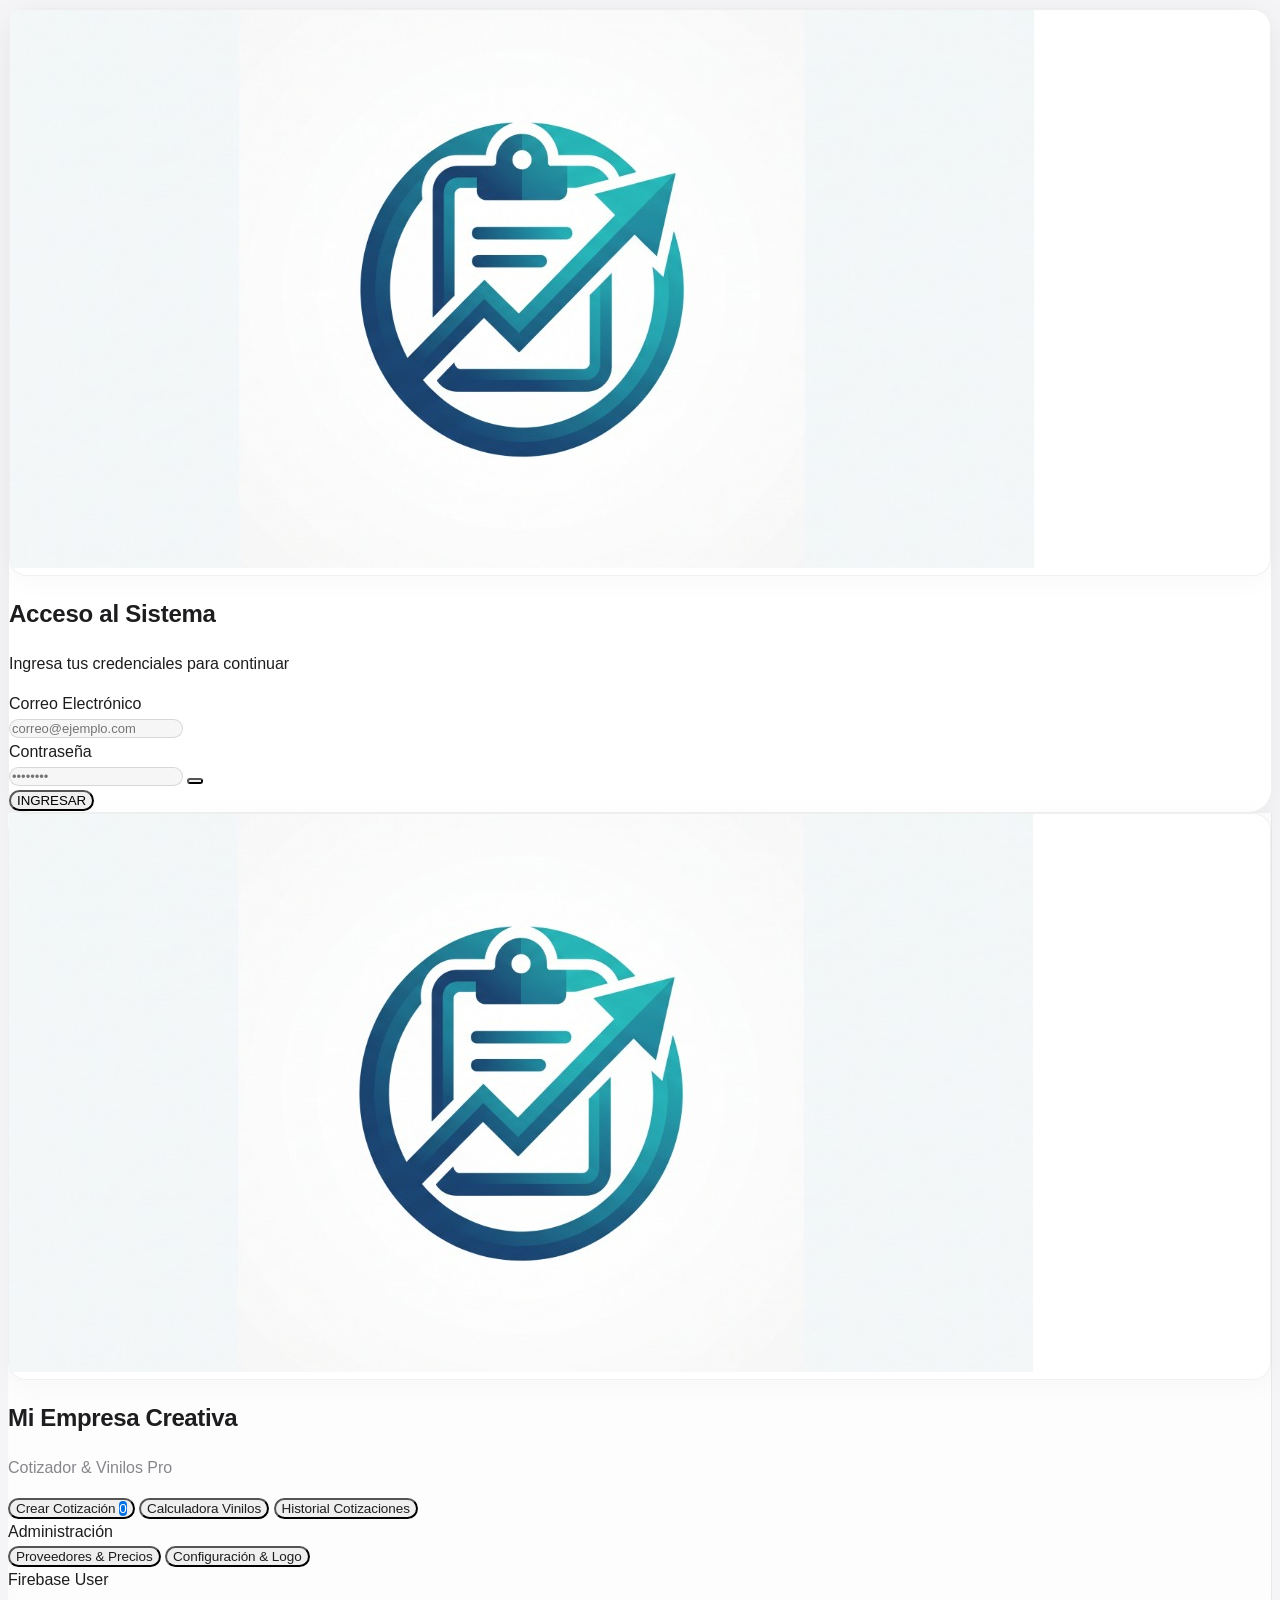
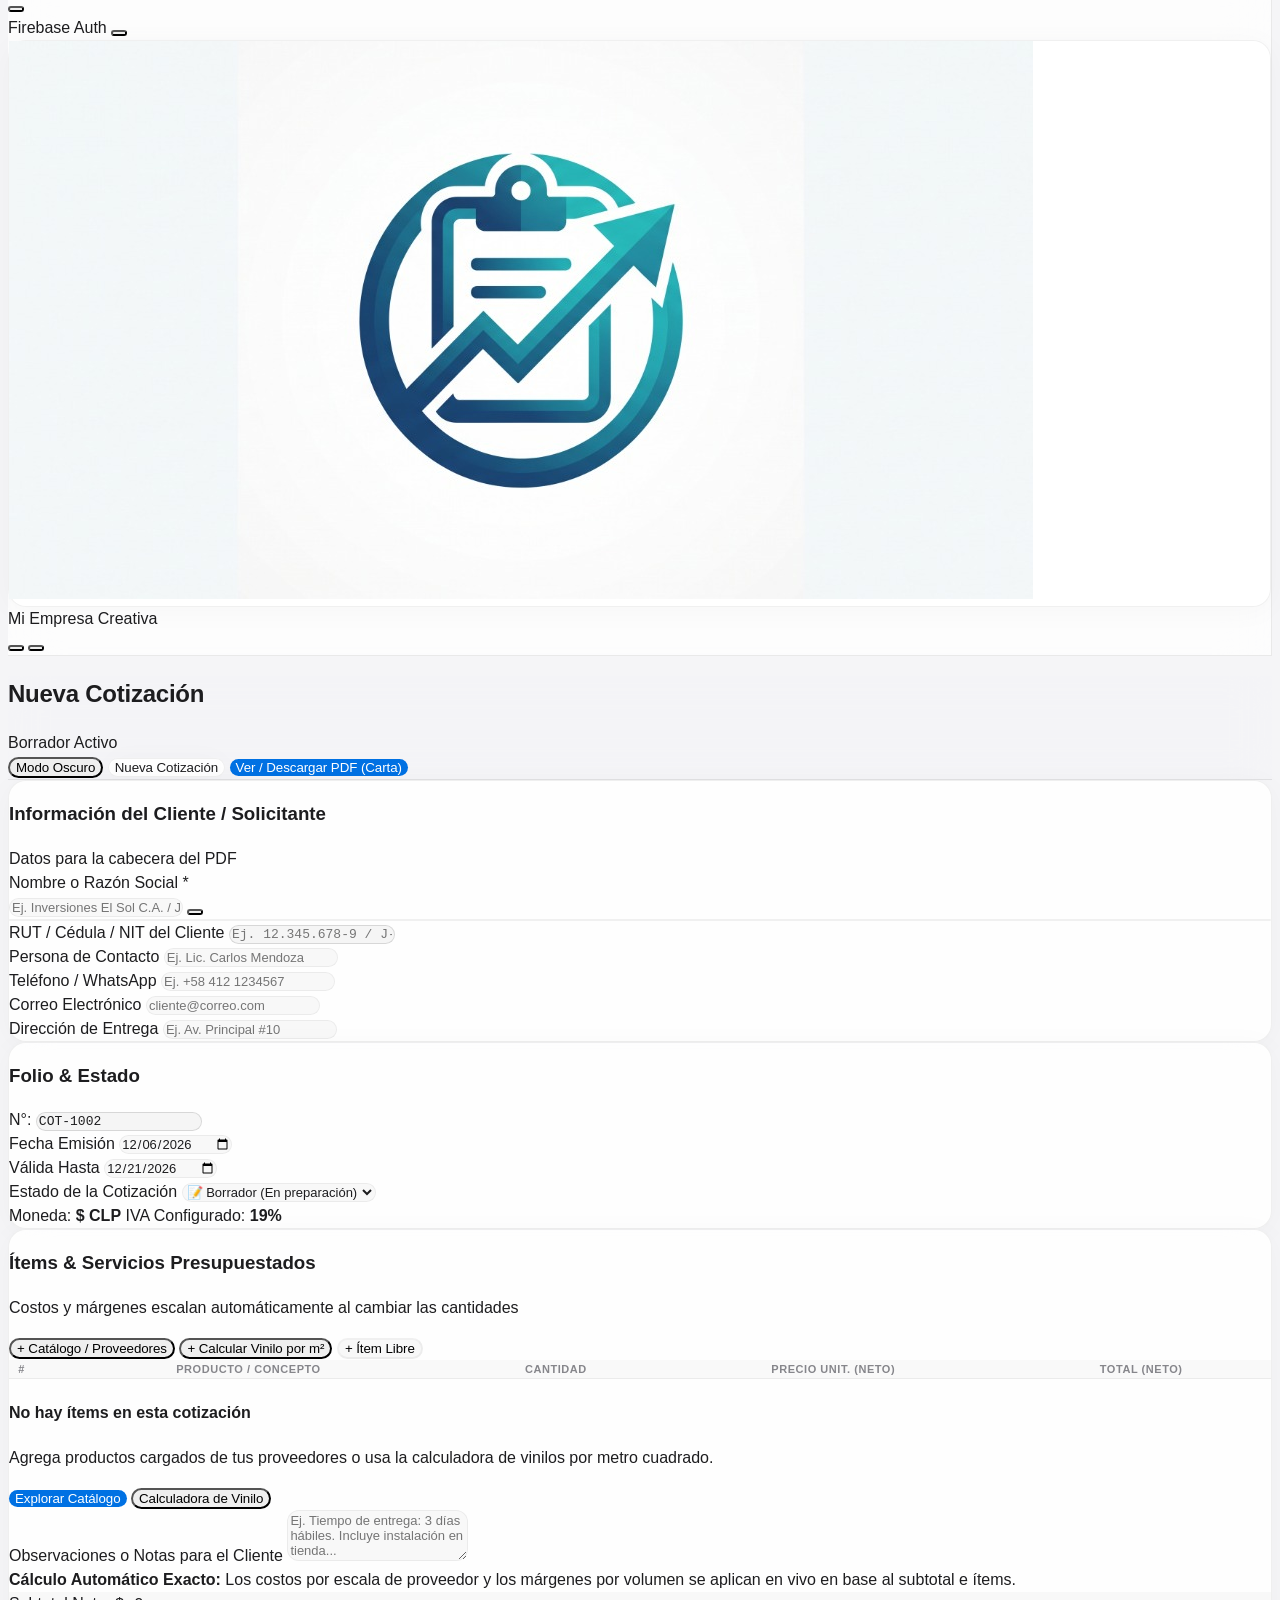
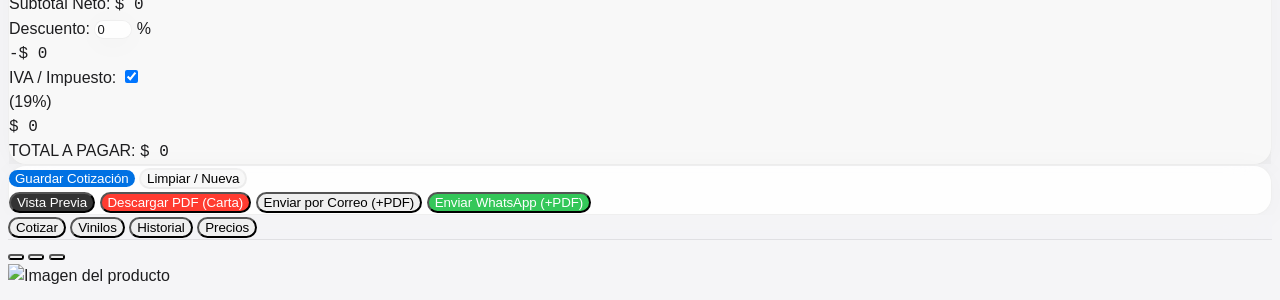
==== public/index.html @ 5bf2e66a "feat: ordenar catalogo al presionar encabezados de columna" ====
<!DOCTYPE html>
<html lang="es" class="h-full bg-[#f5f5f7]">
<head>
    <meta charset="UTF-8">
    <meta name="viewport" content="width=device-width, initial-scale=1.0, maximum-scale=1.0, user-scalable=no">
    <title>Sistema Pro de Cotizaciones & Calculadora de Vinilos</title>
    
    <!-- PWA Meta -->
    <meta name="theme-color" content="#f5f5f7">
    <meta name="apple-mobile-web-app-capable" content="yes">
    <meta name="apple-mobile-web-app-status-bar-style" content="default">
    <link rel="manifest" href="manifest.json">
    <link rel="icon" type="image/jpeg" href="assets/logo.jpg">

    <!-- Tailwind CSS CDN -->
    <script src="https://cdn.tailwindcss.com"></script>
    <script>
        tailwind.config = {
            darkMode: 'class',
            theme: {
                extend: {
                    colors: {
                        apple: {
                            bg: '#f5f5f7',
                            text: '#1d1d1f',
                            secondary: '#86868b',
                            blue: '#0071e3',
                            'blue-hover': '#0077ed',
                            link: '#0066cc',
                            green: '#34c759',
                            orange: '#ff9500',
                            red: '#ff3b30'
                        },
                        primary: {
                            50: '#f0f7ff',
                            100: '#e0effe',
                            200: '#bae0fd',
                            300: '#7cc5fb',
                            400: '#36a8f7',
                            500: '#0071e3',
                            600: '#0071e3',
                            700: '#005bb5',
                            800: '#004c99',
                            900: '#003e7e',
                        },
                        indigo: {
                            50: '#f0f7ff',
                            100: '#e0effe',
                            200: '#bae0fd',
                            300: '#7cc5fb',
                            400: '#36a8f7',
                            500: '#0071e3',
                            600: '#0071e3',
                            700: '#005bb5',
                            800: '#004c99',
                            900: '#003e7e',
                        }
                    },
                    fontFamily: {
                        sans: ['-apple-system', 'BlinkMacSystemFont', '"SF Pro Display"', '"SF Pro Text"', '"Segoe UI"', 'Roboto', 'Helvetica', 'Arial', 'sans-serif'],
                    }
                }
            }
        }
    </script>

    <!-- Lucide Icons -->
    <script src="https://unpkg.com/lucide@latest"></script>
    
    <!-- html2pdf.js for High-Res Client PDF Generation -->
    <script src="https://cdnjs.cloudflare.com/ajax/libs/html2pdf.js/0.10.1/html2pdf.bundle.min.js"></script>

    <!-- SheetJS (xlsx.full.min.js) for native Excel XLS/XLSX import & export -->
    <script src="https://cdn.jsdelivr.net/npm/xlsx@0.18.5/dist/xlsx.full.min.js"></script>

    <!-- Confetti for approvals -->
    <script src="https://cdn.jsdelivr.net/npm/canvas-confetti@1.9.2/dist/confetti.browser.min.js"></script>

    <!-- Firebase App, Auth & Firestore SDK (v10 Compat) -->
    <script src="https://www.gstatic.com/firebasejs/10.8.0/firebase-app-compat.js"></script>
    <script src="https://www.gstatic.com/firebasejs/10.8.0/firebase-auth-compat.js"></script>
    <script src="https://www.gstatic.com/firebasejs/10.8.0/firebase-firestore-compat.js"></script>
    <!-- Auto-init si está en Firebase Hosting -->
    <script src="/__/firebase/init.js" onerror="console.log('Modo GitHub Pages / Local')"></script>

    <!-- Custom Styles con Cache Busting -->
    <link rel="stylesheet" href="css/styles.css?v=5.3">
</head>
<body class="h-full flex flex-col md:flex-row overflow-hidden select-none md:select-auto">

    <!-- Toast Notifications Container -->
    <div id="toast-container" class="fixed top-4 right-4 z-50 flex flex-col gap-2 pointer-events-none"></div>

    <!-- ============================================================== -->
    <!-- PANTALLA DE AUTENTICACIÓN / LOGIN ESTILO APPLE                 -->
    <!-- ============================================================== -->
    <div id="auth-screen" class="fixed inset-0 z-50 bg-[#f5f5f7] flex items-center justify-center p-4">
        <div class="bg-white/90 backdrop-blur-2xl rounded-[24px] w-full max-w-sm shadow-xl overflow-hidden border border-black/5 p-8 space-y-6">
            <!-- Header con Logo de la App -->
            <div class="text-center space-y-2">
                <div class="h-20 w-20 rounded-2xl bg-white mx-auto flex items-center justify-center shadow-md p-1 border border-black/5 overflow-hidden">
                    <img src="assets/logo.jpg" alt="Logo de la Aplicación" class="h-full w-full object-cover rounded-xl" />
                </div>
                <h2 class="text-2xl font-semibold tracking-tight text-[#1d1d1f]">Acceso al Sistema</h2>
                <p class="text-xs text-[#86868b]">Ingresa tus credenciales para continuar</p>
            </div>

            <!-- Formulario de Iniciar Sesión -->
            <form id="form-login" onsubmit="app.handleLoginSubmit(event)" class="space-y-4">
                <div>
                    <label class="block text-xs font-semibold text-[#1d1d1f] mb-1.5">Correo Electrónico</label>
                    <div class="relative">
                        <i data-lucide="mail" class="w-4 h-4 text-[#86868b] absolute left-3.5 top-3"></i>
                        <input type="email" id="login-email" required placeholder="correo@ejemplo.com" 
                            class="w-full pl-10 pr-3.5 py-2.5 text-xs bg-black/[0.03] border border-black/10 rounded-xl focus:bg-white focus:border-[#0071e3] outline-none transition-all" />
                    </div>
                </div>

                <div>
                    <label class="block text-xs font-semibold text-[#1d1d1f] mb-1.5">Contraseña</label>
                    <div class="relative flex items-center">
                        <i data-lucide="lock" class="w-4 h-4 text-[#86868b] absolute left-3.5"></i>
                        <input type="password" id="login-password" required placeholder="••••••••" 
                            class="w-full pl-10 pr-10 py-2.5 text-xs bg-black/[0.03] border border-black/10 rounded-xl focus:bg-white focus:border-[#0071e3] outline-none transition-all" />
                        <button type="button" onclick="app.togglePasswordVisibility('login-password', 'login-pass-icon')" id="login-pass-icon" class="absolute right-3 text-[#86868b] hover:text-[#1d1d1f] p-1 focus:outline-none" title="Ver contraseña">
                            <i data-lucide="eye" class="w-4 h-4"></i>
                        </button>
                    </div>
                </div>

                <div class="pt-2">
                    <button type="submit" id="login-submit-btn" class="w-full py-3 px-4 rounded-full text-xs font-medium uppercase tracking-wider bg-[#0071e3] hover:bg-[#0077ed] text-white shadow-md shadow-[#0071e3]/20 transition-all flex items-center justify-center gap-2">
                        <i data-lucide="log-in" class="w-4 h-4"></i>
                        INGRESAR
                    </button>
                </div>
            </form>
        </div>
    </div>

    <!-- ============================================================== -->
    <!-- INTERFAZ PRINCIPAL DE LA APLICACIÓN                            -->
    <!-- ============================================================== -->

    <!-- Sidebar Desktop -->
    <aside class="hidden md:flex flex-col w-64 bg-slate-900 text-white border-r border-slate-800 shrink-0 select-none">
        <div class="p-5 flex items-center gap-3 border-b border-slate-800/80">
            <div id="sidebar-logo-container" class="h-11 w-11 rounded-xl bg-white flex items-center justify-center shadow-sm shrink-0 border border-black/5 overflow-hidden">
                <img src="assets/logo.jpg" alt="Logo de la Aplicación" class="h-full w-full object-cover" />
            </div>
            <div class="overflow-hidden">
                <h1 id="sidebar-company-name" class="font-bold text-sm text-white truncate leading-tight">Mi Empresa</h1>
                <p class="text-[11px] text-indigo-400 font-medium tracking-wide">Cotizador & Vinilos Pro</p>
            </div>
        </div>

        <!-- Navigation Menu Desktop -->
        <nav class="flex-1 px-3 py-4 space-y-1.5 overflow-y-auto">
            <button onclick="app.switchTab('tab-cotizador')" data-nav-tab="tab-cotizador" class="nav-btn w-full flex items-center gap-3 px-3.5 py-2.5 rounded-xl text-sm font-semibold transition-all text-slate-300 hover:bg-slate-800 hover:text-white group">
                <i data-lucide="file-spreadsheet" class="w-5 h-5 text-slate-400 group-hover:text-indigo-400 transition-colors"></i>
                <span>Crear Cotización</span>
                <span id="draft-item-count-badge" class="hidden ml-auto bg-indigo-600 text-white text-[10px] font-bold px-2 py-0.5 rounded-full">0</span>
            </button>

            <button onclick="app.switchTab('tab-vinilos')" data-nav-tab="tab-vinilos" class="nav-btn w-full flex items-center gap-3 px-3.5 py-2.5 rounded-xl text-sm font-semibold transition-all text-slate-300 hover:bg-slate-800 hover:text-white group">
                <i data-lucide="scissors" class="w-5 h-5 text-slate-400 group-hover:text-cyan-400 transition-colors"></i>
                <span>Calculadora Vinilos</span>
            </button>

            <button onclick="app.switchTab('tab-historial')" data-nav-tab="tab-historial" class="nav-btn w-full flex items-center gap-3 px-3.5 py-2.5 rounded-xl text-sm font-semibold transition-all text-slate-300 hover:bg-slate-800 hover:text-white group">
                <i data-lucide="history" class="w-5 h-5 text-slate-400 group-hover:text-amber-400 transition-colors"></i>
                <span>Historial Cotizaciones</span>
            </button>

            <div class="pt-3 pb-1 px-3 text-[10px] font-bold uppercase tracking-wider text-slate-500">Administración</div>

            <button onclick="app.switchTab('tab-catalogo')" data-nav-tab="tab-catalogo" class="nav-btn w-full flex items-center gap-3 px-3.5 py-2.5 rounded-xl text-sm font-semibold transition-all text-slate-300 hover:bg-slate-800 hover:text-white group">
                <i data-lucide="boxes" class="w-5 h-5 text-slate-400 group-hover:text-emerald-400 transition-colors"></i>
                <span>Proveedores & Precios</span>
            </button>

            <button onclick="app.switchTab('tab-ajustes')" data-nav-tab="tab-ajustes" class="nav-btn w-full flex items-center gap-3 px-3.5 py-2.5 rounded-xl text-sm font-semibold transition-all text-slate-300 hover:bg-slate-800 hover:text-white group">
                <i data-lucide="settings" class="w-5 h-5 text-slate-400 group-hover:text-purple-400 transition-colors"></i>
                <span>Configuración & Logo</span>
            </button>
        </nav>

        <!-- Sidebar Footer Status & Usuario -->
        <div class="p-3 border-t border-slate-800/80 bg-slate-950/40 space-y-2">
            <div class="flex items-center justify-between px-2 text-xs">
                <div class="flex items-center gap-2 truncate">
                    <span class="h-2 w-2 rounded-full bg-emerald-500"></span>
                    <span id="sidebar-user-name" class="font-bold text-slate-300 truncate text-[11px]">Firebase User</span>
                </div>
                <button onclick="app.logout()" title="Cerrar Sesión de Firebase" class="text-slate-400 hover:text-rose-400 p-1 rounded transition-colors">
                    <i data-lucide="log-out" class="w-4 h-4"></i>
                </button>
            </div>
            <div class="flex items-center justify-between text-[11px] text-slate-500 px-2">
                <span>Firebase Auth</span>
                <button onclick="app.quickBackup()" title="Respaldo JSON" class="hover:text-white">
                    <i data-lucide="download-cloud" class="w-3.5 h-3.5"></i>
                </button>
            </div>
        </div>
    </aside>

    <!-- Mobile Top Header -->
    <header class="md:hidden flex items-center justify-between px-4 py-3 bg-slate-900 text-white border-b border-slate-800 shrink-0">
        <div class="flex items-center gap-2.5">
            <div class="h-8 w-8 rounded-lg overflow-hidden bg-white flex items-center justify-center border border-black/5">
                <img src="assets/logo.jpg" alt="Logo" class="h-full w-full object-cover" />
            </div>
            <span id="mobile-header-title" class="font-bold text-sm text-white">Cotizador Pro</span>
        </div>
        <div class="flex items-center gap-1.5">
            <button onclick="app.toggleTheme()" id="mobile-theme-toggle-btn" class="p-2 text-slate-400 hover:text-white" title="Cambiar Modo Claro/Oscuro">
                <i data-lucide="moon" class="w-5 h-5"></i>
            </button>
            <button onclick="app.logout()" title="Cerrar Sesión de Firebase" class="p-2 text-slate-400 hover:text-rose-400">
                <i data-lucide="log-out" class="w-5 h-5"></i>
            </button>
        </div>
    </header>

    <!-- Main Content Area -->
    <main class="flex-1 flex flex-col h-full overflow-hidden bg-slate-100/70">
        
        <!-- Top Action / Context Bar -->
        <div class="glass-header px-6 py-3.5 hidden md:flex items-center justify-between shrink-0">
            <div class="flex items-center gap-3">
                <h2 id="page-current-title" class="text-xl font-extrabold text-slate-800">Nueva Cotización</h2>
                <span id="page-current-subtitle" class="text-xs bg-indigo-50 text-indigo-700 font-semibold px-2.5 py-1 rounded-full border border-indigo-200/60">Borrador Activo</span>
            </div>
            <div class="flex items-center gap-2" id="header-quick-actions">
                <!-- Botón de Alternar Modo Claro / Oscuro -->
                <button type="button" onclick="app.toggleTheme()" id="theme-toggle-btn" class="inline-flex items-center gap-2 px-3.5 py-2 rounded-full text-xs font-medium bg-black/[0.04] dark:bg-white/10 text-[#1d1d1f] dark:text-[#f5f5f7] border border-black/10 dark:border-white/15 hover:bg-black/[0.08] dark:hover:bg-white/20 transition-all shadow-sm">
                    <i data-lucide="moon" id="theme-toggle-icon" class="w-4 h-4 text-[#0071e3]"></i>
                    <span id="theme-toggle-label">Modo Oscuro</span>
                </button>
                <button onclick="app.startNewQuote()" class="inline-flex items-center gap-2 px-3.5 py-2 rounded-xl text-xs font-bold bg-white text-slate-700 hover:bg-slate-50 border border-slate-300 shadow-sm transition-all">
                    <i data-lucide="plus-circle" class="w-4 h-4 text-indigo-600"></i>
                    Nueva Cotización
                </button>
                <button onclick="app.previewCurrentPDF()" class="inline-flex items-center gap-2 px-3.5 py-2 rounded-xl text-xs font-bold bg-indigo-600 text-white hover:bg-indigo-700 shadow-sm shadow-indigo-600/20 transition-all">
                    <i data-lucide="file-text" class="w-4 h-4"></i>
                    Ver / Descargar PDF (Carta)
                </button>
            </div>
        </div>

        <!-- Scrollable Tab Views Container -->
        <div class="flex-1 overflow-y-auto p-4 md:p-6 pb-24 md:pb-8">

            <!-- ============================================================== -->
            <!-- TAB 1: CREADOR DE COTIZACIONES                                 -->
            <!-- ============================================================== -->
            <div id="tab-cotizador" class="tab-content active space-y-6 max-w-7xl mx-auto">
                
                <!-- Encabezado de la Cotización: Datos Generales y Cliente con RUT -->
                <div class="grid grid-cols-1 lg:grid-cols-12 gap-6">
                    
                    <!-- Tarjeta: Datos del Cliente -->
                    <div class="lg:col-span-7 bg-white p-5 rounded-2xl border border-slate-200/80 shadow-sm space-y-4">
                        <div class="flex items-center justify-between border-b border-slate-100 pb-3">
                            <div class="flex items-center gap-2">
                                <span class="p-1.5 bg-indigo-50 text-indigo-600 rounded-lg">
                                    <i data-lucide="user" class="w-4 h-4"></i>
                                </span>
                                <h3 class="font-bold text-sm text-slate-800">Información del Cliente / Solicitante</h3>
                            </div>
                            <span class="text-[11px] text-slate-400">Datos para la cabecera del PDF</span>
                        </div>

                        <div class="grid grid-cols-1 sm:grid-cols-2 gap-3">
                            <div class="relative" id="client-select-wrapper">
                                <label class="block text-xs font-bold text-slate-600 mb-1">Nombre o Razón Social *</label>
                                <div class="relative">
                                    <input type="text" id="quote-client-name" placeholder="Ej. Inversiones El Sol C.A. / Juan Pérez" autocomplete="off"
                                        onclick="app.openCustomDropdown('client')"
                                        oninput="app.filterCustomDropdown('client', this.value)"
                                        class="w-full pl-3.5 pr-8 py-2 text-xs bg-slate-50 border border-slate-200 rounded-xl focus:bg-white focus:border-indigo-500 focus:ring-2 focus:ring-indigo-100 outline-none transition-all" />
                                    <button type="button" onclick="app.toggleCustomDropdown('client')" tabindex="-1" class="absolute right-2.5 top-1/2 -translate-y-1/2 p-1 text-slate-400 hover:text-indigo-600 transition-colors" title="Ver clientes registrados">
                                        <i data-lucide="chevron-down" class="w-3.5 h-3.5"></i>
                                    </button>
                                </div>
                                <div id="client-custom-dropdown" class="hidden absolute left-0 right-0 top-full mt-1 z-50 bg-white border border-slate-200 rounded-2xl shadow-xl max-h-60 overflow-y-auto divide-y divide-slate-100">
                                </div>
                            </div>
                            <div>
                                <label class="block text-xs font-bold text-indigo-700 mb-1">RUT / Cédula / NIT del Cliente</label>
                                <input type="text" id="quote-client-rut" placeholder="Ej. 12.345.678-9 / J-12345678-0" 
                                    class="w-full px-3.5 py-2 text-xs font-bold font-mono bg-indigo-50/50 border border-indigo-200 rounded-xl focus:bg-white focus:border-indigo-500 outline-none transition-all" />
                            </div>
                            <div>
                                <label class="block text-xs font-bold text-slate-600 mb-1">Persona de Contacto</label>
                                <input type="text" id="quote-client-contact" placeholder="Ej. Lic. Carlos Mendoza" 
                                    class="w-full px-3.5 py-2 text-xs bg-slate-50 border border-slate-200 rounded-xl focus:bg-white focus:border-indigo-500 outline-none transition-all" />
                            </div>
                            <div>
                                <label class="block text-xs font-bold text-slate-600 mb-1">Teléfono / WhatsApp</label>
                                <input type="text" id="quote-client-phone" placeholder="Ej. +58 412 1234567" 
                                    class="w-full px-3.5 py-2 text-xs bg-slate-50 border border-slate-200 rounded-xl focus:bg-white focus:border-indigo-500 outline-none transition-all" />
                            </div>
                            <div>
                                <label class="block text-xs font-bold text-slate-600 mb-1">Correo Electrónico</label>
                                <input type="email" id="quote-client-email" placeholder="cliente@correo.com" 
                                    class="w-full px-3.5 py-2 text-xs bg-slate-50 border border-slate-200 rounded-xl focus:bg-white focus:border-indigo-500 outline-none transition-all" />
                            </div>
                            <div>
                                <label class="block text-xs font-bold text-slate-600 mb-1">Dirección de Entrega</label>
                                <input type="text" id="quote-client-address" placeholder="Ej. Av. Principal #10" 
                                    class="w-full px-3.5 py-2 text-xs bg-slate-50 border border-slate-200 rounded-xl focus:bg-white focus:border-indigo-500 outline-none transition-all" />
                            </div>
                        </div>
                    </div>

                    <!-- Tarjeta: Metadatos y Fechas -->
                    <div class="lg:col-span-5 bg-white p-5 rounded-2xl border border-slate-200/80 shadow-sm space-y-4 flex flex-col justify-between">
                        <div class="space-y-4">
                            <div class="flex items-center justify-between border-b border-slate-100 pb-3">
                                <div class="flex items-center gap-2">
                                    <span class="p-1.5 bg-indigo-50 text-indigo-600 rounded-lg">
                                        <i data-lucide="file-check" class="w-4 h-4"></i>
                                    </span>
                                    <h3 class="font-bold text-sm text-slate-800">Folio & Estado</h3>
                                </div>
                                <div class="flex items-center gap-1.5">
                                    <span class="text-xs font-bold text-slate-500">N°:</span>
                                    <input type="text" id="quote-number-input" class="w-28 px-2.5 py-1 text-xs font-mono font-bold text-indigo-700 bg-indigo-50/50 border border-indigo-200 rounded-lg text-center focus:bg-white outline-none" />
                                </div>
                            </div>

                            <div class="grid grid-cols-2 gap-3">
                                <div>
                                    <label class="block text-xs font-bold text-slate-600 mb-1">Fecha Emisión</label>
                                    <input type="date" id="quote-date-input" class="w-full px-3 py-1.5 text-xs bg-slate-50 border border-slate-200 rounded-xl focus:bg-white focus:border-indigo-500 outline-none" />
                                </div>
                                <div>
                                    <label class="block text-xs font-bold text-slate-600 mb-1">Válida Hasta</label>
                                    <input type="date" id="quote-valid-until-input" class="w-full px-3 py-1.5 text-xs bg-slate-50 border border-slate-200 rounded-xl focus:bg-white focus:border-indigo-500 outline-none" />
                                </div>
                            </div>

                            <div>
                                <label class="block text-xs font-bold text-slate-600 mb-1">Estado de la Cotización</label>
                                <select id="quote-status-select" class="w-full px-3 py-2 text-xs font-bold bg-slate-50 border border-slate-200 rounded-xl focus:bg-white outline-none">
                                    <option value="Borrador">📝 Borrador (En preparación)</option>
                                    <option value="Enviada">📤 Enviada al Cliente</option>
                                    <option value="Aprobada">✅ Aprobada / En Producción</option>
                                    <option value="Rechazada">❌ Rechazada / Vencida</option>
                                </select>
                            </div>
                        </div>

                        <div class="pt-2 border-t border-slate-100 flex items-center justify-between text-xs text-slate-500">
                            <span>Moneda: <strong id="quote-currency-badge" class="text-indigo-600 font-bold">$ USD</strong></span>
                            <span>IVA Configurado: <strong id="quote-tax-badge" class="text-slate-700">19%</strong></span>
                        </div>
                    </div>
                </div>

                <!-- Sección: Agregar Ítems / Productos a la Cotización -->
                <div class="bg-white p-5 rounded-2xl border border-slate-200/80 shadow-sm space-y-4">
                    <div class="flex flex-col sm:flex-row items-start sm:items-center justify-between gap-3 border-b border-slate-100 pb-3">
                        <div>
                            <h3 class="font-bold text-base text-slate-800">Ítems & Servicios Presupuestados</h3>
                            <p class="text-xs text-slate-500">Costos y márgenes escalan automáticamente al cambiar las cantidades</p>
                        </div>
                        
                        <!-- Botones de Acción Rápida para añadir -->
                        <div class="flex flex-wrap items-center gap-2">
                            <button onclick="app.openAddProductModal()" class="inline-flex items-center gap-1.5 px-3 py-2 rounded-xl text-xs font-bold bg-indigo-50 text-indigo-700 hover:bg-indigo-100 transition-colors">
                                <i data-lucide="package-plus" class="w-4 h-4"></i>
                                + Catálogo / Proveedores
                            </button>
                            <button onclick="app.switchTab('tab-vinilos')" class="inline-flex items-center gap-1.5 px-3 py-2 rounded-xl text-xs font-bold bg-cyan-50 text-cyan-700 hover:bg-cyan-100 transition-colors">
                                <i data-lucide="scissors" class="w-4 h-4"></i>
                                + Calcular Vinilo por m²
                            </button>
                            <button onclick="app.openAddCustomItemModal()" class="inline-flex items-center gap-1.5 px-3 py-2 rounded-xl text-xs font-bold bg-slate-100 text-slate-700 hover:bg-slate-200 transition-colors">
                                <i data-lucide="plus" class="w-4 h-4"></i>
                                + Ítem Libre
                            </button>
                        </div>
                    </div>

                    <!-- Tabla de Ítems de Cotización -->
                    <div class="overflow-x-auto">
                        <table class="w-full text-left border-collapse min-w-[700px]">
                            <thead>
                                <tr class="text-[11px] font-bold text-slate-400 uppercase tracking-wider border-b border-slate-200 bg-slate-50/50">
                                    <th class="py-3 px-3 rounded-l-lg w-12 text-center">#</th>
                                    <th class="py-3 px-3">Producto / Concepto</th>
                                    <th class="py-3 px-3 w-28 text-center">Cantidad</th>
                                    <th class="py-3 px-3 w-32 text-right">Precio Unit. (Neto)</th>
                                    <th class="py-3 px-3 w-32 text-right">Total (Neto)</th>
                                    <th class="py-3 px-3 rounded-r-lg w-12 text-center"></th>
                                </tr>
                            </thead>
                            <tbody id="quote-items-tbody" class="divide-y divide-slate-100 text-sm">
                                <!-- Filas generadas dinámicamente -->
                            </tbody>
                        </table>
                    </div>

                    <!-- Estado Vacío -->
                    <div id="quote-empty-state" class="py-12 flex flex-col items-center justify-center text-center">
                        <div class="h-14 w-14 rounded-2xl bg-indigo-50 text-indigo-500 flex items-center justify-center mb-3">
                            <i data-lucide="shopping-cart" class="w-7 h-7"></i>
                        </div>
                        <h4 class="font-bold text-slate-700 text-sm">No hay ítems en esta cotización</h4>
                        <p class="text-xs text-slate-400 max-w-sm mt-1 mb-4">Agrega productos cargados de tus proveedores o usa la calculadora de vinilos por metro cuadrado.</p>
                        <div class="flex gap-2">
                            <button onclick="app.openAddProductModal()" class="px-4 py-2 text-xs font-bold bg-indigo-600 text-white rounded-xl shadow-sm hover:bg-indigo-700">
                                Explorar Catálogo
                            </button>
                            <button onclick="app.switchTab('tab-vinilos')" class="px-4 py-2 text-xs font-bold bg-cyan-600 text-white rounded-xl shadow-sm hover:bg-cyan-700">
                                Calculadora de Vinilo
                            </button>
                        </div>
                    </div>

                    <!-- Notas Adicionales y Cuadro de Totales -->
                    <div class="grid grid-cols-1 lg:grid-cols-12 gap-6 pt-4 border-t border-slate-100">
                        <div class="lg:col-span-7 space-y-3">
                            <label class="block text-xs font-bold text-slate-600">Observaciones o Notas para el Cliente</label>
                            <textarea id="quote-notes-input" rows="3" placeholder="Ej. Tiempo de entrega: 3 días hábiles. Incluye instalación en tienda..." 
                                class="w-full px-3.5 py-2 text-xs bg-slate-50 border border-slate-200 rounded-xl focus:bg-white focus:border-indigo-500 outline-none resize-none"></textarea>
                            
                            <!-- Regla de Volumen Activa Info -->
                            <div class="bg-indigo-50/70 p-3 rounded-xl border border-indigo-100 flex items-start gap-2.5">
                                <i data-lucide="info" class="w-4 h-4 text-indigo-600 shrink-0 mt-0.5"></i>
                                <div class="text-xs text-indigo-900 leading-relaxed">
                                    <strong>Cálculo Automático Exacto:</strong> Los costos por escala de proveedor y los márgenes por volumen se aplican en vivo en base al subtotal e ítems.
                                </div>
                            </div>
                        </div>

                        <!-- Resumen Financiero con Corrección de IVA -->
                        <div class="lg:col-span-5 bg-slate-50 p-5 rounded-2xl border border-slate-200 space-y-3">
                            <div class="flex justify-between items-center text-xs text-slate-600">
                                <span class="font-medium">Subtotal Neto:</span>
                                <span id="quote-subtotal-display" class="font-bold text-slate-800 font-mono text-sm">$ 0.00</span>
                            </div>

                            <div class="flex justify-between items-center text-xs text-slate-600">
                                <div class="flex items-center gap-1.5">
                                    <span class="font-medium">Descuento:</span>
                                    <input type="number" id="quote-discount-input" min="0" max="100" value="0" 
                                        class="w-14 px-1.5 py-0.5 text-xs text-center font-bold bg-white border border-slate-200 rounded-md focus:border-indigo-500 outline-none" />
                                    <span>%</span>
                                </div>
                                <span id="quote-discount-display" class="font-bold text-emerald-600 font-mono text-sm">-$ 0.00</span>
                            </div>

                            <div class="flex justify-between items-center text-xs text-slate-600">
                                <div class="flex items-center gap-2">
                                    <span class="font-medium">IVA / Impuesto:</span>
                                    <label class="relative inline-flex items-center cursor-pointer">
                                        <input type="checkbox" id="quote-tax-toggle" class="sr-only peer" checked>
                                        <div class="w-7 h-4 bg-slate-200 peer-focus:outline-none rounded-full peer peer-checked:after:translate-x-full peer-checked:after:border-white after:content-[''] after:absolute after:top-[2px] after:left-[2px] after:bg-white after:border-slate-300 after:border after:rounded-full after:h-3 after:w-3 after:transition-all peer-checked:bg-indigo-600"></div>
                                    </label>
                                    <span id="quote-tax-rate-label" class="text-[11px] font-bold text-slate-500">(19%)</span>
                                </div>
                                <span id="quote-tax-display" class="font-bold text-slate-800 font-mono text-sm">$ 0.00</span>
                            </div>

                            <div class="border-t-2 border-slate-200 pt-3 flex justify-between items-baseline">
                                <span class="text-sm font-extrabold text-slate-900 uppercase">TOTAL A PAGAR:</span>
                                <span id="quote-total-display" class="text-2xl font-black text-indigo-700 font-mono">$ 0.00</span>
                            </div>
                        </div>
                    </div>
                </div>

                <!-- Barra Inferior de Acciones Principales -->
                <div class="bg-white p-4 rounded-2xl border border-slate-200/80 shadow-sm flex flex-wrap items-center justify-between gap-3">
                    <div class="flex items-center gap-2">
                        <button onclick="app.saveCurrentQuote(true)" class="inline-flex items-center gap-2 px-5 py-2.5 rounded-xl text-xs font-bold bg-indigo-600 text-white hover:bg-indigo-700 shadow-md shadow-indigo-600/20 transition-all">
                            <i data-lucide="save" class="w-4 h-4"></i>
                            Guardar Cotización
                        </button>
                        <button onclick="app.startNewQuote()" class="inline-flex items-center gap-2 px-4 py-2.5 rounded-xl text-xs font-bold bg-slate-100 text-slate-700 hover:bg-slate-200 transition-all">
                            <i data-lucide="file-plus" class="w-4 h-4"></i>
                            Limpiar / Nueva
                        </button>
                    </div>

                    <div class="flex flex-wrap items-center gap-2">
                        <button onclick="app.previewCurrentPDF()" class="inline-flex items-center gap-2 px-4 py-2.5 rounded-xl text-xs font-bold bg-slate-800 text-white hover:bg-slate-900 transition-all">
                            <i data-lucide="eye" class="w-4 h-4 text-indigo-300"></i>
                            Vista Previa
                        </button>
                        <button onclick="app.downloadCurrentPDF()" class="inline-flex items-center gap-2 px-4 py-2.5 rounded-xl text-xs font-bold bg-rose-600 text-white hover:bg-rose-700 shadow-sm shadow-rose-600/20 transition-all">
                            <i data-lucide="file-down" class="w-4 h-4"></i>
                            Descargar PDF (Carta)
                        </button>
                        <button onclick="app.sendByEmail()" class="inline-flex items-center gap-2 px-4 py-2.5 rounded-xl text-xs font-bold bg-blue-600 text-white hover:bg-blue-700 shadow-sm shadow-blue-600/20 transition-all" title="Adjunta PDF y abre correo">
                            <i data-lucide="mail" class="w-4 h-4"></i>
                            Enviar por Correo (+PDF)
                        </button>
                        <button onclick="app.sendByWhatsApp()" class="inline-flex items-center gap-2 px-4 py-2.5 rounded-xl text-xs font-bold bg-emerald-600 text-white hover:bg-emerald-700 shadow-sm shadow-emerald-600/20 transition-all" title="Adjunta PDF y abre WhatsApp">
                            <i data-lucide="message-circle" class="w-4 h-4"></i>
                            Enviar WhatsApp (+PDF)
                        </button>
                    </div>
                </div>

            </div>

            <!-- ============================================================== -->
            <!-- TAB 2: CALCULADORA DE VINILOS -->
            <!-- ============================================================== -->
            <div id="tab-vinilos" class="tab-content space-y-5 max-w-6xl mx-auto">

                <!-- Encabezado estilo Apple -->
                <div class="bg-white/80 backdrop-blur-xl p-6 rounded-[20px] border border-black/5 shadow-sm flex flex-col sm:flex-row items-start sm:items-center justify-between gap-4">
                    <div class="flex items-center gap-3.5">
                        <div class="p-3 bg-[#0071e3]/10 text-[#0071e3] rounded-2xl">
                            <i data-lucide="scissors" class="w-6 h-6"></i>
                        </div>
                        <div>
                            <h2 class="text-xl font-semibold text-[#1d1d1f]">Calculadora de Vinilos por Metro Cuadrado (m²)</h2>
                            <p class="text-xs text-[#86868b]">Selecciona el tipo de vinilo, ingresa la medida del pliego y calcula tu precio de venta con precisión</p>
                        </div>
                    </div>
                    <button onclick="app.openVinylPresetModal()" class="inline-flex items-center gap-1.5 px-4 py-2 rounded-full text-xs font-medium bg-[#0071e3] text-white hover:bg-[#0077ed] shadow-sm transition-all shrink-0">
                        <i data-lucide="plus-circle" class="w-4 h-4"></i> + Nuevo Tipo de Vinilo
                    </button>
                </div>

                <div class="grid grid-cols-1 lg:grid-cols-12 gap-5">

                    <!-- Panel Izquierdo: Entradas -->
                    <div class="lg:col-span-7 space-y-4">

                        <!-- PASO 1: Tipos de Vinilo -->
                        <div class="bg-white p-5 rounded-2xl border border-slate-200 shadow-sm">
                            <div class="flex items-center justify-between mb-3">
                                <div class="flex items-center gap-2">
                                    <span class="w-5 h-5 bg-indigo-600 text-white text-[10px] font-black rounded-full flex items-center justify-center">1</span>
                                    <label class="text-xs font-bold text-slate-700 uppercase tracking-wider">Tipo de Vinilo / Material</label>
                                </div>
                                <button onclick="app.openVinylPresetModal()" class="text-xs text-indigo-600 font-bold hover:underline">+ Crear Otro</button>
                            </div>
                            <div class="grid grid-cols-1 sm:grid-cols-2 gap-2" id="vinyl-type-selector-cards">
                                <!-- Inyectado dinámicamente -->
                            </div>
                        </div>

                        <!-- PASO 2: Datos del pliego/bobina comprado -->
                        <div class="bg-white p-5 rounded-2xl border border-indigo-200 shadow-sm">
                            <div class="flex items-center justify-between mb-3">
                                <div class="flex items-center gap-2">
                                    <span class="w-5 h-5 bg-indigo-600 text-white text-[10px] font-black rounded-full flex items-center justify-center">2</span>
                                    <label class="text-xs font-bold text-slate-700 uppercase tracking-wider">Medida y Precio del Pliego/Bobina Comprada</label>
                                </div>
                                <!-- Badge resultado -->
                                <span id="vinyl-roll-calc-equivalent" class="text-[11px] font-bold text-indigo-700 bg-indigo-50 px-2.5 py-1 rounded-lg border border-indigo-200">Costo: $0 / m²</span>
                            </div>
                            <div class="grid grid-cols-2 sm:grid-cols-4 gap-3">
                                <div>
                                    <label class="block text-[11px] font-bold text-slate-600 mb-1">Ancho Pliego (cm)</label>
                                    <input type="number" id="vinyl-roll-width-input" step="1" value="58" min="1"
                                        oninput="app.onVinylRollChange()"
                                        class="w-full px-3 py-2.5 text-sm font-bold bg-slate-50 border border-slate-200 rounded-xl focus:bg-white focus:border-indigo-400 outline-none text-center" />
                                </div>
                                <div>
                                    <label class="block text-[11px] font-bold text-slate-600 mb-1">Largo Pliego (cm)</label>
                                    <input type="number" id="vinyl-roll-length-input" step="1" value="100" min="1"
                                        oninput="app.onVinylRollChange()"
                                        class="w-full px-3 py-2.5 text-sm font-bold bg-slate-50 border border-slate-200 rounded-xl focus:bg-white focus:border-indigo-400 outline-none text-center" />
                                </div>
                                <div>
                                    <label class="block text-[11px] font-bold text-indigo-700 mb-1">Precio Material ($)</label>
                                    <div class="relative">
                                        <span class="absolute left-2.5 top-1/2 -translate-y-1/2 text-xs font-bold text-slate-400">$</span>
                                        <input type="text" id="vinyl-roll-cost-input" value="" placeholder="Ej: 14000"
                                            oninput="app.onVinylRollChange()"
                                            class="w-full pl-6 pr-2 py-2.5 text-sm font-bold text-indigo-700 bg-indigo-50 border border-indigo-300 rounded-xl focus:bg-white focus:border-indigo-500 outline-none text-center" />
                                    </div>
                                </div>
                                <div>
                                    <label class="block text-[11px] font-bold text-indigo-700 mb-1">Mano Obra Pliego ($)</label>
                                    <div class="relative">
                                        <span class="absolute left-2.5 top-1/2 -translate-y-1/2 text-xs font-bold text-slate-400">$</span>
                                        <input type="text" id="vinyl-roll-labor-input" value="" placeholder="Ej: 1600"
                                            oninput="app.onVinylRollChange()"
                                            class="w-full pl-6 pr-2 py-2.5 text-sm font-bold text-indigo-700 bg-indigo-50 border border-indigo-300 rounded-xl focus:bg-white focus:border-indigo-500 outline-none text-center" />
                                    </div>
                                </div>
                            </div>
                            <!-- Resultado costo m² calculado (grande y visible) -->
                            <div class="mt-3 p-3 bg-indigo-600 rounded-xl text-white flex items-center justify-between">
                                <span class="text-xs font-bold opacity-80">Costo de Material por m² (calculado automáticamente):</span>
                                <span id="vinyl-cost-m2-display" class="text-xl font-black font-mono">$0.00</span>
                            </div>
                            <!-- Campo oculto que guarda el costo/m² calculado -->
                            <input type="hidden" id="vinyl-cost-m2-input" />
                        </div>

                        <!-- PASO 3: Precio de Venta + Margen (bidireccional) -->
                        <div class="bg-white p-5 rounded-2xl border border-emerald-200 shadow-sm">
                            <div class="flex items-center gap-2 mb-3">
                                <span class="w-5 h-5 bg-emerald-600 text-white text-[10px] font-black rounded-full flex items-center justify-center">3</span>
                                <label class="text-xs font-bold text-slate-700 uppercase tracking-wider">Precio de Venta / Ganancia</label>
                                <span class="text-[10px] text-slate-400">(edita el % o el precio, se calculan solos)</span>
                            </div>
                            <div class="grid grid-cols-2 sm:grid-cols-4 gap-3">
                                <div>
                                    <label class="block text-[11px] font-bold text-slate-600 mb-1">Mano Obra / m²</label>
                                    <div class="relative">
                                        <span class="absolute left-2.5 top-1/2 -translate-y-1/2 text-xs font-bold text-slate-400">$</span>
                                        <input type="text" id="vinyl-labor-m2-input" value="0"
                                            oninput="app.calculateVinylLive()"
                                            class="w-full pl-6 pr-2 py-2 text-xs font-bold bg-slate-50 border border-slate-200 rounded-xl focus:bg-white outline-none text-center" />
                                    </div>
                                </div>
                                <div>
                                    <label class="block text-[11px] font-bold text-slate-600 mb-1">% Merma / Desp.</label>
                                    <div class="relative">
                                        <input type="number" id="vinyl-waste-input" step="1" value="10"
                                            oninput="app.calculateVinylLive()"
                                            class="w-full pl-2 pr-6 py-2 text-xs font-bold bg-slate-50 border border-slate-200 rounded-xl focus:bg-white outline-none text-center" />
                                        <span class="absolute right-2.5 top-1/2 -translate-y-1/2 text-xs font-bold text-slate-400">%</span>
                                    </div>
                                </div>
                                <div>
                                    <label class="block text-[11px] font-bold text-emerald-700 mb-1">% Ganancia</label>
                                    <div class="relative">
                                        <input type="number" id="vinyl-margin-input" step="1" value="50"
                                            oninput="app.onVinylMarginChange()"
                                            class="w-full pl-2 pr-6 py-2 text-xs font-black text-emerald-700 bg-emerald-50 border border-emerald-300 rounded-xl focus:bg-white outline-none text-center" />
                                        <span class="absolute right-2.5 top-1/2 -translate-y-1/2 text-xs font-bold text-emerald-500">%</span>
                                    </div>
                                </div>
                                <div>
                                    <label class="block text-[11px] font-bold text-emerald-700 mb-1">Precio Venta / m²</label>
                                    <div class="relative">
                                        <span class="absolute left-2.5 top-1/2 -translate-y-1/2 text-xs font-bold text-emerald-400">$</span>
                                        <input type="text" id="vinyl-sale-price-m2-input" value=""
                                            oninput="app.onVinylSalePriceM2Change()"
                                            placeholder="Auto"
                                            class="w-full pl-6 pr-2 py-2 text-xs font-black text-emerald-700 bg-emerald-50 border border-emerald-300 rounded-xl focus:bg-white outline-none text-center" />
                                    </div>
                                </div>
                            </div>
                        </div>

                        <!-- PASO 4: Dimensiones del trabajo -->
                        <div class="bg-white p-5 rounded-2xl border border-slate-200 shadow-sm">
                            <div class="flex items-center justify-between mb-3">
                                <div class="flex items-center gap-2">
                                    <span class="w-5 h-5 bg-slate-600 text-white text-[10px] font-black rounded-full flex items-center justify-center">4</span>
                                    <label class="text-xs font-bold text-slate-700 uppercase tracking-wider">Dimensiones del Trabajo a Cotizar</label>
                                </div>
                                <div class="flex items-center gap-1 bg-slate-100 p-1 rounded-xl">
                                    <button type="button" onclick="app.setVinylUnitMode('cm')" id="unit-btn-cm" class="px-2.5 py-1 text-xs font-bold rounded-lg bg-indigo-600 text-white transition-all">cm</button>
                                    <button type="button" onclick="app.setVinylUnitMode('m')" id="unit-btn-m" class="px-2.5 py-1 text-xs font-bold rounded-lg text-slate-600 hover:text-slate-900 transition-all">metros</button>
                                </div>
                            </div>
                            <div class="grid grid-cols-3 gap-3">
                                <div>
                                    <label class="block text-xs font-bold text-slate-600 mb-1">Ancho (<span class="unit-label-span">cm</span>)</label>
                                    <input type="number" id="vinyl-width-input" step="0.1" min="0" value="50"
                                        oninput="app.calculateVinylLive()"
                                        class="w-full px-3 py-2.5 text-sm font-bold bg-white border border-slate-200 rounded-xl focus:border-indigo-400 outline-none text-center" />
                                </div>
                                <div>
                                    <label class="block text-xs font-bold text-slate-600 mb-1">Alto (<span class="unit-label-span">cm</span>)</label>
                                    <input type="number" id="vinyl-height-input" step="0.1" min="0" value="30"
                                        oninput="app.calculateVinylLive()"
                                        class="w-full px-3 py-2.5 text-sm font-bold bg-white border border-slate-200 rounded-xl focus:border-indigo-400 outline-none text-center" />
                                </div>
                                <div>
                                    <label class="block text-xs font-bold text-slate-600 mb-1">Cantidad (Pzas)</label>
                                    <input type="number" id="vinyl-quantity-input" min="1" value="1"
                                        oninput="app.calculateVinylLive()"
                                        class="w-full px-3 py-2.5 text-sm font-bold bg-white border border-slate-200 rounded-xl focus:border-indigo-400 outline-none text-center text-indigo-600" />
                                </div>
                            </div>
                        </div>

                        <!-- Nombre / Detalle para cotización -->
                        <div>
                            <label class="block text-xs font-bold text-slate-600 mb-1">Nombre / Detalle para la Cotización</label>
                            <input type="text" id="vinyl-custom-title-input" placeholder="Ej. Vinilo Adhesivo para Rotulación de Vidrieras (Logo Empresa)"
                                class="w-full px-3.5 py-2 text-xs bg-white border border-slate-200 rounded-xl focus:bg-white focus:border-indigo-500 outline-none" />
                        </div>
                    </div>

                    <!-- Panel Derecho: Resultados -->
                    <div class="lg:col-span-5 flex flex-col gap-4">

                        <!-- Resumen del Cálculo -->
                        <div class="bg-white p-6 rounded-2xl border border-slate-200 shadow-sm space-y-4 sticky top-4">
                            <h3 class="font-extrabold text-sm text-slate-800 border-b border-slate-100 pb-3 flex items-center justify-between">
                                <span>Resumen del Cálculo</span>
                                <span id="vinyl-m2-badge" class="px-2.5 py-0.5 text-xs font-bold bg-indigo-50 text-indigo-700 rounded-full border border-indigo-200">0.00 m²</span>
                            </h3>

                            <div class="space-y-2 text-xs">
                                <div class="flex justify-between text-slate-500">
                                    <span>Área Neta Total:</span>
                                    <span id="calc-net-area-display" class="font-bold text-slate-700">0.00 m²</span>
                                </div>
                                <div class="flex justify-between text-slate-500">
                                    <span>Área con Merma (<span id="calc-waste-rate-display">10</span>%):</span>
                                    <span id="calc-gross-area-display" class="font-bold text-slate-700">0.00 m²</span>
                                </div>
                                <div class="flex justify-between text-slate-500">
                                    <span>Costo Material:</span>
                                    <span id="calc-material-cost-display" class="font-bold text-slate-700">$ 0.00</span>
                                </div>
                                <div class="flex justify-between text-slate-500">
                                    <span>Mano de Obra / Corte:</span>
                                    <span id="calc-labor-cost-display" class="font-bold text-slate-700">$ 0.00</span>
                                </div>
                                <div class="flex justify-between text-slate-600 pt-2 border-t border-slate-100">
                                    <span class="font-semibold">Costo Base Total:</span>
                                    <span id="calc-total-cost-display" class="font-bold text-slate-800">$ 0.00</span>
                                </div>
                                <div class="flex justify-between text-emerald-600">
                                    <span class="font-semibold">Ganancia Neta Estimada:</span>
                                    <span id="calc-profit-display" class="font-bold">+$ 0.00</span>
                                </div>
                            </div>

                            <!-- Precio Final -->
                            <div class="bg-gradient-to-br from-indigo-50 to-cyan-50 p-4 rounded-2xl border border-indigo-100 space-y-2">
                                <div class="flex justify-between items-baseline">
                                    <span class="text-xs font-bold text-slate-600 uppercase">Precio por Unidad:</span>
                                    <span id="calc-unit-price-display" class="text-lg font-black text-indigo-600 font-mono">$ 0.00</span>
                                </div>
                                <div class="flex justify-between items-baseline border-t border-indigo-200/60 pt-2">
                                    <span class="text-sm font-black text-slate-900 uppercase">Precio Total Venta:</span>
                                    <span id="calc-total-sale-display" class="text-2xl font-black text-indigo-700 font-mono">$ 0.00</span>
                                </div>
                            </div>

                            <button onclick="app.addVinylToCurrentQuote()" class="w-full py-3.5 px-4 rounded-xl text-xs font-black tracking-wider uppercase bg-gradient-to-r from-indigo-600 to-cyan-600 hover:from-indigo-700 hover:to-cyan-700 text-white shadow-lg flex items-center justify-center gap-2 transition-all active:scale-95">
                                <i data-lucide="plus-circle" class="w-5 h-5"></i>
                                Agregar a Cotización Actual
                            </button>
                        </div>

                        <!-- Proporción Visual -->
                        <div class="bg-white p-4 rounded-2xl border border-slate-200 shadow-sm text-center">
                            <span class="text-[11px] font-bold text-slate-400 uppercase tracking-wider">Proporción Visual Aproximada</span>
                            <div class="vinyl-preview-box h-32 w-full mt-2">
                                <div id="vinyl-visual-rect" class="vinyl-piece-rect" style="width: 140px; height: 80px;">
                                    <span id="visual-dim-label" class="text-[11px] font-black text-indigo-700 font-mono">50 x 30 cm</span>
                                    <span id="visual-qty-label" class="text-[10px] font-bold text-indigo-500">1 pieza</span>
                                </div>
                            </div>
                        </div>

                    </div>

                </div>

            </div>

            <!-- ============================================================== -->
            <!-- TAB 3: HISTORIAL DE COTIZACIONES                                -->
            <!-- ============================================================== -->
            <div id="tab-historial" class="tab-content space-y-6 max-w-7xl mx-auto">
                
                <!-- Métricas Rápidas -->
                <div class="grid grid-cols-2 lg:grid-cols-4 gap-4">
                    <div class="bg-white p-4 rounded-2xl border border-slate-200 shadow-sm">
                        <div class="text-xs text-slate-500 font-medium">Total Cotizaciones</div>
                        <div id="metric-total-quotes" class="text-2xl font-black text-slate-800 mt-1">0</div>
                    </div>
                    <div class="bg-white p-4 rounded-2xl border border-slate-200 shadow-sm">
                        <div class="text-xs text-emerald-600 font-medium">Aprobadas / Vendidas</div>
                        <div id="metric-approved-quotes" class="text-2xl font-black text-emerald-600 mt-1">0</div>
                    </div>
                    <div class="bg-white p-4 rounded-2xl border border-slate-200 shadow-sm">
                        <div class="text-xs text-blue-600 font-medium">Enviadas / En Espera</div>
                        <div id="metric-sent-quotes" class="text-2xl font-black text-blue-600 mt-1">0</div>
                    </div>
                    <div class="bg-white p-4 rounded-2xl border border-slate-200 shadow-sm">
                        <div class="text-xs text-indigo-600 font-medium">Monto Total Aprobado</div>
                        <div id="metric-approved-amount" class="text-2xl font-black text-indigo-600 mt-1 font-mono">$ 0.00</div>
                    </div>
                </div>

                <!-- Tabla & Filtros -->
                <div class="bg-white p-5 rounded-2xl border border-slate-200/80 shadow-sm space-y-4">
                    <div class="flex flex-col sm:flex-row items-start sm:items-center justify-between gap-3 border-b border-slate-100 pb-3">
                        <div class="relative w-full sm:w-80">
                            <i data-lucide="search" class="w-4 h-4 text-slate-400 absolute left-3 top-3"></i>
                            <input type="text" id="history-search-input" placeholder="Buscar por cliente, RUT, folio..." 
                                class="w-full pl-9 pr-3.5 py-2 text-xs bg-slate-50 border border-slate-200 rounded-xl focus:bg-white focus:border-indigo-500 outline-none" />
                        </div>
                        
                        <div class="flex items-center gap-2 w-full sm:w-auto">
                            <select id="history-status-filter" class="px-3 py-2 text-xs font-bold bg-slate-50 border border-slate-200 rounded-xl focus:bg-white outline-none">
                                <option value="todos">Todos los Estados</option>
                                <option value="Borrador">Borradores</option>
                                <option value="Enviada">Enviadas</option>
                                <option value="Aprobada">Aprobadas</option>
                                <option value="Rechazada">Rechazadas</option>
                            </select>
                            <button onclick="app.startNewQuote()" class="px-3.5 py-2 text-xs font-bold bg-indigo-600 text-white rounded-xl hover:bg-indigo-700 shrink-0">
                                + Crear Nueva
                            </button>
                        </div>
                    </div>

                    <!-- Lista de Cotizaciones -->
                    <div class="overflow-x-auto">
                        <table class="w-full text-left border-collapse min-w-[750px]">
                            <thead>
                                <tr class="text-[11px] font-bold text-slate-400 uppercase tracking-wider border-b border-slate-200 bg-slate-50/50">
                                    <th class="py-3 px-3 w-28">Folio</th>
                                    <th class="py-3 px-3">Cliente / RUT</th>
                                    <th class="py-3 px-3 w-28 text-center">Fecha</th>
                                    <th class="py-3 px-3 w-24 text-center">Ítems</th>
                                    <th class="py-3 px-3 w-28 text-center">Estado</th>
                                    <th class="py-3 px-3 w-32 text-right">Total</th>
                                    <th class="py-3 px-3 w-40 text-center">Acciones</th>
                                </tr>
                            </thead>
                            <tbody id="history-quotes-tbody" class="divide-y divide-slate-100 text-sm">
                                <!-- Inyectado dinámicamente -->
                            </tbody>
                        </table>
                    </div>
                </div>

            </div>

            <!-- ============================================================== -->
            <!-- TAB 4: CATÁLOGO DE PROVEEDORES & PRODUCTOS                     -->
            <!-- ============================================================== -->
            <div id="tab-catalogo" class="tab-content space-y-6 max-w-7xl mx-auto">
                
                <!-- Sub-Tabs de Navegación + Botón de Gestionar Categorías -->
                <div class="flex flex-wrap items-center justify-between gap-2 border-b border-slate-200 pb-2">
                    <div class="flex flex-wrap items-center gap-2">
                        <button onclick="app.switchCatalogSubTab('products')" id="subtab-btn-products" class="px-4 py-2 text-xs font-bold rounded-xl bg-indigo-600 text-white transition-all">
                            📦 Todos los Productos <span id="count-all-products" class="ml-1 opacity-80 text-[10px]"></span>
                        </button>
                        <button onclick="app.switchCatalogSubTab('single')" id="subtab-btn-single" class="px-4 py-2 text-xs font-bold rounded-xl text-slate-600 hover:bg-slate-200 transition-all">
                            ✨ Individuales / Insumos <span id="count-single-products" class="ml-1 opacity-80 text-[10px]"></span>
                        </button>
                        <button onclick="app.switchCatalogSubTab('combos')" id="subtab-btn-combos" class="px-4 py-2 text-xs font-bold rounded-xl text-slate-600 hover:bg-slate-200 transition-all">
                            🔥 Productos en Combo <span id="count-combos-products" class="ml-1 opacity-80 text-[10px]"></span>
                        </button>
                        <button onclick="app.switchCatalogSubTab('suppliers')" id="subtab-btn-suppliers" class="px-4 py-2 text-xs font-bold rounded-xl text-slate-600 hover:bg-slate-200 transition-all">
                            🏭 Base de Proveedores (con RUT)
                        </button>
                    </div>

                    <button onclick="app.openCategoryManagerModal()" class="inline-flex items-center gap-1.5 px-3 py-1.5 rounded-xl text-xs font-bold bg-white text-indigo-700 hover:bg-indigo-50 border border-indigo-200 shadow-sm transition-all">
                        <i data-lucide="tag" class="w-3.5 h-3.5"></i>
                        Gestionar Categorías
                    </button>
                </div>

                <!-- SUB-TAB 1: PRODUCTOS / INSUMOS -->
                <div id="subtab-view-products" class="space-y-4">
                    <div class="bg-white p-5 rounded-2xl border border-slate-200/80 shadow-sm space-y-4">
                        <div class="flex flex-col sm:flex-row items-start sm:items-center justify-between gap-3 border-b border-slate-100 pb-3">
                            <div class="relative w-full sm:w-80">
                                <i data-lucide="search" class="w-4 h-4 text-slate-400 absolute left-3 top-3"></i>
                                <input type="text" id="products-search-input" placeholder="Buscar por nombre, código o categoría..." 
                                    class="w-full pl-9 pr-3.5 py-2 text-xs bg-slate-50 border border-slate-200 rounded-xl focus:bg-white focus:border-indigo-500 outline-none" />
                            </div>

                            <div class="flex flex-wrap items-center gap-2">
                                <select id="products-category-filter" class="px-3 py-2 text-xs font-bold bg-slate-50 border border-slate-200 rounded-xl focus:bg-white outline-none">
                                    <!-- Inyectado dinámicamente -->
                                </select>
                                <button onclick="app.openImportProductsModal()" class="inline-flex items-center gap-1.5 px-3.5 py-2 rounded-xl text-xs font-bold bg-emerald-600 text-white hover:bg-emerald-700 shadow-sm transition-all shrink-0">
                                    <i data-lucide="file-spreadsheet" class="w-4 h-4"></i>
                                    Carga Masiva (Excel / XLS)
                                </button>
                                <button onclick="app.toggleProductPrices()" id="btn-toggle-prices" class="inline-flex items-center gap-1.5 px-3.5 py-2 rounded-xl text-xs font-bold bg-slate-100 text-slate-700 hover:bg-slate-200 shadow-sm transition-all shrink-0" title="Ocultar/mostrar precios">
                                    <i data-lucide="eye-off" class="w-4 h-4"></i>
                                    Ocultar Precios
                                </button>
                                <button onclick="document.getElementById('quick-photo-product-input').click()" class="inline-flex items-center gap-1.5 px-3.5 py-2 rounded-xl text-xs font-bold bg-fuchsia-600 text-white hover:bg-fuchsia-700 shadow-sm transition-all shrink-0" title="Toma una foto al producto y luego completa sus datos"><i data-lucide="camera" class="w-4 h-4"></i> Nuevo con Foto</button>
                                <input type="file" id="quick-photo-product-input" accept="image/*" capture="environment" class="hidden" onchange="app.onQuickPhotoProduct(event)" />
                                <button onclick="app.openProductModal()" class="inline-flex items-center gap-1.5 px-3.5 py-2 rounded-xl text-xs font-bold bg-indigo-600 text-white hover:bg-indigo-700 shadow-sm transition-all shrink-0">
                                    <i data-lucide="plus" class="w-4 h-4"></i>
                                    Nuevo Producto
                                </button>
                            </div>
                        </div>

                        <!-- Toolbar masiva: aparece cuando hay checkboxes seleccionados -->
                        <div id="products-bulk-bar" class="hidden items-center justify-between gap-3 px-3.5 py-2.5 bg-indigo-50/90 border border-indigo-200 rounded-2xl mb-3 shadow-sm transition-all">
                            <div class="flex items-center gap-2">
                                <span class="w-2 h-2 rounded-full bg-indigo-600 animate-pulse"></span>
                                <span id="products-bulk-count" class="text-xs font-bold text-indigo-900"></span>
                            </div>
                            <div class="flex items-center gap-2">
                                <button onclick="app.openCombineProductsModal()" id="btn-bulk-combine" class="inline-flex items-center gap-1.5 px-3.5 py-1.5 text-xs font-bold bg-indigo-600 text-white rounded-xl hover:bg-indigo-700 shadow-sm transition-all">
                                    <i data-lucide="layers" class="w-3.5 h-3.5"></i> Combinar en Nuevo Producto
                                </button>
                                <button onclick="app.deleteSelectedProducts()" class="inline-flex items-center gap-1 px-3 py-1.5 text-xs font-bold bg-rose-600 text-white rounded-xl hover:bg-rose-700 transition-all">
                                    <i data-lucide="trash-2" class="w-3.5 h-3.5"></i> Eliminar
                                </button>
                                <button onclick="app.clearProductSelection()" class="px-3 py-1.5 text-xs font-bold text-slate-600 bg-white border border-slate-200 rounded-xl hover:bg-slate-50 transition-all">
                                    Cancelar
                                </button>
                            </div>
                        </div>

                        <!-- Tabla de Productos -->
                        <div class="overflow-x-auto">
                            <table class="w-full text-left border-collapse min-w-[800px]">
                                <thead>
                                    <tr class="text-[11px] font-bold text-slate-400 uppercase tracking-wider border-b border-slate-200 bg-slate-50/50">
                                        <th class="py-3 px-3 w-8">
                                            <input type="checkbox" id="products-select-all" onchange="app.toggleSelectAllProducts(this.checked)" class="w-3.5 h-3.5 rounded accent-indigo-600 cursor-pointer" title="Seleccionar todos">
                                        </th>
                                        <th onclick="app.sortProductsBy('sku')" class="py-3 px-3 w-28 cursor-pointer hover:text-indigo-600 select-none transition-colors" title="Clic para ordenar por Código"><span class="inline-flex items-center gap-1">Código <span id="sort-ind-sku" class="text-[10px] text-slate-300">↕</span></span></th>
                                        <th onclick="app.sortProductsBy('name')" class="py-3 px-3 cursor-pointer hover:text-indigo-600 select-none transition-colors" title="Clic para ordenar por Nombre"><span class="inline-flex items-center gap-1">Producto / Insumo <span id="sort-ind-name" class="text-[10px] text-slate-300">↕</span></span></th>
                                        <th onclick="app.sortProductsBy('supplier')" class="py-3 px-3 w-36 cursor-pointer hover:text-indigo-600 select-none transition-colors" title="Clic para ordenar por Proveedor"><span class="inline-flex items-center gap-1">Proveedor <span id="sort-ind-supplier" class="text-[10px] text-slate-300">↕</span></span></th>
                                        <th onclick="app.sortProductsBy('unit')" class="py-3 px-3 w-24 text-center cursor-pointer hover:text-indigo-600 select-none transition-colors" title="Clic para ordenar por Unidad"><span class="inline-flex items-center justify-center gap-1">Unidad <span id="sort-ind-unit" class="text-[10px] text-slate-300">↕</span></span></th>
                                        <th onclick="app.sortProductsBy('cost')" class="py-3 px-3 w-32 text-right price-col cursor-pointer hover:text-indigo-600 select-none transition-colors" title="Clic para ordenar por Costo"><span class="inline-flex items-center justify-end gap-1">Costo Prov. <span id="sort-ind-cost" class="text-[10px] text-slate-300">↕</span></span></th>
                                        <th onclick="app.sortProductsBy('margin')" class="py-3 px-3 w-24 text-center price-col cursor-pointer hover:text-indigo-600 select-none transition-colors" title="Clic para ordenar por Margen"><span class="inline-flex items-center justify-center gap-1">Margen <span id="sort-ind-margin" class="text-[10px] text-slate-300">↕</span></span></th>
                                        <th onclick="app.sortProductsBy('salePrice')" class="py-3 px-3 w-32 text-right price-col cursor-pointer hover:text-indigo-600 select-none transition-colors" title="Clic para ordenar por Precio de Venta"><span class="inline-flex items-center justify-end gap-1">Precio Venta (1u) <span id="sort-ind-salePrice" class="text-[10px] text-slate-300">↕</span></span></th>
                                        <th class="py-3 px-3 w-28 text-center">Acciones</th>
                                    </tr>
                                </thead>
                                <tbody id="products-tbody" class="divide-y divide-slate-100 text-sm">
                                    <!-- Inyectado dinámicamente -->
                                </tbody>
                            </table>
                        </div>
                    </div>
                </div>

                <!-- SUB-TAB 2: PROVEEDORES (CON RUT) -->
                <div id="subtab-view-suppliers" class="hidden space-y-4">
                    <div class="bg-white p-5 rounded-2xl border border-slate-200/80 shadow-sm space-y-4">
                        <div class="flex flex-wrap items-center justify-between gap-3 border-b border-slate-100 pb-3">
                            <h3 class="font-bold text-sm text-slate-800">Proveedores Registrados (con RUT / Identificación)</h3>
                            <div class="flex items-center gap-2">
                                <button onclick="app.openImportSuppliersModal()" class="inline-flex items-center gap-1.5 px-3.5 py-2 rounded-xl text-xs font-bold bg-emerald-600 text-white hover:bg-emerald-700 shadow-sm transition-all">
                                    <i data-lucide="file-spreadsheet" class="w-4 h-4"></i>
                                    Carga Masiva (Excel / XLS)
                                </button>
                                <button onclick="app.openSupplierModal()" class="inline-flex items-center gap-1.5 px-3.5 py-2 rounded-xl text-xs font-bold bg-indigo-600 text-white hover:bg-indigo-700 shadow-sm transition-all">
                                    <i data-lucide="user-plus" class="w-4 h-4"></i>
                                    Nuevo Proveedor
                                </button>
                            </div>
                        </div>

                        <div class="grid grid-cols-1 md:grid-cols-2 lg:grid-cols-3 gap-4" id="suppliers-cards-grid">
                            <!-- Inyectado dinámicamente -->
                        </div>
                    </div>
                </div>

            </div>

            <!-- ============================================================== -->
            <!-- TAB 5: CONFIGURACIÓN & PERFIL DE EMPRESA                       -->
            <!-- ============================================================== -->
            <div id="tab-ajustes" class="tab-content space-y-6 max-w-5xl mx-auto">
                
                <div class="bg-white p-6 rounded-2xl border border-slate-200/80 shadow-sm space-y-6">
                    <div class="border-b border-slate-100 pb-4">
                        <h2 class="text-lg font-black text-slate-800">Identidad de Marca & Datos de Empresa</h2>
                        <p class="text-xs text-slate-500">Esta información y tu logotipo aparecerán de forma automática en todas las cotizaciones en PDF</p>
                    </div>

                    <!-- Logo y Carga -->
                    <div class="flex flex-col sm:flex-row items-center gap-6 p-4 bg-slate-50 rounded-2xl border border-slate-200">
                        <div id="logo-preview-box" class="h-28 w-28 rounded-2xl bg-white border-2 border-dashed border-indigo-300 flex flex-col items-center justify-center text-center p-2 overflow-hidden shadow-inner shrink-0">
                            <i data-lucide="image" class="w-8 h-8 text-indigo-400 mb-1"></i>
                            <span class="text-[10px] text-slate-400 font-medium">Sin Logo</span>
                        </div>

                        <div class="space-y-2 text-center sm:text-left flex-1">
                            <h4 class="text-xs font-bold text-slate-800 uppercase tracking-wider">Logotipo de la Empresa</h4>
                            <p class="text-xs text-slate-500">Formatos recomendados: PNG o JPG con fondo transparente o blanco (máx. 2MB).</p>
                            <div class="flex flex-wrap items-center gap-2 justify-center sm:justify-start">
                                <label class="cursor-pointer inline-flex items-center gap-1.5 px-3.5 py-2 rounded-xl text-xs font-bold bg-indigo-600 text-white hover:bg-indigo-700 shadow-sm transition-all">
                                    <i data-lucide="upload" class="w-4 h-4"></i>
                                    Subir Nuevo Logo
                                    <input type="file" id="logo-file-input" accept="image/*" class="hidden" onchange="app.handleLogoUpload(event)" />
                                </label>
                                <button type="button" onclick="app.removeLogo()" class="px-3 py-2 rounded-xl text-xs font-bold bg-slate-200 text-slate-700 hover:bg-rose-100 hover:text-rose-700 transition-all">
                                    Eliminar Logo
                                </button>
                            </div>
                        </div>
                    </div>

                    <!-- Formulario de Datos de Empresa -->
                    <div class="grid grid-cols-1 sm:grid-cols-2 gap-4">
                        <div>
                            <label class="block text-xs font-bold text-slate-600 mb-1">Nombre Comercial / Empresa *</label>
                            <input type="text" id="settings-company-name" class="w-full px-3.5 py-2 text-sm bg-slate-50 border border-slate-200 rounded-xl focus:bg-white focus:border-indigo-500 outline-none" />
                        </div>
                        <div>
                            <label class="block text-xs font-bold text-slate-600 mb-1">RUT / Identificación Fiscal</label>
                            <input type="text" id="settings-tax-id" class="w-full px-3.5 py-2 text-sm bg-slate-50 border border-slate-200 rounded-xl focus:bg-white focus:border-indigo-500 outline-none" />
                        </div>
                        <div>
                            <label class="block text-xs font-bold text-slate-600 mb-1">Teléfono Principal</label>
                            <input type="text" id="settings-phone" class="w-full px-3.5 py-2 text-sm bg-slate-50 border border-slate-200 rounded-xl focus:bg-white focus:border-indigo-500 outline-none" />
                        </div>
                        <div>
                            <label class="block text-xs font-bold text-slate-600 mb-1">Correo de Contacto</label>
                            <input type="email" id="settings-email" class="w-full px-3.5 py-2 text-sm bg-slate-50 border border-slate-200 rounded-xl focus:bg-white focus:border-indigo-500 outline-none" />
                        </div>
                        <div class="sm:col-span-2">
                            <label class="block text-xs font-bold text-slate-600 mb-1">Dirección Física o Taller</label>
                            <input type="text" id="settings-address" class="w-full px-3.5 py-2 text-sm bg-slate-50 border border-slate-200 rounded-xl focus:bg-white focus:border-indigo-500 outline-none" />
                        </div>
                    </div>

                    <!-- Configuración Financiera y Apariencia -->
                    <div class="grid grid-cols-1 sm:grid-cols-4 gap-4 pt-4 border-t border-slate-100">
                        <div>
                            <label class="block text-xs font-bold text-slate-600 mb-1">Apariencia / Tema</label>
                            <select id="settings-theme-select" onchange="app.setTheme(this.value)" class="w-full px-3 py-2 text-xs font-bold bg-slate-50 border border-slate-200 rounded-xl focus:bg-white outline-none">
                                <option value="light">☀️ Modo Claro (Apple)</option>
                                <option value="dark">🌙 Modo Oscuro (Apple)</option>
                            </select>
                        </div>
                        <div>
                            <label class="block text-xs font-bold text-slate-600 mb-1">Símbolo Moneda</label>
                            <input type="text" id="settings-currency" value="$" class="w-full px-3.5 py-2 text-sm text-center font-bold bg-slate-50 border border-slate-200 rounded-xl focus:bg-white outline-none" />
                        </div>
                        <div>
                            <label class="block text-xs font-bold text-slate-600 mb-1">Código Moneda</label>
                            <input type="text" id="settings-currency-code" value="USD" class="w-full px-3.5 py-2 text-sm text-center font-bold bg-slate-50 border border-slate-200 rounded-xl focus:bg-white outline-none" />
                        </div>
                        <div>
                            <label class="block text-xs font-bold text-slate-600 mb-1">% IVA / Impuesto</label>
                            <input type="number" id="settings-tax-rate" value="19" class="w-full px-3.5 py-2 text-sm text-center font-bold bg-slate-50 border border-slate-200 rounded-xl focus:bg-white outline-none" />
                        </div>
                    </div>

                    <!-- Datos Bancarios y Términos -->
                    <div class="grid grid-cols-1 sm:grid-cols-2 gap-4 pt-4 border-t border-slate-100">
                        <div>
                            <label class="block text-xs font-bold text-slate-600 mb-1">Cuentas Bancarias / Métodos de Pago</label>
                            <textarea id="settings-bank-details" rows="4" class="w-full px-3.5 py-2 text-xs font-mono bg-slate-50 border border-slate-200 rounded-xl focus:bg-white outline-none resize-none"></textarea>
                        </div>
                        <div>
                            <label class="block text-xs font-bold text-slate-600 mb-1">Términos y Condiciones Predeterminados</label>
                            <textarea id="settings-terms" rows="4" class="w-full px-3.5 py-2 text-xs bg-slate-50 border border-slate-200 rounded-xl focus:bg-white outline-none resize-none"></textarea>
                        </div>
                    </div>

                    <!-- Escalas Globales de Márgenes por Volumen -->
                    <div class="pt-4 border-t border-slate-100 space-y-3">
                        <div class="flex items-center justify-between">
                            <div>
                                <h3 class="text-xs font-bold text-slate-800 uppercase tracking-wider">Reglas Globales de Escala por Cantidad (Márgenes %)</h3>
                                <p class="text-xs text-slate-500">Porcentaje que se sumará al costo del proveedor según la cantidad cotizada</p>
                            </div>
                        </div>

                        <div class="grid grid-cols-1 sm:grid-cols-4 gap-3" id="global-tiers-inputs-container">
                            <!-- Inyectado dinámicamente -->
                        </div>
                    </div>

                    <!-- Botón Guardar Configuración -->
                    <div class="pt-4 border-t border-slate-100 flex justify-end">
                        <button onclick="app.saveProfileSettings()" class="px-6 py-2.5 rounded-xl text-xs font-bold bg-indigo-600 text-white hover:bg-indigo-700 shadow-md shadow-indigo-600/20 transition-all">
                            Guardar Cambios del Perfil
                        </button>
                    </div>

                    <!-- Copias de Seguridad y Respaldo -->
                    <div class="pt-6 border-t-2 border-slate-100 space-y-3">
                        <h3 class="text-xs font-bold text-slate-800 uppercase tracking-wider">Respaldar / Restaurar Toda la Información</h3>
                        <div class="flex flex-wrap items-center gap-3">
                            <button onclick="app.exportFullBackupJSON()" class="inline-flex items-center gap-2 px-4 py-2 rounded-xl text-xs font-bold bg-slate-800 text-white hover:bg-slate-900 shadow-sm transition-all">
                                <i data-lucide="download" class="w-4 h-4"></i>
                                Descargar Copia de Seguridad (.JSON)
                            </button>
                            <label class="cursor-pointer inline-flex items-center gap-2 px-4 py-2 rounded-xl text-xs font-bold bg-slate-100 text-slate-700 hover:bg-slate-200 border border-slate-300 shadow-sm transition-all">
                                <i data-lucide="upload" class="w-4 h-4"></i>
                                Restaurar desde Archivo (.JSON)
                                <input type="file" id="import-json-file" accept=".json" class="hidden" onchange="app.importBackupJSON(event)" />
                            </label>
                            <button onclick="app.resetDataToDefault()" class="px-4 py-2 rounded-xl text-xs font-bold text-rose-600 hover:bg-rose-50 border border-rose-200 transition-all ml-auto">
                                Restaurar Datos Demo de Fábrica
                            </button>
                        </div>
                    </div>

                </div>

            </div>

        </div>

    </main>

    <!-- Mobile Bottom Navigation Bar -->
    <nav class="md:hidden fixed bottom-0 left-0 right-0 glass-header border-t border-slate-200 z-40 flex items-center justify-around py-2 mobile-bottom-nav">
        <button onclick="app.switchTab('tab-cotizador')" data-mobile-nav="tab-cotizador" class="flex flex-col items-center gap-1 text-indigo-600">
            <i data-lucide="file-spreadsheet" class="w-5 h-5"></i>
            <span class="text-[10px] font-bold">Cotizar</span>
        </button>
        <button onclick="app.switchTab('tab-vinilos')" data-mobile-nav="tab-vinilos" class="flex flex-col items-center gap-1 text-slate-400">
            <i data-lucide="scissors" class="w-5 h-5"></i>
            <span class="text-[10px] font-bold">Vinilos</span>
        </button>
        <button onclick="app.switchTab('tab-historial')" data-mobile-nav="tab-historial" class="flex flex-col items-center gap-1 text-slate-400">
            <i data-lucide="history" class="w-5 h-5"></i>
            <span class="text-[10px] font-bold">Historial</span>
        </button>
        <button onclick="app.switchTab('tab-catalogo')" data-mobile-nav="tab-catalogo" class="flex flex-col items-center gap-1 text-slate-400">
            <i data-lucide="boxes" class="w-5 h-5"></i>
            <span class="text-[10px] font-bold">Precios</span>
        </button>
    </nav>

    <!-- ============================================================== -->
    <!-- MODALES DE LA APLICACIÓN                                       -->
    <!-- ============================================================== -->

    <!-- Modal: Vista Previa PDF (Carta) -->
    <div id="modal-pdf-preview" class="modal-overlay fixed inset-0 z-50 bg-black/40 backdrop-blur-md items-center justify-center p-4">
        <div class="bg-white/95 backdrop-blur-2xl rounded-[24px] w-full max-w-4xl max-h-[92vh] flex flex-col shadow-2xl overflow-hidden border border-black/5 animate-in fade-in zoom-in-95 duration-200">
            <div class="px-6 py-4 bg-white/90 border-b border-black/5 flex items-center justify-between shrink-0">
                <div class="flex items-center gap-2.5">
                    <div class="p-2 bg-[#0071e3]/10 text-[#0071e3] rounded-xl">
                        <i data-lucide="file-text" class="w-4 h-4"></i>
                    </div>
                    <h3 class="font-semibold text-sm text-[#1d1d1f]">Vista Previa de Cotización (Tamaño Carta)</h3>
                </div>
                <div class="flex items-center gap-2">
                    <button type="button" onclick="app.downloadCurrentPDF()" class="inline-flex items-center gap-1.5 px-4 py-1.5 rounded-full text-xs font-medium bg-[#0071e3] hover:bg-[#0077ed] text-white shadow-sm transition-all">
                        <i data-lucide="download" class="w-3.5 h-3.5"></i>
                        Descargar PDF
                    </button>
                    <button type="button" onclick="app.closeModal('modal-pdf-preview')" class="p-1.5 text-[#86868b] hover:text-[#1d1d1f] rounded-lg">
                        <i data-lucide="x" class="w-5 h-5"></i>
                    </button>
                </div>
            </div>

            <div class="flex-1 overflow-y-auto p-4 bg-[#f5f5f7] flex justify-center" id="pdf-preview-render-area">
                <!-- Documento HTML inyectado -->
            </div>
        </div>
    </div>

    <!-- Modal: Crear / Editar Tipo de Vinilo (CRUD Presets) -->
    <div id="modal-edit-vinyl-preset" class="modal-overlay fixed inset-0 z-50 bg-slate-900/60 backdrop-blur-sm items-center justify-center p-4">
        <div class="bg-white rounded-3xl w-full max-w-md shadow-2xl overflow-hidden p-6 space-y-4 max-h-[90vh] overflow-y-auto">
            <div class="flex items-center justify-between border-b border-slate-100 pb-3">
                <h3 id="vinyl-modal-title" class="font-bold text-sm text-slate-800">Tipo de Vinilo / Trabajo</h3>
                <button type="button" onclick="app.closeModal('modal-edit-vinyl-preset')" class="p-1 text-slate-400 hover:text-slate-700">
                    <i data-lucide="x" class="w-5 h-5"></i>
                </button>
            </div>
            <input type="hidden" id="vinyl-preset-form-id" />
            <div class="space-y-3">
                <div>
                    <label class="block text-xs font-bold text-slate-600 mb-1">Nombre del Tipo de Vinilo *</label>
                    <input type="text" id="vinyl-preset-form-name" placeholder="Ej. Vinilo Reflectivo de Seguridad" 
                        class="w-full px-3.5 py-2 text-xs bg-slate-50 border border-slate-200 rounded-xl focus:bg-white outline-none" />
                </div>

                <!-- Medida Habitual de Compra (ej. 58x100 cm) -->
                <div id="vinyl-preset-roll-box" class="p-3.5 bg-indigo-50/70 rounded-2xl border border-indigo-200 space-y-2">
                    <div class="flex items-center justify-between">
                        <label class="block text-xs font-bold text-indigo-950">Medida Habitual de Compra (Bobina / Pliego)</label>
                        <span id="vinyl-preset-area-badge" class="text-[10px] font-bold text-indigo-700 bg-white px-2 py-0.5 rounded-md border border-indigo-200">0.58 m²</span>
                    </div>
                    <div class="grid grid-cols-2 sm:grid-cols-4 gap-2">
                        <div>
                            <label class="block text-[10px] font-bold text-slate-700 mb-0.5">Ancho (cm)</label>
                            <input type="number" id="vinyl-preset-form-roll-w" step="1" value="58" oninput="app.syncPresetCostFromRoll()"
                                class="w-full px-2 py-1.5 text-xs font-bold bg-white border border-slate-300 rounded-lg outline-none text-center" />
                        </div>
                        <div>
                            <label class="block text-[10px] font-bold text-slate-700 mb-0.5">Largo (cm)</label>
                            <input type="number" id="vinyl-preset-form-roll-l" step="1" value="100" oninput="app.syncPresetCostFromRoll()"
                                class="w-full px-2 py-1.5 text-xs font-bold bg-white border border-slate-300 rounded-lg outline-none text-center" />
                        </div>
                        <div>
                            <label class="block text-[10px] font-bold text-indigo-900 mb-0.5">Precio Material ($)</label>
                            <input type="text" id="vinyl-preset-form-roll-cost" value="14.000" oninput="app.syncPresetCostFromRoll()"
                                class="w-full px-2 py-1.5 text-xs font-bold text-indigo-700 bg-white border border-indigo-300 rounded-lg outline-none text-center" />
                        </div>
                        <div>
                            <label class="block text-[10px] font-bold text-indigo-900 mb-0.5">Mano Obra ($)</label>
                            <input type="text" id="vinyl-preset-form-roll-labor" value="1.600" oninput="app.syncPresetCostFromRoll()"
                                class="w-full px-2 py-1.5 text-xs font-bold text-indigo-700 bg-white border border-indigo-300 rounded-lg outline-none text-center" />
                        </div>
                    </div>
                </div>

                <div class="grid grid-cols-2 gap-3">
                    <div>
                        <label class="block text-xs font-bold text-slate-600 mb-1">Costo Material / m² ($)</label>
                        <input type="text" id="vinyl-preset-form-cost" value="24.137,93" 
                            class="w-full px-3.5 py-2 text-xs font-bold text-indigo-700 bg-slate-50 border border-slate-200 rounded-xl focus:bg-white outline-none" />
                    </div>
                    <div>
                        <label class="block text-xs font-bold text-slate-600 mb-1">Mano Obra / m² ($)</label>
                        <input type="text" id="vinyl-preset-form-labor" value="2.758,62" 
                            class="w-full px-3.5 py-2 text-xs font-bold text-indigo-700 bg-slate-50 border border-slate-200 rounded-xl focus:bg-white outline-none" />
                    </div>
                </div>
                <div class="grid grid-cols-2 gap-3">
                    <div>
                        <label class="block text-xs font-bold text-slate-600 mb-1">% Merma / Desperdicio</label>
                        <input type="number" id="vinyl-preset-form-waste" step="1" value="12" 
                            class="w-full px-3.5 py-2 text-xs font-bold bg-slate-50 border border-slate-200 rounded-xl focus:bg-white outline-none text-center" />
                    </div>
                    <div>
                        <label class="block text-xs font-bold text-slate-600 mb-1">% Margen Ganancia</label>
                        <input type="number" id="vinyl-preset-form-margin" step="1" value="50" 
                            class="w-full px-3.5 py-2 text-xs font-bold text-indigo-700 bg-indigo-50 border border-indigo-200 rounded-xl focus:bg-white outline-none text-center" />
                    </div>
                </div>
                <div>
                    <label class="block text-xs font-bold text-slate-600 mb-1">Descripción / Aplicaciones</label>
                    <input type="text" id="vinyl-preset-form-desc" placeholder="Ej. Para señalética de emergencia y vehículos..." 
                        class="w-full px-3.5 py-2 text-xs bg-slate-50 border border-slate-200 rounded-xl focus:bg-white outline-none" />
                </div>
            </div>
            <div class="flex justify-between items-center pt-2">
                <button type="button" id="vinyl-preset-delete-btn" onclick="app.deleteCurrentVinylPreset()" class="hidden text-xs font-bold text-rose-600 hover:underline">
                    Eliminar Tipo
                </button>
                <div class="flex gap-2 ml-auto">
                    <button type="button" onclick="app.closeModal('modal-edit-vinyl-preset')" class="px-4 py-2 text-xs font-bold bg-slate-100 text-slate-700 rounded-xl">Cancelar</button>
                    <button type="button" onclick="app.submitVinylPresetForm()" class="px-4 py-2 text-xs font-bold bg-indigo-600 text-white rounded-xl hover:bg-indigo-700">Guardar</button>
                </div>
            </div>
        </div>
    </div>

    <!-- Modal: Gestionar Categorías -->
    <div id="modal-category-manager" class="modal-overlay fixed inset-0 z-50 bg-slate-900/60 backdrop-blur-sm items-center justify-center p-4">
        <div class="bg-white rounded-3xl w-full max-w-md shadow-2xl overflow-hidden p-6 space-y-4 max-h-[90vh] overflow-y-auto">
            <div class="flex items-center justify-between border-b border-slate-100 pb-3">
                <h3 class="font-bold text-sm text-slate-800">Gestionar Categorías</h3>
                <button type="button" onclick="app.closeModal('modal-category-manager')" class="p-1 text-slate-400 hover:text-slate-700">
                    <i data-lucide="x" class="w-5 h-5"></i>
                </button>
            </div>
            
            <div class="flex gap-2">
                <input type="text" id="new-category-input" placeholder="Nueva categoría (ej. Sublimación)..." 
                    class="flex-1 px-3.5 py-2 text-xs bg-slate-50 border border-slate-200 rounded-xl focus:bg-white focus:border-indigo-500 outline-none" />
                <button type="button" onclick="app.addNewCategoryFromModal()" class="px-4 py-2 text-xs font-bold bg-indigo-600 text-white rounded-xl hover:bg-indigo-700 shrink-0">
                    + Agregar
                </button>
            </div>

            <div class="space-y-1.5 max-h-60 overflow-y-auto" id="categories-list-container">
                <!-- Lista de categorías inyectada -->
            </div>
        </div>
    </div>

    <!-- Modal: Agregar Producto de Catálogo a Cotización -->
    <div id="modal-add-product" class="modal-overlay fixed inset-0 z-50 bg-slate-900/60 backdrop-blur-sm items-center justify-center p-4">
        <div class="bg-white rounded-3xl w-full max-w-2xl max-h-[85vh] flex flex-col shadow-2xl overflow-hidden">
            <div class="px-6 py-4 border-b border-slate-100 flex items-center justify-between shrink-0">
                <h3 class="font-bold text-base text-slate-800">Seleccionar Producto del Catálogo</h3>
                <button type="button" onclick="app.closeModal('modal-add-product')" class="p-1.5 text-slate-400 hover:text-slate-700">
                    <i data-lucide="x" class="w-5 h-5"></i>
                </button>
            </div>
            <div class="p-4 border-b border-slate-100 shrink-0">
                <input type="text" id="modal-search-product-input" placeholder="Escribe para buscar producto o insumo..." 
                    class="w-full px-3.5 py-2 text-xs bg-slate-50 border border-slate-200 rounded-xl focus:bg-white focus:border-indigo-500 outline-none" />
            </div>
            <div class="flex-1 overflow-y-auto p-4 space-y-2" id="modal-products-list-container">
                <!-- Lista de productos -->
            </div>
        </div>
    </div>

    <!-- Modal: Agregar Ítem Libre / Servicio Manual -->
    <div id="modal-add-custom-item" class="modal-overlay fixed inset-0 z-50 bg-slate-900/60 backdrop-blur-sm items-center justify-center p-4">
        <div class="bg-white rounded-3xl w-full max-w-md shadow-2xl overflow-hidden p-6 space-y-4 max-h-[90vh] overflow-y-auto">
            <div class="flex items-center justify-between border-b border-slate-100 pb-3">
                <h3 class="font-bold text-sm text-slate-800">Agregar Ítem Libre / Servicio</h3>
                <button type="button" onclick="app.closeModal('modal-add-custom-item')" class="p-1 text-slate-400 hover:text-slate-700">
                    <i data-lucide="x" class="w-5 h-5"></i>
                </button>
            </div>
            <div class="space-y-3">
                <div>
                    <label class="block text-xs font-bold text-slate-600 mb-1">Nombre o Descripción del Concepto *</label>
                    <input type="text" id="custom-item-name" placeholder="Ej. Instalación de Avisos en Sitio" 
                        class="w-full px-3.5 py-2 text-xs bg-slate-50 border border-slate-200 rounded-xl focus:bg-white outline-none" />
                </div>
                <div class="grid grid-cols-2 gap-3">
                    <div>
                        <label class="block text-xs font-bold text-slate-600 mb-1">Unidad</label>
                        <input type="text" id="custom-item-unit" value="Servicio" 
                            class="w-full px-3.5 py-2 text-xs bg-slate-50 border border-slate-200 rounded-xl focus:bg-white outline-none" />
                    </div>
                    <div>
                        <label class="block text-xs font-bold text-slate-600 mb-1">Cantidad</label>
                        <input type="number" id="custom-item-qty" value="1" min="1" 
                            class="w-full px-3.5 py-2 text-xs bg-slate-50 border border-slate-200 rounded-xl focus:bg-white outline-none text-center" />
                    </div>
                </div>
                <div class="grid grid-cols-2 gap-3">
                    <div>
                        <label class="block text-xs font-bold text-slate-600 mb-1">Costo Base ($)</label>
                        <input type="number" id="custom-item-cost" step="any" value="10" 
                            class="w-full px-3.5 py-2 text-xs bg-slate-50 border border-slate-200 rounded-xl focus:bg-white outline-none" />
                    </div>
                    <div>
                        <label class="block text-xs font-bold text-slate-600 mb-1">% Margen Ganancia</label>
                        <input type="number" id="custom-item-margin" step="any" value="50" 
                            class="w-full px-3.5 py-2 text-xs bg-slate-50 border border-slate-200 rounded-xl focus:bg-white outline-none text-center" />
                    </div>
                </div>
                <div>
                    <label class="block text-xs font-bold text-slate-600 mb-1">Notas / Detalles Extra</label>
                    <input type="text" id="custom-item-notes" placeholder="Opcional..." 
                        class="w-full px-3.5 py-2 text-xs bg-slate-50 border border-slate-200 rounded-xl focus:bg-white outline-none" />
                </div>
            </div>
            <div class="flex justify-end gap-2 pt-2">
                <button type="button" onclick="app.closeModal('modal-add-custom-item')" class="px-4 py-2 text-xs font-bold bg-slate-100 text-slate-700 rounded-xl">Cancelar</button>
                <button type="button" onclick="app.submitCustomItem()" class="px-4 py-2 text-xs font-bold bg-indigo-600 text-white rounded-xl hover:bg-indigo-700">Agregar a Cotización</button>
            </div>
        </div>
    </div>

    <!-- Modal: Crear / Editar Producto -->
    <div id="modal-edit-product" class="modal-overlay fixed inset-0 z-50 bg-slate-900/60 backdrop-blur-sm items-center justify-center p-4">
        <div class="bg-white rounded-3xl w-full max-w-xl shadow-2xl overflow-hidden p-6 space-y-4 max-h-[92vh] overflow-y-auto">
            <div class="flex items-center justify-between border-b border-slate-100 pb-3">
                <h3 id="product-modal-title" class="font-bold text-sm text-slate-800">Nuevo Producto / Insumo</h3>
                <button type="button" onclick="app.closeModal('modal-edit-product')" class="p-1 text-slate-400 hover:text-slate-700">
                    <i data-lucide="x" class="w-5 h-5"></i>
                </button>
            </div>
            <input type="hidden" id="prod-form-id" />
            <div class="space-y-3">
                <div class="grid grid-cols-3 gap-3">
                    <div class="col-span-1">
                        <label class="block text-xs font-bold text-slate-600 mb-1">Código / SKU</label>
                        <input type="text" id="prod-form-sku" placeholder="VIN-001" 
                            class="w-full px-3 py-2 text-xs bg-slate-50 border border-slate-200 rounded-xl focus:bg-white outline-none" />
                    </div>
                    <div class="col-span-2">
                        <label class="block text-xs font-bold text-slate-600 mb-1">Nombre del Insumo / Producto *</label>
                        <input type="text" id="prod-form-name" placeholder="Ej. Franela Algodón 24/1" 
                            class="w-full px-3 py-2 text-xs bg-slate-50 border border-slate-200 rounded-xl focus:bg-white outline-none" />
                    </div>
                </div>

                <!-- Proveedor y Categoría con Búsqueda Tipeable y Desplegable Completo -->
                <div class="grid grid-cols-2 gap-3">
                    <div class="relative" id="supplier-select-wrapper">
                        <div class="flex items-center justify-between mb-1"><label class="block text-xs font-bold text-indigo-700">Proveedor</label><button type="button" onclick="app.openNewSupplierFromProductModal(document.getElementById('prod-form-supplier-input')?.value)" class="text-[11px] font-bold text-indigo-600 hover:text-indigo-800 hover:underline inline-flex items-center gap-0.5 cursor-pointer" title="Crear nuevo proveedor">+ Nuevo Proveedor</button></div>
                        <div class="relative">
                            <input type="text" id="prod-form-supplier-input" placeholder="Escribe o selecciona..." autocomplete="off"
                                onclick="app.openCustomDropdown('supplier')"
                                oninput="app.filterCustomDropdown('supplier', this.value)"
                                class="w-full pl-3 pr-8 py-2 text-xs bg-indigo-50/50 border border-indigo-200 rounded-xl focus:bg-white focus:border-indigo-500 outline-none transition-all cursor-pointer" />
                            <button type="button" onclick="app.toggleCustomDropdown('supplier')" tabindex="-1" class="absolute right-2 top-1/2 -translate-y-1/2 p-1 text-slate-400 hover:text-indigo-600 transition-colors">
                                <i data-lucide="chevron-down" class="w-3.5 h-3.5"></i>
                            </button>
                        </div>
                        <div id="supplier-custom-dropdown" class="hidden absolute left-0 right-0 top-full mt-1 z-50 bg-white border border-slate-200 rounded-2xl shadow-xl max-h-52 overflow-y-auto divide-y divide-slate-100">
                        </div>
                    </div>
                    <div class="relative" id="category-select-wrapper">
                        <div class="flex items-center justify-between mb-1"><label class="block text-xs font-bold text-indigo-700">Categoría</label><button type="button" onclick="app.promptQuickNewCategory()" class="text-[11px] font-bold text-indigo-600 hover:text-indigo-800 hover:underline inline-flex items-center gap-0.5 cursor-pointer" title="Crear nueva categoría">+ Nueva Categoría</button></div>
                        <div class="relative">
                            <input type="text" id="prod-form-category-input" placeholder="Escribe o selecciona..." autocomplete="off"
                                onclick="app.openCustomDropdown('category')"
                                oninput="app.filterCustomDropdown('category', this.value)"
                                class="w-full pl-3 pr-8 py-2 text-xs bg-indigo-50/50 border border-indigo-200 rounded-xl focus:bg-white focus:border-indigo-500 outline-none transition-all cursor-pointer" />
                            <button type="button" onclick="app.toggleCustomDropdown('category')" tabindex="-1" class="absolute right-2 top-1/2 -translate-y-1/2 p-1 text-slate-400 hover:text-indigo-600 transition-colors">
                                <i data-lucide="chevron-down" class="w-3.5 h-3.5"></i>
                            </button>
                        </div>
                        <div id="category-custom-dropdown" class="hidden absolute left-0 right-0 top-full mt-1 z-50 bg-white border border-slate-200 rounded-2xl shadow-xl max-h-52 overflow-y-auto divide-y divide-slate-100">
                        </div>
                    </div>
                </div>

                <div class="grid grid-cols-3 gap-3">
                    <div>
                        <label class="block text-xs font-bold text-slate-600 mb-1">Unidad</label>
                        <input type="text" id="prod-form-unit" value="Unidad" 
                            class="w-full px-3 py-2 text-xs bg-slate-50 border border-slate-200 rounded-xl focus:bg-white outline-none" />
                    </div>
                    <div>
                        <label class="block text-xs font-bold text-slate-600 mb-1">Costo Base 1u ($)</label>
                        <input type="number" id="prod-form-cost" step="any" value="5.00" 
                            oninput="app.onProductCostChange()"
                            class="w-full px-3 py-2 text-xs font-bold bg-slate-50 border border-slate-200 rounded-xl focus:bg-white outline-none" />
                    </div>
                    <div>
                        <label class="block text-xs font-bold text-slate-600 mb-1">Margen Base (%)</label>
                        <input type="number" id="prod-form-margin" step="any" value="50" 
                            oninput="app.onProductMarginChange()"
                            class="w-full px-3 py-2 text-xs font-bold text-indigo-700 bg-indigo-50 border border-indigo-200 rounded-xl focus:bg-white outline-none text-center" />
                    </div>
                    <div>
                        <label class="block text-xs font-bold text-emerald-700 mb-1">Precio Venta 1u ($) <span class="font-normal text-slate-400">(o escribe el precio y se calcula el margen)</span></label>
                        <input type="number" id="prod-form-sale-price" step="any" value=""
                            oninput="app.onProductSalePriceChange()"
                            placeholder="Auto"
                            class="w-full px-3 py-2 text-xs font-bold text-emerald-700 bg-emerald-50 border border-emerald-200 rounded-xl focus:bg-white outline-none" />
                    </div>
                </div>

                <!-- Costo Adicional (ej. estampado, sublimación) -->
                <div class="p-3 bg-amber-50 rounded-2xl border border-amber-200 space-y-2">
                    <div class="flex items-center gap-2">
                        <i data-lucide="plus-square" class="w-3.5 h-3.5 text-amber-600"></i>
                        <label class="text-xs font-bold text-amber-800">Costo Adicional (opcional)</label>
                        <span class="text-[10px] text-amber-700 bg-amber-100 px-2 py-0.5 rounded-full font-medium">Se suma al costo y se le aplica el % de ganancia</span>
                    </div>
                    <p class="text-[11px] text-amber-700">Úsalo para estampado, sublimación, etc. El % de ganancia se aplicará sobre el costo total (Costo Base + Costo Adicional).</p>
                    <div class="grid grid-cols-2 gap-3">
                        <div>
                            <label class="block text-[11px] font-bold text-amber-700 mb-1">Concepto del Costo Adicional</label>
                            <input type="text" id="prod-form-extra-cost-label" placeholder="Ej: Estampado, Sublimación, Bordado..."
                                class="w-full px-3 py-2 text-xs bg-white border border-amber-200 rounded-xl focus:bg-white focus:border-amber-400 outline-none" />
                        </div>
                        <div>
                            <label class="block text-[11px] font-bold text-amber-700 mb-1">Monto Adicional por Unidad ($)</label>
                            <div class="relative">
                                <span class="absolute left-2.5 top-1/2 -translate-y-1/2 text-xs font-bold text-amber-400">$</span>
                                <input type="number" id="prod-form-extra-cost" step="any" value="0" min="0"
                                    oninput="app.onProductCostChange()"
                                    class="w-full pl-6 pr-2 py-2 text-xs font-bold text-amber-700 bg-white border border-amber-200 rounded-xl focus:border-amber-400 outline-none text-center" />
                            </div>
                        </div>
                    </div>
                </div>

                <!-- Escala de Precios y Costos por Cantidad (Volumen / Mayorista) -->
                <div class="p-3.5 bg-slate-50 rounded-2xl border border-slate-200 space-y-2.5">
                    <div class="flex items-center justify-between">
                        <div>
                            <label class="text-xs font-bold text-slate-800">Escala de Precios por Volumen (Vender más barato por cantidad)</label>
                            <p class="text-[11px] text-slate-500">Configura precios especiales por cantidad con su costo, margen y precio de venta:</p>
                        </div>
                        <button type="button" onclick="app.addCostTierRow()" class="inline-flex items-center gap-1 px-2.5 py-1 text-xs font-bold bg-indigo-50 text-indigo-700 hover:bg-indigo-100 rounded-xl border border-indigo-200 transition-all shrink-0 cursor-pointer">
                            <i data-lucide="plus" class="w-3.5 h-3.5"></i> Agregar Rango
                        </button>
                    </div>

                    <!-- Header de columnas en pantallas medianas -->
                    <div class="hidden sm:grid grid-cols-12 gap-2 text-[10px] font-bold text-slate-400 uppercase px-1 pt-1">
                        <div class="col-span-3 text-center">Cantidades</div>
                        <div class="col-span-3 text-center">Costo ($)</div>
                        <div class="col-span-2 text-center">Margen (%)</div>
                        <div class="col-span-3 text-center">Precio Venta ($)</div>
                        <div class="col-span-1 text-center"></div>
                    </div>
                    
                    <div id="cost-tiers-rows-container" class="space-y-2">
                        <!-- Filas de rangos inyectadas -->
                    </div>
                </div>

                <!-- Opciones de Producto: Combo y Anclado -->
                <div class="grid grid-cols-1 sm:grid-cols-2 gap-3 p-3 bg-slate-50 border border-slate-200 rounded-2xl">
                    <label class="flex items-center gap-2 text-xs font-bold text-slate-700 cursor-pointer select-none">
                        <input type="checkbox" id="prod-form-is-pinned" class="w-4 h-4 rounded text-amber-500 accent-amber-500 cursor-pointer" />
                        <span class="inline-flex items-center gap-1.5 text-amber-700">
                            📌 Anclar al inicio del catálogo
                        </span>
                    </label>
                    <label class="flex items-center gap-2 text-xs font-bold text-slate-700 cursor-pointer select-none">
                        <input type="checkbox" id="prod-form-is-combo" class="w-4 h-4 rounded text-indigo-600 accent-indigo-600 cursor-pointer" />
                        <span class="inline-flex items-center gap-1.5 text-indigo-700">
                            🔥 Es un Producto en Combo
                        </span>
                    </label>
                </div>

                <div>
                    <label class="block text-xs font-bold text-slate-600 mb-1">URL / Enlace del Producto en la Web del Proveedor</label>
                    <div class="relative">
                        <input type="url" id="prod-form-url" placeholder="https://proveedor.com/producto-o-catalogo..." 
                            class="w-full pl-8 pr-3 py-2 text-xs bg-slate-50 border border-slate-200 rounded-xl focus:bg-white focus:border-indigo-500 outline-none" />
                        <i data-lucide="link" class="w-3.5 h-3.5 text-slate-400 absolute left-2.5 top-2.5"></i>
                    </div>
                </div>

                <!-- Sección: Productos Componentes del Combo (Solo visible si es combo) -->
                <div id="prod-form-combo-components-container" class="hidden p-3.5 bg-indigo-50/50 rounded-2xl border border-indigo-200/80 space-y-2">
                    <div class="flex items-center justify-between">
                        <label class="block text-xs font-bold text-indigo-900 flex items-center gap-1.5">
                            <i data-lucide="layers" class="w-4 h-4 text-indigo-600"></i>
                            Productos Componentes que forman este Combo
                        </label>
                        <span id="prod-form-combo-components-count" class="text-[10px] font-bold text-indigo-700 bg-white px-2 py-0.5 rounded-full border border-indigo-200">0 items</span>
                    </div>
                    <p class="text-[11px] text-slate-500">Puedes acceder directamente al producto raíz individual o ver su enlace web de proveedor:</p>
                    <div id="prod-form-combo-components-list" class="space-y-1.5 pt-1">
                        <!-- Componentes inyectados dinámicamente -->
                    </div>
                </div>

                <!-- Imagen de Referencia del Producto -->
                <div class="p-3 bg-slate-50 rounded-2xl border border-slate-200 space-y-2">
                    <div class="flex items-center justify-between">
                        <label class="block text-xs font-bold text-slate-700">📷 Imagen de Referencia del Producto</label>
                        <button type="button" id="prod-form-image-clear" onclick="app.clearProductImage()" class="hidden text-[10px] text-rose-500 hover:text-rose-700 font-bold flex items-center gap-1">
                            <i data-lucide="x" class="w-3 h-3"></i> Quitar imagen
                        </button>
                    </div>

                    <!-- Zona de Paste / Drag & Drop / Clic -->
                    <div id="prod-form-image-dropzone"
                        onclick="document.getElementById('prod-form-image-file').click()"
                        ondragover="event.preventDefault(); this.classList.add('border-indigo-400','bg-indigo-50')"
                        ondragleave="this.classList.remove('border-indigo-400','bg-indigo-50')"
                        ondrop="app.handleProductImageDrop(event)"
                        class="relative flex flex-col items-center justify-center gap-2 p-4 border-2 border-dashed border-slate-300 rounded-xl bg-white cursor-pointer hover:border-indigo-400 hover:bg-indigo-50/50 transition-all select-none">

                        <!-- Estado vacío -->
                        <div id="prod-form-image-empty" class="flex flex-col items-center gap-1.5 text-center">
                            <i data-lucide="clipboard-paste" class="w-7 h-7 text-slate-300"></i>
                            <p class="text-xs font-bold text-slate-500">Pega una captura de pantalla <kbd class="px-1.5 py-0.5 text-[10px] bg-slate-100 border border-slate-200 rounded font-mono">Ctrl+V</kbd></p>
                            <p class="text-[11px] text-slate-400">o arrastra una imagen aquí, o haz clic para buscar archivo</p>
                        </div>

                        <!-- Previsualización (oculta por defecto) -->
                        <div id="prod-form-image-preview-container" class="hidden w-full">
                            <img id="prod-form-image-preview" src="#" alt="Referencia"
                                class="w-full max-h-44 object-contain rounded-lg" />
                            <p id="prod-form-image-filename" class="text-[10px] text-slate-400 mt-1.5 text-center truncate"></p>
                        </div>
                    </div>

                    <input type="file" id="prod-form-image-file" accept="image/*" onchange="app.loadProductImageFile(event)" class="hidden" />
                    <input type="file" id="prod-form-camera-file" accept="image/*" capture="environment" onchange="app.loadProductImageFile(event)" class="hidden" />
                    <button type="button" onclick="document.getElementById('prod-form-camera-file').click()" class="w-full inline-flex items-center justify-center gap-1.5 px-3 py-2 text-xs font-bold bg-fuchsia-50 text-fuchsia-700 hover:bg-fuchsia-100 border border-fuchsia-200 rounded-xl transition-all"><i data-lucide="camera" class="w-4 h-4"></i> Tomar Foto con la Cámara</button>
                    <p class="text-[10px] text-slate-400 text-center">Solo de referencia interna — no aparece en la cotización del cliente</p>

                    <!-- Miniaturas de imágenes ya cargadas (hasta 3) -->
                    <div id="prod-form-images-thumbnails" class="hidden flex gap-2 flex-wrap mt-1"></div>

                    <!-- Contador -->
                    <p id="prod-form-images-counter" class="text-[10px] text-indigo-500 font-bold text-center hidden">Puedes agregar hasta 3 imágenes</p>

                    <!-- Campo oculto que guarda las imágenes en JSON (array de base64) -->
                    <input type="hidden" id="prod-form-image-data" />
                </div>

                <div>
                    <label class="block text-xs font-bold text-slate-600 mb-1">Notas / Especificaciones</label>
                    <textarea id="prod-form-notes" rows="2" placeholder="Opcional..." 
                        class="w-full px-3 py-2 text-xs bg-slate-50 border border-slate-200 rounded-xl focus:bg-white outline-none resize-none"></textarea>
                </div>
            </div>

            <div class="flex justify-end gap-2 pt-2">
                <button type="button" onclick="app.closeModal('modal-edit-product')" class="px-4 py-2 text-xs font-bold bg-slate-100 text-slate-700 rounded-xl">Cancelar</button>
                <button type="button" onclick="app.submitProductForm()" class="px-4 py-2 text-xs font-bold bg-indigo-600 text-white rounded-xl hover:bg-indigo-700">Guardar Producto</button>
            </div>
        </div>
    </div>

    <!-- Modal: Combinar Productos Seleccionados -->
    <div id="modal-combine-products" class="modal-overlay fixed inset-0 z-50 bg-slate-900/60 backdrop-blur-sm items-center justify-center p-4">
        <div class="bg-white rounded-3xl w-full max-w-xl shadow-2xl overflow-hidden p-6 space-y-4 max-h-[92vh] overflow-y-auto">
            <div class="flex items-center justify-between border-b border-slate-100 pb-3">
                <div class="flex items-center gap-2.5">
                    <div class="p-2 bg-indigo-50 text-indigo-600 rounded-xl">
                        <i data-lucide="layers" class="w-5 h-5"></i>
                    </div>
                    <div>
                        <h3 class="font-bold text-sm text-slate-800">Combinar Productos en uno Nuevo</h3>
                        <p class="text-[11px] text-slate-400">Crea un producto nuevo sumando sus valores sin borrar los originales</p>
                    </div>
                </div>
                <button type="button" onclick="app.closeModal('modal-combine-products')" class="p-1 text-slate-400 hover:text-slate-700">
                    <i data-lucide="x" class="w-5 h-5"></i>
                </button>
            </div>

            <!-- Lista de productos que se están combinando -->
            <div class="space-y-2">
                <div class="flex items-center justify-between">
                    <label class="block text-xs font-bold text-slate-700">Componentes a Combinar (Orden de aparición):</label>
                    <button type="button" onclick="app.swapCombineItems(0, 1)" class="inline-flex items-center gap-1.5 px-2.5 py-1 text-[11px] font-bold text-indigo-700 bg-indigo-50 hover:bg-indigo-100 rounded-xl border border-indigo-200 transition-all cursor-pointer shadow-sm">
                        <i data-lucide="arrow-up-down" class="w-3.5 h-3.5"></i> Intercambiar Orden (1 ⇄ 2)
                    </button>
                </div>
                <p class="text-[11px] text-slate-400">💡 Usa los botones con flechas <span class="font-bold text-indigo-600">▲</span> y <span class="font-bold text-indigo-600">▼</span> para cambiar qué producto va primero en el nombre.</p>
                <div id="combine-products-list" class="space-y-2 max-h-52 overflow-y-auto p-1">
                    <!-- Inyectado dinámicamente -->
                </div>
            </div>

            <!-- Formulario del Nuevo Producto Combinado -->
            <div class="space-y-3 pt-2 border-t border-slate-100">
                <div class="grid grid-cols-3 gap-3">
                    <div class="col-span-1">
                        <label class="block text-xs font-bold text-slate-600 mb-1">Código / SKU</label>
                        <input type="text" id="combine-form-sku" placeholder="COMBO-001" 
                            class="w-full px-3 py-2 text-xs bg-slate-50 border border-slate-200 rounded-xl focus:bg-white outline-none font-mono" />
                    </div>
                    <div class="col-span-2">
                        <label class="block text-xs font-bold text-slate-600 mb-1">Nombre del Producto Combinado *</label>
                        <input type="text" id="combine-form-name" placeholder="Nombre combinado..." 
                            class="w-full px-3 py-2 text-xs bg-slate-50 border border-slate-200 rounded-xl focus:bg-white outline-none font-bold text-slate-800" />
                    </div>
                </div>

                <div class="grid grid-cols-2 gap-3">
                    <div>
                        <label class="block text-xs font-bold text-slate-600 mb-1">Categoría</label>
                        <input type="text" id="combine-form-category" placeholder="Ej. Combos, Textil..." 
                            class="w-full px-3 py-2 text-xs bg-slate-50 border border-slate-200 rounded-xl focus:bg-white outline-none" />
                    </div>
                    <div>
                        <label class="block text-xs font-bold text-slate-600 mb-1">Unidad</label>
                        <input type="text" id="combine-form-unit" value="Unidad" 
                            class="w-full px-3 py-2 text-xs bg-slate-50 border border-slate-200 rounded-xl focus:bg-white outline-none" />
                    </div>
                </div>

                <!-- Resumen Financiero Combinado -->
                <div class="p-3.5 bg-gradient-to-br from-indigo-50/80 to-emerald-50/80 rounded-2xl border border-indigo-100/80 space-y-3">
                    <div class="grid grid-cols-3 gap-3">
                        <div>
                            <label class="block text-xs font-bold text-slate-700 mb-1">Costo Base Total ($)</label>
                            <input type="number" id="combine-form-cost" step="any"
                                oninput="app.onCombineCostChange()"
                                class="w-full px-3 py-2 text-xs font-bold bg-white border border-slate-200 rounded-xl focus:border-indigo-400 outline-none text-slate-800 text-center" />
                        </div>
                        <div>
                            <label class="block text-xs font-bold text-indigo-700 mb-1">Margen Resultante (%)</label>
                            <input type="number" id="combine-form-margin" step="any"
                                oninput="app.onCombineMarginChange()"
                                class="w-full px-3 py-2 text-xs font-bold text-indigo-700 bg-white border border-indigo-200 rounded-xl focus:border-indigo-400 outline-none text-center" />
                        </div>
                        <div>
                            <label class="block text-xs font-bold text-emerald-700 mb-1">Precio Venta Total ($)</label>
                            <input type="number" id="combine-form-sale-price" step="any"
                                oninput="app.onCombineSalePriceChange()"
                                class="w-full px-3 py-2 text-xs font-black text-emerald-700 bg-white border border-emerald-300 rounded-xl focus:border-emerald-500 outline-none text-center" />
                        </div>
                    </div>
                    <p class="text-[11px] text-slate-500 text-center">
                        💡 Suma el costo y precio de venta de los componentes. Los valores son totalmente editables.
                    </p>
                </div>

                <!-- Escala de Precios y Costos por Volumen Combinada -->
                <div class="p-3.5 bg-slate-50/80 rounded-2xl border border-slate-200/80 space-y-3">
                    <div class="flex items-center justify-between">
                        <div>
                            <h4 class="text-xs font-bold text-slate-800 flex items-center gap-1.5">
                                <i data-lucide="trending-down" class="w-4 h-4 text-indigo-600"></i>
                                Escala de Costos y Precios por Volumen Combinada
                            </h4>
                            <p class="text-[11px] text-slate-600">Combina y calcula automáticamente los rangos de precios de los componentes.</p>
                        </div>
                        <button type="button" onclick="app.addCombineCostTierRow()" 
                            class="inline-flex items-center gap-1 px-2.5 py-1 text-[11px] font-bold text-indigo-700 bg-indigo-50 hover:bg-indigo-100 rounded-xl border border-indigo-200 transition-all cursor-pointer shadow-sm">
                            <i data-lucide="plus" class="w-3.5 h-3.5"></i> Agregar Rango
                        </button>
                    </div>

                    <!-- Encabezados de Columnas para los Rangos -->
                    <div class="hidden sm:grid sm:grid-cols-12 gap-2 text-[10px] font-black text-slate-600 uppercase tracking-wider px-2">
                        <div class="sm:col-span-3 text-center">Cantidades</div>
                        <div class="sm:col-span-3 text-center">Costo ($)</div>
                        <div class="sm:col-span-2 text-center text-indigo-700">Margen (%)</div>
                        <div class="sm:col-span-3 text-center text-emerald-700">Precio Venta ($)</div>
                        <div class="sm:col-span-1 text-center">Acción</div>
                    </div>

                    <div id="combine-cost-tiers-container" class="space-y-2 max-h-48 overflow-y-auto p-0.5">
                        <!-- Filas de rangos combinados generadas dinámicamente -->
                    </div>
                </div>

                <!-- Previsualización de Fotos Combinadas y Enlaces -->
                <div class="p-3.5 bg-slate-50/80 rounded-2xl border border-slate-200/80 space-y-2.5">
                    <div class="flex items-center justify-between">
                        <label class="block text-xs font-bold text-slate-800 flex items-center gap-1.5">
                            <i data-lucide="images" class="w-4 h-4 text-indigo-600"></i>
                            Fotos Combinadas Anexadas
                        </label>
                        <span id="combine-images-counter" class="text-[11px] font-bold text-indigo-600 bg-indigo-50 px-2 py-0.5 rounded-full border border-indigo-200">0 fotos</span>
                    </div>
                    <p class="text-[11px] text-slate-500">Se adjuntan automáticamente las fotos de todos los productos seleccionados para el nuevo combo.</p>
                    <div id="combine-images-preview-list" class="flex flex-wrap gap-2 pt-1 min-h-[44px] items-center">
                        <!-- Thumbs inyectados dinámicamente -->
                    </div>
                </div>

                <div>
                    <label class="block text-xs font-bold text-slate-600 mb-1">Notas / Detalle de Componentes</label>
                    <textarea id="combine-form-notes" rows="2" placeholder="Opcional..." 
                        class="w-full px-3 py-2 text-xs bg-slate-50 border border-slate-200 rounded-xl focus:bg-white outline-none resize-none"></textarea>
                </div>
            </div>

            <div class="flex justify-end gap-2 pt-2 border-t border-slate-100">
                <button type="button" onclick="app.closeModal('modal-combine-products')" class="px-4 py-2 text-xs font-bold bg-slate-100 text-slate-700 rounded-xl hover:bg-slate-200 transition-all">
                    Cancelar
                </button>
                <button type="button" onclick="app.submitCombineProducts()" class="inline-flex items-center gap-1.5 px-5 py-2 text-xs font-bold bg-indigo-600 text-white rounded-xl hover:bg-indigo-700 shadow-md transition-all">
                    <i data-lucide="check" class="w-4 h-4"></i> Guardar Producto Combinado
                </button>
            </div>
        </div>
    </div>

    <!-- Modal: Crear / Editar Proveedor (Con RUT) -->
    <div id="modal-edit-supplier" class="modal-overlay fixed inset-0 z-[60] bg-slate-900/60 backdrop-blur-sm items-center justify-center p-4">
        <div class="bg-white rounded-3xl w-full max-w-md shadow-2xl overflow-hidden p-6 space-y-4 max-h-[90vh] overflow-y-auto">
            <div class="flex items-center justify-between border-b border-slate-100 pb-3">
                <h3 id="supplier-modal-title" class="font-bold text-sm text-slate-800">Nuevo Proveedor</h3>
                <button type="button" onclick="app.closeModal('modal-edit-supplier')" class="p-1 text-slate-400 hover:text-slate-700">
                    <i data-lucide="x" class="w-5 h-5"></i>
                </button>
            </div>
            <input type="hidden" id="sup-form-id" />
            <div class="space-y-3">
                <div>
                    <label class="block text-xs font-bold text-slate-600 mb-1">Nombre del Proveedor / Empresa *</label>
                    <input type="text" id="sup-form-name" placeholder="Ej. Distribuidora Gráfica Nacional" 
                        class="w-full px-3.5 py-2 text-xs bg-slate-50 border border-slate-200 rounded-xl focus:bg-white outline-none" />
                </div>
                <div>
                    <label class="block text-xs font-bold text-indigo-700 mb-1">RUT / Identificación Fiscal del Proveedor</label>
                    <input type="text" id="sup-form-rut" placeholder="Ej. J-12345678-0 / 76.543.210-K" 
                        class="w-full px-3.5 py-2 text-xs font-bold font-mono bg-indigo-50/50 border border-indigo-200 rounded-xl focus:bg-white outline-none" />
                </div>
                <div class="grid grid-cols-2 gap-3">
                    <div>
                        <label class="block text-xs font-bold text-slate-600 mb-1">Contacto</label>
                        <input type="text" id="sup-form-contact" placeholder="Ej. Carlos R." 
                            class="w-full px-3.5 py-2 text-xs bg-slate-50 border border-slate-200 rounded-xl focus:bg-white outline-none" />
                    </div>
                    <div>
                        <label class="block text-xs font-bold text-slate-600 mb-1">Teléfono</label>
                        <input type="text" id="sup-form-phone" placeholder="+58 414..." 
                            class="w-full px-3.5 py-2 text-xs bg-slate-50 border border-slate-200 rounded-xl focus:bg-white outline-none" />
                    </div>
                </div>
                <div>
                    <label class="block text-xs font-bold text-slate-600 mb-1">Correo Electrónico</label>
                    <input type="email" id="sup-form-email" placeholder="ventas@proveedor.com" 
                        class="w-full px-3.5 py-2 text-xs bg-slate-50 border border-slate-200 rounded-xl focus:bg-white outline-none" />
                </div>
                <div>
                    <label class="block text-xs font-bold text-slate-600 mb-1">Dirección / Ubicación</label>
                    <input type="text" id="sup-form-address" placeholder="Ej. Av. Providencia 1234, Santiago" 
                        class="w-full px-3.5 py-2 text-xs bg-slate-50 border border-slate-200 rounded-xl focus:bg-white outline-none" />
                </div>
                <div class="relative" id="sup-category-select-wrapper">
                    <label class="block text-xs font-bold text-slate-600 mb-1">Categoría Principal</label>
                    <div class="relative">
                        <input type="text" id="sup-form-category" placeholder="Vinilos, Textil..." autocomplete="off"
                            onclick="app.openCustomDropdown('sup-category')"
                            oninput="app.filterCustomDropdown('sup-category', this.value)"
                            class="w-full pl-3 pr-8 py-2 text-xs bg-slate-50 border border-slate-200 rounded-xl focus:bg-white focus:border-indigo-500 outline-none transition-all cursor-pointer" />
                        <button type="button" onclick="app.toggleCustomDropdown('sup-category')" tabindex="-1" class="absolute right-2 top-1/2 -translate-y-1/2 p-1 text-slate-400 hover:text-indigo-600 transition-colors">
                            <i data-lucide="chevron-down" class="w-3.5 h-3.5"></i>
                        </button>
                    </div>
                    <div id="sup-category-custom-dropdown" class="hidden absolute left-0 right-0 top-full mt-1 z-50 bg-white border border-slate-200 rounded-2xl shadow-xl max-h-52 overflow-y-auto divide-y divide-slate-100">
                    </div>
                </div>
                <div>
                    <label class="block text-xs font-bold text-slate-600 mb-1">Notas / Condiciones Comerciales</label>
                    <textarea id="sup-form-notes" rows="2" placeholder="Descuentos, días de despacho, etc..." 
                        class="w-full px-3.5 py-2 text-xs bg-slate-50 border border-slate-200 rounded-xl focus:bg-white outline-none resize-none"></textarea>
                </div>
            </div>

            <div class="flex justify-end gap-2 pt-2">
                <button type="button" onclick="app.closeModal('modal-edit-supplier')" class="px-4 py-2 text-xs font-bold bg-slate-100 text-slate-700 rounded-xl">Cancelar</button>
                <button type="button" onclick="app.submitSupplierForm()" class="px-4 py-2 text-xs font-bold bg-indigo-600 text-white rounded-xl hover:bg-indigo-700">Guardar Proveedor</button>
            </div>
        </div>
    </div>

    <!-- Modal: Importación Masiva de Proveedores (Excel / XLS) -->
    <div id="modal-import-suppliers" class="modal-overlay fixed inset-0 z-50 bg-slate-900/60 backdrop-blur-sm items-center justify-center p-4">
        <div class="bg-white rounded-3xl w-full max-w-lg shadow-2xl overflow-hidden p-6 space-y-4 max-h-[90vh] overflow-y-auto">
            <div class="flex items-center justify-between border-b border-slate-100 pb-3">
                <div class="flex items-center gap-2">
                    <div class="p-2 bg-emerald-50 text-emerald-600 rounded-xl">
                        <i data-lucide="file-spreadsheet" class="w-5 h-5"></i>
                    </div>
                    <div>
                        <h3 class="font-bold text-sm text-slate-800">Carga Masiva de Proveedores (Excel / XLS)</h3>
                        <p class="text-[11px] text-slate-400">Importa tus proveedores desde archivo Excel (.xlsx, .xls) o CSV</p>
                    </div>
                </div>
                <button type="button" onclick="app.closeModal('modal-import-suppliers')" class="p-1 text-slate-400 hover:text-slate-700">
                    <i data-lucide="x" class="w-5 h-5"></i>
                </button>
            </div>

            <div class="space-y-3">
                <div class="p-3 bg-slate-50 border border-slate-200 rounded-2xl flex items-center justify-between">
                    <div>
                        <h5 class="text-xs font-bold text-slate-700">Plantilla Excel Oficial</h5>
                        <p class="text-[11px] text-slate-500">Descarga el archivo Excel (.xlsx) de ejemplo</p>
                    </div>
                    <button type="button" onclick="app.downloadSuppliersTemplate()" class="inline-flex items-center gap-1.5 px-3 py-1.5 rounded-xl text-xs font-bold bg-white text-emerald-700 border border-emerald-300 hover:bg-emerald-50 shadow-sm transition-all">
                        <i data-lucide="download" class="w-3.5 h-3.5"></i>
                        Descargar Excel (.xlsx)
                    </button>
                </div>

                <div>
                    <label class="block text-xs font-bold text-slate-600 mb-1">Seleccionar archivo Excel (.xlsx, .xls) o CSV:</label>
                    <input type="file" id="import-suppliers-file-input" accept=".xlsx, .xls, .csv, .txt" onchange="app.handleSuppliersCSVFile(event)"
                        class="w-full text-xs text-slate-500 file:mr-3 file:py-2 file:px-4 file:rounded-xl file:border-0 file:text-xs file:font-bold file:bg-emerald-50 file:text-emerald-700 hover:file:bg-emerald-100 cursor-pointer border border-slate-200 rounded-xl p-1" />
                </div>

                <div>
                    <label class="block text-xs font-bold text-slate-600 mb-1">O vista previa de los datos detectados:</label>
                    <textarea id="import-suppliers-textarea" rows="5" placeholder="Nombre, RUT, Contacto, Telefono, Email, Categoria, Notas..."
                        class="w-full px-3 py-2 text-xs font-mono bg-slate-50 border border-slate-200 rounded-xl focus:bg-white outline-none resize-none"></textarea>
                </div>
            </div>

            <div class="flex justify-end gap-2 pt-2 border-t border-slate-100">
                <button type="button" onclick="app.closeModal('modal-import-suppliers')" class="px-4 py-2 text-xs font-bold bg-slate-100 text-slate-700 rounded-xl">Cancelar</button>
                <button type="button" onclick="app.submitImportSuppliers()" class="inline-flex items-center gap-1.5 px-5 py-2 text-xs font-bold bg-emerald-600 text-white rounded-xl hover:bg-emerald-700 shadow-sm transition-all">
                    <i data-lucide="upload" class="w-3.5 h-3.5"></i>
                    Importar a la Base de Datos
                </button>
            </div>
        </div>
    </div>

    <!-- Modal: Importación Masiva de Productos (Excel / XLS) -->
    <div id="modal-import-products" class="modal-overlay fixed inset-0 z-50 bg-slate-900/60 backdrop-blur-sm items-center justify-center p-4">
        <div class="bg-white rounded-3xl w-full max-w-lg shadow-2xl overflow-hidden p-6 space-y-4 max-h-[90vh] overflow-y-auto">
            <div class="flex items-center justify-between border-b border-slate-100 pb-3">
                <div class="flex items-center gap-2">
                    <div class="p-2 bg-emerald-50 text-emerald-600 rounded-xl">
                        <i data-lucide="file-spreadsheet" class="w-5 h-5"></i>
                    </div>
                    <div>
                        <h3 class="font-bold text-sm text-slate-800">Carga Masiva de Productos / Insumos (Excel / XLS)</h3>
                        <p class="text-[11px] text-slate-400">Importa tus productos con costos, márgenes, costos adicionales y escalas/rangos de precios</p>
                    </div>
                </div>
                <button type="button" onclick="app.closeModal('modal-import-products')" class="p-1 text-slate-400 hover:text-slate-700">
                    <i data-lucide="x" class="w-5 h-5"></i>
                </button>
            </div>

            <div class="space-y-3">
                <div class="p-3 bg-slate-50 border border-slate-200 rounded-2xl flex items-center justify-between">
                    <div>
                        <h5 class="text-xs font-bold text-slate-700">Plantilla Excel Oficial (Con Rangos de Precios)</h5>
                        <p class="text-[11px] text-slate-500">Descarga la plantilla con columnas para escalas (Rango1, Rango2, etc.) y costo adicional</p>
                    </div>
                    <button type="button" onclick="app.downloadProductsTemplate()" class="inline-flex items-center gap-1.5 px-3 py-1.5 rounded-xl text-xs font-bold bg-white text-emerald-700 border border-emerald-300 hover:bg-emerald-50 shadow-sm transition-all">
                        <i data-lucide="download" class="w-3.5 h-3.5"></i>
                        Descargar Excel (.xlsx)
                    </button>
                </div>

                <div>
                    <label class="block text-xs font-bold text-slate-600 mb-1">Seleccionar archivo Excel (.xlsx, .xls) o CSV:</label>
                    <input type="file" id="import-products-file-input" accept=".xlsx, .xls, .csv, .txt" onchange="app.handleProductsCSVFile(event)"
                        class="w-full text-xs text-slate-500 file:mr-3 file:py-2 file:px-4 file:rounded-xl file:border-0 file:text-xs file:font-bold file:bg-emerald-50 file:text-emerald-700 hover:file:bg-emerald-100 cursor-pointer border border-slate-200 rounded-xl p-1" />
                </div>

                <div>
                    <label class="block text-xs font-bold text-slate-600 mb-1">O vista previa de los datos detectados:</label>
                    <textarea id="import-products-textarea" rows="5" placeholder="SKU, Nombre, Proveedor, Categoria, Unidad, Costo, Margen, Costo_Adicional, Rango1_Min, Rango1_Max, Rango1_Costo, Rango2_Min, Rango2_Max, Rango2_Costo, URL_Producto, Notas..."
                        class="w-full px-3 py-2 text-xs font-mono bg-slate-50 border border-slate-200 rounded-xl focus:bg-white outline-none resize-none"></textarea>
                </div>
            </div>

            <div class="flex justify-end gap-2 pt-2 border-t border-slate-100">
                <button type="button" onclick="app.closeModal('modal-import-products')" class="px-4 py-2 text-xs font-bold bg-slate-100 text-slate-700 rounded-xl">Cancelar</button>
                <button type="button" onclick="app.submitImportProducts()" class="inline-flex items-center gap-1.5 px-5 py-2 text-xs font-bold bg-emerald-600 text-white rounded-xl hover:bg-emerald-700 shadow-sm transition-all">
                    <i data-lucide="upload" class="w-3.5 h-3.5"></i>
                    Importar a la Base de Datos
                </button>
            </div>
        </div>
    </div>

    <!-- Modal Lightbox: Ver imagen en grande -->
    <div id="modal-image-lightbox" class="fixed inset-0 z-[200] bg-black/85 backdrop-blur-sm hidden items-center justify-center p-4" onclick="app.closeLightbox()">
        <div class="relative max-w-4xl w-full max-h-[90vh] flex flex-col items-center" onclick="event.stopPropagation()">
            <!-- Navegación entre imágenes -->
            <div class="flex items-center gap-3 mb-3">
                <button id="lightbox-prev" onclick="app.lightboxNav(-1)" class="p-2 bg-white/20 hover:bg-white/40 rounded-full text-white transition-all">
                    <i data-lucide="chevron-left" class="w-5 h-5"></i>
                </button>
                <span id="lightbox-counter" class="text-white text-xs font-bold bg-black/40 px-3 py-1 rounded-full"></span>
                <button id="lightbox-next" onclick="app.lightboxNav(1)" class="p-2 bg-white/20 hover:bg-white/40 rounded-full text-white transition-all">
                    <i data-lucide="chevron-right" class="w-5 h-5"></i>
                </button>
                <button onclick="app.closeLightbox()" class="p-2 bg-white/20 hover:bg-rose-500 rounded-full text-white transition-all ml-4">
                    <i data-lucide="x" class="w-5 h-5"></i>
                </button>
            </div>
            <img id="lightbox-img" src="#" alt="Imagen del producto"
                class="max-w-full max-h-[80vh] object-contain rounded-2xl shadow-2xl border border-white/10" />
            <p id="lightbox-label" class="text-white/60 text-xs mt-2"></p>
        </div>
    </div>

    <!-- Scripts de la Aplicación con Cache Busting -->
    <script src="js/firebase-config.js?v=6.1"></script>
    <script src="js/db.js?v=6.1"></script>
    <script src="js/vinilos.js?v=6.1"></script>
    <script src="js/pdf-generator.js?v=6.1"></script>
    <script src="js/cotizador.js?v=6.1"></script>
    <script src="js/app.js?v=6.1"></script>

    <script>
        // Registrar Service Worker y forzar actualización
        if ('serviceWorker' in navigator) {
            window.addEventListener('load', () => {
                navigator.serviceWorker.register('./sw.js?v=6.1').then(reg => {
                    reg.update();
                }).catch(err => console.log('SW registration error', err));
            });
        }
    </script>
</body>
</html>
---- public/css/styles.css ----
/* css/styles.css - Rediseño Total Estilo Apple (Human Interface Design) con Modo Claro y Oscuro de Alto Contraste */

/* 1. Reset básico y Tipografía Apple */
* {
    box-sizing: border-box;
    font-family: -apple-system, BlinkMacSystemFont, "SF Pro Display", "SF Pro Text", "Segoe UI", Roboto, Helvetica, Arial, sans-serif;
    -webkit-font-smoothing: antialiased;
    -moz-osx-font-smoothing: grayscale;
}

:root {
    --apple-bg: #f5f5f7;
    --apple-text: #1d1d1f;
    --apple-secondary: #86868b;
    --apple-blue: #0071e3;
    --apple-blue-hover: #0077ed;
    --apple-link: #0066cc;
    --apple-green: #34c759;
    --apple-red: #ff3b30;
    --apple-orange: #ff9500;
    --apple-card-bg: rgba(255, 255, 255, 0.85);
    --apple-card-border: rgba(0, 0, 0, 0.06);
    --apple-card-shadow: 0 4px 30px rgba(0, 0, 0, 0.03);
    --font-mono: "SF Mono", "JetBrains Mono", Menlo, Monaco, monospace;
}

/* ============================================================== */
/* 2. MODO OSCURO DE ALTO CONTRASTE (APPLE DARK MODE)              */
/* ============================================================== */
html.dark, body.dark {
    --apple-bg: #000000;
    --apple-text: #f5f5f7;
    --apple-secondary: #c7c7cc;
    --apple-blue: #2997ff;
    --apple-blue-hover: #47a6ff;
    --apple-link: #2997ff;
    --apple-green: #30d158;
    --apple-red: #ff453a;
    --apple-orange: #ff9f0a;
    --apple-card-bg: rgba(24, 24, 26, 0.92);
    --apple-card-border: rgba(255, 255, 255, 0.12);
    --apple-card-shadow: 0 4px 30px rgba(0, 0, 0, 0.7);
}

/* Fondo y Color de Texto Global */
body {
    background-color: var(--apple-bg) !important;
    color: var(--apple-text) !important;
    line-height: 1.5;
    transition: background-color 0.25s ease, color 0.25s ease;
}

html.dark body, body.dark {
    background-color: #000000 !important;
    color: #f5f5f7 !important;
}

html.dark main {
    background-color: #09090b !important;
}

.font-mono {
    font-family: var(--font-mono) !important;
}

/* Encabezados */
h1, h2, h3, h4, h5, h6 {
    color: var(--apple-text);
}

h1 { letter-spacing: -0.015em; }
h2 { letter-spacing: -0.01em; }

html.dark h1, html.dark h2, html.dark h3, html.dark h4, html.dark h5, html.dark h6 {
    color: #ffffff !important;
}

/* ============================================================== */
/* CORRECCIÓN DE TEXTOS OPACOS EN MODO OSCURO                      */
/* ============================================================== */
html.dark .text-slate-900,
html.dark .text-slate-800,
html.dark .text-slate-700,
html.dark .text-slate-600,
html.dark .text-gray-900,
html.dark .text-gray-800,
html.dark .text-gray-700,
html.dark .text-gray-600,
html.dark .text-zinc-900,
html.dark .text-zinc-800,
html.dark .text-zinc-700 {
    color: #f5f5f7 !important;
}

html.dark .text-slate-500,
html.dark .text-slate-400,
html.dark .text-gray-500,
html.dark .text-gray-400,
html.dark .text-zinc-400 {
    color: #c7c7cc !important;
}

html.dark .text-indigo-950,
html.dark .text-indigo-900,
html.dark .text-indigo-800,
html.dark .text-indigo-700,
html.dark .text-indigo-600,
html.dark .text-indigo-500,
html.dark .text-blue-700,
html.dark .text-blue-600,
html.dark .text-blue-500 {
    color: #2997ff !important;
}

html.dark .text-emerald-700,
html.dark .text-emerald-800,
html.dark .text-emerald-600,
html.dark .text-green-600,
html.dark .text-green-700 {
    color: #30d158 !important;
}

html.dark .text-amber-700,
html.dark .text-amber-800,
html.dark .text-amber-600,
html.dark .text-yellow-600 {
    color: #ff9f0a !important;
}

html.dark .text-rose-700,
html.dark .text-rose-600,
html.dark .text-red-600 {
    color: #ff453a !important;
}

html.dark label {
    color: #e5e5ea !important;
}

/* ============================================================== */
/* BADGES, TAGS Y FONDOS SECUNDARIOS EN MODO OSCURO                */
/* ============================================================== */
html.dark .bg-slate-100, 
html.dark .bg-slate-200, 
html.dark .bg-gray-100, 
html.dark .bg-gray-200 {
    background-color: rgba(255, 255, 255, 0.1) !important;
    color: #f5f5f7 !important;
    border-color: rgba(255, 255, 255, 0.12) !important;
}

html.dark .bg-indigo-50, 
html.dark .bg-indigo-100, 
html.dark .bg-blue-50 {
    background-color: rgba(41, 151, 255, 0.16) !important;
    color: #47a6ff !important;
    border-color: rgba(41, 151, 255, 0.35) !important;
}

html.dark .bg-emerald-50, 
html.dark .bg-emerald-100, 
html.dark .bg-green-50 {
    background-color: rgba(48, 209, 88, 0.16) !important;
    color: #30d158 !important;
    border-color: rgba(48, 209, 88, 0.35) !important;
}

html.dark .bg-amber-50, 
html.dark .bg-amber-100, 
html.dark .bg-yellow-50 {
    background-color: rgba(255, 159, 10, 0.16) !important;
    color: #ff9f0a !important;
    border-color: rgba(255, 159, 10, 0.35) !important;
}

html.dark .bg-rose-50,
html.dark .bg-red-50 {
    background-color: rgba(255, 69, 58, 0.16) !important;
    color: #ff453a !important;
    border-color: rgba(255, 69, 58, 0.35) !important;
}

/* ============================================================== */
/* TABLAS EN MODO OSCURO (ALTO CONTRASTE)                          */
/* ============================================================== */
table {
    border-collapse: separate;
    border-spacing: 0;
    width: 100%;
}

thead th {
    background: rgba(0, 0, 0, 0.02) !important;
    color: #86868b !important;
    font-size: 11px !important;
    font-weight: 700 !important;
    letter-spacing: 0.05em !important;
    text-transform: uppercase !important;
    border-bottom: 1px solid rgba(0, 0, 0, 0.06) !important;
}

html.dark thead th {
    background: rgba(255, 255, 255, 0.06) !important;
    color: #e5e5ea !important;
    border-bottom: 1px solid rgba(255, 255, 255, 0.15) !important;
    font-weight: 700 !important;
}

tbody tr {
    transition: background 0.15s ease;
    border-bottom: 1px solid rgba(0, 0, 0, 0.04);
}

tbody tr:hover {
    background: rgba(0, 113, 227, 0.03) !important;
}

html.dark tbody tr {
    border-bottom: 1px solid rgba(255, 255, 255, 0.08) !important;
}

html.dark tbody tr:hover {
    background: rgba(41, 151, 255, 0.12) !important;
}

html.dark tbody td {
    color: #f5f5f7 !important;
    border-bottom: 1px solid rgba(255, 255, 255, 0.08) !important;
}

/* ============================================================== */
/* CONTENEDORES Y TARJETAS ESTILO APPLE                            */
/* ============================================================== */
.bg-white, .card, .container {
    background: var(--apple-card-bg) !important;
    backdrop-filter: blur(20px) !important;
    -webkit-backdrop-filter: blur(20px) !important;
    border-radius: 18px !important;
    border: 1px solid var(--apple-card-border) !important;
    box-shadow: var(--apple-card-shadow) !important;
    color: var(--apple-text) !important;
}

.bg-slate-50, .bg-slate-100 {
    background: rgba(0, 0, 0, 0.025) !important;
    border-color: rgba(0, 0, 0, 0.05) !important;
}

html.dark .bg-slate-50, html.dark .bg-slate-100 {
    background: rgba(255, 255, 255, 0.05) !important;
    border-color: rgba(255, 255, 255, 0.1) !important;
}

/* Sidebar */
.bg-slate-900, aside {
    background: rgba(255, 255, 255, 0.75) !important;
    backdrop-filter: blur(25px) !important;
    -webkit-backdrop-filter: blur(25px) !important;
    border-right: 1px solid rgba(0, 0, 0, 0.08) !important;
    color: var(--apple-text) !important;
}

html.dark aside {
    background: rgba(18, 18, 20, 0.95) !important;
    border-right: 1px solid rgba(255, 255, 255, 0.1) !important;
}

aside * {
    color: var(--apple-text);
}

aside #sidebar-company-name {
    color: var(--apple-text) !important;
    font-weight: 700 !important;
}

html.dark aside #sidebar-company-name {
    color: #ffffff !important;
}

aside p {
    color: var(--apple-secondary) !important;
}

aside nav .nav-btn {
    color: var(--apple-secondary) !important;
    border-radius: 980px !important;
    transition: all 0.2s cubic-bezier(0.25, 1, 0.5, 1);
    font-size: 13.5px;
}

aside nav .nav-btn:hover {
    background: rgba(0, 0, 0, 0.04) !important;
    color: var(--apple-text) !important;
}

html.dark aside nav .nav-btn:hover {
    background: rgba(255, 255, 255, 0.08) !important;
    color: #ffffff !important;
}

aside nav .nav-btn.bg-slate-800,
aside nav .nav-btn.text-white {
    background: var(--apple-blue) !important;
    color: #ffffff !important;
    box-shadow: 0 4px 14px rgba(0, 113, 227, 0.3) !important;
}

aside nav .nav-btn.bg-slate-800 *,
aside nav .nav-btn.text-white * {
    color: #ffffff !important;
}

/* ============================================================== */
/* BOTONES INTERACTIVOS APPLE (PILL 980px)                         */
/* ============================================================== */
button:not(.no-pill), 
.btn-primary,
.bg-indigo-600,
.bg-indigo-700,
.bg-emerald-600,
.bg-blue-600,
.bg-rose-600,
.bg-slate-800 {
    border-radius: 980px !important;
    font-weight: 500 !important;
    letter-spacing: -0.005em !important;
    transition: all 0.2s ease !important;
}

.bg-indigo-600, .bg-indigo-700 {
    background-color: var(--apple-blue) !important;
    color: #ffffff !important;
    border: none !important;
}

.bg-indigo-600:hover, .bg-indigo-700:hover {
    background-color: var(--apple-blue-hover) !important;
    opacity: 0.95;
    transform: translateY(-0.5px);
}

.bg-emerald-600 {
    background-color: var(--apple-green) !important;
    color: #ffffff !important;
}

.bg-emerald-600:hover {
    filter: brightness(1.08);
}

.bg-rose-600 {
    background-color: var(--apple-red) !important;
    color: #ffffff !important;
}

.bg-slate-800 {
    background-color: rgba(0, 0, 0, 0.8) !important;
    color: #ffffff !important;
}

html.dark .bg-slate-800 {
    background-color: rgba(255, 255, 255, 0.15) !important;
    color: #ffffff !important;
    border: 1px solid rgba(255, 255, 255, 0.2) !important;
}

/* Enlaces */
a {
    color: var(--apple-link) !important;
    text-decoration: none !important;
    transition: all 0.15s ease;
}

a:hover {
    text-decoration: underline !important;
}

/* ============================================================== */
/* INPUTS, SELECTS Y FORMULARIOS APPLE                            */
/* ============================================================== */
input, select, textarea {
    background: rgba(0, 0, 0, 0.035) !important;
    border: 1px solid rgba(0, 0, 0, 0.12) !important;
    border-radius: 12px !important;
    color: var(--apple-text) !important;
    font-size: 13px !important;
    transition: all 0.2s ease !important;
}

input:focus, select:focus, textarea:focus {
    background: #ffffff !important;
    border-color: var(--apple-blue) !important;
    box-shadow: 0 0 0 3.5px rgba(0, 113, 227, 0.18) !important;
    outline: none !important;
}

html.dark input, html.dark select, html.dark textarea {
    background: rgba(255, 255, 255, 0.08) !important;
    border: 1px solid rgba(255, 255, 255, 0.18) !important;
    color: #ffffff !important;
}

html.dark input::placeholder, html.dark textarea::placeholder {
    color: #86868b !important;
}

html.dark select option {
    background-color: #1c1c1e !important;
    color: #ffffff !important;
}

html.dark input:focus, html.dark select:focus, html.dark textarea:focus {
    background: rgba(255, 255, 255, 0.14) !important;
    border-color: var(--apple-blue) !important;
    box-shadow: 0 0 0 3.5px rgba(41, 151, 255, 0.3) !important;
}

/* ============================================================== */
/* BORDES Y DIVISORES EN MODO OSCURO                              */
/* ============================================================== */
html.dark .border-slate-100, 
html.dark .border-slate-200, 
html.dark .border-slate-300,
html.dark .border-gray-200,
html.dark .border-gray-100 {
    border-color: rgba(255, 255, 255, 0.1) !important;
}

html.dark .divide-slate-100 > :not([hidden]) ~ :not([hidden]),
html.dark .divide-slate-200 > :not([hidden]) ~ :not([hidden]) {
    border-color: rgba(255, 255, 255, 0.08) !important;
}

/* ============================================================== */
/* MODALES Y OVERLAYS ESTILO APPLE                                */
/* ============================================================== */
.modal-overlay {
    display: none;
    position: fixed;
    inset: 0;
    z-index: 50;
    background-color: rgba(0, 0, 0, 0.45) !important;
    backdrop-filter: blur(20px) !important;
    -webkit-backdrop-filter: blur(20px) !important;
    align-items: center;
    justify-content: center;
    padding: 1.25rem;
    animation: fadeIn 0.2s cubic-bezier(0.16, 1, 0.3, 1);
}

.modal-overlay.active {
    display: flex !important;
}

.modal-overlay > div {
    background: rgba(255, 255, 255, 0.95) !important;
    backdrop-filter: blur(30px) !important;
    -webkit-backdrop-filter: blur(30px) !important;
    border-radius: 22px !important;
    border: 1px solid rgba(255, 255, 255, 0.7) !important;
    box-shadow: 0 20px 60px rgba(0, 0, 0, 0.15) !important;
    color: var(--apple-text) !important;
}

html.dark .modal-overlay > div {
    background: rgba(24, 24, 26, 0.96) !important;
    border: 1px solid rgba(255, 255, 255, 0.14) !important;
    box-shadow: 0 20px 60px rgba(0, 0, 0, 0.7) !important;
    color: #f5f5f7 !important;
}

#auth-screen {
    background: var(--apple-bg) !important;
    backdrop-filter: blur(20px) !important;
}

#auth-screen > div {
    background: rgba(255, 255, 255, 0.94) !important;
    backdrop-filter: blur(30px) !important;
    border-radius: 24px !important;
    border: 1px solid var(--apple-card-border) !important;
    box-shadow: 0 10px 40px rgba(0, 0, 0, 0.05) !important;
}

html.dark #auth-screen > div {
    background: rgba(24, 24, 26, 0.96) !important;
    border: 1px solid rgba(255, 255, 255, 0.12) !important;
    box-shadow: 0 10px 40px rgba(0, 0, 0, 0.7) !important;
}

#auth-screen.hidden {
    display: none !important;
}

/* ============================================================== */
/* HEADER SUPERIOR TRASLÚCIDO APPLE                               */
/* ============================================================== */
header, .glass-header {
    background: rgba(245, 245, 247, 0.82) !important;
    backdrop-filter: blur(20px) !important;
    -webkit-backdrop-filter: blur(20px) !important;
    border-bottom: 1px solid rgba(0, 0, 0, 0.08) !important;
}

html.dark header, html.dark .glass-header {
    background: rgba(18, 18, 20, 0.88) !important;
    border-bottom: 1px solid rgba(255, 255, 255, 0.1) !important;
}

/* Badges estilo Apple */
.rounded-full, .badge-apple {
    border-radius: 980px !important;
}

/* Scrollbars Minimalistas Apple */
::-webkit-scrollbar {
    width: 6px;
    height: 6px;
}
::-webkit-scrollbar-track {
    background: transparent;
}
::-webkit-scrollbar-thumb {
    background: rgba(0, 0, 0, 0.18);
    border-radius: 980px;
}
html.dark ::-webkit-scrollbar-thumb {
    background: rgba(255, 255, 255, 0.25);
}
::-webkit-scrollbar-thumb:hover {
    background: rgba(0, 0, 0, 0.35);
}
html.dark ::-webkit-scrollbar-thumb:hover {
    background: rgba(255, 255, 255, 0.45);
}

/* Animación de Tabs */
.tab-content {
    display: none;
    opacity: 0;
    transform: translateY(8px);
    transition: opacity 0.25s cubic-bezier(0.16, 1, 0.3, 1), transform 0.25s cubic-bezier(0.16, 1, 0.3, 1);
}

.tab-content.active {
    display: block !important;
    opacity: 1;
    transform: translateY(0);
}

/* Visualizador de Vinilos */
.vinyl-preview-box {
    background: rgba(0, 0, 0, 0.02) !important;
    border: 1.5px dashed rgba(0, 0, 0, 0.15) !important;
    border-radius: 16px !important;
}

html.dark .vinyl-preview-box {
    background: rgba(255, 255, 255, 0.04) !important;
    border: 1.5px dashed rgba(255, 255, 255, 0.25) !important;
}

.vinyl-piece-rect {
    background: rgba(0, 113, 227, 0.12) !important;
    border: 2px solid var(--apple-blue) !important;
    border-radius: 10px !important;
    box-shadow: 0 4px 15px rgba(0, 113, 227, 0.15) !important;
}

html.dark .vinyl-piece-rect {
    background: rgba(41, 151, 255, 0.22) !important;
    border-color: #2997ff !important;
    box-shadow: 0 4px 20px rgba(41, 151, 255, 0.35) !important;
}

/* Miniaturas de Producto */
.product-img-thumb {
    width: 36px;
    height: 36px;
    object-fit: cover;
    border-radius: 8px;
    border: 1px solid rgba(0, 0, 0, 0.08);
    cursor: pointer;
    transition: transform 0.2s cubic-bezier(0.16, 1, 0.3, 1);
}

html.dark .product-img-thumb {
    border-color: rgba(255, 255, 255, 0.18);
}

.product-img-thumb:hover {
    transform: scale(1.1);
    box-shadow: 0 4px 12px rgba(0,0,0,0.15);
}

/* Estilos de Impresión */
@media print {
    body * {
        visibility: hidden;
    }
    #pdf-container-doc, #pdf-container-doc * {
        visibility: visible;
    }
    #pdf-container-doc {
        position: absolute;
        left: 0;
        top: 0;
        width: 100%;
        margin: 0;
        padding: 0;
    }
    .no-print {
        display: none !important;
    }
}

/* Toggle de Precios */
.prices-hidden .price-col {
    display: none !important;
}

/* Lightbox */
#modal-image-lightbox {
    animation: fadeIn 0.18s ease;
}
#modal-image-lightbox.flex {
    display: flex !important;
}

/* Miniaturas en el modal de edición */
.img-thumb-modal {
    position: relative;
    width: 72px;
    height: 72px;
    flex-shrink: 0;
}
.img-thumb-modal img {
    width: 100%;
    height: 100%;
    object-fit: cover;
    border-radius: 12px;
    border: 1px solid rgba(0, 0, 0, 0.1);
    cursor: pointer;
    transition: all 0.2s ease;
}
html.dark .img-thumb-modal img {
    border-color: rgba(255, 255, 255, 0.18);
}
.img-thumb-modal img:hover {
    border-color: var(--apple-blue);
    box-shadow: 0 4px 12px rgba(0, 113, 227, 0.25);
}
.img-thumb-modal .remove-img-btn {
    position: absolute;
    top: -6px;
    right: -6px;
    width: 20px;
    height: 20px;
    background: var(--apple-red);
    color: white;
    border: none;
    border-radius: 50%;
    font-size: 11px;
    line-height: 1;
    cursor: pointer;
    display: flex;
    align-items: center;
    justify-content: center;
    font-weight: bold;
    box-shadow: 0 2px 5px rgba(0,0,0,0.25);
}

/* ============================================================== */
/* REGLAS ESPECÍFICAS PARA CALCULADORA DE VINILOS EN MODO OSCURO  */
/* ============================================================== */
html.dark #tab-vinilos .bg-gradient-to-br,
html.dark #tab-vinilos .from-indigo-50 {
    background: rgba(41, 151, 255, 0.14) !important;
    border: 1px solid rgba(41, 151, 255, 0.35) !important;
}

html.dark #tab-vinilos .bg-gradient-to-br * {
    color: #f5f5f7 !important;
}

html.dark #tab-vinilos #calc-unit-price-display,
html.dark #tab-vinilos #calc-total-sale-display {
    color: #2997ff !important;
}

html.dark .vinyl-preset-btn {
    background: rgba(255, 255, 255, 0.05) !important;
    border-color: rgba(255, 255, 255, 0.12) !important;
}

html.dark .vinyl-preset-btn:hover {
    background: rgba(255, 255, 255, 0.09) !important;
}

html.dark .vinyl-preset-btn.border-indigo-500,
html.dark .vinyl-preset-btn.ring-2 {
    background: rgba(41, 151, 255, 0.22) !important;
    border-color: #2997ff !important;
    box-shadow: 0 0 0 2px rgba(41, 151, 255, 0.45) !important;
}

html.dark .vinyl-preset-btn h5 {
    color: #ffffff !important;
}

html.dark .vinyl-preset-btn p {
    color: #47a6ff !important;
}

html.dark .vinyl-preset-btn span {
    color: #c7c7cc !important;
}

html.dark #vinyl-roll-calc-equivalent {
    background: rgba(41, 151, 255, 0.18) !important;
    color: #2997ff !important;
    border-color: rgba(41, 151, 255, 0.35) !important;
}

html.dark #tab-vinilos .bg-white\/80 {
    background: rgba(24, 24, 26, 0.94) !important;
    border-color: rgba(255, 255, 255, 0.12) !important;
}

html.dark #tab-vinilos .bg-white\/80 h2 {
    color: #ffffff !important;
}

html.dark #tab-vinilos .bg-white\/80 p {
    color: #c7c7cc !important;
}

html.dark #visual-dim-label,
html.dark #visual-qty-label {
    color: #ffffff !important;
    font-weight: 700 !important;
}

/* ============================================================== */
/* MODAL EDITAR VINILO Y CALCULADORA (ALTO CONTRASTE)            */
/* ============================================================== */
#vinyl-preset-roll-box {
    background: #f0f3ff;
    border: 1px solid #c7d2fe;
}

#vinyl-preset-roll-box label {
    font-weight: 700;
}

html.dark #modal-edit-vinyl-preset .bg-white {
    background: rgba(28, 28, 30, 0.96) !important;
    border: 1px solid rgba(255, 255, 255, 0.16) !important;
    color: #ffffff !important;
}

html.dark #modal-edit-vinyl-preset label {
    color: #f5f5f7 !important;
    font-weight: 700 !important;
}

html.dark #vinyl-preset-roll-box {
    background: rgba(41, 151, 255, 0.14) !important;
    border: 1px solid rgba(41, 151, 255, 0.38) !important;
}

html.dark #vinyl-preset-roll-box label {
    color: #e5e5ea !important;
    font-weight: 700 !important;
}

html.dark #vinyl-preset-area-badge {
    background: rgba(0, 0, 0, 0.65) !important;
    color: #38bdf8 !important;
    border: 1px solid rgba(56, 189, 248, 0.45) !important;
    font-weight: 800 !important;
}

html.dark #vinyl-preset-form-roll-w,
html.dark #vinyl-preset-form-roll-l {
    background: rgba(0, 0, 0, 0.65) !important;
    border: 1px solid rgba(255, 255, 255, 0.25) !important;
    color: #ffffff !important;
    font-weight: 700 !important;
}

html.dark #vinyl-preset-form-roll-cost,
html.dark #vinyl-preset-form-roll-labor,
html.dark #vinyl-preset-form-cost,
html.dark #vinyl-preset-form-labor,
html.dark #vinyl-preset-form-margin {
    background: rgba(0, 0, 0, 0.65) !important;
    border: 1px solid rgba(56, 189, 248, 0.45) !important;
    color: #38bdf8 !important;
    font-weight: 800 !important;
}

html.dark #vinyl-preset-form-waste,
html.dark #vinyl-preset-form-name,
html.dark #vinyl-preset-form-desc {
    background: rgba(0, 0, 0, 0.65) !important;
    border: 1px solid rgba(255, 255, 255, 0.22) !important;
    color: #ffffff !important;
}

html.dark #tab-vinilos input {
    color: #ffffff !important;
}

html.dark #vinyl-roll-cost-input,
html.dark #vinyl-roll-labor-input {
    background: rgba(41, 151, 255, 0.15) !important;
    border-color: rgba(41, 151, 255, 0.4) !important;
    color: #38bdf8 !important;
    font-weight: 800 !important;
}

html.dark #vinyl-sale-price-m2-input,
html.dark #vinyl-margin-input {
    background: rgba(48, 209, 88, 0.15) !important;
    border-color: rgba(48, 209, 88, 0.4) !important;
    color: #30d158 !important;
    font-weight: 800 !important;
}

/* ============================================================== */
/* MODALES Y LISTAS DESPLEGABLES (SCROLL Y CONTRASTE)            */
/* ============================================================== */
.modal-overlay {
    overflow-y: auto !important;
    -webkit-overflow-scrolling: touch;
    padding: 20px 10px !important;
}

.modal-overlay > div {
    max-height: 90vh !important;
    overflow-y: auto !important;
    scrollbar-width: thin;
}

[id$="-custom-dropdown"] {
    scrollbar-width: thin;
    max-height: 220px !important;
    overflow-y: auto !important;
}

html.dark [id$="-custom-dropdown"] {
    background: #1c1c1e !important;
    border: 1px solid rgba(255, 255, 255, 0.2) !important;
    box-shadow: 0 12px 40px rgba(0, 0, 0, 0.8) !important;
}

html.dark [id$="-custom-dropdown"] > div {
    color: #ffffff !important;
    border-bottom: 1px solid rgba(255, 255, 255, 0.08) !important;
}

html.dark [id$="-custom-dropdown"] > div:hover {
    background: rgba(41, 151, 255, 0.25) !important;
    color: #ffffff !important;
}

html.dark [id$="-custom-dropdown"] > div.bg-indigo-50 {
    background: rgba(41, 151, 255, 0.35) !important;
    color: #38bdf8 !important;
    font-weight: 700 !important;
}

html.dark [id$="-custom-dropdown"] span,
html.dark [id$="-custom-dropdown"] div {
    color: #ffffff !important;
}

/* ============================================================== */
/* TOOLBAR MASIVA Y COMBINADOR EN MODO OSCURO                     */
/* ============================================================== */
html.dark #products-bulk-bar {
    background: rgba(30, 41, 59, 0.95) !important;
    border: 1px solid rgba(99, 102, 241, 0.45) !important;
    box-shadow: 0 8px 30px rgba(0, 0, 0, 0.5) !important;
}

html.dark #products-bulk-count {
    color: #f8fafc !important;
}

html.dark #combine-products-list > div {
    background: rgba(255, 255, 255, 0.05) !important;
    border: 1px solid rgba(255, 255, 255, 0.12) !important;
}

html.dark #combine-products-list span.font-bold {
    color: #ffffff !important;
}

html.dark #combine-form-name,
html.dark #combine-form-sku,
html.dark #combine-form-category,
html.dark #combine-form-unit,
html.dark #combine-form-cost,
html.dark #combine-form-margin,
html.dark #combine-form-sale-price,
html.dark #combine-form-notes {
    background: rgba(0, 0, 0, 0.65) !important;
    border: 1px solid rgba(255, 255, 255, 0.22) !important;
    color: #ffffff !important;
}

html.dark #combine-form-sale-price {
    color: #30d158 !important;
    border-color: rgba(48, 209, 88, 0.45) !important;
    font-weight: 800 !important;
}

html.dark #combine-form-margin {
    color: #38bdf8 !important;
    border-color: rgba(56, 189, 248, 0.45) !important;
    font-weight: 800 !important;
}

html.dark #combine-products-list .bg-white {
    background: rgba(0, 0, 0, 0.65) !important;
    border: 1px solid rgba(255, 255, 255, 0.18) !important;
}

html.dark #combine-products-list button {
    color: #38bdf8 !important;
}

html.dark #combine-products-list button[disabled] {
    color: rgba(255, 255, 255, 0.2) !important;
}

html.dark #modal-combine-products .bg-gradient-to-br {
    background: rgba(30, 41, 59, 0.85) !important;
    border: 1px solid rgba(255, 255, 255, 0.15) !important;
}

html.dark #modal-combine-products .bg-gradient-to-br p,
html.dark #modal-combine-products .bg-gradient-to-br label {
    color: #f1f5f9 !important;
}html.dark .cost-tier-row {
    background: rgba(0, 0, 0, 0.45) !important;
    border-color: rgba(255, 255, 255, 0.12) !important;
}

html.dark .cost-tier-row input {
    background: rgba(0, 0, 0, 0.65) !important;
    border-color: rgba(255, 255, 255, 0.18) !important;
    color: #ffffff !important;
}

html.dark .cost-tier-row .tier-cost {
    color: #ffffff !important;
}

html.dark .cost-tier-row .tier-margin {
    color: #38bdf8 !important;
    border-color: rgba(56, 189, 248, 0.4) !important;
    background: rgba(56, 189, 248, 0.1) !important;
}

html.dark .cost-tier-row .tier-sale-price {
    color: #30d158 !important;
    border-color: rgba(48, 209, 88, 0.4) !important;
    background: rgba(48, 209, 88, 0.1) !important;
}

html.dark .combine-tier-row {
    background: rgba(0, 0, 0, 0.45) !important;
    border-color: rgba(255, 255, 255, 0.12) !important;
}

html.dark .combine-tier-row input {
    background: rgba(0, 0, 0, 0.65) !important;
    border-color: rgba(255, 255, 255, 0.18) !important;
    color: #ffffff !important;
}

html.dark .combine-tier-row .combine-tier-cost {
    color: #ffffff !important;
}

html.dark .combine-tier-row .combine-tier-margin {
    color: #38bdf8 !important;
    border-color: rgba(56, 189, 248, 0.4) !important;
    background: rgba(56, 189, 248, 0.1) !important;
}

html.dark .combine-tier-row .combine-tier-sale-price {
    color: #30d158 !important;
    border-color: rgba(48, 209, 88, 0.4) !important;
    background: rgba(48, 209, 88, 0.1) !important;
}

/* Ocultar flechas/spinners en campos numéricos para evitar que recorten los números */
input[type=number]::-webkit-inner-spin-button,
input[type=number]::-webkit-outer-spin-button {
    -webkit-appearance: none !important;
    margin: 0 !important;
}
input[type=number] {
    -moz-appearance: textfield !important;
}

/* Modales - Contenedores de Escalas de Volumen en Modo Oscuro */
html.dark #modal-combine-products .bg-slate-50\/80,
html.dark #modal-combine-products .bg-slate-50,
html.dark #modal-edit-product .bg-slate-50 {
    background: rgba(30, 41, 59, 0.85) !important;
    border: 1px solid rgba(255, 255, 255, 0.15) !important;
}

html.dark #modal-combine-products h3,
html.dark #modal-combine-products h4,
html.dark #modal-combine-products label,
html.dark #modal-edit-product h3,
html.dark #modal-edit-product h4,
html.dark #modal-edit-product label {
    color: #ffffff !important;
}

html.dark #modal-combine-products p,
html.dark #modal-edit-product p {
    color: #e2e8f0 !important;
}

html.dark #modal-combine-products .text-slate-400,
html.dark #modal-combine-products .text-slate-500,
html.dark #modal-combine-products .text-slate-600,
html.dark #modal-edit-product .text-slate-400,
html.dark #modal-edit-product .text-slate-500,
html.dark #modal-edit-product .text-slate-600 {
    color: #cbd5e1 !important;
}

/* Botón Agregar Rango en Modo Oscuro */
html.dark #modal-combine-products button[onclick*="addCombineCostTierRow"],
html.dark #modal-combine-products button[onclick*="addCostTierRow"],
html.dark #modal-edit-product button[onclick*="addCostTierRow"] {
    background: rgba(99, 102, 241, 0.35) !important;
    color: #a5b4fc !important;
    border: 1px solid rgba(129, 140, 248, 0.5) !important;
}

html.dark #modal-combine-products button[onclick*="addCombineCostTierRow"]:hover,
html.dark #modal-edit-product button[onclick*="addCostTierRow"]:hover {
    background: rgba(99, 102, 241, 0.5) !important;
    color: #ffffff !important;
}

/* Letras y símbolos dentro de las filas de escalas */
html.dark .cost-tier-row span,
html.dark .combine-tier-row span {
    color: #cbd5e1 !important;
}

html.dark .cost-tier-row button,
html.dark .combine-tier-row button {
    color: #94a3b8 !important;
}

html.dark .cost-tier-row button:hover,
html.dark .combine-tier-row button:hover {
    color: #fb7185 !important;
    background: rgba(244, 63, 94, 0.2) !important;
}
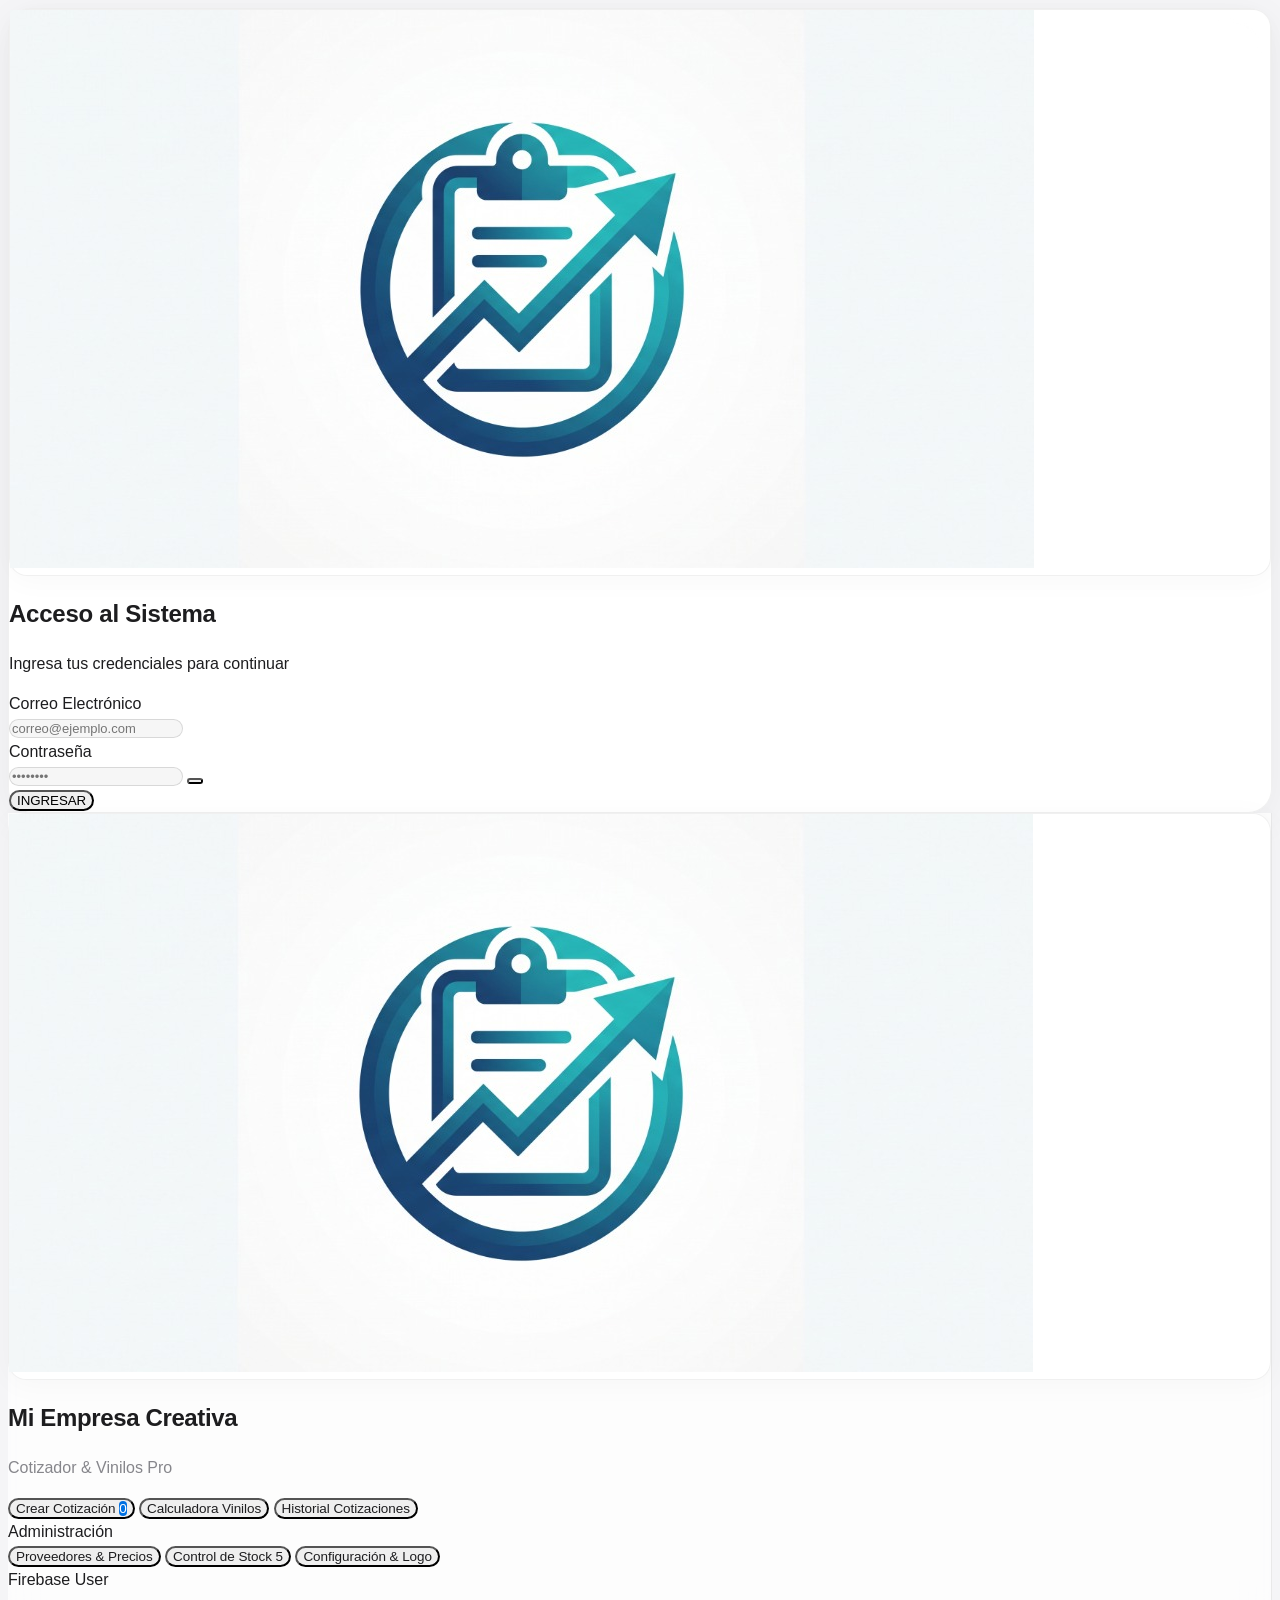
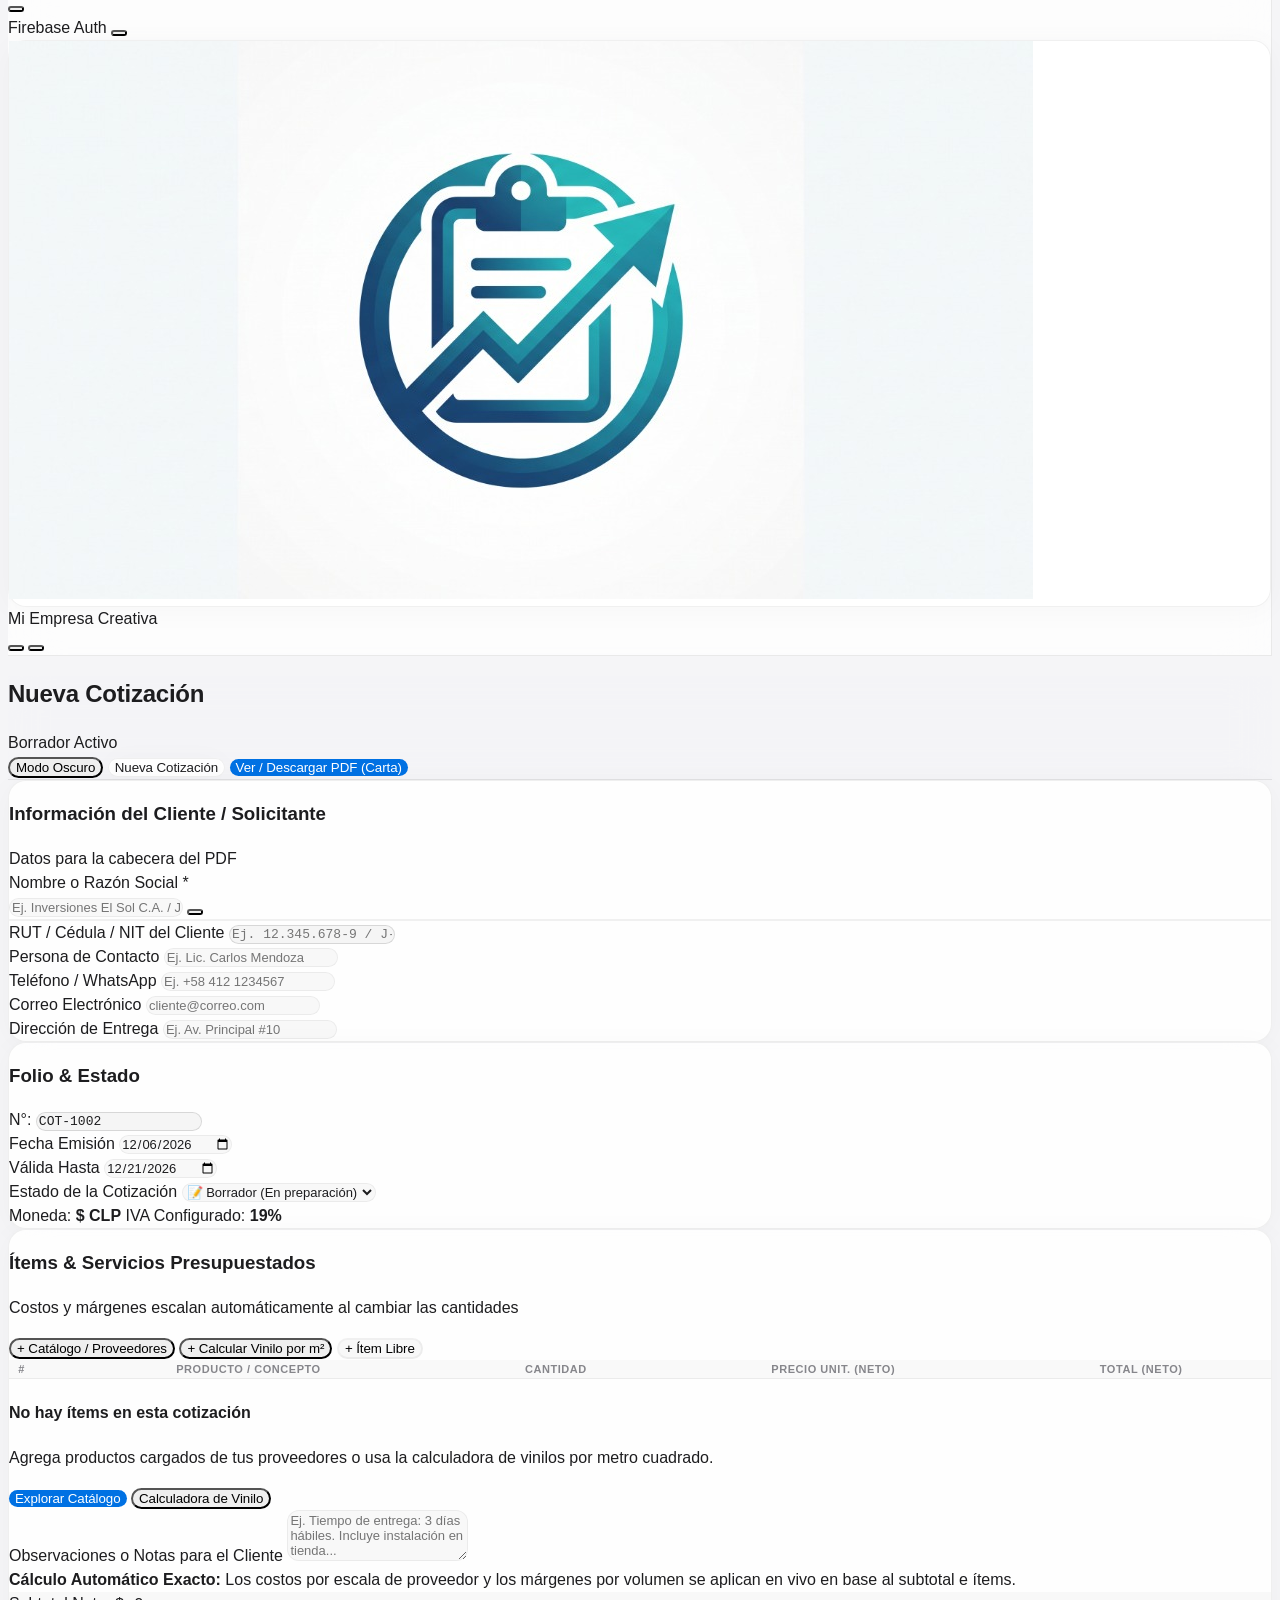
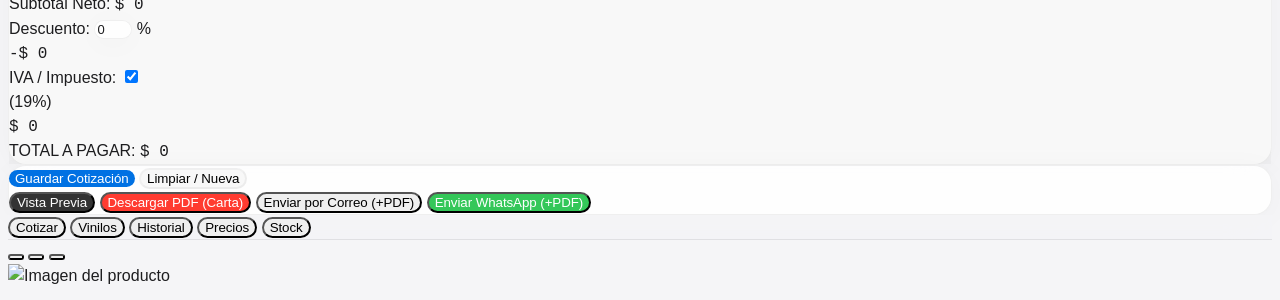
==== commit e7a8877b: "Modulo de Control de Stock, Hojas de Salida con impresion y Kardex de inventario (v6.2)" ====
--- a/public/index.html
+++ b/public/index.html
@@ -1,1945 +1,2569 @@
-<!DOCTYPE html>
-<html lang="es" class="h-full bg-[#f5f5f7]">
-<head>
-    <meta charset="UTF-8">
-    <meta name="viewport" content="width=device-width, initial-scale=1.0, maximum-scale=1.0, user-scalable=no">
-    <title>Sistema Pro de Cotizaciones & Calculadora de Vinilos</title>
-    
-    <!-- PWA Meta -->
-    <meta name="theme-color" content="#f5f5f7">
-    <meta name="apple-mobile-web-app-capable" content="yes">
-    <meta name="apple-mobile-web-app-status-bar-style" content="default">
-    <link rel="manifest" href="manifest.json">
-    <link rel="icon" type="image/jpeg" href="assets/logo.jpg">
-
-    <!-- Tailwind CSS CDN -->
-    <script src="https://cdn.tailwindcss.com"></script>
-    <script>
-        tailwind.config = {
-            darkMode: 'class',
-            theme: {
-                extend: {
-                    colors: {
-                        apple: {
-                            bg: '#f5f5f7',
-                            text: '#1d1d1f',
-                            secondary: '#86868b',
-                            blue: '#0071e3',
-                            'blue-hover': '#0077ed',
-                            link: '#0066cc',
-                            green: '#34c759',
-                            orange: '#ff9500',
-                            red: '#ff3b30'
-                        },
-                        primary: {
-                            50: '#f0f7ff',
-                            100: '#e0effe',
-                            200: '#bae0fd',
-                            300: '#7cc5fb',
-                            400: '#36a8f7',
-                            500: '#0071e3',
-                            600: '#0071e3',
-                            700: '#005bb5',
-                            800: '#004c99',
-                            900: '#003e7e',
-                        },
-                        indigo: {
-                            50: '#f0f7ff',
-                            100: '#e0effe',
-                            200: '#bae0fd',
-                            300: '#7cc5fb',
-                            400: '#36a8f7',
-                            500: '#0071e3',
-                            600: '#0071e3',
-                            700: '#005bb5',
-                            800: '#004c99',
-                            900: '#003e7e',
-                        }
-                    },
-                    fontFamily: {
-                        sans: ['-apple-system', 'BlinkMacSystemFont', '"SF Pro Display"', '"SF Pro Text"', '"Segoe UI"', 'Roboto', 'Helvetica', 'Arial', 'sans-serif'],
-                    }
-                }
-            }
-        }
-    </script>
-
-    <!-- Lucide Icons -->
-    <script src="https://unpkg.com/lucide@latest"></script>
-    
-    <!-- html2pdf.js for High-Res Client PDF Generation -->
-    <script src="https://cdnjs.cloudflare.com/ajax/libs/html2pdf.js/0.10.1/html2pdf.bundle.min.js"></script>
-
-    <!-- SheetJS (xlsx.full.min.js) for native Excel XLS/XLSX import & export -->
-    <script src="https://cdn.jsdelivr.net/npm/xlsx@0.18.5/dist/xlsx.full.min.js"></script>
-
-    <!-- Confetti for approvals -->
-    <script src="https://cdn.jsdelivr.net/npm/canvas-confetti@1.9.2/dist/confetti.browser.min.js"></script>
-
-    <!-- Firebase App, Auth & Firestore SDK (v10 Compat) -->
-    <script src="https://www.gstatic.com/firebasejs/10.8.0/firebase-app-compat.js"></script>
-    <script src="https://www.gstatic.com/firebasejs/10.8.0/firebase-auth-compat.js"></script>
-    <script src="https://www.gstatic.com/firebasejs/10.8.0/firebase-firestore-compat.js"></script>
-    <!-- Auto-init si está en Firebase Hosting -->
-    <script src="/__/firebase/init.js" onerror="console.log('Modo GitHub Pages / Local')"></script>
-
-    <!-- Custom Styles con Cache Busting -->
-    <link rel="stylesheet" href="css/styles.css?v=5.3">
-</head>
-<body class="h-full flex flex-col md:flex-row overflow-hidden select-none md:select-auto">
-
-    <!-- Toast Notifications Container -->
-    <div id="toast-container" class="fixed top-4 right-4 z-50 flex flex-col gap-2 pointer-events-none"></div>
-
-    <!-- ============================================================== -->
-    <!-- PANTALLA DE AUTENTICACIÓN / LOGIN ESTILO APPLE                 -->
-    <!-- ============================================================== -->
-    <div id="auth-screen" class="fixed inset-0 z-50 bg-[#f5f5f7] flex items-center justify-center p-4">
-        <div class="bg-white/90 backdrop-blur-2xl rounded-[24px] w-full max-w-sm shadow-xl overflow-hidden border border-black/5 p-8 space-y-6">
-            <!-- Header con Logo de la App -->
-            <div class="text-center space-y-2">
-                <div class="h-20 w-20 rounded-2xl bg-white mx-auto flex items-center justify-center shadow-md p-1 border border-black/5 overflow-hidden">
-                    <img src="assets/logo.jpg" alt="Logo de la Aplicación" class="h-full w-full object-cover rounded-xl" />
-                </div>
-                <h2 class="text-2xl font-semibold tracking-tight text-[#1d1d1f]">Acceso al Sistema</h2>
-                <p class="text-xs text-[#86868b]">Ingresa tus credenciales para continuar</p>
-            </div>
-
-            <!-- Formulario de Iniciar Sesión -->
-            <form id="form-login" onsubmit="app.handleLoginSubmit(event)" class="space-y-4">
-                <div>
-                    <label class="block text-xs font-semibold text-[#1d1d1f] mb-1.5">Correo Electrónico</label>
-                    <div class="relative">
-                        <i data-lucide="mail" class="w-4 h-4 text-[#86868b] absolute left-3.5 top-3"></i>
-                        <input type="email" id="login-email" required placeholder="correo@ejemplo.com" 
-                            class="w-full pl-10 pr-3.5 py-2.5 text-xs bg-black/[0.03] border border-black/10 rounded-xl focus:bg-white focus:border-[#0071e3] outline-none transition-all" />
-                    </div>
-                </div>
-
-                <div>
-                    <label class="block text-xs font-semibold text-[#1d1d1f] mb-1.5">Contraseña</label>
-                    <div class="relative flex items-center">
-                        <i data-lucide="lock" class="w-4 h-4 text-[#86868b] absolute left-3.5"></i>
-                        <input type="password" id="login-password" required placeholder="••••••••" 
-                            class="w-full pl-10 pr-10 py-2.5 text-xs bg-black/[0.03] border border-black/10 rounded-xl focus:bg-white focus:border-[#0071e3] outline-none transition-all" />
-                        <button type="button" onclick="app.togglePasswordVisibility('login-password', 'login-pass-icon')" id="login-pass-icon" class="absolute right-3 text-[#86868b] hover:text-[#1d1d1f] p-1 focus:outline-none" title="Ver contraseña">
-                            <i data-lucide="eye" class="w-4 h-4"></i>
-                        </button>
-                    </div>
-                </div>
-
-                <div class="pt-2">
-                    <button type="submit" id="login-submit-btn" class="w-full py-3 px-4 rounded-full text-xs font-medium uppercase tracking-wider bg-[#0071e3] hover:bg-[#0077ed] text-white shadow-md shadow-[#0071e3]/20 transition-all flex items-center justify-center gap-2">
-                        <i data-lucide="log-in" class="w-4 h-4"></i>
-                        INGRESAR
-                    </button>
-                </div>
-            </form>
-        </div>
-    </div>
-
-    <!-- ============================================================== -->
-    <!-- INTERFAZ PRINCIPAL DE LA APLICACIÓN                            -->
-    <!-- ============================================================== -->
-
-    <!-- Sidebar Desktop -->
-    <aside class="hidden md:flex flex-col w-64 bg-slate-900 text-white border-r border-slate-800 shrink-0 select-none">
-        <div class="p-5 flex items-center gap-3 border-b border-slate-800/80">
-            <div id="sidebar-logo-container" class="h-11 w-11 rounded-xl bg-white flex items-center justify-center shadow-sm shrink-0 border border-black/5 overflow-hidden">
-                <img src="assets/logo.jpg" alt="Logo de la Aplicación" class="h-full w-full object-cover" />
-            </div>
-            <div class="overflow-hidden">
-                <h1 id="sidebar-company-name" class="font-bold text-sm text-white truncate leading-tight">Mi Empresa</h1>
-                <p class="text-[11px] text-indigo-400 font-medium tracking-wide">Cotizador & Vinilos Pro</p>
-            </div>
-        </div>
-
-        <!-- Navigation Menu Desktop -->
-        <nav class="flex-1 px-3 py-4 space-y-1.5 overflow-y-auto">
-            <button onclick="app.switchTab('tab-cotizador')" data-nav-tab="tab-cotizador" class="nav-btn w-full flex items-center gap-3 px-3.5 py-2.5 rounded-xl text-sm font-semibold transition-all text-slate-300 hover:bg-slate-800 hover:text-white group">
-                <i data-lucide="file-spreadsheet" class="w-5 h-5 text-slate-400 group-hover:text-indigo-400 transition-colors"></i>
-                <span>Crear Cotización</span>
-                <span id="draft-item-count-badge" class="hidden ml-auto bg-indigo-600 text-white text-[10px] font-bold px-2 py-0.5 rounded-full">0</span>
-            </button>
-
-            <button onclick="app.switchTab('tab-vinilos')" data-nav-tab="tab-vinilos" class="nav-btn w-full flex items-center gap-3 px-3.5 py-2.5 rounded-xl text-sm font-semibold transition-all text-slate-300 hover:bg-slate-800 hover:text-white group">
-                <i data-lucide="scissors" class="w-5 h-5 text-slate-400 group-hover:text-cyan-400 transition-colors"></i>
-                <span>Calculadora Vinilos</span>
-            </button>
-
-            <button onclick="app.switchTab('tab-historial')" data-nav-tab="tab-historial" class="nav-btn w-full flex items-center gap-3 px-3.5 py-2.5 rounded-xl text-sm font-semibold transition-all text-slate-300 hover:bg-slate-800 hover:text-white group">
-                <i data-lucide="history" class="w-5 h-5 text-slate-400 group-hover:text-amber-400 transition-colors"></i>
-                <span>Historial Cotizaciones</span>
-            </button>
-
-            <div class="pt-3 pb-1 px-3 text-[10px] font-bold uppercase tracking-wider text-slate-500">Administración</div>
-
-            <button onclick="app.switchTab('tab-catalogo')" data-nav-tab="tab-catalogo" class="nav-btn w-full flex items-center gap-3 px-3.5 py-2.5 rounded-xl text-sm font-semibold transition-all text-slate-300 hover:bg-slate-800 hover:text-white group">
-                <i data-lucide="boxes" class="w-5 h-5 text-slate-400 group-hover:text-emerald-400 transition-colors"></i>
-                <span>Proveedores & Precios</span>
-            </button>
-
-            <button onclick="app.switchTab('tab-ajustes')" data-nav-tab="tab-ajustes" class="nav-btn w-full flex items-center gap-3 px-3.5 py-2.5 rounded-xl text-sm font-semibold transition-all text-slate-300 hover:bg-slate-800 hover:text-white group">
-                <i data-lucide="settings" class="w-5 h-5 text-slate-400 group-hover:text-purple-400 transition-colors"></i>
-                <span>Configuración & Logo</span>
-            </button>
-        </nav>
-
-        <!-- Sidebar Footer Status & Usuario -->
-        <div class="p-3 border-t border-slate-800/80 bg-slate-950/40 space-y-2">
-            <div class="flex items-center justify-between px-2 text-xs">
-                <div class="flex items-center gap-2 truncate">
-                    <span class="h-2 w-2 rounded-full bg-emerald-500"></span>
-                    <span id="sidebar-user-name" class="font-bold text-slate-300 truncate text-[11px]">Firebase User</span>
-                </div>
-                <button onclick="app.logout()" title="Cerrar Sesión de Firebase" class="text-slate-400 hover:text-rose-400 p-1 rounded transition-colors">
-                    <i data-lucide="log-out" class="w-4 h-4"></i>
-                </button>
-            </div>
-            <div class="flex items-center justify-between text-[11px] text-slate-500 px-2">
-                <span>Firebase Auth</span>
-                <button onclick="app.quickBackup()" title="Respaldo JSON" class="hover:text-white">
-                    <i data-lucide="download-cloud" class="w-3.5 h-3.5"></i>
-                </button>
-            </div>
-        </div>
-    </aside>
-
-    <!-- Mobile Top Header -->
-    <header class="md:hidden flex items-center justify-between px-4 py-3 bg-slate-900 text-white border-b border-slate-800 shrink-0">
-        <div class="flex items-center gap-2.5">
-            <div class="h-8 w-8 rounded-lg overflow-hidden bg-white flex items-center justify-center border border-black/5">
-                <img src="assets/logo.jpg" alt="Logo" class="h-full w-full object-cover" />
-            </div>
-            <span id="mobile-header-title" class="font-bold text-sm text-white">Cotizador Pro</span>
-        </div>
-        <div class="flex items-center gap-1.5">
-            <button onclick="app.toggleTheme()" id="mobile-theme-toggle-btn" class="p-2 text-slate-400 hover:text-white" title="Cambiar Modo Claro/Oscuro">
-                <i data-lucide="moon" class="w-5 h-5"></i>
-            </button>
-            <button onclick="app.logout()" title="Cerrar Sesión de Firebase" class="p-2 text-slate-400 hover:text-rose-400">
-                <i data-lucide="log-out" class="w-5 h-5"></i>
-            </button>
-        </div>
-    </header>
-
-    <!-- Main Content Area -->
-    <main class="flex-1 flex flex-col h-full overflow-hidden bg-slate-100/70">
-        
-        <!-- Top Action / Context Bar -->
-        <div class="glass-header px-6 py-3.5 hidden md:flex items-center justify-between shrink-0">
-            <div class="flex items-center gap-3">
-                <h2 id="page-current-title" class="text-xl font-extrabold text-slate-800">Nueva Cotización</h2>
-                <span id="page-current-subtitle" class="text-xs bg-indigo-50 text-indigo-700 font-semibold px-2.5 py-1 rounded-full border border-indigo-200/60">Borrador Activo</span>
-            </div>
-            <div class="flex items-center gap-2" id="header-quick-actions">
-                <!-- Botón de Alternar Modo Claro / Oscuro -->
-                <button type="button" onclick="app.toggleTheme()" id="theme-toggle-btn" class="inline-flex items-center gap-2 px-3.5 py-2 rounded-full text-xs font-medium bg-black/[0.04] dark:bg-white/10 text-[#1d1d1f] dark:text-[#f5f5f7] border border-black/10 dark:border-white/15 hover:bg-black/[0.08] dark:hover:bg-white/20 transition-all shadow-sm">
-                    <i data-lucide="moon" id="theme-toggle-icon" class="w-4 h-4 text-[#0071e3]"></i>
-                    <span id="theme-toggle-label">Modo Oscuro</span>
-                </button>
-                <button onclick="app.startNewQuote()" class="inline-flex items-center gap-2 px-3.5 py-2 rounded-xl text-xs font-bold bg-white text-slate-700 hover:bg-slate-50 border border-slate-300 shadow-sm transition-all">
-                    <i data-lucide="plus-circle" class="w-4 h-4 text-indigo-600"></i>
-                    Nueva Cotización
-                </button>
-                <button onclick="app.previewCurrentPDF()" class="inline-flex items-center gap-2 px-3.5 py-2 rounded-xl text-xs font-bold bg-indigo-600 text-white hover:bg-indigo-700 shadow-sm shadow-indigo-600/20 transition-all">
-                    <i data-lucide="file-text" class="w-4 h-4"></i>
-                    Ver / Descargar PDF (Carta)
-                </button>
-            </div>
-        </div>
-
-        <!-- Scrollable Tab Views Container -->
-        <div class="flex-1 overflow-y-auto p-4 md:p-6 pb-24 md:pb-8">
-
-            <!-- ============================================================== -->
-            <!-- TAB 1: CREADOR DE COTIZACIONES                                 -->
-            <!-- ============================================================== -->
-            <div id="tab-cotizador" class="tab-content active space-y-6 max-w-7xl mx-auto">
-                
-                <!-- Encabezado de la Cotización: Datos Generales y Cliente con RUT -->
-                <div class="grid grid-cols-1 lg:grid-cols-12 gap-6">
-                    
-                    <!-- Tarjeta: Datos del Cliente -->
-                    <div class="lg:col-span-7 bg-white p-5 rounded-2xl border border-slate-200/80 shadow-sm space-y-4">
-                        <div class="flex items-center justify-between border-b border-slate-100 pb-3">
-                            <div class="flex items-center gap-2">
-                                <span class="p-1.5 bg-indigo-50 text-indigo-600 rounded-lg">
-                                    <i data-lucide="user" class="w-4 h-4"></i>
-                                </span>
-                                <h3 class="font-bold text-sm text-slate-800">Información del Cliente / Solicitante</h3>
-                            </div>
-                            <span class="text-[11px] text-slate-400">Datos para la cabecera del PDF</span>
-                        </div>
-
-                        <div class="grid grid-cols-1 sm:grid-cols-2 gap-3">
-                            <div class="relative" id="client-select-wrapper">
-                                <label class="block text-xs font-bold text-slate-600 mb-1">Nombre o Razón Social *</label>
-                                <div class="relative">
-                                    <input type="text" id="quote-client-name" placeholder="Ej. Inversiones El Sol C.A. / Juan Pérez" autocomplete="off"
-                                        onclick="app.openCustomDropdown('client')"
-                                        oninput="app.filterCustomDropdown('client', this.value)"
-                                        class="w-full pl-3.5 pr-8 py-2 text-xs bg-slate-50 border border-slate-200 rounded-xl focus:bg-white focus:border-indigo-500 focus:ring-2 focus:ring-indigo-100 outline-none transition-all" />
-                                    <button type="button" onclick="app.toggleCustomDropdown('client')" tabindex="-1" class="absolute right-2.5 top-1/2 -translate-y-1/2 p-1 text-slate-400 hover:text-indigo-600 transition-colors" title="Ver clientes registrados">
-                                        <i data-lucide="chevron-down" class="w-3.5 h-3.5"></i>
-                                    </button>
-                                </div>
-                                <div id="client-custom-dropdown" class="hidden absolute left-0 right-0 top-full mt-1 z-50 bg-white border border-slate-200 rounded-2xl shadow-xl max-h-60 overflow-y-auto divide-y divide-slate-100">
-                                </div>
-                            </div>
-                            <div>
-                                <label class="block text-xs font-bold text-indigo-700 mb-1">RUT / Cédula / NIT del Cliente</label>
-                                <input type="text" id="quote-client-rut" placeholder="Ej. 12.345.678-9 / J-12345678-0" 
-                                    class="w-full px-3.5 py-2 text-xs font-bold font-mono bg-indigo-50/50 border border-indigo-200 rounded-xl focus:bg-white focus:border-indigo-500 outline-none transition-all" />
-                            </div>
-                            <div>
-                                <label class="block text-xs font-bold text-slate-600 mb-1">Persona de Contacto</label>
-                                <input type="text" id="quote-client-contact" placeholder="Ej. Lic. Carlos Mendoza" 
-                                    class="w-full px-3.5 py-2 text-xs bg-slate-50 border border-slate-200 rounded-xl focus:bg-white focus:border-indigo-500 outline-none transition-all" />
-                            </div>
-                            <div>
-                                <label class="block text-xs font-bold text-slate-600 mb-1">Teléfono / WhatsApp</label>
-                                <input type="text" id="quote-client-phone" placeholder="Ej. +58 412 1234567" 
-                                    class="w-full px-3.5 py-2 text-xs bg-slate-50 border border-slate-200 rounded-xl focus:bg-white focus:border-indigo-500 outline-none transition-all" />
-                            </div>
-                            <div>
-                                <label class="block text-xs font-bold text-slate-600 mb-1">Correo Electrónico</label>
-                                <input type="email" id="quote-client-email" placeholder="cliente@correo.com" 
-                                    class="w-full px-3.5 py-2 text-xs bg-slate-50 border border-slate-200 rounded-xl focus:bg-white focus:border-indigo-500 outline-none transition-all" />
-                            </div>
-                            <div>
-                                <label class="block text-xs font-bold text-slate-600 mb-1">Dirección de Entrega</label>
-                                <input type="text" id="quote-client-address" placeholder="Ej. Av. Principal #10" 
-                                    class="w-full px-3.5 py-2 text-xs bg-slate-50 border border-slate-200 rounded-xl focus:bg-white focus:border-indigo-500 outline-none transition-all" />
-                            </div>
-                        </div>
-                    </div>
-
-                    <!-- Tarjeta: Metadatos y Fechas -->
-                    <div class="lg:col-span-5 bg-white p-5 rounded-2xl border border-slate-200/80 shadow-sm space-y-4 flex flex-col justify-between">
-                        <div class="space-y-4">
-                            <div class="flex items-center justify-between border-b border-slate-100 pb-3">
-                                <div class="flex items-center gap-2">
-                                    <span class="p-1.5 bg-indigo-50 text-indigo-600 rounded-lg">
-                                        <i data-lucide="file-check" class="w-4 h-4"></i>
-                                    </span>
-                                    <h3 class="font-bold text-sm text-slate-800">Folio & Estado</h3>
-                                </div>
-                                <div class="flex items-center gap-1.5">
-                                    <span class="text-xs font-bold text-slate-500">N°:</span>
-                                    <input type="text" id="quote-number-input" class="w-28 px-2.5 py-1 text-xs font-mono font-bold text-indigo-700 bg-indigo-50/50 border border-indigo-200 rounded-lg text-center focus:bg-white outline-none" />
-                                </div>
-                            </div>
-
-                            <div class="grid grid-cols-2 gap-3">
-                                <div>
-                                    <label class="block text-xs font-bold text-slate-600 mb-1">Fecha Emisión</label>
-                                    <input type="date" id="quote-date-input" class="w-full px-3 py-1.5 text-xs bg-slate-50 border border-slate-200 rounded-xl focus:bg-white focus:border-indigo-500 outline-none" />
-                                </div>
-                                <div>
-                                    <label class="block text-xs font-bold text-slate-600 mb-1">Válida Hasta</label>
-                                    <input type="date" id="quote-valid-until-input" class="w-full px-3 py-1.5 text-xs bg-slate-50 border border-slate-200 rounded-xl focus:bg-white focus:border-indigo-500 outline-none" />
-                                </div>
-                            </div>
-
-                            <div>
-                                <label class="block text-xs font-bold text-slate-600 mb-1">Estado de la Cotización</label>
-                                <select id="quote-status-select" class="w-full px-3 py-2 text-xs font-bold bg-slate-50 border border-slate-200 rounded-xl focus:bg-white outline-none">
-                                    <option value="Borrador">📝 Borrador (En preparación)</option>
-                                    <option value="Enviada">📤 Enviada al Cliente</option>
-                                    <option value="Aprobada">✅ Aprobada / En Producción</option>
-                                    <option value="Rechazada">❌ Rechazada / Vencida</option>
-                                </select>
-                            </div>
-                        </div>
-
-                        <div class="pt-2 border-t border-slate-100 flex items-center justify-between text-xs text-slate-500">
-                            <span>Moneda: <strong id="quote-currency-badge" class="text-indigo-600 font-bold">$ USD</strong></span>
-                            <span>IVA Configurado: <strong id="quote-tax-badge" class="text-slate-700">19%</strong></span>
-                        </div>
-                    </div>
-                </div>
-
-                <!-- Sección: Agregar Ítems / Productos a la Cotización -->
-                <div class="bg-white p-5 rounded-2xl border border-slate-200/80 shadow-sm space-y-4">
-                    <div class="flex flex-col sm:flex-row items-start sm:items-center justify-between gap-3 border-b border-slate-100 pb-3">
-                        <div>
-                            <h3 class="font-bold text-base text-slate-800">Ítems & Servicios Presupuestados</h3>
-                            <p class="text-xs text-slate-500">Costos y márgenes escalan automáticamente al cambiar las cantidades</p>
-                        </div>
-                        
-                        <!-- Botones de Acción Rápida para añadir -->
-                        <div class="flex flex-wrap items-center gap-2">
-                            <button onclick="app.openAddProductModal()" class="inline-flex items-center gap-1.5 px-3 py-2 rounded-xl text-xs font-bold bg-indigo-50 text-indigo-700 hover:bg-indigo-100 transition-colors">
-                                <i data-lucide="package-plus" class="w-4 h-4"></i>
-                                + Catálogo / Proveedores
-                            </button>
-                            <button onclick="app.switchTab('tab-vinilos')" class="inline-flex items-center gap-1.5 px-3 py-2 rounded-xl text-xs font-bold bg-cyan-50 text-cyan-700 hover:bg-cyan-100 transition-colors">
-                                <i data-lucide="scissors" class="w-4 h-4"></i>
-                                + Calcular Vinilo por m²
-                            </button>
-                            <button onclick="app.openAddCustomItemModal()" class="inline-flex items-center gap-1.5 px-3 py-2 rounded-xl text-xs font-bold bg-slate-100 text-slate-700 hover:bg-slate-200 transition-colors">
-                                <i data-lucide="plus" class="w-4 h-4"></i>
-                                + Ítem Libre
-                            </button>
-                        </div>
-                    </div>
-
-                    <!-- Tabla de Ítems de Cotización -->
-                    <div class="overflow-x-auto">
-                        <table class="w-full text-left border-collapse min-w-[700px]">
-                            <thead>
-                                <tr class="text-[11px] font-bold text-slate-400 uppercase tracking-wider border-b border-slate-200 bg-slate-50/50">
-                                    <th class="py-3 px-3 rounded-l-lg w-12 text-center">#</th>
-                                    <th class="py-3 px-3">Producto / Concepto</th>
-                                    <th class="py-3 px-3 w-28 text-center">Cantidad</th>
-                                    <th class="py-3 px-3 w-32 text-right">Precio Unit. (Neto)</th>
-                                    <th class="py-3 px-3 w-32 text-right">Total (Neto)</th>
-                                    <th class="py-3 px-3 rounded-r-lg w-12 text-center"></th>
-                                </tr>
-                            </thead>
-                            <tbody id="quote-items-tbody" class="divide-y divide-slate-100 text-sm">
-                                <!-- Filas generadas dinámicamente -->
-                            </tbody>
-                        </table>
-                    </div>
-
-                    <!-- Estado Vacío -->
-                    <div id="quote-empty-state" class="py-12 flex flex-col items-center justify-center text-center">
-                        <div class="h-14 w-14 rounded-2xl bg-indigo-50 text-indigo-500 flex items-center justify-center mb-3">
-                            <i data-lucide="shopping-cart" class="w-7 h-7"></i>
-                        </div>
-                        <h4 class="font-bold text-slate-700 text-sm">No hay ítems en esta cotización</h4>
-                        <p class="text-xs text-slate-400 max-w-sm mt-1 mb-4">Agrega productos cargados de tus proveedores o usa la calculadora de vinilos por metro cuadrado.</p>
-                        <div class="flex gap-2">
-                            <button onclick="app.openAddProductModal()" class="px-4 py-2 text-xs font-bold bg-indigo-600 text-white rounded-xl shadow-sm hover:bg-indigo-700">
-                                Explorar Catálogo
-                            </button>
-                            <button onclick="app.switchTab('tab-vinilos')" class="px-4 py-2 text-xs font-bold bg-cyan-600 text-white rounded-xl shadow-sm hover:bg-cyan-700">
-                                Calculadora de Vinilo
-                            </button>
-                        </div>
-                    </div>
-
-                    <!-- Notas Adicionales y Cuadro de Totales -->
-                    <div class="grid grid-cols-1 lg:grid-cols-12 gap-6 pt-4 border-t border-slate-100">
-                        <div class="lg:col-span-7 space-y-3">
-                            <label class="block text-xs font-bold text-slate-600">Observaciones o Notas para el Cliente</label>
-                            <textarea id="quote-notes-input" rows="3" placeholder="Ej. Tiempo de entrega: 3 días hábiles. Incluye instalación en tienda..." 
-                                class="w-full px-3.5 py-2 text-xs bg-slate-50 border border-slate-200 rounded-xl focus:bg-white focus:border-indigo-500 outline-none resize-none"></textarea>
-                            
-                            <!-- Regla de Volumen Activa Info -->
-                            <div class="bg-indigo-50/70 p-3 rounded-xl border border-indigo-100 flex items-start gap-2.5">
-                                <i data-lucide="info" class="w-4 h-4 text-indigo-600 shrink-0 mt-0.5"></i>
-                                <div class="text-xs text-indigo-900 leading-relaxed">
-                                    <strong>Cálculo Automático Exacto:</strong> Los costos por escala de proveedor y los márgenes por volumen se aplican en vivo en base al subtotal e ítems.
-                                </div>
-                            </div>
-                        </div>
-
-                        <!-- Resumen Financiero con Corrección de IVA -->
-                        <div class="lg:col-span-5 bg-slate-50 p-5 rounded-2xl border border-slate-200 space-y-3">
-                            <div class="flex justify-between items-center text-xs text-slate-600">
-                                <span class="font-medium">Subtotal Neto:</span>
-                                <span id="quote-subtotal-display" class="font-bold text-slate-800 font-mono text-sm">$ 0.00</span>
-                            </div>
-
-                            <div class="flex justify-between items-center text-xs text-slate-600">
-                                <div class="flex items-center gap-1.5">
-                                    <span class="font-medium">Descuento:</span>
-                                    <input type="number" id="quote-discount-input" min="0" max="100" value="0" 
-                                        class="w-14 px-1.5 py-0.5 text-xs text-center font-bold bg-white border border-slate-200 rounded-md focus:border-indigo-500 outline-none" />
-                                    <span>%</span>
-                                </div>
-                                <span id="quote-discount-display" class="font-bold text-emerald-600 font-mono text-sm">-$ 0.00</span>
-                            </div>
-
-                            <div class="flex justify-between items-center text-xs text-slate-600">
-                                <div class="flex items-center gap-2">
-                                    <span class="font-medium">IVA / Impuesto:</span>
-                                    <label class="relative inline-flex items-center cursor-pointer">
-                                        <input type="checkbox" id="quote-tax-toggle" class="sr-only peer" checked>
-                                        <div class="w-7 h-4 bg-slate-200 peer-focus:outline-none rounded-full peer peer-checked:after:translate-x-full peer-checked:after:border-white after:content-[''] after:absolute after:top-[2px] after:left-[2px] after:bg-white after:border-slate-300 after:border after:rounded-full after:h-3 after:w-3 after:transition-all peer-checked:bg-indigo-600"></div>
-                                    </label>
-                                    <span id="quote-tax-rate-label" class="text-[11px] font-bold text-slate-500">(19%)</span>
-                                </div>
-                                <span id="quote-tax-display" class="font-bold text-slate-800 font-mono text-sm">$ 0.00</span>
-                            </div>
-
-                            <div class="border-t-2 border-slate-200 pt-3 flex justify-between items-baseline">
-                                <span class="text-sm font-extrabold text-slate-900 uppercase">TOTAL A PAGAR:</span>
-                                <span id="quote-total-display" class="text-2xl font-black text-indigo-700 font-mono">$ 0.00</span>
-                            </div>
-                        </div>
-                    </div>
-                </div>
-
-                <!-- Barra Inferior de Acciones Principales -->
-                <div class="bg-white p-4 rounded-2xl border border-slate-200/80 shadow-sm flex flex-wrap items-center justify-between gap-3">
-                    <div class="flex items-center gap-2">
-                        <button onclick="app.saveCurrentQuote(true)" class="inline-flex items-center gap-2 px-5 py-2.5 rounded-xl text-xs font-bold bg-indigo-600 text-white hover:bg-indigo-700 shadow-md shadow-indigo-600/20 transition-all">
-                            <i data-lucide="save" class="w-4 h-4"></i>
-                            Guardar Cotización
-                        </button>
-                        <button onclick="app.startNewQuote()" class="inline-flex items-center gap-2 px-4 py-2.5 rounded-xl text-xs font-bold bg-slate-100 text-slate-700 hover:bg-slate-200 transition-all">
-                            <i data-lucide="file-plus" class="w-4 h-4"></i>
-                            Limpiar / Nueva
-                        </button>
-                    </div>
-
-                    <div class="flex flex-wrap items-center gap-2">
-                        <button onclick="app.previewCurrentPDF()" class="inline-flex items-center gap-2 px-4 py-2.5 rounded-xl text-xs font-bold bg-slate-800 text-white hover:bg-slate-900 transition-all">
-                            <i data-lucide="eye" class="w-4 h-4 text-indigo-300"></i>
-                            Vista Previa
-                        </button>
-                        <button onclick="app.downloadCurrentPDF()" class="inline-flex items-center gap-2 px-4 py-2.5 rounded-xl text-xs font-bold bg-rose-600 text-white hover:bg-rose-700 shadow-sm shadow-rose-600/20 transition-all">
-                            <i data-lucide="file-down" class="w-4 h-4"></i>
-                            Descargar PDF (Carta)
-                        </button>
-                        <button onclick="app.sendByEmail()" class="inline-flex items-center gap-2 px-4 py-2.5 rounded-xl text-xs font-bold bg-blue-600 text-white hover:bg-blue-700 shadow-sm shadow-blue-600/20 transition-all" title="Adjunta PDF y abre correo">
-                            <i data-lucide="mail" class="w-4 h-4"></i>
-                            Enviar por Correo (+PDF)
-                        </button>
-                        <button onclick="app.sendByWhatsApp()" class="inline-flex items-center gap-2 px-4 py-2.5 rounded-xl text-xs font-bold bg-emerald-600 text-white hover:bg-emerald-700 shadow-sm shadow-emerald-600/20 transition-all" title="Adjunta PDF y abre WhatsApp">
-                            <i data-lucide="message-circle" class="w-4 h-4"></i>
-                            Enviar WhatsApp (+PDF)
-                        </button>
-                    </div>
-                </div>
-
-            </div>
-
-            <!-- ============================================================== -->
-            <!-- TAB 2: CALCULADORA DE VINILOS -->
-            <!-- ============================================================== -->
-            <div id="tab-vinilos" class="tab-content space-y-5 max-w-6xl mx-auto">
-
-                <!-- Encabezado estilo Apple -->
-                <div class="bg-white/80 backdrop-blur-xl p-6 rounded-[20px] border border-black/5 shadow-sm flex flex-col sm:flex-row items-start sm:items-center justify-between gap-4">
-                    <div class="flex items-center gap-3.5">
-                        <div class="p-3 bg-[#0071e3]/10 text-[#0071e3] rounded-2xl">
-                            <i data-lucide="scissors" class="w-6 h-6"></i>
-                        </div>
-                        <div>
-                            <h2 class="text-xl font-semibold text-[#1d1d1f]">Calculadora de Vinilos por Metro Cuadrado (m²)</h2>
-                            <p class="text-xs text-[#86868b]">Selecciona el tipo de vinilo, ingresa la medida del pliego y calcula tu precio de venta con precisión</p>
-                        </div>
-                    </div>
-                    <button onclick="app.openVinylPresetModal()" class="inline-flex items-center gap-1.5 px-4 py-2 rounded-full text-xs font-medium bg-[#0071e3] text-white hover:bg-[#0077ed] shadow-sm transition-all shrink-0">
-                        <i data-lucide="plus-circle" class="w-4 h-4"></i> + Nuevo Tipo de Vinilo
-                    </button>
-                </div>
-
-                <div class="grid grid-cols-1 lg:grid-cols-12 gap-5">
-
-                    <!-- Panel Izquierdo: Entradas -->
-                    <div class="lg:col-span-7 space-y-4">
-
-                        <!-- PASO 1: Tipos de Vinilo -->
-                        <div class="bg-white p-5 rounded-2xl border border-slate-200 shadow-sm">
-                            <div class="flex items-center justify-between mb-3">
-                                <div class="flex items-center gap-2">
-                                    <span class="w-5 h-5 bg-indigo-600 text-white text-[10px] font-black rounded-full flex items-center justify-center">1</span>
-                                    <label class="text-xs font-bold text-slate-700 uppercase tracking-wider">Tipo de Vinilo / Material</label>
-                                </div>
-                                <button onclick="app.openVinylPresetModal()" class="text-xs text-indigo-600 font-bold hover:underline">+ Crear Otro</button>
-                            </div>
-                            <div class="grid grid-cols-1 sm:grid-cols-2 gap-2" id="vinyl-type-selector-cards">
-                                <!-- Inyectado dinámicamente -->
-                            </div>
-                        </div>
-
-                        <!-- PASO 2: Datos del pliego/bobina comprado -->
-                        <div class="bg-white p-5 rounded-2xl border border-indigo-200 shadow-sm">
-                            <div class="flex items-center justify-between mb-3">
-                                <div class="flex items-center gap-2">
-                                    <span class="w-5 h-5 bg-indigo-600 text-white text-[10px] font-black rounded-full flex items-center justify-center">2</span>
-                                    <label class="text-xs font-bold text-slate-700 uppercase tracking-wider">Medida y Precio del Pliego/Bobina Comprada</label>
-                                </div>
-                                <!-- Badge resultado -->
-                                <span id="vinyl-roll-calc-equivalent" class="text-[11px] font-bold text-indigo-700 bg-indigo-50 px-2.5 py-1 rounded-lg border border-indigo-200">Costo: $0 / m²</span>
-                            </div>
-                            <div class="grid grid-cols-2 sm:grid-cols-4 gap-3">
-                                <div>
-                                    <label class="block text-[11px] font-bold text-slate-600 mb-1">Ancho Pliego (cm)</label>
-                                    <input type="number" id="vinyl-roll-width-input" step="1" value="58" min="1"
-                                        oninput="app.onVinylRollChange()"
-                                        class="w-full px-3 py-2.5 text-sm font-bold bg-slate-50 border border-slate-200 rounded-xl focus:bg-white focus:border-indigo-400 outline-none text-center" />
-                                </div>
-                                <div>
-                                    <label class="block text-[11px] font-bold text-slate-600 mb-1">Largo Pliego (cm)</label>
-                                    <input type="number" id="vinyl-roll-length-input" step="1" value="100" min="1"
-                                        oninput="app.onVinylRollChange()"
-                                        class="w-full px-3 py-2.5 text-sm font-bold bg-slate-50 border border-slate-200 rounded-xl focus:bg-white focus:border-indigo-400 outline-none text-center" />
-                                </div>
-                                <div>
-                                    <label class="block text-[11px] font-bold text-indigo-700 mb-1">Precio Material ($)</label>
-                                    <div class="relative">
-                                        <span class="absolute left-2.5 top-1/2 -translate-y-1/2 text-xs font-bold text-slate-400">$</span>
-                                        <input type="text" id="vinyl-roll-cost-input" value="" placeholder="Ej: 14000"
-                                            oninput="app.onVinylRollChange()"
-                                            class="w-full pl-6 pr-2 py-2.5 text-sm font-bold text-indigo-700 bg-indigo-50 border border-indigo-300 rounded-xl focus:bg-white focus:border-indigo-500 outline-none text-center" />
-                                    </div>
-                                </div>
-                                <div>
-                                    <label class="block text-[11px] font-bold text-indigo-700 mb-1">Mano Obra Pliego ($)</label>
-                                    <div class="relative">
-                                        <span class="absolute left-2.5 top-1/2 -translate-y-1/2 text-xs font-bold text-slate-400">$</span>
-                                        <input type="text" id="vinyl-roll-labor-input" value="" placeholder="Ej: 1600"
-                                            oninput="app.onVinylRollChange()"
-                                            class="w-full pl-6 pr-2 py-2.5 text-sm font-bold text-indigo-700 bg-indigo-50 border border-indigo-300 rounded-xl focus:bg-white focus:border-indigo-500 outline-none text-center" />
-                                    </div>
-                                </div>
-                            </div>
-                            <!-- Resultado costo m² calculado (grande y visible) -->
-                            <div class="mt-3 p-3 bg-indigo-600 rounded-xl text-white flex items-center justify-between">
-                                <span class="text-xs font-bold opacity-80">Costo de Material por m² (calculado automáticamente):</span>
-                                <span id="vinyl-cost-m2-display" class="text-xl font-black font-mono">$0.00</span>
-                            </div>
-                            <!-- Campo oculto que guarda el costo/m² calculado -->
-                            <input type="hidden" id="vinyl-cost-m2-input" />
-                        </div>
-
-                        <!-- PASO 3: Precio de Venta + Margen (bidireccional) -->
-                        <div class="bg-white p-5 rounded-2xl border border-emerald-200 shadow-sm">
-                            <div class="flex items-center gap-2 mb-3">
-                                <span class="w-5 h-5 bg-emerald-600 text-white text-[10px] font-black rounded-full flex items-center justify-center">3</span>
-                                <label class="text-xs font-bold text-slate-700 uppercase tracking-wider">Precio de Venta / Ganancia</label>
-                                <span class="text-[10px] text-slate-400">(edita el % o el precio, se calculan solos)</span>
-                            </div>
-                            <div class="grid grid-cols-2 sm:grid-cols-4 gap-3">
-                                <div>
-                                    <label class="block text-[11px] font-bold text-slate-600 mb-1">Mano Obra / m²</label>
-                                    <div class="relative">
-                                        <span class="absolute left-2.5 top-1/2 -translate-y-1/2 text-xs font-bold text-slate-400">$</span>
-                                        <input type="text" id="vinyl-labor-m2-input" value="0"
-                                            oninput="app.calculateVinylLive()"
-                                            class="w-full pl-6 pr-2 py-2 text-xs font-bold bg-slate-50 border border-slate-200 rounded-xl focus:bg-white outline-none text-center" />
-                                    </div>
-                                </div>
-                                <div>
-                                    <label class="block text-[11px] font-bold text-slate-600 mb-1">% Merma / Desp.</label>
-                                    <div class="relative">
-                                        <input type="number" id="vinyl-waste-input" step="1" value="10"
-                                            oninput="app.calculateVinylLive()"
-                                            class="w-full pl-2 pr-6 py-2 text-xs font-bold bg-slate-50 border border-slate-200 rounded-xl focus:bg-white outline-none text-center" />
-                                        <span class="absolute right-2.5 top-1/2 -translate-y-1/2 text-xs font-bold text-slate-400">%</span>
-                                    </div>
-                                </div>
-                                <div>
-                                    <label class="block text-[11px] font-bold text-emerald-700 mb-1">% Ganancia</label>
-                                    <div class="relative">
-                                        <input type="number" id="vinyl-margin-input" step="1" value="50"
-                                            oninput="app.onVinylMarginChange()"
-                                            class="w-full pl-2 pr-6 py-2 text-xs font-black text-emerald-700 bg-emerald-50 border border-emerald-300 rounded-xl focus:bg-white outline-none text-center" />
-                                        <span class="absolute right-2.5 top-1/2 -translate-y-1/2 text-xs font-bold text-emerald-500">%</span>
-                                    </div>
-                                </div>
-                                <div>
-                                    <label class="block text-[11px] font-bold text-emerald-700 mb-1">Precio Venta / m²</label>
-                                    <div class="relative">
-                                        <span class="absolute left-2.5 top-1/2 -translate-y-1/2 text-xs font-bold text-emerald-400">$</span>
-                                        <input type="text" id="vinyl-sale-price-m2-input" value=""
-                                            oninput="app.onVinylSalePriceM2Change()"
-                                            placeholder="Auto"
-                                            class="w-full pl-6 pr-2 py-2 text-xs font-black text-emerald-700 bg-emerald-50 border border-emerald-300 rounded-xl focus:bg-white outline-none text-center" />
-                                    </div>
-                                </div>
-                            </div>
-                        </div>
-
-                        <!-- PASO 4: Dimensiones del trabajo -->
-                        <div class="bg-white p-5 rounded-2xl border border-slate-200 shadow-sm">
-                            <div class="flex items-center justify-between mb-3">
-                                <div class="flex items-center gap-2">
-                                    <span class="w-5 h-5 bg-slate-600 text-white text-[10px] font-black rounded-full flex items-center justify-center">4</span>
-                                    <label class="text-xs font-bold text-slate-700 uppercase tracking-wider">Dimensiones del Trabajo a Cotizar</label>
-                                </div>
-                                <div class="flex items-center gap-1 bg-slate-100 p-1 rounded-xl">
-                                    <button type="button" onclick="app.setVinylUnitMode('cm')" id="unit-btn-cm" class="px-2.5 py-1 text-xs font-bold rounded-lg bg-indigo-600 text-white transition-all">cm</button>
-                                    <button type="button" onclick="app.setVinylUnitMode('m')" id="unit-btn-m" class="px-2.5 py-1 text-xs font-bold rounded-lg text-slate-600 hover:text-slate-900 transition-all">metros</button>
-                                </div>
-                            </div>
-                            <div class="grid grid-cols-3 gap-3">
-                                <div>
-                                    <label class="block text-xs font-bold text-slate-600 mb-1">Ancho (<span class="unit-label-span">cm</span>)</label>
-                                    <input type="number" id="vinyl-width-input" step="0.1" min="0" value="50"
-                                        oninput="app.calculateVinylLive()"
-                                        class="w-full px-3 py-2.5 text-sm font-bold bg-white border border-slate-200 rounded-xl focus:border-indigo-400 outline-none text-center" />
-                                </div>
-                                <div>
-                                    <label class="block text-xs font-bold text-slate-600 mb-1">Alto (<span class="unit-label-span">cm</span>)</label>
-                                    <input type="number" id="vinyl-height-input" step="0.1" min="0" value="30"
-                                        oninput="app.calculateVinylLive()"
-                                        class="w-full px-3 py-2.5 text-sm font-bold bg-white border border-slate-200 rounded-xl focus:border-indigo-400 outline-none text-center" />
-                                </div>
-                                <div>
-                                    <label class="block text-xs font-bold text-slate-600 mb-1">Cantidad (Pzas)</label>
-                                    <input type="number" id="vinyl-quantity-input" min="1" value="1"
-                                        oninput="app.calculateVinylLive()"
-                                        class="w-full px-3 py-2.5 text-sm font-bold bg-white border border-slate-200 rounded-xl focus:border-indigo-400 outline-none text-center text-indigo-600" />
-                                </div>
-                            </div>
-                        </div>
-
-                        <!-- Nombre / Detalle para cotización -->
-                        <div>
-                            <label class="block text-xs font-bold text-slate-600 mb-1">Nombre / Detalle para la Cotización</label>
-                            <input type="text" id="vinyl-custom-title-input" placeholder="Ej. Vinilo Adhesivo para Rotulación de Vidrieras (Logo Empresa)"
-                                class="w-full px-3.5 py-2 text-xs bg-white border border-slate-200 rounded-xl focus:bg-white focus:border-indigo-500 outline-none" />
-                        </div>
-                    </div>
-
-                    <!-- Panel Derecho: Resultados -->
-                    <div class="lg:col-span-5 flex flex-col gap-4">
-
-                        <!-- Resumen del Cálculo -->
-                        <div class="bg-white p-6 rounded-2xl border border-slate-200 shadow-sm space-y-4 sticky top-4">
-                            <h3 class="font-extrabold text-sm text-slate-800 border-b border-slate-100 pb-3 flex items-center justify-between">
-                                <span>Resumen del Cálculo</span>
-                                <span id="vinyl-m2-badge" class="px-2.5 py-0.5 text-xs font-bold bg-indigo-50 text-indigo-700 rounded-full border border-indigo-200">0.00 m²</span>
-                            </h3>
-
-                            <div class="space-y-2 text-xs">
-                                <div class="flex justify-between text-slate-500">
-                                    <span>Área Neta Total:</span>
-                                    <span id="calc-net-area-display" class="font-bold text-slate-700">0.00 m²</span>
-                                </div>
-                                <div class="flex justify-between text-slate-500">
-                                    <span>Área con Merma (<span id="calc-waste-rate-display">10</span>%):</span>
-                                    <span id="calc-gross-area-display" class="font-bold text-slate-700">0.00 m²</span>
-                                </div>
-                                <div class="flex justify-between text-slate-500">
-                                    <span>Costo Material:</span>
-                                    <span id="calc-material-cost-display" class="font-bold text-slate-700">$ 0.00</span>
-                                </div>
-                                <div class="flex justify-between text-slate-500">
-                                    <span>Mano de Obra / Corte:</span>
-                                    <span id="calc-labor-cost-display" class="font-bold text-slate-700">$ 0.00</span>
-                                </div>
-                                <div class="flex justify-between text-slate-600 pt-2 border-t border-slate-100">
-                                    <span class="font-semibold">Costo Base Total:</span>
-                                    <span id="calc-total-cost-display" class="font-bold text-slate-800">$ 0.00</span>
-                                </div>
-                                <div class="flex justify-between text-emerald-600">
-                                    <span class="font-semibold">Ganancia Neta Estimada:</span>
-                                    <span id="calc-profit-display" class="font-bold">+$ 0.00</span>
-                                </div>
-                            </div>
-
-                            <!-- Precio Final -->
-                            <div class="bg-gradient-to-br from-indigo-50 to-cyan-50 p-4 rounded-2xl border border-indigo-100 space-y-2">
-                                <div class="flex justify-between items-baseline">
-                                    <span class="text-xs font-bold text-slate-600 uppercase">Precio por Unidad:</span>
-                                    <span id="calc-unit-price-display" class="text-lg font-black text-indigo-600 font-mono">$ 0.00</span>
-                                </div>
-                                <div class="flex justify-between items-baseline border-t border-indigo-200/60 pt-2">
-                                    <span class="text-sm font-black text-slate-900 uppercase">Precio Total Venta:</span>
-                                    <span id="calc-total-sale-display" class="text-2xl font-black text-indigo-700 font-mono">$ 0.00</span>
-                                </div>
-                            </div>
-
-                            <button onclick="app.addVinylToCurrentQuote()" class="w-full py-3.5 px-4 rounded-xl text-xs font-black tracking-wider uppercase bg-gradient-to-r from-indigo-600 to-cyan-600 hover:from-indigo-700 hover:to-cyan-700 text-white shadow-lg flex items-center justify-center gap-2 transition-all active:scale-95">
-                                <i data-lucide="plus-circle" class="w-5 h-5"></i>
-                                Agregar a Cotización Actual
-                            </button>
-                        </div>
-
-                        <!-- Proporción Visual -->
-                        <div class="bg-white p-4 rounded-2xl border border-slate-200 shadow-sm text-center">
-                            <span class="text-[11px] font-bold text-slate-400 uppercase tracking-wider">Proporción Visual Aproximada</span>
-                            <div class="vinyl-preview-box h-32 w-full mt-2">
-                                <div id="vinyl-visual-rect" class="vinyl-piece-rect" style="width: 140px; height: 80px;">
-                                    <span id="visual-dim-label" class="text-[11px] font-black text-indigo-700 font-mono">50 x 30 cm</span>
-                                    <span id="visual-qty-label" class="text-[10px] font-bold text-indigo-500">1 pieza</span>
-                                </div>
-                            </div>
-                        </div>
-
-                    </div>
-
-                </div>
-
-            </div>
-
-            <!-- ============================================================== -->
-            <!-- TAB 3: HISTORIAL DE COTIZACIONES                                -->
-            <!-- ============================================================== -->
-            <div id="tab-historial" class="tab-content space-y-6 max-w-7xl mx-auto">
-                
-                <!-- Métricas Rápidas -->
-                <div class="grid grid-cols-2 lg:grid-cols-4 gap-4">
-                    <div class="bg-white p-4 rounded-2xl border border-slate-200 shadow-sm">
-                        <div class="text-xs text-slate-500 font-medium">Total Cotizaciones</div>
-                        <div id="metric-total-quotes" class="text-2xl font-black text-slate-800 mt-1">0</div>
-                    </div>
-                    <div class="bg-white p-4 rounded-2xl border border-slate-200 shadow-sm">
-                        <div class="text-xs text-emerald-600 font-medium">Aprobadas / Vendidas</div>
-                        <div id="metric-approved-quotes" class="text-2xl font-black text-emerald-600 mt-1">0</div>
-                    </div>
-                    <div class="bg-white p-4 rounded-2xl border border-slate-200 shadow-sm">
-                        <div class="text-xs text-blue-600 font-medium">Enviadas / En Espera</div>
-                        <div id="metric-sent-quotes" class="text-2xl font-black text-blue-600 mt-1">0</div>
-                    </div>
-                    <div class="bg-white p-4 rounded-2xl border border-slate-200 shadow-sm">
-                        <div class="text-xs text-indigo-600 font-medium">Monto Total Aprobado</div>
-                        <div id="metric-approved-amount" class="text-2xl font-black text-indigo-600 mt-1 font-mono">$ 0.00</div>
-                    </div>
-                </div>
-
-                <!-- Tabla & Filtros -->
-                <div class="bg-white p-5 rounded-2xl border border-slate-200/80 shadow-sm space-y-4">
-                    <div class="flex flex-col sm:flex-row items-start sm:items-center justify-between gap-3 border-b border-slate-100 pb-3">
-                        <div class="relative w-full sm:w-80">
-                            <i data-lucide="search" class="w-4 h-4 text-slate-400 absolute left-3 top-3"></i>
-                            <input type="text" id="history-search-input" placeholder="Buscar por cliente, RUT, folio..." 
-                                class="w-full pl-9 pr-3.5 py-2 text-xs bg-slate-50 border border-slate-200 rounded-xl focus:bg-white focus:border-indigo-500 outline-none" />
-                        </div>
-                        
-                        <div class="flex items-center gap-2 w-full sm:w-auto">
-                            <select id="history-status-filter" class="px-3 py-2 text-xs font-bold bg-slate-50 border border-slate-200 rounded-xl focus:bg-white outline-none">
-                                <option value="todos">Todos los Estados</option>
-                                <option value="Borrador">Borradores</option>
-                                <option value="Enviada">Enviadas</option>
-                                <option value="Aprobada">Aprobadas</option>
-                                <option value="Rechazada">Rechazadas</option>
-                            </select>
-                            <button onclick="app.startNewQuote()" class="px-3.5 py-2 text-xs font-bold bg-indigo-600 text-white rounded-xl hover:bg-indigo-700 shrink-0">
-                                + Crear Nueva
-                            </button>
-                        </div>
-                    </div>
-
-                    <!-- Lista de Cotizaciones -->
-                    <div class="overflow-x-auto">
-                        <table class="w-full text-left border-collapse min-w-[750px]">
-                            <thead>
-                                <tr class="text-[11px] font-bold text-slate-400 uppercase tracking-wider border-b border-slate-200 bg-slate-50/50">
-                                    <th class="py-3 px-3 w-28">Folio</th>
-                                    <th class="py-3 px-3">Cliente / RUT</th>
-                                    <th class="py-3 px-3 w-28 text-center">Fecha</th>
-                                    <th class="py-3 px-3 w-24 text-center">Ítems</th>
-                                    <th class="py-3 px-3 w-28 text-center">Estado</th>
-                                    <th class="py-3 px-3 w-32 text-right">Total</th>
-                                    <th class="py-3 px-3 w-40 text-center">Acciones</th>
-                                </tr>
-                            </thead>
-                            <tbody id="history-quotes-tbody" class="divide-y divide-slate-100 text-sm">
-                                <!-- Inyectado dinámicamente -->
-                            </tbody>
-                        </table>
-                    </div>
-                </div>
-
-            </div>
-
-            <!-- ============================================================== -->
-            <!-- TAB 4: CATÁLOGO DE PROVEEDORES & PRODUCTOS                     -->
-            <!-- ============================================================== -->
-            <div id="tab-catalogo" class="tab-content space-y-6 max-w-7xl mx-auto">
-                
-                <!-- Sub-Tabs de Navegación + Botón de Gestionar Categorías -->
-                <div class="flex flex-wrap items-center justify-between gap-2 border-b border-slate-200 pb-2">
-                    <div class="flex flex-wrap items-center gap-2">
-                        <button onclick="app.switchCatalogSubTab('products')" id="subtab-btn-products" class="px-4 py-2 text-xs font-bold rounded-xl bg-indigo-600 text-white transition-all">
-                            📦 Todos los Productos <span id="count-all-products" class="ml-1 opacity-80 text-[10px]"></span>
-                        </button>
-                        <button onclick="app.switchCatalogSubTab('single')" id="subtab-btn-single" class="px-4 py-2 text-xs font-bold rounded-xl text-slate-600 hover:bg-slate-200 transition-all">
-                            ✨ Individuales / Insumos <span id="count-single-products" class="ml-1 opacity-80 text-[10px]"></span>
-                        </button>
-                        <button onclick="app.switchCatalogSubTab('combos')" id="subtab-btn-combos" class="px-4 py-2 text-xs font-bold rounded-xl text-slate-600 hover:bg-slate-200 transition-all">
-                            🔥 Productos en Combo <span id="count-combos-products" class="ml-1 opacity-80 text-[10px]"></span>
-                        </button>
-                        <button onclick="app.switchCatalogSubTab('suppliers')" id="subtab-btn-suppliers" class="px-4 py-2 text-xs font-bold rounded-xl text-slate-600 hover:bg-slate-200 transition-all">
-                            🏭 Base de Proveedores (con RUT)
-                        </button>
-                    </div>
-
-                    <button onclick="app.openCategoryManagerModal()" class="inline-flex items-center gap-1.5 px-3 py-1.5 rounded-xl text-xs font-bold bg-white text-indigo-700 hover:bg-indigo-50 border border-indigo-200 shadow-sm transition-all">
-                        <i data-lucide="tag" class="w-3.5 h-3.5"></i>
-                        Gestionar Categorías
-                    </button>
-                </div>
-
-                <!-- SUB-TAB 1: PRODUCTOS / INSUMOS -->
-                <div id="subtab-view-products" class="space-y-4">
-                    <div class="bg-white p-5 rounded-2xl border border-slate-200/80 shadow-sm space-y-4">
-                        <div class="flex flex-col sm:flex-row items-start sm:items-center justify-between gap-3 border-b border-slate-100 pb-3">
-                            <div class="relative w-full sm:w-80">
-                                <i data-lucide="search" class="w-4 h-4 text-slate-400 absolute left-3 top-3"></i>
-                                <input type="text" id="products-search-input" placeholder="Buscar por nombre, código o categoría..." 
-                                    class="w-full pl-9 pr-3.5 py-2 text-xs bg-slate-50 border border-slate-200 rounded-xl focus:bg-white focus:border-indigo-500 outline-none" />
-                            </div>
-
-                            <div class="flex flex-wrap items-center gap-2">
-                                <select id="products-category-filter" class="px-3 py-2 text-xs font-bold bg-slate-50 border border-slate-200 rounded-xl focus:bg-white outline-none">
-                                    <!-- Inyectado dinámicamente -->
-                                </select>
-                                <button onclick="app.openImportProductsModal()" class="inline-flex items-center gap-1.5 px-3.5 py-2 rounded-xl text-xs font-bold bg-emerald-600 text-white hover:bg-emerald-700 shadow-sm transition-all shrink-0">
-                                    <i data-lucide="file-spreadsheet" class="w-4 h-4"></i>
-                                    Carga Masiva (Excel / XLS)
-                                </button>
-                                <button onclick="app.toggleProductPrices()" id="btn-toggle-prices" class="inline-flex items-center gap-1.5 px-3.5 py-2 rounded-xl text-xs font-bold bg-slate-100 text-slate-700 hover:bg-slate-200 shadow-sm transition-all shrink-0" title="Ocultar/mostrar precios">
-                                    <i data-lucide="eye-off" class="w-4 h-4"></i>
-                                    Ocultar Precios
-                                </button>
+<!DOCTYPE html>
+<html lang="es" class="h-full bg-[#f5f5f7]">
+<head>
+    <meta charset="UTF-8">
+    <meta name="viewport" content="width=device-width, initial-scale=1.0, maximum-scale=1.0, user-scalable=no">
+    <title>Sistema Pro de Cotizaciones & Calculadora de Vinilos</title>
+    
+    <!-- PWA Meta -->
+    <meta name="theme-color" content="#f5f5f7">
+    <meta name="apple-mobile-web-app-capable" content="yes">
+    <meta name="apple-mobile-web-app-status-bar-style" content="default">
+    <link rel="manifest" href="manifest.json">
+    <link rel="icon" type="image/jpeg" href="assets/logo.jpg">
+
+    <!-- Tailwind CSS CDN -->
+    <script src="https://cdn.tailwindcss.com"></script>
+    <script>
+        tailwind.config = {
+            darkMode: 'class',
+            theme: {
+                extend: {
+                    colors: {
+                        apple: {
+                            bg: '#f5f5f7',
+                            text: '#1d1d1f',
+                            secondary: '#86868b',
+                            blue: '#0071e3',
+                            'blue-hover': '#0077ed',
+                            link: '#0066cc',
+                            green: '#34c759',
+                            orange: '#ff9500',
+                            red: '#ff3b30'
+                        },
+                        primary: {
+                            50: '#f0f7ff',
+                            100: '#e0effe',
+                            200: '#bae0fd',
+                            300: '#7cc5fb',
+                            400: '#36a8f7',
+                            500: '#0071e3',
+                            600: '#0071e3',
+                            700: '#005bb5',
+                            800: '#004c99',
+                            900: '#003e7e',
+                        },
+                        indigo: {
+                            50: '#f0f7ff',
+                            100: '#e0effe',
+                            200: '#bae0fd',
+                            300: '#7cc5fb',
+                            400: '#36a8f7',
+                            500: '#0071e3',
+                            600: '#0071e3',
+                            700: '#005bb5',
+                            800: '#004c99',
+                            900: '#003e7e',
+                        }
+                    },
+                    fontFamily: {
+                        sans: ['-apple-system', 'BlinkMacSystemFont', '"SF Pro Display"', '"SF Pro Text"', '"Segoe UI"', 'Roboto', 'Helvetica', 'Arial', 'sans-serif'],
+                    }
+                }
+            }
+        }
+    </script>
+
+    <!-- Lucide Icons -->
+    <script src="https://unpkg.com/lucide@latest"></script>
+    
+    <!-- html2pdf.js for High-Res Client PDF Generation -->
+    <script src="https://cdnjs.cloudflare.com/ajax/libs/html2pdf.js/0.10.1/html2pdf.bundle.min.js"></script>
+
+    <!-- SheetJS (xlsx.full.min.js) for native Excel XLS/XLSX import & export -->
+    <script src="https://cdn.jsdelivr.net/npm/xlsx@0.18.5/dist/xlsx.full.min.js"></script>
+
+    <!-- Confetti for approvals -->
+    <script src="https://cdn.jsdelivr.net/npm/canvas-confetti@1.9.2/dist/confetti.browser.min.js"></script>
+
+    <!-- Firebase App, Auth & Firestore SDK (v10 Compat) -->
+    <script src="https://www.gstatic.com/firebasejs/10.8.0/firebase-app-compat.js"></script>
+    <script src="https://www.gstatic.com/firebasejs/10.8.0/firebase-auth-compat.js"></script>
+    <script src="https://www.gstatic.com/firebasejs/10.8.0/firebase-firestore-compat.js"></script>
+    <!-- Auto-init si está en Firebase Hosting -->
+    <script src="/__/firebase/init.js" onerror="console.log('Modo GitHub Pages / Local')"></script>
+
+    <!-- Custom Styles con Cache Busting -->
+    <link rel="stylesheet" href="css/styles.css?v=5.3">
+</head>
+<body class="h-full flex flex-col md:flex-row overflow-hidden select-none md:select-auto">
+
+    <!-- Toast Notifications Container -->
+    <div id="toast-container" class="fixed top-4 right-4 z-50 flex flex-col gap-2 pointer-events-none"></div>
+
+    <!-- ============================================================== -->
+    <!-- PANTALLA DE AUTENTICACIÓN / LOGIN ESTILO APPLE                 -->
+    <!-- ============================================================== -->
+    <div id="auth-screen" class="fixed inset-0 z-50 bg-[#f5f5f7] flex items-center justify-center p-4">
+        <div class="bg-white/90 backdrop-blur-2xl rounded-[24px] w-full max-w-sm shadow-xl overflow-hidden border border-black/5 p-8 space-y-6">
+            <!-- Header con Logo de la App -->
+            <div class="text-center space-y-2">
+                <div class="h-20 w-20 rounded-2xl bg-white mx-auto flex items-center justify-center shadow-md p-1 border border-black/5 overflow-hidden">
+                    <img src="assets/logo.jpg" alt="Logo de la Aplicación" class="h-full w-full object-cover rounded-xl" />
+                </div>
+                <h2 class="text-2xl font-semibold tracking-tight text-[#1d1d1f]">Acceso al Sistema</h2>
+                <p class="text-xs text-[#86868b]">Ingresa tus credenciales para continuar</p>
+            </div>
+
+            <!-- Formulario de Iniciar Sesión -->
+            <form id="form-login" onsubmit="app.handleLoginSubmit(event)" class="space-y-4">
+                <div>
+                    <label class="block text-xs font-semibold text-[#1d1d1f] mb-1.5">Correo Electrónico</label>
+                    <div class="relative">
+                        <i data-lucide="mail" class="w-4 h-4 text-[#86868b] absolute left-3.5 top-3"></i>
+                        <input type="email" id="login-email" required placeholder="correo@ejemplo.com" 
+                            class="w-full pl-10 pr-3.5 py-2.5 text-xs bg-black/[0.03] border border-black/10 rounded-xl focus:bg-white focus:border-[#0071e3] outline-none transition-all" />
+                    </div>
+                </div>
+
+                <div>
+                    <label class="block text-xs font-semibold text-[#1d1d1f] mb-1.5">Contraseña</label>
+                    <div class="relative flex items-center">
+                        <i data-lucide="lock" class="w-4 h-4 text-[#86868b] absolute left-3.5"></i>
+                        <input type="password" id="login-password" required placeholder="••••••••" 
+                            class="w-full pl-10 pr-10 py-2.5 text-xs bg-black/[0.03] border border-black/10 rounded-xl focus:bg-white focus:border-[#0071e3] outline-none transition-all" />
+                        <button type="button" onclick="app.togglePasswordVisibility('login-password', 'login-pass-icon')" id="login-pass-icon" class="absolute right-3 text-[#86868b] hover:text-[#1d1d1f] p-1 focus:outline-none" title="Ver contraseña">
+                            <i data-lucide="eye" class="w-4 h-4"></i>
+                        </button>
+                    </div>
+                </div>
+
+                <div class="pt-2">
+                    <button type="submit" id="login-submit-btn" class="w-full py-3 px-4 rounded-full text-xs font-medium uppercase tracking-wider bg-[#0071e3] hover:bg-[#0077ed] text-white shadow-md shadow-[#0071e3]/20 transition-all flex items-center justify-center gap-2">
+                        <i data-lucide="log-in" class="w-4 h-4"></i>
+                        INGRESAR
+                    </button>
+                </div>
+            </form>
+        </div>
+    </div>
+
+    <!-- ============================================================== -->
+    <!-- INTERFAZ PRINCIPAL DE LA APLICACIÓN                            -->
+    <!-- ============================================================== -->
+
+    <!-- Sidebar Desktop -->
+    <aside class="hidden md:flex flex-col w-64 bg-slate-900 text-white border-r border-slate-800 shrink-0 select-none">
+        <div class="p-5 flex items-center gap-3 border-b border-slate-800/80">
+            <div id="sidebar-logo-container" class="h-11 w-11 rounded-xl bg-white flex items-center justify-center shadow-sm shrink-0 border border-black/5 overflow-hidden">
+                <img src="assets/logo.jpg" alt="Logo de la Aplicación" class="h-full w-full object-cover" />
+            </div>
+            <div class="overflow-hidden">
+                <h1 id="sidebar-company-name" class="font-bold text-sm text-white truncate leading-tight">Mi Empresa</h1>
+                <p class="text-[11px] text-indigo-400 font-medium tracking-wide">Cotizador & Vinilos Pro</p>
+            </div>
+        </div>
+
+        <!-- Navigation Menu Desktop -->
+        <nav class="flex-1 px-3 py-4 space-y-1.5 overflow-y-auto">
+            <button onclick="app.switchTab('tab-cotizador')" data-nav-tab="tab-cotizador" class="nav-btn w-full flex items-center gap-3 px-3.5 py-2.5 rounded-xl text-sm font-semibold transition-all text-slate-300 hover:bg-slate-800 hover:text-white group">
+                <i data-lucide="file-spreadsheet" class="w-5 h-5 text-slate-400 group-hover:text-indigo-400 transition-colors"></i>
+                <span>Crear Cotización</span>
+                <span id="draft-item-count-badge" class="hidden ml-auto bg-indigo-600 text-white text-[10px] font-bold px-2 py-0.5 rounded-full">0</span>
+            </button>
+
+            <button onclick="app.switchTab('tab-vinilos')" data-nav-tab="tab-vinilos" class="nav-btn w-full flex items-center gap-3 px-3.5 py-2.5 rounded-xl text-sm font-semibold transition-all text-slate-300 hover:bg-slate-800 hover:text-white group">
+                <i data-lucide="scissors" class="w-5 h-5 text-slate-400 group-hover:text-cyan-400 transition-colors"></i>
+                <span>Calculadora Vinilos</span>
+            </button>
+
+            <button onclick="app.switchTab('tab-historial')" data-nav-tab="tab-historial" class="nav-btn w-full flex items-center gap-3 px-3.5 py-2.5 rounded-xl text-sm font-semibold transition-all text-slate-300 hover:bg-slate-800 hover:text-white group">
+                <i data-lucide="history" class="w-5 h-5 text-slate-400 group-hover:text-amber-400 transition-colors"></i>
+                <span>Historial Cotizaciones</span>
+            </button>
+
+            <div class="pt-3 pb-1 px-3 text-[10px] font-bold uppercase tracking-wider text-slate-500">Administración</div>
+
+            <button onclick="app.switchTab('tab-catalogo')" data-nav-tab="tab-catalogo" class="nav-btn w-full flex items-center gap-3 px-3.5 py-2.5 rounded-xl text-sm font-semibold transition-all text-slate-300 hover:bg-slate-800 hover:text-white group">
+                <i data-lucide="boxes" class="w-5 h-5 text-slate-400 group-hover:text-emerald-400 transition-colors"></i>
+                <span>Proveedores & Precios</span>
+            </button>
+
+            <button onclick="app.switchTab('tab-inventario')" data-nav-tab="tab-inventario" class="nav-btn w-full flex items-center gap-3 px-3.5 py-2.5 rounded-xl text-sm font-semibold transition-all text-slate-300 hover:bg-slate-800 hover:text-white group">
+                <i data-lucide="package" class="w-5 h-5 text-slate-400 group-hover:text-amber-400 transition-colors"></i>
+                <span>Control de Stock</span>
+                <span id="low-stock-alert-badge" class="hidden ml-auto bg-amber-500 text-slate-900 text-[10px] font-black px-2 py-0.5 rounded-full">0</span>
+            </button>
+
+            <button onclick="app.switchTab('tab-ajustes')" data-nav-tab="tab-ajustes" class="nav-btn w-full flex items-center gap-3 px-3.5 py-2.5 rounded-xl text-sm font-semibold transition-all text-slate-300 hover:bg-slate-800 hover:text-white group">
+                <i data-lucide="settings" class="w-5 h-5 text-slate-400 group-hover:text-purple-400 transition-colors"></i>
+                <span>Configuración & Logo</span>
+            </button>
+        </nav>
+
+        <!-- Sidebar Footer Status & Usuario -->
+        <div class="p-3 border-t border-slate-800/80 bg-slate-950/40 space-y-2">
+            <div class="flex items-center justify-between px-2 text-xs">
+                <div class="flex items-center gap-2 truncate">
+                    <span class="h-2 w-2 rounded-full bg-emerald-500"></span>
+                    <span id="sidebar-user-name" class="font-bold text-slate-300 truncate text-[11px]">Firebase User</span>
+                </div>
+                <button onclick="app.logout()" title="Cerrar Sesión de Firebase" class="text-slate-400 hover:text-rose-400 p-1 rounded transition-colors">
+                    <i data-lucide="log-out" class="w-4 h-4"></i>
+                </button>
+            </div>
+            <div class="flex items-center justify-between text-[11px] text-slate-500 px-2">
+                <span>Firebase Auth</span>
+                <button onclick="app.quickBackup()" title="Respaldo JSON" class="hover:text-white">
+                    <i data-lucide="download-cloud" class="w-3.5 h-3.5"></i>
+                </button>
+            </div>
+        </div>
+    </aside>
+
+    <!-- Mobile Top Header -->
+    <header class="md:hidden flex items-center justify-between px-4 py-3 bg-slate-900 text-white border-b border-slate-800 shrink-0">
+        <div class="flex items-center gap-2.5">
+            <div class="h-8 w-8 rounded-lg overflow-hidden bg-white flex items-center justify-center border border-black/5">
+                <img src="assets/logo.jpg" alt="Logo" class="h-full w-full object-cover" />
+            </div>
+            <span id="mobile-header-title" class="font-bold text-sm text-white">Cotizador Pro</span>
+        </div>
+        <div class="flex items-center gap-1.5">
+            <button onclick="app.toggleTheme()" id="mobile-theme-toggle-btn" class="p-2 text-slate-400 hover:text-white" title="Cambiar Modo Claro/Oscuro">
+                <i data-lucide="moon" class="w-5 h-5"></i>
+            </button>
+            <button onclick="app.logout()" title="Cerrar Sesión de Firebase" class="p-2 text-slate-400 hover:text-rose-400">
+                <i data-lucide="log-out" class="w-5 h-5"></i>
+            </button>
+        </div>
+    </header>
+
+    <!-- Main Content Area -->
+    <main class="flex-1 flex flex-col h-full overflow-hidden bg-slate-100/70">
+        
+        <!-- Top Action / Context Bar -->
+        <div class="glass-header px-6 py-3.5 hidden md:flex items-center justify-between shrink-0">
+            <div class="flex items-center gap-3">
+                <h2 id="page-current-title" class="text-xl font-extrabold text-slate-800">Nueva Cotización</h2>
+                <span id="page-current-subtitle" class="text-xs bg-indigo-50 text-indigo-700 font-semibold px-2.5 py-1 rounded-full border border-indigo-200/60">Borrador Activo</span>
+            </div>
+            <div class="flex items-center gap-2" id="header-quick-actions">
+                <!-- Botón de Alternar Modo Claro / Oscuro -->
+                <button type="button" onclick="app.toggleTheme()" id="theme-toggle-btn" class="inline-flex items-center gap-2 px-3.5 py-2 rounded-full text-xs font-medium bg-black/[0.04] dark:bg-white/10 text-[#1d1d1f] dark:text-[#f5f5f7] border border-black/10 dark:border-white/15 hover:bg-black/[0.08] dark:hover:bg-white/20 transition-all shadow-sm">
+                    <i data-lucide="moon" id="theme-toggle-icon" class="w-4 h-4 text-[#0071e3]"></i>
+                    <span id="theme-toggle-label">Modo Oscuro</span>
+                </button>
+                <button onclick="app.startNewQuote()" class="inline-flex items-center gap-2 px-3.5 py-2 rounded-xl text-xs font-bold bg-white text-slate-700 hover:bg-slate-50 border border-slate-300 shadow-sm transition-all">
+                    <i data-lucide="plus-circle" class="w-4 h-4 text-indigo-600"></i>
+                    Nueva Cotización
+                </button>
+                <button onclick="app.previewCurrentPDF()" class="inline-flex items-center gap-2 px-3.5 py-2 rounded-xl text-xs font-bold bg-indigo-600 text-white hover:bg-indigo-700 shadow-sm shadow-indigo-600/20 transition-all">
+                    <i data-lucide="file-text" class="w-4 h-4"></i>
+                    Ver / Descargar PDF (Carta)
+                </button>
+            </div>
+        </div>
+
+        <!-- Scrollable Tab Views Container -->
+        <div class="flex-1 overflow-y-auto p-4 md:p-6 pb-24 md:pb-8">
+
+            <!-- ============================================================== -->
+            <!-- TAB 1: CREADOR DE COTIZACIONES                                 -->
+            <!-- ============================================================== -->
+            <div id="tab-cotizador" class="tab-content active space-y-6 max-w-7xl mx-auto">
+                
+                <!-- Encabezado de la Cotización: Datos Generales y Cliente con RUT -->
+                <div class="grid grid-cols-1 lg:grid-cols-12 gap-6">
+                    
+                    <!-- Tarjeta: Datos del Cliente -->
+                    <div class="lg:col-span-7 bg-white p-5 rounded-2xl border border-slate-200/80 shadow-sm space-y-4">
+                        <div class="flex items-center justify-between border-b border-slate-100 pb-3">
+                            <div class="flex items-center gap-2">
+                                <span class="p-1.5 bg-indigo-50 text-indigo-600 rounded-lg">
+                                    <i data-lucide="user" class="w-4 h-4"></i>
+                                </span>
+                                <h3 class="font-bold text-sm text-slate-800">Información del Cliente / Solicitante</h3>
+                            </div>
+                            <span class="text-[11px] text-slate-400">Datos para la cabecera del PDF</span>
+                        </div>
+
+                        <div class="grid grid-cols-1 sm:grid-cols-2 gap-3">
+                            <div class="relative" id="client-select-wrapper">
+                                <label class="block text-xs font-bold text-slate-600 mb-1">Nombre o Razón Social *</label>
+                                <div class="relative">
+                                    <input type="text" id="quote-client-name" placeholder="Ej. Inversiones El Sol C.A. / Juan Pérez" autocomplete="off"
+                                        onclick="app.openCustomDropdown('client')"
+                                        oninput="app.filterCustomDropdown('client', this.value)"
+                                        class="w-full pl-3.5 pr-8 py-2 text-xs bg-slate-50 border border-slate-200 rounded-xl focus:bg-white focus:border-indigo-500 focus:ring-2 focus:ring-indigo-100 outline-none transition-all" />
+                                    <button type="button" onclick="app.toggleCustomDropdown('client')" tabindex="-1" class="absolute right-2.5 top-1/2 -translate-y-1/2 p-1 text-slate-400 hover:text-indigo-600 transition-colors" title="Ver clientes registrados">
+                                        <i data-lucide="chevron-down" class="w-3.5 h-3.5"></i>
+                                    </button>
+                                </div>
+                                <div id="client-custom-dropdown" class="hidden absolute left-0 right-0 top-full mt-1 z-50 bg-white border border-slate-200 rounded-2xl shadow-xl max-h-60 overflow-y-auto divide-y divide-slate-100">
+                                </div>
+                            </div>
+                            <div>
+                                <label class="block text-xs font-bold text-indigo-700 mb-1">RUT / Cédula / NIT del Cliente</label>
+                                <input type="text" id="quote-client-rut" placeholder="Ej. 12.345.678-9 / J-12345678-0" 
+                                    class="w-full px-3.5 py-2 text-xs font-bold font-mono bg-indigo-50/50 border border-indigo-200 rounded-xl focus:bg-white focus:border-indigo-500 outline-none transition-all" />
+                            </div>
+                            <div>
+                                <label class="block text-xs font-bold text-slate-600 mb-1">Persona de Contacto</label>
+                                <input type="text" id="quote-client-contact" placeholder="Ej. Lic. Carlos Mendoza" 
+                                    class="w-full px-3.5 py-2 text-xs bg-slate-50 border border-slate-200 rounded-xl focus:bg-white focus:border-indigo-500 outline-none transition-all" />
+                            </div>
+                            <div>
+                                <label class="block text-xs font-bold text-slate-600 mb-1">Teléfono / WhatsApp</label>
+                                <input type="text" id="quote-client-phone" placeholder="Ej. +58 412 1234567" 
+                                    class="w-full px-3.5 py-2 text-xs bg-slate-50 border border-slate-200 rounded-xl focus:bg-white focus:border-indigo-500 outline-none transition-all" />
+                            </div>
+                            <div>
+                                <label class="block text-xs font-bold text-slate-600 mb-1">Correo Electrónico</label>
+                                <input type="email" id="quote-client-email" placeholder="cliente@correo.com" 
+                                    class="w-full px-3.5 py-2 text-xs bg-slate-50 border border-slate-200 rounded-xl focus:bg-white focus:border-indigo-500 outline-none transition-all" />
+                            </div>
+                            <div>
+                                <label class="block text-xs font-bold text-slate-600 mb-1">Dirección de Entrega</label>
+                                <input type="text" id="quote-client-address" placeholder="Ej. Av. Principal #10" 
+                                    class="w-full px-3.5 py-2 text-xs bg-slate-50 border border-slate-200 rounded-xl focus:bg-white focus:border-indigo-500 outline-none transition-all" />
+                            </div>
+                        </div>
+                    </div>
+
+                    <!-- Tarjeta: Metadatos y Fechas -->
+                    <div class="lg:col-span-5 bg-white p-5 rounded-2xl border border-slate-200/80 shadow-sm space-y-4 flex flex-col justify-between">
+                        <div class="space-y-4">
+                            <div class="flex items-center justify-between border-b border-slate-100 pb-3">
+                                <div class="flex items-center gap-2">
+                                    <span class="p-1.5 bg-indigo-50 text-indigo-600 rounded-lg">
+                                        <i data-lucide="file-check" class="w-4 h-4"></i>
+                                    </span>
+                                    <h3 class="font-bold text-sm text-slate-800">Folio & Estado</h3>
+                                </div>
+                                <div class="flex items-center gap-1.5">
+                                    <span class="text-xs font-bold text-slate-500">N°:</span>
+                                    <input type="text" id="quote-number-input" class="w-28 px-2.5 py-1 text-xs font-mono font-bold text-indigo-700 bg-indigo-50/50 border border-indigo-200 rounded-lg text-center focus:bg-white outline-none" />
+                                </div>
+                            </div>
+
+                            <div class="grid grid-cols-2 gap-3">
+                                <div>
+                                    <label class="block text-xs font-bold text-slate-600 mb-1">Fecha Emisión</label>
+                                    <input type="date" id="quote-date-input" class="w-full px-3 py-1.5 text-xs bg-slate-50 border border-slate-200 rounded-xl focus:bg-white focus:border-indigo-500 outline-none" />
+                                </div>
+                                <div>
+                                    <label class="block text-xs font-bold text-slate-600 mb-1">Válida Hasta</label>
+                                    <input type="date" id="quote-valid-until-input" class="w-full px-3 py-1.5 text-xs bg-slate-50 border border-slate-200 rounded-xl focus:bg-white focus:border-indigo-500 outline-none" />
+                                </div>
+                            </div>
+
+                            <div>
+                                <label class="block text-xs font-bold text-slate-600 mb-1">Estado de la Cotización</label>
+                                <select id="quote-status-select" class="w-full px-3 py-2 text-xs font-bold bg-slate-50 border border-slate-200 rounded-xl focus:bg-white outline-none">
+                                    <option value="Borrador">📝 Borrador (En preparación)</option>
+                                    <option value="Enviada">📤 Enviada al Cliente</option>
+                                    <option value="Aprobada">✅ Aprobada / En Producción</option>
+                                    <option value="Rechazada">❌ Rechazada / Vencida</option>
+                                </select>
+                            </div>
+                        </div>
+
+                        <div class="pt-2 border-t border-slate-100 flex items-center justify-between text-xs text-slate-500">
+                            <span>Moneda: <strong id="quote-currency-badge" class="text-indigo-600 font-bold">$ USD</strong></span>
+                            <span>IVA Configurado: <strong id="quote-tax-badge" class="text-slate-700">19%</strong></span>
+                        </div>
+                    </div>
+                </div>
+
+                <!-- Sección: Agregar Ítems / Productos a la Cotización -->
+                <div class="bg-white p-5 rounded-2xl border border-slate-200/80 shadow-sm space-y-4">
+                    <div class="flex flex-col sm:flex-row items-start sm:items-center justify-between gap-3 border-b border-slate-100 pb-3">
+                        <div>
+                            <h3 class="font-bold text-base text-slate-800">Ítems & Servicios Presupuestados</h3>
+                            <p class="text-xs text-slate-500">Costos y márgenes escalan automáticamente al cambiar las cantidades</p>
+                        </div>
+                        
+                        <!-- Botones de Acción Rápida para añadir -->
+                        <div class="flex flex-wrap items-center gap-2">
+                            <button onclick="app.openAddProductModal()" class="inline-flex items-center gap-1.5 px-3 py-2 rounded-xl text-xs font-bold bg-indigo-50 text-indigo-700 hover:bg-indigo-100 transition-colors">
+                                <i data-lucide="package-plus" class="w-4 h-4"></i>
+                                + Catálogo / Proveedores
+                            </button>
+                            <button onclick="app.switchTab('tab-vinilos')" class="inline-flex items-center gap-1.5 px-3 py-2 rounded-xl text-xs font-bold bg-cyan-50 text-cyan-700 hover:bg-cyan-100 transition-colors">
+                                <i data-lucide="scissors" class="w-4 h-4"></i>
+                                + Calcular Vinilo por m²
+                            </button>
+                            <button onclick="app.openAddCustomItemModal()" class="inline-flex items-center gap-1.5 px-3 py-2 rounded-xl text-xs font-bold bg-slate-100 text-slate-700 hover:bg-slate-200 transition-colors">
+                                <i data-lucide="plus" class="w-4 h-4"></i>
+                                + Ítem Libre
+                            </button>
+                        </div>
+                    </div>
+
+                    <!-- Tabla de Ítems de Cotización -->
+                    <div class="overflow-x-auto">
+                        <table class="w-full text-left border-collapse min-w-[700px]">
+                            <thead>
+                                <tr class="text-[11px] font-bold text-slate-400 uppercase tracking-wider border-b border-slate-200 bg-slate-50/50">
+                                    <th class="py-3 px-3 rounded-l-lg w-12 text-center">#</th>
+                                    <th class="py-3 px-3">Producto / Concepto</th>
+                                    <th class="py-3 px-3 w-28 text-center">Cantidad</th>
+                                    <th class="py-3 px-3 w-32 text-right">Precio Unit. (Neto)</th>
+                                    <th class="py-3 px-3 w-32 text-right">Total (Neto)</th>
+                                    <th class="py-3 px-3 rounded-r-lg w-12 text-center"></th>
+                                </tr>
+                            </thead>
+                            <tbody id="quote-items-tbody" class="divide-y divide-slate-100 text-sm">
+                                <!-- Filas generadas dinámicamente -->
+                            </tbody>
+                        </table>
+                    </div>
+
+                    <!-- Estado Vacío -->
+                    <div id="quote-empty-state" class="py-12 flex flex-col items-center justify-center text-center">
+                        <div class="h-14 w-14 rounded-2xl bg-indigo-50 text-indigo-500 flex items-center justify-center mb-3">
+                            <i data-lucide="shopping-cart" class="w-7 h-7"></i>
+                        </div>
+                        <h4 class="font-bold text-slate-700 text-sm">No hay ítems en esta cotización</h4>
+                        <p class="text-xs text-slate-400 max-w-sm mt-1 mb-4">Agrega productos cargados de tus proveedores o usa la calculadora de vinilos por metro cuadrado.</p>
+                        <div class="flex gap-2">
+                            <button onclick="app.openAddProductModal()" class="px-4 py-2 text-xs font-bold bg-indigo-600 text-white rounded-xl shadow-sm hover:bg-indigo-700">
+                                Explorar Catálogo
+                            </button>
+                            <button onclick="app.switchTab('tab-vinilos')" class="px-4 py-2 text-xs font-bold bg-cyan-600 text-white rounded-xl shadow-sm hover:bg-cyan-700">
+                                Calculadora de Vinilo
+                            </button>
+                        </div>
+                    </div>
+
+                    <!-- Notas Adicionales y Cuadro de Totales -->
+                    <div class="grid grid-cols-1 lg:grid-cols-12 gap-6 pt-4 border-t border-slate-100">
+                        <div class="lg:col-span-7 space-y-3">
+                            <label class="block text-xs font-bold text-slate-600">Observaciones o Notas para el Cliente</label>
+                            <textarea id="quote-notes-input" rows="3" placeholder="Ej. Tiempo de entrega: 3 días hábiles. Incluye instalación en tienda..." 
+                                class="w-full px-3.5 py-2 text-xs bg-slate-50 border border-slate-200 rounded-xl focus:bg-white focus:border-indigo-500 outline-none resize-none"></textarea>
+                            
+                            <!-- Regla de Volumen Activa Info -->
+                            <div class="bg-indigo-50/70 p-3 rounded-xl border border-indigo-100 flex items-start gap-2.5">
+                                <i data-lucide="info" class="w-4 h-4 text-indigo-600 shrink-0 mt-0.5"></i>
+                                <div class="text-xs text-indigo-900 leading-relaxed">
+                                    <strong>Cálculo Automático Exacto:</strong> Los costos por escala de proveedor y los márgenes por volumen se aplican en vivo en base al subtotal e ítems.
+                                </div>
+                            </div>
+                        </div>
+
+                        <!-- Resumen Financiero con Corrección de IVA -->
+                        <div class="lg:col-span-5 bg-slate-50 p-5 rounded-2xl border border-slate-200 space-y-3">
+                            <div class="flex justify-between items-center text-xs text-slate-600">
+                                <span class="font-medium">Subtotal Neto:</span>
+                                <span id="quote-subtotal-display" class="font-bold text-slate-800 font-mono text-sm">$ 0.00</span>
+                            </div>
+
+                            <div class="flex justify-between items-center text-xs text-slate-600">
+                                <div class="flex items-center gap-1.5">
+                                    <span class="font-medium">Descuento:</span>
+                                    <input type="number" id="quote-discount-input" min="0" max="100" value="0" 
+                                        class="w-14 px-1.5 py-0.5 text-xs text-center font-bold bg-white border border-slate-200 rounded-md focus:border-indigo-500 outline-none" />
+                                    <span>%</span>
+                                </div>
+                                <span id="quote-discount-display" class="font-bold text-emerald-600 font-mono text-sm">-$ 0.00</span>
+                            </div>
+
+                            <div class="flex justify-between items-center text-xs text-slate-600">
+                                <div class="flex items-center gap-2">
+                                    <span class="font-medium">IVA / Impuesto:</span>
+                                    <label class="relative inline-flex items-center cursor-pointer">
+                                        <input type="checkbox" id="quote-tax-toggle" class="sr-only peer" checked>
+                                        <div class="w-7 h-4 bg-slate-200 peer-focus:outline-none rounded-full peer peer-checked:after:translate-x-full peer-checked:after:border-white after:content-[''] after:absolute after:top-[2px] after:left-[2px] after:bg-white after:border-slate-300 after:border after:rounded-full after:h-3 after:w-3 after:transition-all peer-checked:bg-indigo-600"></div>
+                                    </label>
+                                    <span id="quote-tax-rate-label" class="text-[11px] font-bold text-slate-500">(19%)</span>
+                                </div>
+                                <span id="quote-tax-display" class="font-bold text-slate-800 font-mono text-sm">$ 0.00</span>
+                            </div>
+
+                            <div class="border-t-2 border-slate-200 pt-3 flex justify-between items-baseline">
+                                <span class="text-sm font-extrabold text-slate-900 uppercase">TOTAL A PAGAR:</span>
+                                <span id="quote-total-display" class="text-2xl font-black text-indigo-700 font-mono">$ 0.00</span>
+                            </div>
+                        </div>
+                    </div>
+                </div>
+
+                <!-- Barra Inferior de Acciones Principales -->
+                <div class="bg-white p-4 rounded-2xl border border-slate-200/80 shadow-sm flex flex-wrap items-center justify-between gap-3">
+                    <div class="flex items-center gap-2">
+                        <button onclick="app.saveCurrentQuote(true)" class="inline-flex items-center gap-2 px-5 py-2.5 rounded-xl text-xs font-bold bg-indigo-600 text-white hover:bg-indigo-700 shadow-md shadow-indigo-600/20 transition-all">
+                            <i data-lucide="save" class="w-4 h-4"></i>
+                            Guardar Cotización
+                        </button>
+                        <button onclick="app.startNewQuote()" class="inline-flex items-center gap-2 px-4 py-2.5 rounded-xl text-xs font-bold bg-slate-100 text-slate-700 hover:bg-slate-200 transition-all">
+                            <i data-lucide="file-plus" class="w-4 h-4"></i>
+                            Limpiar / Nueva
+                        </button>
+                    </div>
+
+                    <div class="flex flex-wrap items-center gap-2">
+                        <button onclick="app.previewCurrentPDF()" class="inline-flex items-center gap-2 px-4 py-2.5 rounded-xl text-xs font-bold bg-slate-800 text-white hover:bg-slate-900 transition-all">
+                            <i data-lucide="eye" class="w-4 h-4 text-indigo-300"></i>
+                            Vista Previa
+                        </button>
+                        <button onclick="app.downloadCurrentPDF()" class="inline-flex items-center gap-2 px-4 py-2.5 rounded-xl text-xs font-bold bg-rose-600 text-white hover:bg-rose-700 shadow-sm shadow-rose-600/20 transition-all">
+                            <i data-lucide="file-down" class="w-4 h-4"></i>
+                            Descargar PDF (Carta)
+                        </button>
+                        <button onclick="app.sendByEmail()" class="inline-flex items-center gap-2 px-4 py-2.5 rounded-xl text-xs font-bold bg-blue-600 text-white hover:bg-blue-700 shadow-sm shadow-blue-600/20 transition-all" title="Adjunta PDF y abre correo">
+                            <i data-lucide="mail" class="w-4 h-4"></i>
+                            Enviar por Correo (+PDF)
+                        </button>
+                        <button onclick="app.sendByWhatsApp()" class="inline-flex items-center gap-2 px-4 py-2.5 rounded-xl text-xs font-bold bg-emerald-600 text-white hover:bg-emerald-700 shadow-sm shadow-emerald-600/20 transition-all" title="Adjunta PDF y abre WhatsApp">
+                            <i data-lucide="message-circle" class="w-4 h-4"></i>
+                            Enviar WhatsApp (+PDF)
+                        </button>
+                    </div>
+                </div>
+
+            </div>
+
+            <!-- ============================================================== -->
+            <!-- TAB 2: CALCULADORA DE VINILOS -->
+            <!-- ============================================================== -->
+            <div id="tab-vinilos" class="tab-content space-y-5 max-w-6xl mx-auto">
+
+                <!-- Encabezado estilo Apple -->
+                <div class="bg-white/80 backdrop-blur-xl p-6 rounded-[20px] border border-black/5 shadow-sm flex flex-col sm:flex-row items-start sm:items-center justify-between gap-4">
+                    <div class="flex items-center gap-3.5">
+                        <div class="p-3 bg-[#0071e3]/10 text-[#0071e3] rounded-2xl">
+                            <i data-lucide="scissors" class="w-6 h-6"></i>
+                        </div>
+                        <div>
+                            <h2 class="text-xl font-semibold text-[#1d1d1f]">Calculadora de Vinilos por Metro Cuadrado (m²)</h2>
+                            <p class="text-xs text-[#86868b]">Selecciona el tipo de vinilo, ingresa la medida del pliego y calcula tu precio de venta con precisión</p>
+                        </div>
+                    </div>
+                    <button onclick="app.openVinylPresetModal()" class="inline-flex items-center gap-1.5 px-4 py-2 rounded-full text-xs font-medium bg-[#0071e3] text-white hover:bg-[#0077ed] shadow-sm transition-all shrink-0">
+                        <i data-lucide="plus-circle" class="w-4 h-4"></i> + Nuevo Tipo de Vinilo
+                    </button>
+                </div>
+
+                <div class="grid grid-cols-1 lg:grid-cols-12 gap-5">
+
+                    <!-- Panel Izquierdo: Entradas -->
+                    <div class="lg:col-span-7 space-y-4">
+
+                        <!-- PASO 1: Tipos de Vinilo -->
+                        <div class="bg-white p-5 rounded-2xl border border-slate-200 shadow-sm">
+                            <div class="flex items-center justify-between mb-3">
+                                <div class="flex items-center gap-2">
+                                    <span class="w-5 h-5 bg-indigo-600 text-white text-[10px] font-black rounded-full flex items-center justify-center">1</span>
+                                    <label class="text-xs font-bold text-slate-700 uppercase tracking-wider">Tipo de Vinilo / Material</label>
+                                </div>
+                                <button onclick="app.openVinylPresetModal()" class="text-xs text-indigo-600 font-bold hover:underline">+ Crear Otro</button>
+                            </div>
+                            <div class="grid grid-cols-1 sm:grid-cols-2 gap-2" id="vinyl-type-selector-cards">
+                                <!-- Inyectado dinámicamente -->
+                            </div>
+                        </div>
+
+                        <!-- PASO 2: Datos del pliego/bobina comprado -->
+                        <div class="bg-white p-5 rounded-2xl border border-indigo-200 shadow-sm">
+                            <div class="flex items-center justify-between mb-3">
+                                <div class="flex items-center gap-2">
+                                    <span class="w-5 h-5 bg-indigo-600 text-white text-[10px] font-black rounded-full flex items-center justify-center">2</span>
+                                    <label class="text-xs font-bold text-slate-700 uppercase tracking-wider">Medida y Precio del Pliego/Bobina Comprada</label>
+                                </div>
+                                <!-- Badge resultado -->
+                                <span id="vinyl-roll-calc-equivalent" class="text-[11px] font-bold text-indigo-700 bg-indigo-50 px-2.5 py-1 rounded-lg border border-indigo-200">Costo: $0 / m²</span>
+                            </div>
+                            <div class="grid grid-cols-2 sm:grid-cols-4 gap-3">
+                                <div>
+                                    <label class="block text-[11px] font-bold text-slate-600 mb-1">Ancho Pliego (cm)</label>
+                                    <input type="number" id="vinyl-roll-width-input" step="1" value="58" min="1"
+                                        oninput="app.onVinylRollChange()"
+                                        class="w-full px-3 py-2.5 text-sm font-bold bg-slate-50 border border-slate-200 rounded-xl focus:bg-white focus:border-indigo-400 outline-none text-center" />
+                                </div>
+                                <div>
+                                    <label class="block text-[11px] font-bold text-slate-600 mb-1">Largo Pliego (cm)</label>
+                                    <input type="number" id="vinyl-roll-length-input" step="1" value="100" min="1"
+                                        oninput="app.onVinylRollChange()"
+                                        class="w-full px-3 py-2.5 text-sm font-bold bg-slate-50 border border-slate-200 rounded-xl focus:bg-white focus:border-indigo-400 outline-none text-center" />
+                                </div>
+                                <div>
+                                    <label class="block text-[11px] font-bold text-indigo-700 mb-1">Precio Material ($)</label>
+                                    <div class="relative">
+                                        <span class="absolute left-2.5 top-1/2 -translate-y-1/2 text-xs font-bold text-slate-400">$</span>
+                                        <input type="text" id="vinyl-roll-cost-input" value="" placeholder="Ej: 14000"
+                                            oninput="app.onVinylRollChange()"
+                                            class="w-full pl-6 pr-2 py-2.5 text-sm font-bold text-indigo-700 bg-indigo-50 border border-indigo-300 rounded-xl focus:bg-white focus:border-indigo-500 outline-none text-center" />
+                                    </div>
+                                </div>
+                                <div>
+                                    <label class="block text-[11px] font-bold text-indigo-700 mb-1">Mano Obra Pliego ($)</label>
+                                    <div class="relative">
+                                        <span class="absolute left-2.5 top-1/2 -translate-y-1/2 text-xs font-bold text-slate-400">$</span>
+                                        <input type="text" id="vinyl-roll-labor-input" value="" placeholder="Ej: 1600"
+                                            oninput="app.onVinylRollChange()"
+                                            class="w-full pl-6 pr-2 py-2.5 text-sm font-bold text-indigo-700 bg-indigo-50 border border-indigo-300 rounded-xl focus:bg-white focus:border-indigo-500 outline-none text-center" />
+                                    </div>
+                                </div>
+                            </div>
+                            <!-- Resultado costo m² calculado (grande y visible) -->
+                            <div class="mt-3 p-3 bg-indigo-600 rounded-xl text-white flex items-center justify-between">
+                                <span class="text-xs font-bold opacity-80">Costo de Material por m² (calculado automáticamente):</span>
+                                <span id="vinyl-cost-m2-display" class="text-xl font-black font-mono">$0.00</span>
+                            </div>
+                            <!-- Campo oculto que guarda el costo/m² calculado -->
+                            <input type="hidden" id="vinyl-cost-m2-input" />
+                        </div>
+
+                        <!-- PASO 3: Precio de Venta + Margen (bidireccional) -->
+                        <div class="bg-white p-5 rounded-2xl border border-emerald-200 shadow-sm">
+                            <div class="flex items-center gap-2 mb-3">
+                                <span class="w-5 h-5 bg-emerald-600 text-white text-[10px] font-black rounded-full flex items-center justify-center">3</span>
+                                <label class="text-xs font-bold text-slate-700 uppercase tracking-wider">Precio de Venta / Ganancia</label>
+                                <span class="text-[10px] text-slate-400">(edita el % o el precio, se calculan solos)</span>
+                            </div>
+                            <div class="grid grid-cols-2 sm:grid-cols-4 gap-3">
+                                <div>
+                                    <label class="block text-[11px] font-bold text-slate-600 mb-1">Mano Obra / m²</label>
+                                    <div class="relative">
+                                        <span class="absolute left-2.5 top-1/2 -translate-y-1/2 text-xs font-bold text-slate-400">$</span>
+                                        <input type="text" id="vinyl-labor-m2-input" value="0"
+                                            oninput="app.calculateVinylLive()"
+                                            class="w-full pl-6 pr-2 py-2 text-xs font-bold bg-slate-50 border border-slate-200 rounded-xl focus:bg-white outline-none text-center" />
+                                    </div>
+                                </div>
+                                <div>
+                                    <label class="block text-[11px] font-bold text-slate-600 mb-1">% Merma / Desp.</label>
+                                    <div class="relative">
+                                        <input type="number" id="vinyl-waste-input" step="1" value="10"
+                                            oninput="app.calculateVinylLive()"
+                                            class="w-full pl-2 pr-6 py-2 text-xs font-bold bg-slate-50 border border-slate-200 rounded-xl focus:bg-white outline-none text-center" />
+                                        <span class="absolute right-2.5 top-1/2 -translate-y-1/2 text-xs font-bold text-slate-400">%</span>
+                                    </div>
+                                </div>
+                                <div>
+                                    <label class="block text-[11px] font-bold text-emerald-700 mb-1">% Ganancia</label>
+                                    <div class="relative">
+                                        <input type="number" id="vinyl-margin-input" step="1" value="50"
+                                            oninput="app.onVinylMarginChange()"
+                                            class="w-full pl-2 pr-6 py-2 text-xs font-black text-emerald-700 bg-emerald-50 border border-emerald-300 rounded-xl focus:bg-white outline-none text-center" />
+                                        <span class="absolute right-2.5 top-1/2 -translate-y-1/2 text-xs font-bold text-emerald-500">%</span>
+                                    </div>
+                                </div>
+                                <div>
+                                    <label class="block text-[11px] font-bold text-emerald-700 mb-1">Precio Venta / m²</label>
+                                    <div class="relative">
+                                        <span class="absolute left-2.5 top-1/2 -translate-y-1/2 text-xs font-bold text-emerald-400">$</span>
+                                        <input type="text" id="vinyl-sale-price-m2-input" value=""
+                                            oninput="app.onVinylSalePriceM2Change()"
+                                            placeholder="Auto"
+                                            class="w-full pl-6 pr-2 py-2 text-xs font-black text-emerald-700 bg-emerald-50 border border-emerald-300 rounded-xl focus:bg-white outline-none text-center" />
+                                    </div>
+                                </div>
+                            </div>
+                        </div>
+
+                        <!-- PASO 4: Dimensiones del trabajo -->
+                        <div class="bg-white p-5 rounded-2xl border border-slate-200 shadow-sm">
+                            <div class="flex items-center justify-between mb-3">
+                                <div class="flex items-center gap-2">
+                                    <span class="w-5 h-5 bg-slate-600 text-white text-[10px] font-black rounded-full flex items-center justify-center">4</span>
+                                    <label class="text-xs font-bold text-slate-700 uppercase tracking-wider">Dimensiones del Trabajo a Cotizar</label>
+                                </div>
+                                <div class="flex items-center gap-1 bg-slate-100 p-1 rounded-xl">
+                                    <button type="button" onclick="app.setVinylUnitMode('cm')" id="unit-btn-cm" class="px-2.5 py-1 text-xs font-bold rounded-lg bg-indigo-600 text-white transition-all">cm</button>
+                                    <button type="button" onclick="app.setVinylUnitMode('m')" id="unit-btn-m" class="px-2.5 py-1 text-xs font-bold rounded-lg text-slate-600 hover:text-slate-900 transition-all">metros</button>
+                                </div>
+                            </div>
+                            <div class="grid grid-cols-3 gap-3">
+                                <div>
+                                    <label class="block text-xs font-bold text-slate-600 mb-1">Ancho (<span class="unit-label-span">cm</span>)</label>
+                                    <input type="number" id="vinyl-width-input" step="0.1" min="0" value="50"
+                                        oninput="app.calculateVinylLive()"
+                                        class="w-full px-3 py-2.5 text-sm font-bold bg-white border border-slate-200 rounded-xl focus:border-indigo-400 outline-none text-center" />
+                                </div>
+                                <div>
+                                    <label class="block text-xs font-bold text-slate-600 mb-1">Alto (<span class="unit-label-span">cm</span>)</label>
+                                    <input type="number" id="vinyl-height-input" step="0.1" min="0" value="30"
+                                        oninput="app.calculateVinylLive()"
+                                        class="w-full px-3 py-2.5 text-sm font-bold bg-white border border-slate-200 rounded-xl focus:border-indigo-400 outline-none text-center" />
+                                </div>
+                                <div>
+                                    <label class="block text-xs font-bold text-slate-600 mb-1">Cantidad (Pzas)</label>
+                                    <input type="number" id="vinyl-quantity-input" min="1" value="1"
+                                        oninput="app.calculateVinylLive()"
+                                        class="w-full px-3 py-2.5 text-sm font-bold bg-white border border-slate-200 rounded-xl focus:border-indigo-400 outline-none text-center text-indigo-600" />
+                                </div>
+                            </div>
+                        </div>
+
+                        <!-- Nombre / Detalle para cotización -->
+                        <div>
+                            <label class="block text-xs font-bold text-slate-600 mb-1">Nombre / Detalle para la Cotización</label>
+                            <input type="text" id="vinyl-custom-title-input" placeholder="Ej. Vinilo Adhesivo para Rotulación de Vidrieras (Logo Empresa)"
+                                class="w-full px-3.5 py-2 text-xs bg-white border border-slate-200 rounded-xl focus:bg-white focus:border-indigo-500 outline-none" />
+                        </div>
+                    </div>
+
+                    <!-- Panel Derecho: Resultados -->
+                    <div class="lg:col-span-5 flex flex-col gap-4">
+
+                        <!-- Resumen del Cálculo -->
+                        <div class="bg-white p-6 rounded-2xl border border-slate-200 shadow-sm space-y-4 sticky top-4">
+                            <h3 class="font-extrabold text-sm text-slate-800 border-b border-slate-100 pb-3 flex items-center justify-between">
+                                <span>Resumen del Cálculo</span>
+                                <span id="vinyl-m2-badge" class="px-2.5 py-0.5 text-xs font-bold bg-indigo-50 text-indigo-700 rounded-full border border-indigo-200">0.00 m²</span>
+                            </h3>
+
+                            <div class="space-y-2 text-xs">
+                                <div class="flex justify-between text-slate-500">
+                                    <span>Área Neta Total:</span>
+                                    <span id="calc-net-area-display" class="font-bold text-slate-700">0.00 m²</span>
+                                </div>
+                                <div class="flex justify-between text-slate-500">
+                                    <span>Área con Merma (<span id="calc-waste-rate-display">10</span>%):</span>
+                                    <span id="calc-gross-area-display" class="font-bold text-slate-700">0.00 m²</span>
+                                </div>
+                                <div class="flex justify-between text-slate-500">
+                                    <span>Costo Material:</span>
+                                    <span id="calc-material-cost-display" class="font-bold text-slate-700">$ 0.00</span>
+                                </div>
+                                <div class="flex justify-between text-slate-500">
+                                    <span>Mano de Obra / Corte:</span>
+                                    <span id="calc-labor-cost-display" class="font-bold text-slate-700">$ 0.00</span>
+                                </div>
+                                <div class="flex justify-between text-slate-600 pt-2 border-t border-slate-100">
+                                    <span class="font-semibold">Costo Base Total:</span>
+                                    <span id="calc-total-cost-display" class="font-bold text-slate-800">$ 0.00</span>
+                                </div>
+                                <div class="flex justify-between text-emerald-600">
+                                    <span class="font-semibold">Ganancia Neta Estimada:</span>
+                                    <span id="calc-profit-display" class="font-bold">+$ 0.00</span>
+                                </div>
+                            </div>
+
+                            <!-- Precio Final -->
+                            <div class="bg-gradient-to-br from-indigo-50 to-cyan-50 p-4 rounded-2xl border border-indigo-100 space-y-2">
+                                <div class="flex justify-between items-baseline">
+                                    <span class="text-xs font-bold text-slate-600 uppercase">Precio por Unidad:</span>
+                                    <span id="calc-unit-price-display" class="text-lg font-black text-indigo-600 font-mono">$ 0.00</span>
+                                </div>
+                                <div class="flex justify-between items-baseline border-t border-indigo-200/60 pt-2">
+                                    <span class="text-sm font-black text-slate-900 uppercase">Precio Total Venta:</span>
+                                    <span id="calc-total-sale-display" class="text-2xl font-black text-indigo-700 font-mono">$ 0.00</span>
+                                </div>
+                            </div>
+
+                            <button onclick="app.addVinylToCurrentQuote()" class="w-full py-3.5 px-4 rounded-xl text-xs font-black tracking-wider uppercase bg-gradient-to-r from-indigo-600 to-cyan-600 hover:from-indigo-700 hover:to-cyan-700 text-white shadow-lg flex items-center justify-center gap-2 transition-all active:scale-95">
+                                <i data-lucide="plus-circle" class="w-5 h-5"></i>
+                                Agregar a Cotización Actual
+                            </button>
+                        </div>
+
+                        <!-- Proporción Visual -->
+                        <div class="bg-white p-4 rounded-2xl border border-slate-200 shadow-sm text-center">
+                            <span class="text-[11px] font-bold text-slate-400 uppercase tracking-wider">Proporción Visual Aproximada</span>
+                            <div class="vinyl-preview-box h-32 w-full mt-2">
+                                <div id="vinyl-visual-rect" class="vinyl-piece-rect" style="width: 140px; height: 80px;">
+                                    <span id="visual-dim-label" class="text-[11px] font-black text-indigo-700 font-mono">50 x 30 cm</span>
+                                    <span id="visual-qty-label" class="text-[10px] font-bold text-indigo-500">1 pieza</span>
+                                </div>
+                            </div>
+                        </div>
+
+                    </div>
+
+                </div>
+
+            </div>
+
+            <!-- ============================================================== -->
+            <!-- TAB 3: HISTORIAL DE COTIZACIONES                                -->
+            <!-- ============================================================== -->
+            <div id="tab-historial" class="tab-content space-y-6 max-w-7xl mx-auto">
+                
+                <!-- Métricas Rápidas -->
+                <div class="grid grid-cols-2 lg:grid-cols-4 gap-4">
+                    <div class="bg-white p-4 rounded-2xl border border-slate-200 shadow-sm">
+                        <div class="text-xs text-slate-500 font-medium">Total Cotizaciones</div>
+                        <div id="metric-total-quotes" class="text-2xl font-black text-slate-800 mt-1">0</div>
+                    </div>
+                    <div class="bg-white p-4 rounded-2xl border border-slate-200 shadow-sm">
+                        <div class="text-xs text-emerald-600 font-medium">Aprobadas / Vendidas</div>
+                        <div id="metric-approved-quotes" class="text-2xl font-black text-emerald-600 mt-1">0</div>
+                    </div>
+                    <div class="bg-white p-4 rounded-2xl border border-slate-200 shadow-sm">
+                        <div class="text-xs text-blue-600 font-medium">Enviadas / En Espera</div>
+                        <div id="metric-sent-quotes" class="text-2xl font-black text-blue-600 mt-1">0</div>
+                    </div>
+                    <div class="bg-white p-4 rounded-2xl border border-slate-200 shadow-sm">
+                        <div class="text-xs text-indigo-600 font-medium">Monto Total Aprobado</div>
+                        <div id="metric-approved-amount" class="text-2xl font-black text-indigo-600 mt-1 font-mono">$ 0.00</div>
+                    </div>
+                </div>
+
+                <!-- Tabla & Filtros -->
+                <div class="bg-white p-5 rounded-2xl border border-slate-200/80 shadow-sm space-y-4">
+                    <div class="flex flex-col sm:flex-row items-start sm:items-center justify-between gap-3 border-b border-slate-100 pb-3">
+                        <div class="relative w-full sm:w-80">
+                            <i data-lucide="search" class="w-4 h-4 text-slate-400 absolute left-3 top-3"></i>
+                            <input type="text" id="history-search-input" placeholder="Buscar por cliente, RUT, folio..." 
+                                class="w-full pl-9 pr-3.5 py-2 text-xs bg-slate-50 border border-slate-200 rounded-xl focus:bg-white focus:border-indigo-500 outline-none" />
+                        </div>
+                        
+                        <div class="flex items-center gap-2 w-full sm:w-auto">
+                            <select id="history-status-filter" class="px-3 py-2 text-xs font-bold bg-slate-50 border border-slate-200 rounded-xl focus:bg-white outline-none">
+                                <option value="todos">Todos los Estados</option>
+                                <option value="Borrador">Borradores</option>
+                                <option value="Enviada">Enviadas</option>
+                                <option value="Aprobada">Aprobadas</option>
+                                <option value="Rechazada">Rechazadas</option>
+                            </select>
+                            <button onclick="app.startNewQuote()" class="px-3.5 py-2 text-xs font-bold bg-indigo-600 text-white rounded-xl hover:bg-indigo-700 shrink-0">
+                                + Crear Nueva
+                            </button>
+                        </div>
+                    </div>
+
+                    <!-- Lista de Cotizaciones -->
+                    <div class="overflow-x-auto">
+                        <table class="w-full text-left border-collapse min-w-[750px]">
+                            <thead>
+                                <tr class="text-[11px] font-bold text-slate-400 uppercase tracking-wider border-b border-slate-200 bg-slate-50/50">
+                                    <th class="py-3 px-3 w-28">Folio</th>
+                                    <th class="py-3 px-3">Cliente / RUT</th>
+                                    <th class="py-3 px-3 w-28 text-center">Fecha</th>
+                                    <th class="py-3 px-3 w-24 text-center">Ítems</th>
+                                    <th class="py-3 px-3 w-28 text-center">Estado</th>
+                                    <th class="py-3 px-3 w-32 text-right">Total</th>
+                                    <th class="py-3 px-3 w-40 text-center">Acciones</th>
+                                </tr>
+                            </thead>
+                            <tbody id="history-quotes-tbody" class="divide-y divide-slate-100 text-sm">
+                                <!-- Inyectado dinámicamente -->
+                            </tbody>
+                        </table>
+                    </div>
+                </div>
+
+            </div>
+
+            <!-- ============================================================== -->
+            <!-- TAB 4: CATÁLOGO DE PROVEEDORES & PRODUCTOS                     -->
+            <!-- ============================================================== -->
+            <div id="tab-catalogo" class="tab-content space-y-6 max-w-7xl mx-auto">
+                
+                <!-- Sub-Tabs de Navegación + Botón de Gestionar Categorías -->
+                <div class="flex flex-wrap items-center justify-between gap-2 border-b border-slate-200 pb-2">
+                    <div class="flex flex-wrap items-center gap-2">
+                        <button onclick="app.switchCatalogSubTab('products')" id="subtab-btn-products" class="px-4 py-2 text-xs font-bold rounded-xl bg-indigo-600 text-white transition-all">
+                            📦 Todos los Productos <span id="count-all-products" class="ml-1 opacity-80 text-[10px]"></span>
+                        </button>
+                        <button onclick="app.switchCatalogSubTab('single')" id="subtab-btn-single" class="px-4 py-2 text-xs font-bold rounded-xl text-slate-600 hover:bg-slate-200 transition-all">
+                            ✨ Individuales / Insumos <span id="count-single-products" class="ml-1 opacity-80 text-[10px]"></span>
+                        </button>
+                        <button onclick="app.switchCatalogSubTab('combos')" id="subtab-btn-combos" class="px-4 py-2 text-xs font-bold rounded-xl text-slate-600 hover:bg-slate-200 transition-all">
+                            🔥 Productos en Combo <span id="count-combos-products" class="ml-1 opacity-80 text-[10px]"></span>
+                        </button>
+                        <button onclick="app.switchCatalogSubTab('suppliers')" id="subtab-btn-suppliers" class="px-4 py-2 text-xs font-bold rounded-xl text-slate-600 hover:bg-slate-200 transition-all">
+                            🏭 Base de Proveedores (con RUT)
+                        </button>
+                    </div>
+
+                    <button onclick="app.openCategoryManagerModal()" class="inline-flex items-center gap-1.5 px-3 py-1.5 rounded-xl text-xs font-bold bg-white text-indigo-700 hover:bg-indigo-50 border border-indigo-200 shadow-sm transition-all">
+                        <i data-lucide="tag" class="w-3.5 h-3.5"></i>
+                        Gestionar Categorías
+                    </button>
+                </div>
+
+                <!-- SUB-TAB 1: PRODUCTOS / INSUMOS -->
+                <div id="subtab-view-products" class="space-y-4">
+                    <div class="bg-white p-5 rounded-2xl border border-slate-200/80 shadow-sm space-y-4">
+                        <div class="flex flex-col sm:flex-row items-start sm:items-center justify-between gap-3 border-b border-slate-100 pb-3">
+                            <div class="relative w-full sm:w-80">
+                                <i data-lucide="search" class="w-4 h-4 text-slate-400 absolute left-3 top-3"></i>
+                                <input type="text" id="products-search-input" placeholder="Buscar por nombre, código o categoría..." 
+                                    class="w-full pl-9 pr-3.5 py-2 text-xs bg-slate-50 border border-slate-200 rounded-xl focus:bg-white focus:border-indigo-500 outline-none" />
+                            </div>
+
+                            <div class="flex flex-wrap items-center gap-2">
+                                <select id="products-category-filter" class="px-3 py-2 text-xs font-bold bg-slate-50 border border-slate-200 rounded-xl focus:bg-white outline-none">
+                                    <!-- Inyectado dinámicamente -->
+                                </select>
+                                <button onclick="app.openImportProductsModal()" class="inline-flex items-center gap-1.5 px-3.5 py-2 rounded-xl text-xs font-bold bg-emerald-600 text-white hover:bg-emerald-700 shadow-sm transition-all shrink-0">
+                                    <i data-lucide="file-spreadsheet" class="w-4 h-4"></i>
+                                    Carga Masiva (Excel / XLS)
+                                </button>
+                                <button onclick="app.toggleProductPrices()" id="btn-toggle-prices" class="inline-flex items-center gap-1.5 px-3.5 py-2 rounded-xl text-xs font-bold bg-slate-100 text-slate-700 hover:bg-slate-200 shadow-sm transition-all shrink-0" title="Ocultar/mostrar precios">
+                                    <i data-lucide="eye-off" class="w-4 h-4"></i>
+                                    Ocultar Precios
+                                </button>
                                 <button onclick="document.getElementById('quick-photo-product-input').click()" class="inline-flex items-center gap-1.5 px-3.5 py-2 rounded-xl text-xs font-bold bg-fuchsia-600 text-white hover:bg-fuchsia-700 shadow-sm transition-all shrink-0" title="Toma una foto al producto y luego completa sus datos"><i data-lucide="camera" class="w-4 h-4"></i> Nuevo con Foto</button>
                                 <input type="file" id="quick-photo-product-input" accept="image/*" capture="environment" class="hidden" onchange="app.onQuickPhotoProduct(event)" />
-                                <button onclick="app.openProductModal()" class="inline-flex items-center gap-1.5 px-3.5 py-2 rounded-xl text-xs font-bold bg-indigo-600 text-white hover:bg-indigo-700 shadow-sm transition-all shrink-0">
-                                    <i data-lucide="plus" class="w-4 h-4"></i>
-                                    Nuevo Producto
-                                </button>
-                            </div>
-                        </div>
-
-                        <!-- Toolbar masiva: aparece cuando hay checkboxes seleccionados -->
-                        <div id="products-bulk-bar" class="hidden items-center justify-between gap-3 px-3.5 py-2.5 bg-indigo-50/90 border border-indigo-200 rounded-2xl mb-3 shadow-sm transition-all">
-                            <div class="flex items-center gap-2">
-                                <span class="w-2 h-2 rounded-full bg-indigo-600 animate-pulse"></span>
-                                <span id="products-bulk-count" class="text-xs font-bold text-indigo-900"></span>
-                            </div>
-                            <div class="flex items-center gap-2">
-                                <button onclick="app.openCombineProductsModal()" id="btn-bulk-combine" class="inline-flex items-center gap-1.5 px-3.5 py-1.5 text-xs font-bold bg-indigo-600 text-white rounded-xl hover:bg-indigo-700 shadow-sm transition-all">
-                                    <i data-lucide="layers" class="w-3.5 h-3.5"></i> Combinar en Nuevo Producto
-                                </button>
-                                <button onclick="app.deleteSelectedProducts()" class="inline-flex items-center gap-1 px-3 py-1.5 text-xs font-bold bg-rose-600 text-white rounded-xl hover:bg-rose-700 transition-all">
-                                    <i data-lucide="trash-2" class="w-3.5 h-3.5"></i> Eliminar
-                                </button>
-                                <button onclick="app.clearProductSelection()" class="px-3 py-1.5 text-xs font-bold text-slate-600 bg-white border border-slate-200 rounded-xl hover:bg-slate-50 transition-all">
-                                    Cancelar
-                                </button>
-                            </div>
-                        </div>
-
-                        <!-- Tabla de Productos -->
-                        <div class="overflow-x-auto">
-                            <table class="w-full text-left border-collapse min-w-[800px]">
-                                <thead>
-                                    <tr class="text-[11px] font-bold text-slate-400 uppercase tracking-wider border-b border-slate-200 bg-slate-50/50">
-                                        <th class="py-3 px-3 w-8">
-                                            <input type="checkbox" id="products-select-all" onchange="app.toggleSelectAllProducts(this.checked)" class="w-3.5 h-3.5 rounded accent-indigo-600 cursor-pointer" title="Seleccionar todos">
-                                        </th>
-                                        <th onclick="app.sortProductsBy('sku')" class="py-3 px-3 w-28 cursor-pointer hover:text-indigo-600 select-none transition-colors" title="Clic para ordenar por Código"><span class="inline-flex items-center gap-1">Código <span id="sort-ind-sku" class="text-[10px] text-slate-300">↕</span></span></th>
-                                        <th onclick="app.sortProductsBy('name')" class="py-3 px-3 cursor-pointer hover:text-indigo-600 select-none transition-colors" title="Clic para ordenar por Nombre"><span class="inline-flex items-center gap-1">Producto / Insumo <span id="sort-ind-name" class="text-[10px] text-slate-300">↕</span></span></th>
-                                        <th onclick="app.sortProductsBy('supplier')" class="py-3 px-3 w-36 cursor-pointer hover:text-indigo-600 select-none transition-colors" title="Clic para ordenar por Proveedor"><span class="inline-flex items-center gap-1">Proveedor <span id="sort-ind-supplier" class="text-[10px] text-slate-300">↕</span></span></th>
-                                        <th onclick="app.sortProductsBy('unit')" class="py-3 px-3 w-24 text-center cursor-pointer hover:text-indigo-600 select-none transition-colors" title="Clic para ordenar por Unidad"><span class="inline-flex items-center justify-center gap-1">Unidad <span id="sort-ind-unit" class="text-[10px] text-slate-300">↕</span></span></th>
-                                        <th onclick="app.sortProductsBy('cost')" class="py-3 px-3 w-32 text-right price-col cursor-pointer hover:text-indigo-600 select-none transition-colors" title="Clic para ordenar por Costo"><span class="inline-flex items-center justify-end gap-1">Costo Prov. <span id="sort-ind-cost" class="text-[10px] text-slate-300">↕</span></span></th>
-                                        <th onclick="app.sortProductsBy('margin')" class="py-3 px-3 w-24 text-center price-col cursor-pointer hover:text-indigo-600 select-none transition-colors" title="Clic para ordenar por Margen"><span class="inline-flex items-center justify-center gap-1">Margen <span id="sort-ind-margin" class="text-[10px] text-slate-300">↕</span></span></th>
-                                        <th onclick="app.sortProductsBy('salePrice')" class="py-3 px-3 w-32 text-right price-col cursor-pointer hover:text-indigo-600 select-none transition-colors" title="Clic para ordenar por Precio de Venta"><span class="inline-flex items-center justify-end gap-1">Precio Venta (1u) <span id="sort-ind-salePrice" class="text-[10px] text-slate-300">↕</span></span></th>
-                                        <th class="py-3 px-3 w-28 text-center">Acciones</th>
-                                    </tr>
-                                </thead>
-                                <tbody id="products-tbody" class="divide-y divide-slate-100 text-sm">
-                                    <!-- Inyectado dinámicamente -->
-                                </tbody>
-                            </table>
-                        </div>
-                    </div>
-                </div>
-
-                <!-- SUB-TAB 2: PROVEEDORES (CON RUT) -->
-                <div id="subtab-view-suppliers" class="hidden space-y-4">
-                    <div class="bg-white p-5 rounded-2xl border border-slate-200/80 shadow-sm space-y-4">
-                        <div class="flex flex-wrap items-center justify-between gap-3 border-b border-slate-100 pb-3">
-                            <h3 class="font-bold text-sm text-slate-800">Proveedores Registrados (con RUT / Identificación)</h3>
-                            <div class="flex items-center gap-2">
-                                <button onclick="app.openImportSuppliersModal()" class="inline-flex items-center gap-1.5 px-3.5 py-2 rounded-xl text-xs font-bold bg-emerald-600 text-white hover:bg-emerald-700 shadow-sm transition-all">
-                                    <i data-lucide="file-spreadsheet" class="w-4 h-4"></i>
-                                    Carga Masiva (Excel / XLS)
-                                </button>
-                                <button onclick="app.openSupplierModal()" class="inline-flex items-center gap-1.5 px-3.5 py-2 rounded-xl text-xs font-bold bg-indigo-600 text-white hover:bg-indigo-700 shadow-sm transition-all">
-                                    <i data-lucide="user-plus" class="w-4 h-4"></i>
-                                    Nuevo Proveedor
-                                </button>
-                            </div>
-                        </div>
-
-                        <div class="grid grid-cols-1 md:grid-cols-2 lg:grid-cols-3 gap-4" id="suppliers-cards-grid">
-                            <!-- Inyectado dinámicamente -->
-                        </div>
-                    </div>
-                </div>
-
-            </div>
-
-            <!-- ============================================================== -->
-            <!-- TAB 5: CONFIGURACIÓN & PERFIL DE EMPRESA                       -->
-            <!-- ============================================================== -->
-            <div id="tab-ajustes" class="tab-content space-y-6 max-w-5xl mx-auto">
-                
-                <div class="bg-white p-6 rounded-2xl border border-slate-200/80 shadow-sm space-y-6">
-                    <div class="border-b border-slate-100 pb-4">
-                        <h2 class="text-lg font-black text-slate-800">Identidad de Marca & Datos de Empresa</h2>
-                        <p class="text-xs text-slate-500">Esta información y tu logotipo aparecerán de forma automática en todas las cotizaciones en PDF</p>
-                    </div>
-
-                    <!-- Logo y Carga -->
-                    <div class="flex flex-col sm:flex-row items-center gap-6 p-4 bg-slate-50 rounded-2xl border border-slate-200">
-                        <div id="logo-preview-box" class="h-28 w-28 rounded-2xl bg-white border-2 border-dashed border-indigo-300 flex flex-col items-center justify-center text-center p-2 overflow-hidden shadow-inner shrink-0">
-                            <i data-lucide="image" class="w-8 h-8 text-indigo-400 mb-1"></i>
-                            <span class="text-[10px] text-slate-400 font-medium">Sin Logo</span>
-                        </div>
-
-                        <div class="space-y-2 text-center sm:text-left flex-1">
-                            <h4 class="text-xs font-bold text-slate-800 uppercase tracking-wider">Logotipo de la Empresa</h4>
-                            <p class="text-xs text-slate-500">Formatos recomendados: PNG o JPG con fondo transparente o blanco (máx. 2MB).</p>
-                            <div class="flex flex-wrap items-center gap-2 justify-center sm:justify-start">
-                                <label class="cursor-pointer inline-flex items-center gap-1.5 px-3.5 py-2 rounded-xl text-xs font-bold bg-indigo-600 text-white hover:bg-indigo-700 shadow-sm transition-all">
-                                    <i data-lucide="upload" class="w-4 h-4"></i>
-                                    Subir Nuevo Logo
-                                    <input type="file" id="logo-file-input" accept="image/*" class="hidden" onchange="app.handleLogoUpload(event)" />
-                                </label>
-                                <button type="button" onclick="app.removeLogo()" class="px-3 py-2 rounded-xl text-xs font-bold bg-slate-200 text-slate-700 hover:bg-rose-100 hover:text-rose-700 transition-all">
-                                    Eliminar Logo
-                                </button>
-                            </div>
-                        </div>
-                    </div>
-
-                    <!-- Formulario de Datos de Empresa -->
-                    <div class="grid grid-cols-1 sm:grid-cols-2 gap-4">
-                        <div>
-                            <label class="block text-xs font-bold text-slate-600 mb-1">Nombre Comercial / Empresa *</label>
-                            <input type="text" id="settings-company-name" class="w-full px-3.5 py-2 text-sm bg-slate-50 border border-slate-200 rounded-xl focus:bg-white focus:border-indigo-500 outline-none" />
-                        </div>
-                        <div>
-                            <label class="block text-xs font-bold text-slate-600 mb-1">RUT / Identificación Fiscal</label>
-                            <input type="text" id="settings-tax-id" class="w-full px-3.5 py-2 text-sm bg-slate-50 border border-slate-200 rounded-xl focus:bg-white focus:border-indigo-500 outline-none" />
-                        </div>
-                        <div>
-                            <label class="block text-xs font-bold text-slate-600 mb-1">Teléfono Principal</label>
-                            <input type="text" id="settings-phone" class="w-full px-3.5 py-2 text-sm bg-slate-50 border border-slate-200 rounded-xl focus:bg-white focus:border-indigo-500 outline-none" />
-                        </div>
-                        <div>
-                            <label class="block text-xs font-bold text-slate-600 mb-1">Correo de Contacto</label>
-                            <input type="email" id="settings-email" class="w-full px-3.5 py-2 text-sm bg-slate-50 border border-slate-200 rounded-xl focus:bg-white focus:border-indigo-500 outline-none" />
-                        </div>
-                        <div class="sm:col-span-2">
-                            <label class="block text-xs font-bold text-slate-600 mb-1">Dirección Física o Taller</label>
-                            <input type="text" id="settings-address" class="w-full px-3.5 py-2 text-sm bg-slate-50 border border-slate-200 rounded-xl focus:bg-white focus:border-indigo-500 outline-none" />
-                        </div>
-                    </div>
-
-                    <!-- Configuración Financiera y Apariencia -->
-                    <div class="grid grid-cols-1 sm:grid-cols-4 gap-4 pt-4 border-t border-slate-100">
-                        <div>
-                            <label class="block text-xs font-bold text-slate-600 mb-1">Apariencia / Tema</label>
-                            <select id="settings-theme-select" onchange="app.setTheme(this.value)" class="w-full px-3 py-2 text-xs font-bold bg-slate-50 border border-slate-200 rounded-xl focus:bg-white outline-none">
-                                <option value="light">☀️ Modo Claro (Apple)</option>
-                                <option value="dark">🌙 Modo Oscuro (Apple)</option>
-                            </select>
-                        </div>
-                        <div>
-                            <label class="block text-xs font-bold text-slate-600 mb-1">Símbolo Moneda</label>
-                            <input type="text" id="settings-currency" value="$" class="w-full px-3.5 py-2 text-sm text-center font-bold bg-slate-50 border border-slate-200 rounded-xl focus:bg-white outline-none" />
-                        </div>
-                        <div>
-                            <label class="block text-xs font-bold text-slate-600 mb-1">Código Moneda</label>
-                            <input type="text" id="settings-currency-code" value="USD" class="w-full px-3.5 py-2 text-sm text-center font-bold bg-slate-50 border border-slate-200 rounded-xl focus:bg-white outline-none" />
-                        </div>
-                        <div>
-                            <label class="block text-xs font-bold text-slate-600 mb-1">% IVA / Impuesto</label>
-                            <input type="number" id="settings-tax-rate" value="19" class="w-full px-3.5 py-2 text-sm text-center font-bold bg-slate-50 border border-slate-200 rounded-xl focus:bg-white outline-none" />
-                        </div>
-                    </div>
-
-                    <!-- Datos Bancarios y Términos -->
-                    <div class="grid grid-cols-1 sm:grid-cols-2 gap-4 pt-4 border-t border-slate-100">
-                        <div>
-                            <label class="block text-xs font-bold text-slate-600 mb-1">Cuentas Bancarias / Métodos de Pago</label>
-                            <textarea id="settings-bank-details" rows="4" class="w-full px-3.5 py-2 text-xs font-mono bg-slate-50 border border-slate-200 rounded-xl focus:bg-white outline-none resize-none"></textarea>
-                        </div>
-                        <div>
-                            <label class="block text-xs font-bold text-slate-600 mb-1">Términos y Condiciones Predeterminados</label>
-                            <textarea id="settings-terms" rows="4" class="w-full px-3.5 py-2 text-xs bg-slate-50 border border-slate-200 rounded-xl focus:bg-white outline-none resize-none"></textarea>
-                        </div>
-                    </div>
-
-                    <!-- Escalas Globales de Márgenes por Volumen -->
-                    <div class="pt-4 border-t border-slate-100 space-y-3">
-                        <div class="flex items-center justify-between">
-                            <div>
-                                <h3 class="text-xs font-bold text-slate-800 uppercase tracking-wider">Reglas Globales de Escala por Cantidad (Márgenes %)</h3>
-                                <p class="text-xs text-slate-500">Porcentaje que se sumará al costo del proveedor según la cantidad cotizada</p>
-                            </div>
-                        </div>
-
-                        <div class="grid grid-cols-1 sm:grid-cols-4 gap-3" id="global-tiers-inputs-container">
-                            <!-- Inyectado dinámicamente -->
-                        </div>
-                    </div>
-
-                    <!-- Botón Guardar Configuración -->
-                    <div class="pt-4 border-t border-slate-100 flex justify-end">
-                        <button onclick="app.saveProfileSettings()" class="px-6 py-2.5 rounded-xl text-xs font-bold bg-indigo-600 text-white hover:bg-indigo-700 shadow-md shadow-indigo-600/20 transition-all">
-                            Guardar Cambios del Perfil
-                        </button>
-                    </div>
-
-                    <!-- Copias de Seguridad y Respaldo -->
-                    <div class="pt-6 border-t-2 border-slate-100 space-y-3">
-                        <h3 class="text-xs font-bold text-slate-800 uppercase tracking-wider">Respaldar / Restaurar Toda la Información</h3>
-                        <div class="flex flex-wrap items-center gap-3">
-                            <button onclick="app.exportFullBackupJSON()" class="inline-flex items-center gap-2 px-4 py-2 rounded-xl text-xs font-bold bg-slate-800 text-white hover:bg-slate-900 shadow-sm transition-all">
-                                <i data-lucide="download" class="w-4 h-4"></i>
-                                Descargar Copia de Seguridad (.JSON)
-                            </button>
-                            <label class="cursor-pointer inline-flex items-center gap-2 px-4 py-2 rounded-xl text-xs font-bold bg-slate-100 text-slate-700 hover:bg-slate-200 border border-slate-300 shadow-sm transition-all">
-                                <i data-lucide="upload" class="w-4 h-4"></i>
-                                Restaurar desde Archivo (.JSON)
-                                <input type="file" id="import-json-file" accept=".json" class="hidden" onchange="app.importBackupJSON(event)" />
-                            </label>
-                            <button onclick="app.resetDataToDefault()" class="px-4 py-2 rounded-xl text-xs font-bold text-rose-600 hover:bg-rose-50 border border-rose-200 transition-all ml-auto">
-                                Restaurar Datos Demo de Fábrica
-                            </button>
-                        </div>
-                    </div>
-
-                </div>
-
-            </div>
-
-        </div>
-
-    </main>
-
-    <!-- Mobile Bottom Navigation Bar -->
-    <nav class="md:hidden fixed bottom-0 left-0 right-0 glass-header border-t border-slate-200 z-40 flex items-center justify-around py-2 mobile-bottom-nav">
-        <button onclick="app.switchTab('tab-cotizador')" data-mobile-nav="tab-cotizador" class="flex flex-col items-center gap-1 text-indigo-600">
-            <i data-lucide="file-spreadsheet" class="w-5 h-5"></i>
-            <span class="text-[10px] font-bold">Cotizar</span>
-        </button>
-        <button onclick="app.switchTab('tab-vinilos')" data-mobile-nav="tab-vinilos" class="flex flex-col items-center gap-1 text-slate-400">
-            <i data-lucide="scissors" class="w-5 h-5"></i>
-            <span class="text-[10px] font-bold">Vinilos</span>
-        </button>
-        <button onclick="app.switchTab('tab-historial')" data-mobile-nav="tab-historial" class="flex flex-col items-center gap-1 text-slate-400">
-            <i data-lucide="history" class="w-5 h-5"></i>
-            <span class="text-[10px] font-bold">Historial</span>
-        </button>
-        <button onclick="app.switchTab('tab-catalogo')" data-mobile-nav="tab-catalogo" class="flex flex-col items-center gap-1 text-slate-400">
-            <i data-lucide="boxes" class="w-5 h-5"></i>
-            <span class="text-[10px] font-bold">Precios</span>
-        </button>
-    </nav>
-
-    <!-- ============================================================== -->
-    <!-- MODALES DE LA APLICACIÓN                                       -->
-    <!-- ============================================================== -->
-
-    <!-- Modal: Vista Previa PDF (Carta) -->
-    <div id="modal-pdf-preview" class="modal-overlay fixed inset-0 z-50 bg-black/40 backdrop-blur-md items-center justify-center p-4">
-        <div class="bg-white/95 backdrop-blur-2xl rounded-[24px] w-full max-w-4xl max-h-[92vh] flex flex-col shadow-2xl overflow-hidden border border-black/5 animate-in fade-in zoom-in-95 duration-200">
-            <div class="px-6 py-4 bg-white/90 border-b border-black/5 flex items-center justify-between shrink-0">
-                <div class="flex items-center gap-2.5">
-                    <div class="p-2 bg-[#0071e3]/10 text-[#0071e3] rounded-xl">
-                        <i data-lucide="file-text" class="w-4 h-4"></i>
-                    </div>
-                    <h3 class="font-semibold text-sm text-[#1d1d1f]">Vista Previa de Cotización (Tamaño Carta)</h3>
-                </div>
-                <div class="flex items-center gap-2">
-                    <button type="button" onclick="app.downloadCurrentPDF()" class="inline-flex items-center gap-1.5 px-4 py-1.5 rounded-full text-xs font-medium bg-[#0071e3] hover:bg-[#0077ed] text-white shadow-sm transition-all">
-                        <i data-lucide="download" class="w-3.5 h-3.5"></i>
-                        Descargar PDF
-                    </button>
-                    <button type="button" onclick="app.closeModal('modal-pdf-preview')" class="p-1.5 text-[#86868b] hover:text-[#1d1d1f] rounded-lg">
-                        <i data-lucide="x" class="w-5 h-5"></i>
-                    </button>
-                </div>
-            </div>
-
-            <div class="flex-1 overflow-y-auto p-4 bg-[#f5f5f7] flex justify-center" id="pdf-preview-render-area">
-                <!-- Documento HTML inyectado -->
-            </div>
-        </div>
-    </div>
-
-    <!-- Modal: Crear / Editar Tipo de Vinilo (CRUD Presets) -->
-    <div id="modal-edit-vinyl-preset" class="modal-overlay fixed inset-0 z-50 bg-slate-900/60 backdrop-blur-sm items-center justify-center p-4">
-        <div class="bg-white rounded-3xl w-full max-w-md shadow-2xl overflow-hidden p-6 space-y-4 max-h-[90vh] overflow-y-auto">
-            <div class="flex items-center justify-between border-b border-slate-100 pb-3">
-                <h3 id="vinyl-modal-title" class="font-bold text-sm text-slate-800">Tipo de Vinilo / Trabajo</h3>
-                <button type="button" onclick="app.closeModal('modal-edit-vinyl-preset')" class="p-1 text-slate-400 hover:text-slate-700">
-                    <i data-lucide="x" class="w-5 h-5"></i>
-                </button>
-            </div>
-            <input type="hidden" id="vinyl-preset-form-id" />
-            <div class="space-y-3">
-                <div>
-                    <label class="block text-xs font-bold text-slate-600 mb-1">Nombre del Tipo de Vinilo *</label>
-                    <input type="text" id="vinyl-preset-form-name" placeholder="Ej. Vinilo Reflectivo de Seguridad" 
-                        class="w-full px-3.5 py-2 text-xs bg-slate-50 border border-slate-200 rounded-xl focus:bg-white outline-none" />
-                </div>
-
-                <!-- Medida Habitual de Compra (ej. 58x100 cm) -->
-                <div id="vinyl-preset-roll-box" class="p-3.5 bg-indigo-50/70 rounded-2xl border border-indigo-200 space-y-2">
-                    <div class="flex items-center justify-between">
-                        <label class="block text-xs font-bold text-indigo-950">Medida Habitual de Compra (Bobina / Pliego)</label>
-                        <span id="vinyl-preset-area-badge" class="text-[10px] font-bold text-indigo-700 bg-white px-2 py-0.5 rounded-md border border-indigo-200">0.58 m²</span>
-                    </div>
-                    <div class="grid grid-cols-2 sm:grid-cols-4 gap-2">
-                        <div>
-                            <label class="block text-[10px] font-bold text-slate-700 mb-0.5">Ancho (cm)</label>
-                            <input type="number" id="vinyl-preset-form-roll-w" step="1" value="58" oninput="app.syncPresetCostFromRoll()"
-                                class="w-full px-2 py-1.5 text-xs font-bold bg-white border border-slate-300 rounded-lg outline-none text-center" />
-                        </div>
-                        <div>
-                            <label class="block text-[10px] font-bold text-slate-700 mb-0.5">Largo (cm)</label>
-                            <input type="number" id="vinyl-preset-form-roll-l" step="1" value="100" oninput="app.syncPresetCostFromRoll()"
-                                class="w-full px-2 py-1.5 text-xs font-bold bg-white border border-slate-300 rounded-lg outline-none text-center" />
-                        </div>
-                        <div>
-                            <label class="block text-[10px] font-bold text-indigo-900 mb-0.5">Precio Material ($)</label>
-                            <input type="text" id="vinyl-preset-form-roll-cost" value="14.000" oninput="app.syncPresetCostFromRoll()"
-                                class="w-full px-2 py-1.5 text-xs font-bold text-indigo-700 bg-white border border-indigo-300 rounded-lg outline-none text-center" />
-                        </div>
-                        <div>
-                            <label class="block text-[10px] font-bold text-indigo-900 mb-0.5">Mano Obra ($)</label>
-                            <input type="text" id="vinyl-preset-form-roll-labor" value="1.600" oninput="app.syncPresetCostFromRoll()"
-                                class="w-full px-2 py-1.5 text-xs font-bold text-indigo-700 bg-white border border-indigo-300 rounded-lg outline-none text-center" />
-                        </div>
-                    </div>
-                </div>
-
-                <div class="grid grid-cols-2 gap-3">
-                    <div>
-                        <label class="block text-xs font-bold text-slate-600 mb-1">Costo Material / m² ($)</label>
-                        <input type="text" id="vinyl-preset-form-cost" value="24.137,93" 
-                            class="w-full px-3.5 py-2 text-xs font-bold text-indigo-700 bg-slate-50 border border-slate-200 rounded-xl focus:bg-white outline-none" />
-                    </div>
-                    <div>
-                        <label class="block text-xs font-bold text-slate-600 mb-1">Mano Obra / m² ($)</label>
-                        <input type="text" id="vinyl-preset-form-labor" value="2.758,62" 
-                            class="w-full px-3.5 py-2 text-xs font-bold text-indigo-700 bg-slate-50 border border-slate-200 rounded-xl focus:bg-white outline-none" />
-                    </div>
-                </div>
-                <div class="grid grid-cols-2 gap-3">
-                    <div>
-                        <label class="block text-xs font-bold text-slate-600 mb-1">% Merma / Desperdicio</label>
-                        <input type="number" id="vinyl-preset-form-waste" step="1" value="12" 
-                            class="w-full px-3.5 py-2 text-xs font-bold bg-slate-50 border border-slate-200 rounded-xl focus:bg-white outline-none text-center" />
-                    </div>
-                    <div>
-                        <label class="block text-xs font-bold text-slate-600 mb-1">% Margen Ganancia</label>
-                        <input type="number" id="vinyl-preset-form-margin" step="1" value="50" 
-                            class="w-full px-3.5 py-2 text-xs font-bold text-indigo-700 bg-indigo-50 border border-indigo-200 rounded-xl focus:bg-white outline-none text-center" />
-                    </div>
-                </div>
-                <div>
-                    <label class="block text-xs font-bold text-slate-600 mb-1">Descripción / Aplicaciones</label>
-                    <input type="text" id="vinyl-preset-form-desc" placeholder="Ej. Para señalética de emergencia y vehículos..." 
-                        class="w-full px-3.5 py-2 text-xs bg-slate-50 border border-slate-200 rounded-xl focus:bg-white outline-none" />
-                </div>
-            </div>
-            <div class="flex justify-between items-center pt-2">
-                <button type="button" id="vinyl-preset-delete-btn" onclick="app.deleteCurrentVinylPreset()" class="hidden text-xs font-bold text-rose-600 hover:underline">
-                    Eliminar Tipo
-                </button>
-                <div class="flex gap-2 ml-auto">
-                    <button type="button" onclick="app.closeModal('modal-edit-vinyl-preset')" class="px-4 py-2 text-xs font-bold bg-slate-100 text-slate-700 rounded-xl">Cancelar</button>
-                    <button type="button" onclick="app.submitVinylPresetForm()" class="px-4 py-2 text-xs font-bold bg-indigo-600 text-white rounded-xl hover:bg-indigo-700">Guardar</button>
-                </div>
-            </div>
-        </div>
-    </div>
-
-    <!-- Modal: Gestionar Categorías -->
-    <div id="modal-category-manager" class="modal-overlay fixed inset-0 z-50 bg-slate-900/60 backdrop-blur-sm items-center justify-center p-4">
-        <div class="bg-white rounded-3xl w-full max-w-md shadow-2xl overflow-hidden p-6 space-y-4 max-h-[90vh] overflow-y-auto">
-            <div class="flex items-center justify-between border-b border-slate-100 pb-3">
-                <h3 class="font-bold text-sm text-slate-800">Gestionar Categorías</h3>
-                <button type="button" onclick="app.closeModal('modal-category-manager')" class="p-1 text-slate-400 hover:text-slate-700">
-                    <i data-lucide="x" class="w-5 h-5"></i>
-                </button>
-            </div>
-            
-            <div class="flex gap-2">
-                <input type="text" id="new-category-input" placeholder="Nueva categoría (ej. Sublimación)..." 
-                    class="flex-1 px-3.5 py-2 text-xs bg-slate-50 border border-slate-200 rounded-xl focus:bg-white focus:border-indigo-500 outline-none" />
-                <button type="button" onclick="app.addNewCategoryFromModal()" class="px-4 py-2 text-xs font-bold bg-indigo-600 text-white rounded-xl hover:bg-indigo-700 shrink-0">
-                    + Agregar
-                </button>
-            </div>
-
-            <div class="space-y-1.5 max-h-60 overflow-y-auto" id="categories-list-container">
-                <!-- Lista de categorías inyectada -->
-            </div>
-        </div>
-    </div>
-
-    <!-- Modal: Agregar Producto de Catálogo a Cotización -->
-    <div id="modal-add-product" class="modal-overlay fixed inset-0 z-50 bg-slate-900/60 backdrop-blur-sm items-center justify-center p-4">
-        <div class="bg-white rounded-3xl w-full max-w-2xl max-h-[85vh] flex flex-col shadow-2xl overflow-hidden">
-            <div class="px-6 py-4 border-b border-slate-100 flex items-center justify-between shrink-0">
-                <h3 class="font-bold text-base text-slate-800">Seleccionar Producto del Catálogo</h3>
-                <button type="button" onclick="app.closeModal('modal-add-product')" class="p-1.5 text-slate-400 hover:text-slate-700">
-                    <i data-lucide="x" class="w-5 h-5"></i>
-                </button>
-            </div>
-            <div class="p-4 border-b border-slate-100 shrink-0">
-                <input type="text" id="modal-search-product-input" placeholder="Escribe para buscar producto o insumo..." 
-                    class="w-full px-3.5 py-2 text-xs bg-slate-50 border border-slate-200 rounded-xl focus:bg-white focus:border-indigo-500 outline-none" />
-            </div>
-            <div class="flex-1 overflow-y-auto p-4 space-y-2" id="modal-products-list-container">
-                <!-- Lista de productos -->
-            </div>
-        </div>
-    </div>
-
-    <!-- Modal: Agregar Ítem Libre / Servicio Manual -->
-    <div id="modal-add-custom-item" class="modal-overlay fixed inset-0 z-50 bg-slate-900/60 backdrop-blur-sm items-center justify-center p-4">
-        <div class="bg-white rounded-3xl w-full max-w-md shadow-2xl overflow-hidden p-6 space-y-4 max-h-[90vh] overflow-y-auto">
-            <div class="flex items-center justify-between border-b border-slate-100 pb-3">
-                <h3 class="font-bold text-sm text-slate-800">Agregar Ítem Libre / Servicio</h3>
-                <button type="button" onclick="app.closeModal('modal-add-custom-item')" class="p-1 text-slate-400 hover:text-slate-700">
-                    <i data-lucide="x" class="w-5 h-5"></i>
-                </button>
-            </div>
-            <div class="space-y-3">
-                <div>
-                    <label class="block text-xs font-bold text-slate-600 mb-1">Nombre o Descripción del Concepto *</label>
-                    <input type="text" id="custom-item-name" placeholder="Ej. Instalación de Avisos en Sitio" 
-                        class="w-full px-3.5 py-2 text-xs bg-slate-50 border border-slate-200 rounded-xl focus:bg-white outline-none" />
-                </div>
-                <div class="grid grid-cols-2 gap-3">
-                    <div>
-                        <label class="block text-xs font-bold text-slate-600 mb-1">Unidad</label>
-                        <input type="text" id="custom-item-unit" value="Servicio" 
-                            class="w-full px-3.5 py-2 text-xs bg-slate-50 border border-slate-200 rounded-xl focus:bg-white outline-none" />
-                    </div>
-                    <div>
-                        <label class="block text-xs font-bold text-slate-600 mb-1">Cantidad</label>
-                        <input type="number" id="custom-item-qty" value="1" min="1" 
-                            class="w-full px-3.5 py-2 text-xs bg-slate-50 border border-slate-200 rounded-xl focus:bg-white outline-none text-center" />
-                    </div>
-                </div>
-                <div class="grid grid-cols-2 gap-3">
-                    <div>
-                        <label class="block text-xs font-bold text-slate-600 mb-1">Costo Base ($)</label>
-                        <input type="number" id="custom-item-cost" step="any" value="10" 
-                            class="w-full px-3.5 py-2 text-xs bg-slate-50 border border-slate-200 rounded-xl focus:bg-white outline-none" />
-                    </div>
-                    <div>
-                        <label class="block text-xs font-bold text-slate-600 mb-1">% Margen Ganancia</label>
-                        <input type="number" id="custom-item-margin" step="any" value="50" 
-                            class="w-full px-3.5 py-2 text-xs bg-slate-50 border border-slate-200 rounded-xl focus:bg-white outline-none text-center" />
-                    </div>
-                </div>
-                <div>
-                    <label class="block text-xs font-bold text-slate-600 mb-1">Notas / Detalles Extra</label>
-                    <input type="text" id="custom-item-notes" placeholder="Opcional..." 
-                        class="w-full px-3.5 py-2 text-xs bg-slate-50 border border-slate-200 rounded-xl focus:bg-white outline-none" />
-                </div>
-            </div>
-            <div class="flex justify-end gap-2 pt-2">
-                <button type="button" onclick="app.closeModal('modal-add-custom-item')" class="px-4 py-2 text-xs font-bold bg-slate-100 text-slate-700 rounded-xl">Cancelar</button>
-                <button type="button" onclick="app.submitCustomItem()" class="px-4 py-2 text-xs font-bold bg-indigo-600 text-white rounded-xl hover:bg-indigo-700">Agregar a Cotización</button>
-            </div>
-        </div>
-    </div>
-
-    <!-- Modal: Crear / Editar Producto -->
-    <div id="modal-edit-product" class="modal-overlay fixed inset-0 z-50 bg-slate-900/60 backdrop-blur-sm items-center justify-center p-4">
-        <div class="bg-white rounded-3xl w-full max-w-xl shadow-2xl overflow-hidden p-6 space-y-4 max-h-[92vh] overflow-y-auto">
-            <div class="flex items-center justify-between border-b border-slate-100 pb-3">
-                <h3 id="product-modal-title" class="font-bold text-sm text-slate-800">Nuevo Producto / Insumo</h3>
-                <button type="button" onclick="app.closeModal('modal-edit-product')" class="p-1 text-slate-400 hover:text-slate-700">
-                    <i data-lucide="x" class="w-5 h-5"></i>
-                </button>
-            </div>
-            <input type="hidden" id="prod-form-id" />
-            <div class="space-y-3">
-                <div class="grid grid-cols-3 gap-3">
-                    <div class="col-span-1">
-                        <label class="block text-xs font-bold text-slate-600 mb-1">Código / SKU</label>
-                        <input type="text" id="prod-form-sku" placeholder="VIN-001" 
-                            class="w-full px-3 py-2 text-xs bg-slate-50 border border-slate-200 rounded-xl focus:bg-white outline-none" />
-                    </div>
-                    <div class="col-span-2">
-                        <label class="block text-xs font-bold text-slate-600 mb-1">Nombre del Insumo / Producto *</label>
-                        <input type="text" id="prod-form-name" placeholder="Ej. Franela Algodón 24/1" 
-                            class="w-full px-3 py-2 text-xs bg-slate-50 border border-slate-200 rounded-xl focus:bg-white outline-none" />
-                    </div>
-                </div>
-
-                <!-- Proveedor y Categoría con Búsqueda Tipeable y Desplegable Completo -->
-                <div class="grid grid-cols-2 gap-3">
-                    <div class="relative" id="supplier-select-wrapper">
-                        <div class="flex items-center justify-between mb-1"><label class="block text-xs font-bold text-indigo-700">Proveedor</label><button type="button" onclick="app.openNewSupplierFromProductModal(document.getElementById('prod-form-supplier-input')?.value)" class="text-[11px] font-bold text-indigo-600 hover:text-indigo-800 hover:underline inline-flex items-center gap-0.5 cursor-pointer" title="Crear nuevo proveedor">+ Nuevo Proveedor</button></div>
-                        <div class="relative">
-                            <input type="text" id="prod-form-supplier-input" placeholder="Escribe o selecciona..." autocomplete="off"
-                                onclick="app.openCustomDropdown('supplier')"
-                                oninput="app.filterCustomDropdown('supplier', this.value)"
-                                class="w-full pl-3 pr-8 py-2 text-xs bg-indigo-50/50 border border-indigo-200 rounded-xl focus:bg-white focus:border-indigo-500 outline-none transition-all cursor-pointer" />
-                            <button type="button" onclick="app.toggleCustomDropdown('supplier')" tabindex="-1" class="absolute right-2 top-1/2 -translate-y-1/2 p-1 text-slate-400 hover:text-indigo-600 transition-colors">
-                                <i data-lucide="chevron-down" class="w-3.5 h-3.5"></i>
-                            </button>
-                        </div>
-                        <div id="supplier-custom-dropdown" class="hidden absolute left-0 right-0 top-full mt-1 z-50 bg-white border border-slate-200 rounded-2xl shadow-xl max-h-52 overflow-y-auto divide-y divide-slate-100">
-                        </div>
-                    </div>
-                    <div class="relative" id="category-select-wrapper">
-                        <div class="flex items-center justify-between mb-1"><label class="block text-xs font-bold text-indigo-700">Categoría</label><button type="button" onclick="app.promptQuickNewCategory()" class="text-[11px] font-bold text-indigo-600 hover:text-indigo-800 hover:underline inline-flex items-center gap-0.5 cursor-pointer" title="Crear nueva categoría">+ Nueva Categoría</button></div>
-                        <div class="relative">
-                            <input type="text" id="prod-form-category-input" placeholder="Escribe o selecciona..." autocomplete="off"
-                                onclick="app.openCustomDropdown('category')"
-                                oninput="app.filterCustomDropdown('category', this.value)"
-                                class="w-full pl-3 pr-8 py-2 text-xs bg-indigo-50/50 border border-indigo-200 rounded-xl focus:bg-white focus:border-indigo-500 outline-none transition-all cursor-pointer" />
-                            <button type="button" onclick="app.toggleCustomDropdown('category')" tabindex="-1" class="absolute right-2 top-1/2 -translate-y-1/2 p-1 text-slate-400 hover:text-indigo-600 transition-colors">
-                                <i data-lucide="chevron-down" class="w-3.5 h-3.5"></i>
-                            </button>
-                        </div>
-                        <div id="category-custom-dropdown" class="hidden absolute left-0 right-0 top-full mt-1 z-50 bg-white border border-slate-200 rounded-2xl shadow-xl max-h-52 overflow-y-auto divide-y divide-slate-100">
-                        </div>
-                    </div>
-                </div>
-
-                <div class="grid grid-cols-3 gap-3">
-                    <div>
-                        <label class="block text-xs font-bold text-slate-600 mb-1">Unidad</label>
-                        <input type="text" id="prod-form-unit" value="Unidad" 
-                            class="w-full px-3 py-2 text-xs bg-slate-50 border border-slate-200 rounded-xl focus:bg-white outline-none" />
-                    </div>
-                    <div>
-                        <label class="block text-xs font-bold text-slate-600 mb-1">Costo Base 1u ($)</label>
-                        <input type="number" id="prod-form-cost" step="any" value="5.00" 
-                            oninput="app.onProductCostChange()"
-                            class="w-full px-3 py-2 text-xs font-bold bg-slate-50 border border-slate-200 rounded-xl focus:bg-white outline-none" />
-                    </div>
-                    <div>
-                        <label class="block text-xs font-bold text-slate-600 mb-1">Margen Base (%)</label>
-                        <input type="number" id="prod-form-margin" step="any" value="50" 
-                            oninput="app.onProductMarginChange()"
-                            class="w-full px-3 py-2 text-xs font-bold text-indigo-700 bg-indigo-50 border border-indigo-200 rounded-xl focus:bg-white outline-none text-center" />
-                    </div>
-                    <div>
-                        <label class="block text-xs font-bold text-emerald-700 mb-1">Precio Venta 1u ($) <span class="font-normal text-slate-400">(o escribe el precio y se calcula el margen)</span></label>
-                        <input type="number" id="prod-form-sale-price" step="any" value=""
-                            oninput="app.onProductSalePriceChange()"
-                            placeholder="Auto"
-                            class="w-full px-3 py-2 text-xs font-bold text-emerald-700 bg-emerald-50 border border-emerald-200 rounded-xl focus:bg-white outline-none" />
-                    </div>
-                </div>
-
-                <!-- Costo Adicional (ej. estampado, sublimación) -->
-                <div class="p-3 bg-amber-50 rounded-2xl border border-amber-200 space-y-2">
-                    <div class="flex items-center gap-2">
-                        <i data-lucide="plus-square" class="w-3.5 h-3.5 text-amber-600"></i>
-                        <label class="text-xs font-bold text-amber-800">Costo Adicional (opcional)</label>
-                        <span class="text-[10px] text-amber-700 bg-amber-100 px-2 py-0.5 rounded-full font-medium">Se suma al costo y se le aplica el % de ganancia</span>
-                    </div>
-                    <p class="text-[11px] text-amber-700">Úsalo para estampado, sublimación, etc. El % de ganancia se aplicará sobre el costo total (Costo Base + Costo Adicional).</p>
-                    <div class="grid grid-cols-2 gap-3">
-                        <div>
-                            <label class="block text-[11px] font-bold text-amber-700 mb-1">Concepto del Costo Adicional</label>
-                            <input type="text" id="prod-form-extra-cost-label" placeholder="Ej: Estampado, Sublimación, Bordado..."
-                                class="w-full px-3 py-2 text-xs bg-white border border-amber-200 rounded-xl focus:bg-white focus:border-amber-400 outline-none" />
-                        </div>
-                        <div>
-                            <label class="block text-[11px] font-bold text-amber-700 mb-1">Monto Adicional por Unidad ($)</label>
-                            <div class="relative">
-                                <span class="absolute left-2.5 top-1/2 -translate-y-1/2 text-xs font-bold text-amber-400">$</span>
-                                <input type="number" id="prod-form-extra-cost" step="any" value="0" min="0"
-                                    oninput="app.onProductCostChange()"
-                                    class="w-full pl-6 pr-2 py-2 text-xs font-bold text-amber-700 bg-white border border-amber-200 rounded-xl focus:border-amber-400 outline-none text-center" />
-                            </div>
-                        </div>
-                    </div>
-                </div>
-
-                <!-- Escala de Precios y Costos por Cantidad (Volumen / Mayorista) -->
-                <div class="p-3.5 bg-slate-50 rounded-2xl border border-slate-200 space-y-2.5">
-                    <div class="flex items-center justify-between">
-                        <div>
-                            <label class="text-xs font-bold text-slate-800">Escala de Precios por Volumen (Vender más barato por cantidad)</label>
-                            <p class="text-[11px] text-slate-500">Configura precios especiales por cantidad con su costo, margen y precio de venta:</p>
-                        </div>
-                        <button type="button" onclick="app.addCostTierRow()" class="inline-flex items-center gap-1 px-2.5 py-1 text-xs font-bold bg-indigo-50 text-indigo-700 hover:bg-indigo-100 rounded-xl border border-indigo-200 transition-all shrink-0 cursor-pointer">
-                            <i data-lucide="plus" class="w-3.5 h-3.5"></i> Agregar Rango
-                        </button>
-                    </div>
-
-                    <!-- Header de columnas en pantallas medianas -->
-                    <div class="hidden sm:grid grid-cols-12 gap-2 text-[10px] font-bold text-slate-400 uppercase px-1 pt-1">
-                        <div class="col-span-3 text-center">Cantidades</div>
-                        <div class="col-span-3 text-center">Costo ($)</div>
-                        <div class="col-span-2 text-center">Margen (%)</div>
-                        <div class="col-span-3 text-center">Precio Venta ($)</div>
-                        <div class="col-span-1 text-center"></div>
-                    </div>
-                    
-                    <div id="cost-tiers-rows-container" class="space-y-2">
-                        <!-- Filas de rangos inyectadas -->
-                    </div>
-                </div>
-
-                <!-- Opciones de Producto: Combo y Anclado -->
-                <div class="grid grid-cols-1 sm:grid-cols-2 gap-3 p-3 bg-slate-50 border border-slate-200 rounded-2xl">
-                    <label class="flex items-center gap-2 text-xs font-bold text-slate-700 cursor-pointer select-none">
-                        <input type="checkbox" id="prod-form-is-pinned" class="w-4 h-4 rounded text-amber-500 accent-amber-500 cursor-pointer" />
-                        <span class="inline-flex items-center gap-1.5 text-amber-700">
-                            📌 Anclar al inicio del catálogo
-                        </span>
-                    </label>
-                    <label class="flex items-center gap-2 text-xs font-bold text-slate-700 cursor-pointer select-none">
-                        <input type="checkbox" id="prod-form-is-combo" class="w-4 h-4 rounded text-indigo-600 accent-indigo-600 cursor-pointer" />
-                        <span class="inline-flex items-center gap-1.5 text-indigo-700">
-                            🔥 Es un Producto en Combo
-                        </span>
-                    </label>
-                </div>
-
-                <div>
-                    <label class="block text-xs font-bold text-slate-600 mb-1">URL / Enlace del Producto en la Web del Proveedor</label>
-                    <div class="relative">
-                        <input type="url" id="prod-form-url" placeholder="https://proveedor.com/producto-o-catalogo..." 
-                            class="w-full pl-8 pr-3 py-2 text-xs bg-slate-50 border border-slate-200 rounded-xl focus:bg-white focus:border-indigo-500 outline-none" />
-                        <i data-lucide="link" class="w-3.5 h-3.5 text-slate-400 absolute left-2.5 top-2.5"></i>
-                    </div>
-                </div>
-
-                <!-- Sección: Productos Componentes del Combo (Solo visible si es combo) -->
-                <div id="prod-form-combo-components-container" class="hidden p-3.5 bg-indigo-50/50 rounded-2xl border border-indigo-200/80 space-y-2">
-                    <div class="flex items-center justify-between">
-                        <label class="block text-xs font-bold text-indigo-900 flex items-center gap-1.5">
-                            <i data-lucide="layers" class="w-4 h-4 text-indigo-600"></i>
-                            Productos Componentes que forman este Combo
-                        </label>
-                        <span id="prod-form-combo-components-count" class="text-[10px] font-bold text-indigo-700 bg-white px-2 py-0.5 rounded-full border border-indigo-200">0 items</span>
-                    </div>
-                    <p class="text-[11px] text-slate-500">Puedes acceder directamente al producto raíz individual o ver su enlace web de proveedor:</p>
-                    <div id="prod-form-combo-components-list" class="space-y-1.5 pt-1">
-                        <!-- Componentes inyectados dinámicamente -->
-                    </div>
-                </div>
-
-                <!-- Imagen de Referencia del Producto -->
-                <div class="p-3 bg-slate-50 rounded-2xl border border-slate-200 space-y-2">
-                    <div class="flex items-center justify-between">
-                        <label class="block text-xs font-bold text-slate-700">📷 Imagen de Referencia del Producto</label>
-                        <button type="button" id="prod-form-image-clear" onclick="app.clearProductImage()" class="hidden text-[10px] text-rose-500 hover:text-rose-700 font-bold flex items-center gap-1">
-                            <i data-lucide="x" class="w-3 h-3"></i> Quitar imagen
-                        </button>
-                    </div>
-
-                    <!-- Zona de Paste / Drag & Drop / Clic -->
-                    <div id="prod-form-image-dropzone"
-                        onclick="document.getElementById('prod-form-image-file').click()"
-                        ondragover="event.preventDefault(); this.classList.add('border-indigo-400','bg-indigo-50')"
-                        ondragleave="this.classList.remove('border-indigo-400','bg-indigo-50')"
-                        ondrop="app.handleProductImageDrop(event)"
-                        class="relative flex flex-col items-center justify-center gap-2 p-4 border-2 border-dashed border-slate-300 rounded-xl bg-white cursor-pointer hover:border-indigo-400 hover:bg-indigo-50/50 transition-all select-none">
-
-                        <!-- Estado vacío -->
-                        <div id="prod-form-image-empty" class="flex flex-col items-center gap-1.5 text-center">
-                            <i data-lucide="clipboard-paste" class="w-7 h-7 text-slate-300"></i>
-                            <p class="text-xs font-bold text-slate-500">Pega una captura de pantalla <kbd class="px-1.5 py-0.5 text-[10px] bg-slate-100 border border-slate-200 rounded font-mono">Ctrl+V</kbd></p>
-                            <p class="text-[11px] text-slate-400">o arrastra una imagen aquí, o haz clic para buscar archivo</p>
-                        </div>
-
-                        <!-- Previsualización (oculta por defecto) -->
-                        <div id="prod-form-image-preview-container" class="hidden w-full">
-                            <img id="prod-form-image-preview" src="#" alt="Referencia"
-                                class="w-full max-h-44 object-contain rounded-lg" />
-                            <p id="prod-form-image-filename" class="text-[10px] text-slate-400 mt-1.5 text-center truncate"></p>
-                        </div>
-                    </div>
-
+                                <button onclick="app.openProductModal()" class="inline-flex items-center gap-1.5 px-3.5 py-2 rounded-xl text-xs font-bold bg-indigo-600 text-white hover:bg-indigo-700 shadow-sm transition-all shrink-0">
+                                    <i data-lucide="plus" class="w-4 h-4"></i>
+                                    Nuevo Producto
+                                </button>
+                            </div>
+                        </div>
+
+                        <!-- Toolbar masiva: aparece cuando hay checkboxes seleccionados -->
+                        <div id="products-bulk-bar" class="hidden items-center justify-between gap-3 px-3.5 py-2.5 bg-indigo-50/90 border border-indigo-200 rounded-2xl mb-3 shadow-sm transition-all">
+                            <div class="flex items-center gap-2">
+                                <span class="w-2 h-2 rounded-full bg-indigo-600 animate-pulse"></span>
+                                <span id="products-bulk-count" class="text-xs font-bold text-indigo-900"></span>
+                            </div>
+                            <div class="flex items-center gap-2">
+                                <button onclick="app.openCombineProductsModal()" id="btn-bulk-combine" class="inline-flex items-center gap-1.5 px-3.5 py-1.5 text-xs font-bold bg-indigo-600 text-white rounded-xl hover:bg-indigo-700 shadow-sm transition-all">
+                                    <i data-lucide="layers" class="w-3.5 h-3.5"></i> Combinar en Nuevo Producto
+                                </button>
+                                <button onclick="app.deleteSelectedProducts()" class="inline-flex items-center gap-1 px-3 py-1.5 text-xs font-bold bg-rose-600 text-white rounded-xl hover:bg-rose-700 transition-all">
+                                    <i data-lucide="trash-2" class="w-3.5 h-3.5"></i> Eliminar
+                                </button>
+                                <button onclick="app.clearProductSelection()" class="px-3 py-1.5 text-xs font-bold text-slate-600 bg-white border border-slate-200 rounded-xl hover:bg-slate-50 transition-all">
+                                    Cancelar
+                                </button>
+                            </div>
+                        </div>
+
+                        <!-- Tabla de Productos -->
+                        <div class="overflow-x-auto">
+                            <table class="w-full text-left border-collapse min-w-[800px]">
+                                <thead>
+                                    <tr class="text-[11px] font-bold text-slate-400 uppercase tracking-wider border-b border-slate-200 bg-slate-50/50">
+                                        <th class="py-3 px-3 w-8">
+                                            <input type="checkbox" id="products-select-all" onchange="app.toggleSelectAllProducts(this.checked)" class="w-3.5 h-3.5 rounded accent-indigo-600 cursor-pointer" title="Seleccionar todos">
+                                        </th>
+                                        <th onclick="app.sortProductsBy('sku')" class="py-3 px-3 w-28 cursor-pointer hover:text-indigo-600 select-none transition-colors" title="Clic para ordenar por Código"><span class="inline-flex items-center gap-1">Código <span id="sort-ind-sku" class="text-[10px] text-slate-300">↕</span></span></th>
+                                        <th onclick="app.sortProductsBy('name')" class="py-3 px-3 cursor-pointer hover:text-indigo-600 select-none transition-colors" title="Clic para ordenar por Nombre"><span class="inline-flex items-center gap-1">Producto / Insumo <span id="sort-ind-name" class="text-[10px] text-slate-300">↕</span></span></th>
+                                        <th onclick="app.sortProductsBy('supplier')" class="py-3 px-3 w-36 cursor-pointer hover:text-indigo-600 select-none transition-colors" title="Clic para ordenar por Proveedor"><span class="inline-flex items-center gap-1">Proveedor <span id="sort-ind-supplier" class="text-[10px] text-slate-300">↕</span></span></th>
+                                        <th onclick="app.sortProductsBy('unit')" class="py-3 px-3 w-24 text-center cursor-pointer hover:text-indigo-600 select-none transition-colors" title="Clic para ordenar por Unidad"><span class="inline-flex items-center justify-center gap-1">Unidad <span id="sort-ind-unit" class="text-[10px] text-slate-300">↕</span></span></th>
+                                        <th onclick="app.sortProductsBy('cost')" class="py-3 px-3 w-32 text-right price-col cursor-pointer hover:text-indigo-600 select-none transition-colors" title="Clic para ordenar por Costo"><span class="inline-flex items-center justify-end gap-1">Costo Prov. <span id="sort-ind-cost" class="text-[10px] text-slate-300">↕</span></span></th>
+                                        <th onclick="app.sortProductsBy('margin')" class="py-3 px-3 w-24 text-center price-col cursor-pointer hover:text-indigo-600 select-none transition-colors" title="Clic para ordenar por Margen"><span class="inline-flex items-center justify-center gap-1">Margen <span id="sort-ind-margin" class="text-[10px] text-slate-300">↕</span></span></th>
+                                        <th onclick="app.sortProductsBy('salePrice')" class="py-3 px-3 w-32 text-right price-col cursor-pointer hover:text-indigo-600 select-none transition-colors" title="Clic para ordenar por Precio de Venta"><span class="inline-flex items-center justify-end gap-1">Precio Venta (1u) <span id="sort-ind-salePrice" class="text-[10px] text-slate-300">↕</span></span></th>
+                                        <th class="py-3 px-3 w-28 text-center">Acciones</th>
+                                    </tr>
+                                </thead>
+                                <tbody id="products-tbody" class="divide-y divide-slate-100 text-sm">
+                                    <!-- Inyectado dinámicamente -->
+                                </tbody>
+                            </table>
+                        </div>
+                    </div>
+                </div>
+
+                <!-- SUB-TAB 2: PROVEEDORES (CON RUT) -->
+                <div id="subtab-view-suppliers" class="hidden space-y-4">
+                    <div class="bg-white p-5 rounded-2xl border border-slate-200/80 shadow-sm space-y-4">
+                        <div class="flex flex-wrap items-center justify-between gap-3 border-b border-slate-100 pb-3">
+                            <h3 class="font-bold text-sm text-slate-800">Proveedores Registrados (con RUT / Identificación)</h3>
+                            <div class="flex items-center gap-2">
+                                <button onclick="app.openImportSuppliersModal()" class="inline-flex items-center gap-1.5 px-3.5 py-2 rounded-xl text-xs font-bold bg-emerald-600 text-white hover:bg-emerald-700 shadow-sm transition-all">
+                                    <i data-lucide="file-spreadsheet" class="w-4 h-4"></i>
+                                    Carga Masiva (Excel / XLS)
+                                </button>
+                                <button onclick="app.openSupplierModal()" class="inline-flex items-center gap-1.5 px-3.5 py-2 rounded-xl text-xs font-bold bg-indigo-600 text-white hover:bg-indigo-700 shadow-sm transition-all">
+                                    <i data-lucide="user-plus" class="w-4 h-4"></i>
+                                    Nuevo Proveedor
+                                </button>
+                            </div>
+                        </div>
+
+                        <div class="grid grid-cols-1 md:grid-cols-2 lg:grid-cols-3 gap-4" id="suppliers-cards-grid">
+                            <!-- Inyectado dinámicamente -->
+                        </div>
+                    </div>
+                </div>
+
+            </div>
+
+            <!-- ============================================================== -->
+            <!-- TAB: CONTROL DE STOCK & INVENTARIO                             -->
+            <!-- ============================================================== -->
+            <div id="tab-inventario" class="tab-content space-y-6 max-w-7xl mx-auto">
+                
+                <!-- Barra de Sub-Navegación & Acciones Rápidas -->
+                <div class="flex flex-wrap items-center justify-between gap-3 border-b border-slate-200 pb-3">
+                    <div class="flex flex-wrap items-center gap-2">
+                        <button onclick="inventario.switchSubTab('inventory')" id="subtab-stock-btn-inventory" class="px-4 py-2 text-xs font-bold rounded-xl bg-amber-600 text-white transition-all flex items-center gap-2">
+                            <i data-lucide="package" class="w-4 h-4"></i>
+                            <span>Existencias & Stock</span>
+                        </button>
+                        <button onclick="inventario.switchSubTab('dispatches')" id="subtab-stock-btn-dispatches" class="px-4 py-2 text-xs font-bold rounded-xl text-slate-600 hover:bg-slate-200 transition-all flex items-center gap-2">
+                            <i data-lucide="clipboard-list" class="w-4 h-4"></i>
+                            <span>Hojas de Salida</span>
+                        </button>
+                        <button onclick="inventario.switchSubTab('movements')" id="subtab-stock-btn-movements" class="px-4 py-2 text-xs font-bold rounded-xl text-slate-600 hover:bg-slate-200 transition-all flex items-center gap-2">
+                            <i data-lucide="history" class="w-4 h-4"></i>
+                            <span>Historial / Kardex</span>
+                        </button>
+                    </div>
+
+                    <div class="flex flex-wrap items-center gap-2">
+                        <button onclick="inventario.openQuickEntryModal()" class="inline-flex items-center gap-1.5 px-3.5 py-2 rounded-xl text-xs font-bold bg-emerald-600 text-white hover:bg-emerald-700 shadow-sm transition-all">
+                            <i data-lucide="plus" class="w-4 h-4"></i>
+                            <span>+ Ingreso Stock</span>
+                        </button>
+                        <button onclick="inventario.openQuickExitModal()" class="inline-flex items-center gap-1.5 px-3.5 py-2 rounded-xl text-xs font-bold bg-rose-600 text-white hover:bg-rose-700 shadow-sm transition-all">
+                            <i data-lucide="minus" class="w-4 h-4"></i>
+                            <span>- Salida Manual</span>
+                        </button>
+                        <button onclick="inventario.openNewDispatchModal()" class="inline-flex items-center gap-1.5 px-4 py-2 rounded-xl text-xs font-bold bg-amber-600 text-white hover:bg-amber-700 shadow-md shadow-amber-600/20 transition-all">
+                            <i data-lucide="file-plus" class="w-4 h-4"></i>
+                            <span>Nueva Hoja de Salida</span>
+                        </button>
+                    </div>
+                </div>
+
+                <!-- Resumen de Indicadores Clave (KPIs) -->
+                <div class="grid grid-cols-2 sm:grid-cols-5 gap-3.5">
+                    <div class="kpi-card bg-white p-4 rounded-2xl border border-slate-200/80 shadow-xs flex flex-col justify-between">
+                        <span class="text-[11px] font-bold uppercase tracking-wider text-slate-400">Total Insumos</span>
+                        <div class="flex items-baseline justify-between mt-2">
+                            <span id="kpi-stock-total-products" class="text-2xl font-black text-slate-800">0</span>
+                            <i data-lucide="boxes" class="w-5 h-5 text-slate-300"></i>
+                        </div>
+                    </div>
+
+                    <div class="kpi-card bg-white p-4 rounded-2xl border border-slate-200/80 shadow-xs flex flex-col justify-between">
+                        <span class="text-[11px] font-bold uppercase tracking-wider text-slate-400">Unidades en Stock</span>
+                        <div class="flex items-baseline justify-between mt-2">
+                            <span id="kpi-stock-total-units" class="text-2xl font-black text-emerald-600">0</span>
+                            <i data-lucide="package-check" class="w-5 h-5 text-emerald-400"></i>
+                        </div>
+                    </div>
+
+                    <div class="kpi-card bg-white p-4 rounded-2xl border border-slate-200/80 shadow-xs flex flex-col justify-between transition-colors">
+                        <span class="text-[11px] font-bold uppercase tracking-wider text-amber-700">Stock Bajo / Crítico</span>
+                        <div class="flex items-baseline justify-between mt-2">
+                            <span id="kpi-stock-low-count" class="text-2xl font-black text-amber-600">0</span>
+                            <i data-lucide="alert-triangle" class="w-5 h-5 text-amber-500"></i>
+                        </div>
+                    </div>
+
+                    <div class="kpi-card bg-white p-4 rounded-2xl border border-slate-200/80 shadow-xs flex flex-col justify-between">
+                        <span class="text-[11px] font-bold uppercase tracking-wider text-slate-400">Valorización Stock</span>
+                        <div class="flex items-baseline justify-between mt-2">
+                            <span id="kpi-stock-valuation" class="text-xl font-black text-indigo-700">$ 0</span>
+                            <i data-lucide="circle-dollar-sign" class="w-5 h-5 text-indigo-300"></i>
+                        </div>
+                    </div>
+
+                    <div class="kpi-card bg-white p-4 rounded-2xl border border-slate-200/80 shadow-xs flex flex-col justify-between col-span-2 sm:col-span-1">
+                        <span class="text-[11px] font-bold uppercase tracking-wider text-slate-400">Hojas de Salida</span>
+                        <div class="flex items-baseline justify-between mt-2">
+                            <span id="kpi-stock-dispatches-count" class="text-2xl font-black text-slate-800">0</span>
+                            <i data-lucide="clipboard-check" class="w-5 h-5 text-slate-300"></i>
+                        </div>
+                    </div>
+                </div>
+
+                <!-- SUB-VISTA 1: EXISTENCIAS / INVENTARIO -->
+                <div id="subtab-stock-view-inventory" class="space-y-4">
+                    <div class="bg-white p-5 rounded-2xl border border-slate-200/80 shadow-sm space-y-4">
+                        <div class="flex flex-col sm:flex-row items-start sm:items-center justify-between gap-3 border-b border-slate-100 pb-3">
+                            <div class="relative w-full sm:w-80">
+                                <i data-lucide="search" class="w-4 h-4 text-slate-400 absolute left-3 top-3"></i>
+                                <input type="text" id="stock-search-input" placeholder="Buscar por nombre, SKU o categoría..." 
+                                    class="w-full pl-9 pr-3.5 py-2 text-xs bg-slate-50 border border-slate-200 rounded-xl focus:bg-white focus:border-amber-500 outline-none" />
+                            </div>
+
+                            <div class="flex flex-wrap items-center gap-2">
+                                <select id="stock-category-filter" class="px-3 py-2 text-xs font-bold bg-slate-50 border border-slate-200 rounded-xl focus:bg-white outline-none">
+                                    <option value="ALL">Todas las Categorías</option>
+                                </select>
+                                <select id="stock-level-filter" class="px-3 py-2 text-xs font-bold bg-slate-50 border border-slate-200 rounded-xl focus:bg-white outline-none">
+                                    <option value="ALL">Todos los Estados</option>
+                                    <option value="IN_STOCK">Con Stock Disponible</option>
+                                    <option value="LOW">Stock Bajo (<= Mínimo)</option>
+                                    <option value="OUT">Agotados (Stock 0)</option>
+                                </select>
+                            </div>
+                        </div>
+
+                        <!-- Tabla de Existencias -->
+                        <div class="overflow-x-auto">
+                            <table class="w-full text-left border-collapse min-w-[750px]">
+                                <thead>
+                                    <tr class="text-[11px] font-bold text-slate-400 uppercase tracking-wider border-b border-slate-200 bg-slate-50/50">
+                                        <th class="py-3 px-3">Producto / Insumo</th>
+                                        <th class="py-3 px-3">Categoría</th>
+                                        <th class="py-3 px-3 text-center">Estado de Stock</th>
+                                        <th class="py-3 px-3 text-center" title="Nivel de alerta para reposición">Stock Mín.</th>
+                                        <th class="py-3 px-3 text-center">Unidad</th>
+                                        <th class="py-3 px-3 text-right">Costo Unit.</th>
+                                        <th class="py-3 px-3 text-right">Valorización</th>
+                                        <th class="py-3 px-3 text-right">Acciones Rápidas</th>
+                                    </tr>
+                                </thead>
+                                <tbody id="stock-table-body" class="divide-y divide-slate-100">
+                                    <!-- Inyectado dinámicamente -->
+                                </tbody>
+                            </table>
+                        </div>
+                    </div>
+                </div>
+
+                <!-- SUB-VISTA 2: HOJAS DE SALIDA -->
+                <div id="subtab-stock-view-dispatches" class="hidden space-y-4">
+                    <div class="bg-white p-5 rounded-2xl border border-slate-200/80 shadow-sm space-y-4">
+                        <div class="flex items-center justify-between border-b border-slate-100 pb-3">
+                            <div>
+                                <h3 class="font-bold text-sm text-slate-800">Historial de Hojas de Salida (Despachos a Taller / Producción)</h3>
+                                <p class="text-[11px] text-slate-400">Vales formales que rebajaron stock por entrega a taller, pedidos o clientes</p>
+                            </div>
+                            <button onclick="inventario.openNewDispatchModal()" class="inline-flex items-center gap-1.5 px-4 py-2 rounded-xl text-xs font-bold bg-amber-600 text-white hover:bg-amber-700 shadow-sm transition-all">
+                                <i data-lucide="plus-circle" class="w-4 h-4"></i>
+                                Nueva Hoja de Salida
+                            </button>
+                        </div>
+
+                        <!-- Tabla de Hojas de Salida -->
+                        <div class="overflow-x-auto">
+                            <table class="w-full text-left border-collapse min-w-[700px]">
+                                <thead>
+                                    <tr class="text-[11px] font-bold text-slate-400 uppercase tracking-wider border-b border-slate-200 bg-slate-50/50">
+                                        <th class="py-3 px-3">Folio</th>
+                                        <th class="py-3 px-3">Fecha y Hora</th>
+                                        <th class="py-3 px-3">Destino / Referencia</th>
+                                        <th class="py-3 px-3">Recibido por</th>
+                                        <th class="py-3 px-3 text-center">Total Unid.</th>
+                                        <th class="py-3 px-3">Resumen Insumos</th>
+                                        <th class="py-3 px-3 text-right">Acción</th>
+                                    </tr>
+                                </thead>
+                                <tbody id="stock-dispatches-table-body" class="divide-y divide-slate-100">
+                                    <!-- Inyectado dinámicamente -->
+                                </tbody>
+                            </table>
+                        </div>
+                    </div>
+                </div>
+
+                <!-- SUB-VISTA 3: MOVIMIENTOS / KARDEX -->
+                <div id="subtab-stock-view-movements" class="hidden space-y-4">
+                    <div class="bg-white p-5 rounded-2xl border border-slate-200/80 shadow-sm space-y-4">
+                        <div class="flex flex-col sm:flex-row items-start sm:items-center justify-between gap-3 border-b border-slate-100 pb-3">
+                            <div class="relative w-full sm:w-80">
+                                <i data-lucide="search" class="w-4 h-4 text-slate-400 absolute left-3 top-3"></i>
+                                <input type="text" id="kardex-search-input" placeholder="Buscar por producto, SKU, motivo o folio..." 
+                                    class="w-full pl-9 pr-3.5 py-2 text-xs bg-slate-50 border border-slate-200 rounded-xl focus:bg-white focus:border-amber-500 outline-none" />
+                            </div>
+
+                            <div class="flex flex-wrap items-center gap-2">
+                                <select id="kardex-type-filter" class="px-3 py-2 text-xs font-bold bg-slate-50 border border-slate-200 rounded-xl focus:bg-white outline-none">
+                                    <option value="ALL">Todos los Movimientos</option>
+                                    <option value="entry">Entradas (+)</option>
+                                    <option value="manual_exit">Salidas Manuales (-)</option>
+                                    <option value="dispatch">Hojas de Salida (-)</option>
+                                    <option value="adjustment">Ajustes de Inventario</option>
+                                </select>
+                                <button onclick="inventario.exportKardexToExcel()" class="inline-flex items-center gap-1.5 px-3.5 py-2 rounded-xl text-xs font-bold bg-emerald-600 text-white hover:bg-emerald-700 shadow-sm transition-all">
+                                    <i data-lucide="file-spreadsheet" class="w-4 h-4"></i>
+                                    Exportar a Excel (.xlsx)
+                                </button>
+                            </div>
+                        </div>
+
+                        <!-- Tabla de Kardex -->
+                        <div class="overflow-x-auto">
+                            <table class="w-full text-left border-collapse min-w-[750px]">
+                                <thead>
+                                    <tr class="text-[11px] font-bold text-slate-400 uppercase tracking-wider border-b border-slate-200 bg-slate-50/50">
+                                        <th class="py-2.5 px-3">Fecha y Hora</th>
+                                        <th class="py-2.5 px-3">Tipo</th>
+                                        <th class="py-2.5 px-3">Producto / SKU</th>
+                                        <th class="py-2.5 px-3 text-center">Cantidad</th>
+                                        <th class="py-2.5 px-3 text-center">Stock Ant ➔ Nuevo</th>
+                                        <th class="py-2.5 px-3">Motivo / Folio</th>
+                                        <th class="py-2.5 px-3">Notas / Responsable</th>
+                                    </tr>
+                                </thead>
+                                <tbody id="stock-movements-table-body" class="divide-y divide-slate-100">
+                                    <!-- Inyectado dinámicamente -->
+                                </tbody>
+                            </table>
+                        </div>
+                    </div>
+                </div>
+
+            </div>
+
+            <!-- ============================================================== -->
+            <!-- TAB 5: CONFIGURACIÓN & PERFIL DE EMPRESA                       -->
+            <!-- ============================================================== -->
+            <div id="tab-ajustes" class="tab-content space-y-6 max-w-5xl mx-auto">
+                
+                <div class="bg-white p-6 rounded-2xl border border-slate-200/80 shadow-sm space-y-6">
+                    <div class="border-b border-slate-100 pb-4">
+                        <h2 class="text-lg font-black text-slate-800">Identidad de Marca & Datos de Empresa</h2>
+                        <p class="text-xs text-slate-500">Esta información y tu logotipo aparecerán de forma automática en todas las cotizaciones en PDF</p>
+                    </div>
+
+                    <!-- Logo y Carga -->
+                    <div class="flex flex-col sm:flex-row items-center gap-6 p-4 bg-slate-50 rounded-2xl border border-slate-200">
+                        <div id="logo-preview-box" class="h-28 w-28 rounded-2xl bg-white border-2 border-dashed border-indigo-300 flex flex-col items-center justify-center text-center p-2 overflow-hidden shadow-inner shrink-0">
+                            <i data-lucide="image" class="w-8 h-8 text-indigo-400 mb-1"></i>
+                            <span class="text-[10px] text-slate-400 font-medium">Sin Logo</span>
+                        </div>
+
+                        <div class="space-y-2 text-center sm:text-left flex-1">
+                            <h4 class="text-xs font-bold text-slate-800 uppercase tracking-wider">Logotipo de la Empresa</h4>
+                            <p class="text-xs text-slate-500">Formatos recomendados: PNG o JPG con fondo transparente o blanco (máx. 2MB).</p>
+                            <div class="flex flex-wrap items-center gap-2 justify-center sm:justify-start">
+                                <label class="cursor-pointer inline-flex items-center gap-1.5 px-3.5 py-2 rounded-xl text-xs font-bold bg-indigo-600 text-white hover:bg-indigo-700 shadow-sm transition-all">
+                                    <i data-lucide="upload" class="w-4 h-4"></i>
+                                    Subir Nuevo Logo
+                                    <input type="file" id="logo-file-input" accept="image/*" class="hidden" onchange="app.handleLogoUpload(event)" />
+                                </label>
+                                <button type="button" onclick="app.removeLogo()" class="px-3 py-2 rounded-xl text-xs font-bold bg-slate-200 text-slate-700 hover:bg-rose-100 hover:text-rose-700 transition-all">
+                                    Eliminar Logo
+                                </button>
+                            </div>
+                        </div>
+                    </div>
+
+                    <!-- Formulario de Datos de Empresa -->
+                    <div class="grid grid-cols-1 sm:grid-cols-2 gap-4">
+                        <div>
+                            <label class="block text-xs font-bold text-slate-600 mb-1">Nombre Comercial / Empresa *</label>
+                            <input type="text" id="settings-company-name" class="w-full px-3.5 py-2 text-sm bg-slate-50 border border-slate-200 rounded-xl focus:bg-white focus:border-indigo-500 outline-none" />
+                        </div>
+                        <div>
+                            <label class="block text-xs font-bold text-slate-600 mb-1">RUT / Identificación Fiscal</label>
+                            <input type="text" id="settings-tax-id" class="w-full px-3.5 py-2 text-sm bg-slate-50 border border-slate-200 rounded-xl focus:bg-white focus:border-indigo-500 outline-none" />
+                        </div>
+                        <div>
+                            <label class="block text-xs font-bold text-slate-600 mb-1">Teléfono Principal</label>
+                            <input type="text" id="settings-phone" class="w-full px-3.5 py-2 text-sm bg-slate-50 border border-slate-200 rounded-xl focus:bg-white focus:border-indigo-500 outline-none" />
+                        </div>
+                        <div>
+                            <label class="block text-xs font-bold text-slate-600 mb-1">Correo de Contacto</label>
+                            <input type="email" id="settings-email" class="w-full px-3.5 py-2 text-sm bg-slate-50 border border-slate-200 rounded-xl focus:bg-white focus:border-indigo-500 outline-none" />
+                        </div>
+                        <div class="sm:col-span-2">
+                            <label class="block text-xs font-bold text-slate-600 mb-1">Dirección Física o Taller</label>
+                            <input type="text" id="settings-address" class="w-full px-3.5 py-2 text-sm bg-slate-50 border border-slate-200 rounded-xl focus:bg-white focus:border-indigo-500 outline-none" />
+                        </div>
+                    </div>
+
+                    <!-- Configuración Financiera y Apariencia -->
+                    <div class="grid grid-cols-1 sm:grid-cols-4 gap-4 pt-4 border-t border-slate-100">
+                        <div>
+                            <label class="block text-xs font-bold text-slate-600 mb-1">Apariencia / Tema</label>
+                            <select id="settings-theme-select" onchange="app.setTheme(this.value)" class="w-full px-3 py-2 text-xs font-bold bg-slate-50 border border-slate-200 rounded-xl focus:bg-white outline-none">
+                                <option value="light">☀️ Modo Claro (Apple)</option>
+                                <option value="dark">🌙 Modo Oscuro (Apple)</option>
+                            </select>
+                        </div>
+                        <div>
+                            <label class="block text-xs font-bold text-slate-600 mb-1">Símbolo Moneda</label>
+                            <input type="text" id="settings-currency" value="$" class="w-full px-3.5 py-2 text-sm text-center font-bold bg-slate-50 border border-slate-200 rounded-xl focus:bg-white outline-none" />
+                        </div>
+                        <div>
+                            <label class="block text-xs font-bold text-slate-600 mb-1">Código Moneda</label>
+                            <input type="text" id="settings-currency-code" value="USD" class="w-full px-3.5 py-2 text-sm text-center font-bold bg-slate-50 border border-slate-200 rounded-xl focus:bg-white outline-none" />
+                        </div>
+                        <div>
+                            <label class="block text-xs font-bold text-slate-600 mb-1">% IVA / Impuesto</label>
+                            <input type="number" id="settings-tax-rate" value="19" class="w-full px-3.5 py-2 text-sm text-center font-bold bg-slate-50 border border-slate-200 rounded-xl focus:bg-white outline-none" />
+                        </div>
+                    </div>
+
+                    <!-- Datos Bancarios y Términos -->
+                    <div class="grid grid-cols-1 sm:grid-cols-2 gap-4 pt-4 border-t border-slate-100">
+                        <div>
+                            <label class="block text-xs font-bold text-slate-600 mb-1">Cuentas Bancarias / Métodos de Pago</label>
+                            <textarea id="settings-bank-details" rows="4" class="w-full px-3.5 py-2 text-xs font-mono bg-slate-50 border border-slate-200 rounded-xl focus:bg-white outline-none resize-none"></textarea>
+                        </div>
+                        <div>
+                            <label class="block text-xs font-bold text-slate-600 mb-1">Términos y Condiciones Predeterminados</label>
+                            <textarea id="settings-terms" rows="4" class="w-full px-3.5 py-2 text-xs bg-slate-50 border border-slate-200 rounded-xl focus:bg-white outline-none resize-none"></textarea>
+                        </div>
+                    </div>
+
+                    <!-- Escalas Globales de Márgenes por Volumen -->
+                    <div class="pt-4 border-t border-slate-100 space-y-3">
+                        <div class="flex items-center justify-between">
+                            <div>
+                                <h3 class="text-xs font-bold text-slate-800 uppercase tracking-wider">Reglas Globales de Escala por Cantidad (Márgenes %)</h3>
+                                <p class="text-xs text-slate-500">Porcentaje que se sumará al costo del proveedor según la cantidad cotizada</p>
+                            </div>
+                        </div>
+
+                        <div class="grid grid-cols-1 sm:grid-cols-4 gap-3" id="global-tiers-inputs-container">
+                            <!-- Inyectado dinámicamente -->
+                        </div>
+                    </div>
+
+                    <!-- Botón Guardar Configuración -->
+                    <div class="pt-4 border-t border-slate-100 flex justify-end">
+                        <button onclick="app.saveProfileSettings()" class="px-6 py-2.5 rounded-xl text-xs font-bold bg-indigo-600 text-white hover:bg-indigo-700 shadow-md shadow-indigo-600/20 transition-all">
+                            Guardar Cambios del Perfil
+                        </button>
+                    </div>
+
+                    <!-- Copias de Seguridad y Respaldo -->
+                    <div class="pt-6 border-t-2 border-slate-100 space-y-3">
+                        <h3 class="text-xs font-bold text-slate-800 uppercase tracking-wider">Respaldar / Restaurar Toda la Información</h3>
+                        <div class="flex flex-wrap items-center gap-3">
+                            <button onclick="app.exportFullBackupJSON()" class="inline-flex items-center gap-2 px-4 py-2 rounded-xl text-xs font-bold bg-slate-800 text-white hover:bg-slate-900 shadow-sm transition-all">
+                                <i data-lucide="download" class="w-4 h-4"></i>
+                                Descargar Copia de Seguridad (.JSON)
+                            </button>
+                            <label class="cursor-pointer inline-flex items-center gap-2 px-4 py-2 rounded-xl text-xs font-bold bg-slate-100 text-slate-700 hover:bg-slate-200 border border-slate-300 shadow-sm transition-all">
+                                <i data-lucide="upload" class="w-4 h-4"></i>
+                                Restaurar desde Archivo (.JSON)
+                                <input type="file" id="import-json-file" accept=".json" class="hidden" onchange="app.importBackupJSON(event)" />
+                            </label>
+                            <button onclick="app.resetDataToDefault()" class="px-4 py-2 rounded-xl text-xs font-bold text-rose-600 hover:bg-rose-50 border border-rose-200 transition-all ml-auto">
+                                Restaurar Datos Demo de Fábrica
+                            </button>
+                        </div>
+                    </div>
+
+                </div>
+
+            </div>
+
+        </div>
+
+    </main>
+
+    <!-- Mobile Bottom Navigation Bar -->
+    <nav class="md:hidden fixed bottom-0 left-0 right-0 glass-header border-t border-slate-200 z-40 flex items-center justify-around py-2 mobile-bottom-nav">
+        <button onclick="app.switchTab('tab-cotizador')" data-mobile-nav="tab-cotizador" class="flex flex-col items-center gap-1 text-indigo-600">
+            <i data-lucide="file-spreadsheet" class="w-5 h-5"></i>
+            <span class="text-[10px] font-bold">Cotizar</span>
+        </button>
+        <button onclick="app.switchTab('tab-vinilos')" data-mobile-nav="tab-vinilos" class="flex flex-col items-center gap-1 text-slate-400">
+            <i data-lucide="scissors" class="w-5 h-5"></i>
+            <span class="text-[10px] font-bold">Vinilos</span>
+        </button>
+        <button onclick="app.switchTab('tab-historial')" data-mobile-nav="tab-historial" class="flex flex-col items-center gap-1 text-slate-400">
+            <i data-lucide="history" class="w-5 h-5"></i>
+            <span class="text-[10px] font-bold">Historial</span>
+        </button>
+        <button onclick="app.switchTab('tab-catalogo')" data-mobile-nav="tab-catalogo" class="flex flex-col items-center gap-1 text-slate-400">
+            <i data-lucide="boxes" class="w-5 h-5"></i>
+            <span class="text-[10px] font-bold">Precios</span>
+        </button>
+        <button onclick="app.switchTab('tab-inventario')" data-mobile-nav="tab-inventario" class="flex flex-col items-center gap-1 text-slate-400">
+            <i data-lucide="package" class="w-5 h-5"></i>
+            <span class="text-[10px] font-bold">Stock</span>
+        </button>
+    </nav>
+
+    <!-- ============================================================== -->
+    <!-- MODALES DE LA APLICACIÓN                                       -->
+    <!-- ============================================================== -->
+
+    <!-- Modal: Vista Previa PDF (Carta) -->
+    <div id="modal-pdf-preview" class="modal-overlay fixed inset-0 z-50 bg-black/40 backdrop-blur-md items-center justify-center p-4">
+        <div class="bg-white/95 backdrop-blur-2xl rounded-[24px] w-full max-w-4xl max-h-[92vh] flex flex-col shadow-2xl overflow-hidden border border-black/5 animate-in fade-in zoom-in-95 duration-200">
+            <div class="px-6 py-4 bg-white/90 border-b border-black/5 flex items-center justify-between shrink-0">
+                <div class="flex items-center gap-2.5">
+                    <div class="p-2 bg-[#0071e3]/10 text-[#0071e3] rounded-xl">
+                        <i data-lucide="file-text" class="w-4 h-4"></i>
+                    </div>
+                    <h3 class="font-semibold text-sm text-[#1d1d1f]">Vista Previa de Cotización (Tamaño Carta)</h3>
+                </div>
+                <div class="flex items-center gap-2">
+                    <button type="button" onclick="app.downloadCurrentPDF()" class="inline-flex items-center gap-1.5 px-4 py-1.5 rounded-full text-xs font-medium bg-[#0071e3] hover:bg-[#0077ed] text-white shadow-sm transition-all">
+                        <i data-lucide="download" class="w-3.5 h-3.5"></i>
+                        Descargar PDF
+                    </button>
+                    <button type="button" onclick="app.closeModal('modal-pdf-preview')" class="p-1.5 text-[#86868b] hover:text-[#1d1d1f] rounded-lg">
+                        <i data-lucide="x" class="w-5 h-5"></i>
+                    </button>
+                </div>
+            </div>
+
+            <div class="flex-1 overflow-y-auto p-4 bg-[#f5f5f7] flex justify-center" id="pdf-preview-render-area">
+                <!-- Documento HTML inyectado -->
+            </div>
+        </div>
+    </div>
+
+    <!-- Modal: Crear / Editar Tipo de Vinilo (CRUD Presets) -->
+    <div id="modal-edit-vinyl-preset" class="modal-overlay fixed inset-0 z-50 bg-slate-900/60 backdrop-blur-sm items-center justify-center p-4">
+        <div class="bg-white rounded-3xl w-full max-w-md shadow-2xl overflow-hidden p-6 space-y-4 max-h-[90vh] overflow-y-auto">
+            <div class="flex items-center justify-between border-b border-slate-100 pb-3">
+                <h3 id="vinyl-modal-title" class="font-bold text-sm text-slate-800">Tipo de Vinilo / Trabajo</h3>
+                <button type="button" onclick="app.closeModal('modal-edit-vinyl-preset')" class="p-1 text-slate-400 hover:text-slate-700">
+                    <i data-lucide="x" class="w-5 h-5"></i>
+                </button>
+            </div>
+            <input type="hidden" id="vinyl-preset-form-id" />
+            <div class="space-y-3">
+                <div>
+                    <label class="block text-xs font-bold text-slate-600 mb-1">Nombre del Tipo de Vinilo *</label>
+                    <input type="text" id="vinyl-preset-form-name" placeholder="Ej. Vinilo Reflectivo de Seguridad" 
+                        class="w-full px-3.5 py-2 text-xs bg-slate-50 border border-slate-200 rounded-xl focus:bg-white outline-none" />
+                </div>
+
+                <!-- Medida Habitual de Compra (ej. 58x100 cm) -->
+                <div id="vinyl-preset-roll-box" class="p-3.5 bg-indigo-50/70 rounded-2xl border border-indigo-200 space-y-2">
+                    <div class="flex items-center justify-between">
+                        <label class="block text-xs font-bold text-indigo-950">Medida Habitual de Compra (Bobina / Pliego)</label>
+                        <span id="vinyl-preset-area-badge" class="text-[10px] font-bold text-indigo-700 bg-white px-2 py-0.5 rounded-md border border-indigo-200">0.58 m²</span>
+                    </div>
+                    <div class="grid grid-cols-2 sm:grid-cols-4 gap-2">
+                        <div>
+                            <label class="block text-[10px] font-bold text-slate-700 mb-0.5">Ancho (cm)</label>
+                            <input type="number" id="vinyl-preset-form-roll-w" step="1" value="58" oninput="app.syncPresetCostFromRoll()"
+                                class="w-full px-2 py-1.5 text-xs font-bold bg-white border border-slate-300 rounded-lg outline-none text-center" />
+                        </div>
+                        <div>
+                            <label class="block text-[10px] font-bold text-slate-700 mb-0.5">Largo (cm)</label>
+                            <input type="number" id="vinyl-preset-form-roll-l" step="1" value="100" oninput="app.syncPresetCostFromRoll()"
+                                class="w-full px-2 py-1.5 text-xs font-bold bg-white border border-slate-300 rounded-lg outline-none text-center" />
+                        </div>
+                        <div>
+                            <label class="block text-[10px] font-bold text-indigo-900 mb-0.5">Precio Material ($)</label>
+                            <input type="text" id="vinyl-preset-form-roll-cost" value="14.000" oninput="app.syncPresetCostFromRoll()"
+                                class="w-full px-2 py-1.5 text-xs font-bold text-indigo-700 bg-white border border-indigo-300 rounded-lg outline-none text-center" />
+                        </div>
+                        <div>
+                            <label class="block text-[10px] font-bold text-indigo-900 mb-0.5">Mano Obra ($)</label>
+                            <input type="text" id="vinyl-preset-form-roll-labor" value="1.600" oninput="app.syncPresetCostFromRoll()"
+                                class="w-full px-2 py-1.5 text-xs font-bold text-indigo-700 bg-white border border-indigo-300 rounded-lg outline-none text-center" />
+                        </div>
+                    </div>
+                </div>
+
+                <div class="grid grid-cols-2 gap-3">
+                    <div>
+                        <label class="block text-xs font-bold text-slate-600 mb-1">Costo Material / m² ($)</label>
+                        <input type="text" id="vinyl-preset-form-cost" value="24.137,93" 
+                            class="w-full px-3.5 py-2 text-xs font-bold text-indigo-700 bg-slate-50 border border-slate-200 rounded-xl focus:bg-white outline-none" />
+                    </div>
+                    <div>
+                        <label class="block text-xs font-bold text-slate-600 mb-1">Mano Obra / m² ($)</label>
+                        <input type="text" id="vinyl-preset-form-labor" value="2.758,62" 
+                            class="w-full px-3.5 py-2 text-xs font-bold text-indigo-700 bg-slate-50 border border-slate-200 rounded-xl focus:bg-white outline-none" />
+                    </div>
+                </div>
+                <div class="grid grid-cols-2 gap-3">
+                    <div>
+                        <label class="block text-xs font-bold text-slate-600 mb-1">% Merma / Desperdicio</label>
+                        <input type="number" id="vinyl-preset-form-waste" step="1" value="12" 
+                            class="w-full px-3.5 py-2 text-xs font-bold bg-slate-50 border border-slate-200 rounded-xl focus:bg-white outline-none text-center" />
+                    </div>
+                    <div>
+                        <label class="block text-xs font-bold text-slate-600 mb-1">% Margen Ganancia</label>
+                        <input type="number" id="vinyl-preset-form-margin" step="1" value="50" 
+                            class="w-full px-3.5 py-2 text-xs font-bold text-indigo-700 bg-indigo-50 border border-indigo-200 rounded-xl focus:bg-white outline-none text-center" />
+                    </div>
+                </div>
+                <div>
+                    <label class="block text-xs font-bold text-slate-600 mb-1">Descripción / Aplicaciones</label>
+                    <input type="text" id="vinyl-preset-form-desc" placeholder="Ej. Para señalética de emergencia y vehículos..." 
+                        class="w-full px-3.5 py-2 text-xs bg-slate-50 border border-slate-200 rounded-xl focus:bg-white outline-none" />
+                </div>
+            </div>
+            <div class="flex justify-between items-center pt-2">
+                <button type="button" id="vinyl-preset-delete-btn" onclick="app.deleteCurrentVinylPreset()" class="hidden text-xs font-bold text-rose-600 hover:underline">
+                    Eliminar Tipo
+                </button>
+                <div class="flex gap-2 ml-auto">
+                    <button type="button" onclick="app.closeModal('modal-edit-vinyl-preset')" class="px-4 py-2 text-xs font-bold bg-slate-100 text-slate-700 rounded-xl">Cancelar</button>
+                    <button type="button" onclick="app.submitVinylPresetForm()" class="px-4 py-2 text-xs font-bold bg-indigo-600 text-white rounded-xl hover:bg-indigo-700">Guardar</button>
+                </div>
+            </div>
+        </div>
+    </div>
+
+    <!-- Modal: Gestionar Categorías -->
+    <div id="modal-category-manager" class="modal-overlay fixed inset-0 z-50 bg-slate-900/60 backdrop-blur-sm items-center justify-center p-4">
+        <div class="bg-white rounded-3xl w-full max-w-md shadow-2xl overflow-hidden p-6 space-y-4 max-h-[90vh] overflow-y-auto">
+            <div class="flex items-center justify-between border-b border-slate-100 pb-3">
+                <h3 class="font-bold text-sm text-slate-800">Gestionar Categorías</h3>
+                <button type="button" onclick="app.closeModal('modal-category-manager')" class="p-1 text-slate-400 hover:text-slate-700">
+                    <i data-lucide="x" class="w-5 h-5"></i>
+                </button>
+            </div>
+            
+            <div class="flex gap-2">
+                <input type="text" id="new-category-input" placeholder="Nueva categoría (ej. Sublimación)..." 
+                    class="flex-1 px-3.5 py-2 text-xs bg-slate-50 border border-slate-200 rounded-xl focus:bg-white focus:border-indigo-500 outline-none" />
+                <button type="button" onclick="app.addNewCategoryFromModal()" class="px-4 py-2 text-xs font-bold bg-indigo-600 text-white rounded-xl hover:bg-indigo-700 shrink-0">
+                    + Agregar
+                </button>
+            </div>
+
+            <div class="space-y-1.5 max-h-60 overflow-y-auto" id="categories-list-container">
+                <!-- Lista de categorías inyectada -->
+            </div>
+        </div>
+    </div>
+
+    <!-- Modal: Agregar Producto de Catálogo a Cotización -->
+    <div id="modal-add-product" class="modal-overlay fixed inset-0 z-50 bg-slate-900/60 backdrop-blur-sm items-center justify-center p-4">
+        <div class="bg-white rounded-3xl w-full max-w-2xl max-h-[85vh] flex flex-col shadow-2xl overflow-hidden">
+            <div class="px-6 py-4 border-b border-slate-100 flex items-center justify-between shrink-0">
+                <h3 class="font-bold text-base text-slate-800">Seleccionar Producto del Catálogo</h3>
+                <button type="button" onclick="app.closeModal('modal-add-product')" class="p-1.5 text-slate-400 hover:text-slate-700">
+                    <i data-lucide="x" class="w-5 h-5"></i>
+                </button>
+            </div>
+            <div class="p-4 border-b border-slate-100 shrink-0">
+                <input type="text" id="modal-search-product-input" placeholder="Escribe para buscar producto o insumo..." 
+                    class="w-full px-3.5 py-2 text-xs bg-slate-50 border border-slate-200 rounded-xl focus:bg-white focus:border-indigo-500 outline-none" />
+            </div>
+            <div class="flex-1 overflow-y-auto p-4 space-y-2" id="modal-products-list-container">
+                <!-- Lista de productos -->
+            </div>
+        </div>
+    </div>
+
+    <!-- Modal: Agregar Ítem Libre / Servicio Manual -->
+    <div id="modal-add-custom-item" class="modal-overlay fixed inset-0 z-50 bg-slate-900/60 backdrop-blur-sm items-center justify-center p-4">
+        <div class="bg-white rounded-3xl w-full max-w-md shadow-2xl overflow-hidden p-6 space-y-4 max-h-[90vh] overflow-y-auto">
+            <div class="flex items-center justify-between border-b border-slate-100 pb-3">
+                <h3 class="font-bold text-sm text-slate-800">Agregar Ítem Libre / Servicio</h3>
+                <button type="button" onclick="app.closeModal('modal-add-custom-item')" class="p-1 text-slate-400 hover:text-slate-700">
+                    <i data-lucide="x" class="w-5 h-5"></i>
+                </button>
+            </div>
+            <div class="space-y-3">
+                <div>
+                    <label class="block text-xs font-bold text-slate-600 mb-1">Nombre o Descripción del Concepto *</label>
+                    <input type="text" id="custom-item-name" placeholder="Ej. Instalación de Avisos en Sitio" 
+                        class="w-full px-3.5 py-2 text-xs bg-slate-50 border border-slate-200 rounded-xl focus:bg-white outline-none" />
+                </div>
+                <div class="grid grid-cols-2 gap-3">
+                    <div>
+                        <label class="block text-xs font-bold text-slate-600 mb-1">Unidad</label>
+                        <input type="text" id="custom-item-unit" value="Servicio" 
+                            class="w-full px-3.5 py-2 text-xs bg-slate-50 border border-slate-200 rounded-xl focus:bg-white outline-none" />
+                    </div>
+                    <div>
+                        <label class="block text-xs font-bold text-slate-600 mb-1">Cantidad</label>
+                        <input type="number" id="custom-item-qty" value="1" min="1" 
+                            class="w-full px-3.5 py-2 text-xs bg-slate-50 border border-slate-200 rounded-xl focus:bg-white outline-none text-center" />
+                    </div>
+                </div>
+                <div class="grid grid-cols-2 gap-3">
+                    <div>
+                        <label class="block text-xs font-bold text-slate-600 mb-1">Costo Base ($)</label>
+                        <input type="number" id="custom-item-cost" step="any" value="10" 
+                            class="w-full px-3.5 py-2 text-xs bg-slate-50 border border-slate-200 rounded-xl focus:bg-white outline-none" />
+                    </div>
+                    <div>
+                        <label class="block text-xs font-bold text-slate-600 mb-1">% Margen Ganancia</label>
+                        <input type="number" id="custom-item-margin" step="any" value="50" 
+                            class="w-full px-3.5 py-2 text-xs bg-slate-50 border border-slate-200 rounded-xl focus:bg-white outline-none text-center" />
+                    </div>
+                </div>
+                <div>
+                    <label class="block text-xs font-bold text-slate-600 mb-1">Notas / Detalles Extra</label>
+                    <input type="text" id="custom-item-notes" placeholder="Opcional..." 
+                        class="w-full px-3.5 py-2 text-xs bg-slate-50 border border-slate-200 rounded-xl focus:bg-white outline-none" />
+                </div>
+            </div>
+            <div class="flex justify-end gap-2 pt-2">
+                <button type="button" onclick="app.closeModal('modal-add-custom-item')" class="px-4 py-2 text-xs font-bold bg-slate-100 text-slate-700 rounded-xl">Cancelar</button>
+                <button type="button" onclick="app.submitCustomItem()" class="px-4 py-2 text-xs font-bold bg-indigo-600 text-white rounded-xl hover:bg-indigo-700">Agregar a Cotización</button>
+            </div>
+        </div>
+    </div>
+
+    <!-- Modal: Crear / Editar Producto -->
+    <div id="modal-edit-product" class="modal-overlay fixed inset-0 z-50 bg-slate-900/60 backdrop-blur-sm items-center justify-center p-4">
+        <div class="bg-white rounded-3xl w-full max-w-xl shadow-2xl overflow-hidden p-6 space-y-4 max-h-[92vh] overflow-y-auto">
+            <div class="flex items-center justify-between border-b border-slate-100 pb-3">
+                <h3 id="product-modal-title" class="font-bold text-sm text-slate-800">Nuevo Producto / Insumo</h3>
+                <button type="button" onclick="app.closeModal('modal-edit-product')" class="p-1 text-slate-400 hover:text-slate-700">
+                    <i data-lucide="x" class="w-5 h-5"></i>
+                </button>
+            </div>
+            <input type="hidden" id="prod-form-id" />
+            <div class="space-y-3">
+                <div class="grid grid-cols-3 gap-3">
+                    <div class="col-span-1">
+                        <label class="block text-xs font-bold text-slate-600 mb-1">Código / SKU</label>
+                        <input type="text" id="prod-form-sku" placeholder="VIN-001" 
+                            class="w-full px-3 py-2 text-xs bg-slate-50 border border-slate-200 rounded-xl focus:bg-white outline-none" />
+                    </div>
+                    <div class="col-span-2">
+                        <label class="block text-xs font-bold text-slate-600 mb-1">Nombre del Insumo / Producto *</label>
+                        <input type="text" id="prod-form-name" placeholder="Ej. Franela Algodón 24/1" 
+                            class="w-full px-3 py-2 text-xs bg-slate-50 border border-slate-200 rounded-xl focus:bg-white outline-none" />
+                    </div>
+                </div>
+
+                <!-- Proveedor y Categoría con Búsqueda Tipeable y Desplegable Completo -->
+                <div class="grid grid-cols-2 gap-3">
+                    <div class="relative" id="supplier-select-wrapper">
+                        <div class="flex items-center justify-between mb-1"><label class="block text-xs font-bold text-indigo-700">Proveedor</label><button type="button" onclick="app.openNewSupplierFromProductModal(document.getElementById('prod-form-supplier-input')?.value)" class="text-[11px] font-bold text-indigo-600 hover:text-indigo-800 hover:underline inline-flex items-center gap-0.5 cursor-pointer" title="Crear nuevo proveedor">+ Nuevo Proveedor</button></div>
+                        <div class="relative">
+                            <input type="text" id="prod-form-supplier-input" placeholder="Escribe o selecciona..." autocomplete="off"
+                                onclick="app.openCustomDropdown('supplier')"
+                                oninput="app.filterCustomDropdown('supplier', this.value)"
+                                class="w-full pl-3 pr-8 py-2 text-xs bg-indigo-50/50 border border-indigo-200 rounded-xl focus:bg-white focus:border-indigo-500 outline-none transition-all cursor-pointer" />
+                            <button type="button" onclick="app.toggleCustomDropdown('supplier')" tabindex="-1" class="absolute right-2 top-1/2 -translate-y-1/2 p-1 text-slate-400 hover:text-indigo-600 transition-colors">
+                                <i data-lucide="chevron-down" class="w-3.5 h-3.5"></i>
+                            </button>
+                        </div>
+                        <div id="supplier-custom-dropdown" class="hidden absolute left-0 right-0 top-full mt-1 z-50 bg-white border border-slate-200 rounded-2xl shadow-xl max-h-52 overflow-y-auto divide-y divide-slate-100">
+                        </div>
+                    </div>
+                    <div class="relative" id="category-select-wrapper">
+                        <div class="flex items-center justify-between mb-1"><label class="block text-xs font-bold text-indigo-700">Categoría</label><button type="button" onclick="app.promptQuickNewCategory()" class="text-[11px] font-bold text-indigo-600 hover:text-indigo-800 hover:underline inline-flex items-center gap-0.5 cursor-pointer" title="Crear nueva categoría">+ Nueva Categoría</button></div>
+                        <div class="relative">
+                            <input type="text" id="prod-form-category-input" placeholder="Escribe o selecciona..." autocomplete="off"
+                                onclick="app.openCustomDropdown('category')"
+                                oninput="app.filterCustomDropdown('category', this.value)"
+                                class="w-full pl-3 pr-8 py-2 text-xs bg-indigo-50/50 border border-indigo-200 rounded-xl focus:bg-white focus:border-indigo-500 outline-none transition-all cursor-pointer" />
+                            <button type="button" onclick="app.toggleCustomDropdown('category')" tabindex="-1" class="absolute right-2 top-1/2 -translate-y-1/2 p-1 text-slate-400 hover:text-indigo-600 transition-colors">
+                                <i data-lucide="chevron-down" class="w-3.5 h-3.5"></i>
+                            </button>
+                        </div>
+                        <div id="category-custom-dropdown" class="hidden absolute left-0 right-0 top-full mt-1 z-50 bg-white border border-slate-200 rounded-2xl shadow-xl max-h-52 overflow-y-auto divide-y divide-slate-100">
+                        </div>
+                    </div>
+                </div>
+
+                <div class="grid grid-cols-3 gap-3">
+                    <div>
+                        <label class="block text-xs font-bold text-slate-600 mb-1">Unidad</label>
+                        <input type="text" id="prod-form-unit" value="Unidad" 
+                            class="w-full px-3 py-2 text-xs bg-slate-50 border border-slate-200 rounded-xl focus:bg-white outline-none" />
+                    </div>
+                    <div>
+                        <label class="block text-xs font-bold text-slate-600 mb-1">Costo Base 1u ($)</label>
+                        <input type="number" id="prod-form-cost" step="any" value="5.00" 
+                            oninput="app.onProductCostChange()"
+                            class="w-full px-3 py-2 text-xs font-bold bg-slate-50 border border-slate-200 rounded-xl focus:bg-white outline-none" />
+                    </div>
+                    <div>
+                        <label class="block text-xs font-bold text-slate-600 mb-1">Margen Base (%)</label>
+                        <input type="number" id="prod-form-margin" step="any" value="50" 
+                            oninput="app.onProductMarginChange()"
+                            class="w-full px-3 py-2 text-xs font-bold text-indigo-700 bg-indigo-50 border border-indigo-200 rounded-xl focus:bg-white outline-none text-center" />
+                    </div>
+                    <div>
+                        <label class="block text-xs font-bold text-emerald-700 mb-1">Precio Venta 1u ($) <span class="font-normal text-slate-400">(o escribe el precio y se calcula el margen)</span></label>
+                        <input type="number" id="prod-form-sale-price" step="any" value=""
+                            oninput="app.onProductSalePriceChange()"
+                            placeholder="Auto"
+                            class="w-full px-3 py-2 text-xs font-bold text-emerald-700 bg-emerald-50 border border-emerald-200 rounded-xl focus:bg-white outline-none" />
+                    </div>
+                </div>
+
+                <!-- Control de Inventario y Stock -->
+                <div class="p-3 bg-slate-50 rounded-2xl border border-slate-200 space-y-2">
+                    <div class="flex items-center justify-between">
+                        <div class="flex items-center gap-2">
+                            <i data-lucide="package" class="w-3.5 h-3.5 text-amber-600"></i>
+                            <label class="text-xs font-bold text-slate-800">Control de Stock e Inventario</label>
+                        </div>
+                        <span class="text-[10px] text-slate-500 font-medium">Rebajas automáticas por Hojas de Salida o manuales</span>
+                    </div>
+                    <div class="grid grid-cols-2 gap-3">
+                        <div>
+                            <label class="block text-[11px] font-bold text-slate-600 mb-1">Stock Actual / Inicial (Unidades)</label>
+                            <input type="number" id="prod-form-stock" step="any" min="0" value="0"
+                                class="w-full px-3 py-2 text-xs font-bold text-emerald-700 bg-white border border-slate-200 rounded-xl focus:border-amber-500 outline-none text-center" />
+                        </div>
+                        <div>
+                            <label class="block text-[11px] font-bold text-slate-600 mb-1">Stock Mínimo de Alerta</label>
+                            <input type="number" id="prod-form-min-stock" step="any" min="0" value="5"
+                                class="w-full px-3 py-2 text-xs font-bold text-amber-700 bg-white border border-slate-200 rounded-xl focus:border-amber-500 outline-none text-center" />
+                        </div>
+                    </div>
+                </div>
+
+                <!-- Costo Adicional (ej. estampado, sublimación) -->
+                <div class="p-3 bg-amber-50 rounded-2xl border border-amber-200 space-y-2">
+                    <div class="flex items-center gap-2">
+                        <i data-lucide="plus-square" class="w-3.5 h-3.5 text-amber-600"></i>
+                        <label class="text-xs font-bold text-amber-800">Costo Adicional (opcional)</label>
+                        <span class="text-[10px] text-amber-700 bg-amber-100 px-2 py-0.5 rounded-full font-medium">Se suma al costo y se le aplica el % de ganancia</span>
+                    </div>
+                    <p class="text-[11px] text-amber-700">Úsalo para estampado, sublimación, etc. El % de ganancia se aplicará sobre el costo total (Costo Base + Costo Adicional).</p>
+                    <div class="grid grid-cols-2 gap-3">
+                        <div>
+                            <label class="block text-[11px] font-bold text-amber-700 mb-1">Concepto del Costo Adicional</label>
+                            <input type="text" id="prod-form-extra-cost-label" placeholder="Ej: Estampado, Sublimación, Bordado..."
+                                class="w-full px-3 py-2 text-xs bg-white border border-amber-200 rounded-xl focus:bg-white focus:border-amber-400 outline-none" />
+                        </div>
+                        <div>
+                            <label class="block text-[11px] font-bold text-amber-700 mb-1">Monto Adicional por Unidad ($)</label>
+                            <div class="relative">
+                                <span class="absolute left-2.5 top-1/2 -translate-y-1/2 text-xs font-bold text-amber-400">$</span>
+                                <input type="number" id="prod-form-extra-cost" step="any" value="0" min="0"
+                                    oninput="app.onProductCostChange()"
+                                    class="w-full pl-6 pr-2 py-2 text-xs font-bold text-amber-700 bg-white border border-amber-200 rounded-xl focus:border-amber-400 outline-none text-center" />
+                            </div>
+                        </div>
+                    </div>
+                </div>
+
+                <!-- Escala de Precios y Costos por Cantidad (Volumen / Mayorista) -->
+                <div class="p-3.5 bg-slate-50 rounded-2xl border border-slate-200 space-y-2.5">
+                    <div class="flex items-center justify-between">
+                        <div>
+                            <label class="text-xs font-bold text-slate-800">Escala de Precios por Volumen (Vender más barato por cantidad)</label>
+                            <p class="text-[11px] text-slate-500">Configura precios especiales por cantidad con su costo, margen y precio de venta:</p>
+                        </div>
+                        <button type="button" onclick="app.addCostTierRow()" class="inline-flex items-center gap-1 px-2.5 py-1 text-xs font-bold bg-indigo-50 text-indigo-700 hover:bg-indigo-100 rounded-xl border border-indigo-200 transition-all shrink-0 cursor-pointer">
+                            <i data-lucide="plus" class="w-3.5 h-3.5"></i> Agregar Rango
+                        </button>
+                    </div>
+
+                    <!-- Header de columnas en pantallas medianas -->
+                    <div class="hidden sm:grid grid-cols-12 gap-2 text-[10px] font-bold text-slate-400 uppercase px-1 pt-1">
+                        <div class="col-span-3 text-center">Cantidades</div>
+                        <div class="col-span-3 text-center">Costo ($)</div>
+                        <div class="col-span-2 text-center">Margen (%)</div>
+                        <div class="col-span-3 text-center">Precio Venta ($)</div>
+                        <div class="col-span-1 text-center"></div>
+                    </div>
+                    
+                    <div id="cost-tiers-rows-container" class="space-y-2">
+                        <!-- Filas de rangos inyectadas -->
+                    </div>
+                </div>
+
+                <!-- Opciones de Producto: Combo y Anclado -->
+                <div class="grid grid-cols-1 sm:grid-cols-2 gap-3 p-3 bg-slate-50 border border-slate-200 rounded-2xl">
+                    <label class="flex items-center gap-2 text-xs font-bold text-slate-700 cursor-pointer select-none">
+                        <input type="checkbox" id="prod-form-is-pinned" class="w-4 h-4 rounded text-amber-500 accent-amber-500 cursor-pointer" />
+                        <span class="inline-flex items-center gap-1.5 text-amber-700">
+                            📌 Anclar al inicio del catálogo
+                        </span>
+                    </label>
+                    <label class="flex items-center gap-2 text-xs font-bold text-slate-700 cursor-pointer select-none">
+                        <input type="checkbox" id="prod-form-is-combo" class="w-4 h-4 rounded text-indigo-600 accent-indigo-600 cursor-pointer" />
+                        <span class="inline-flex items-center gap-1.5 text-indigo-700">
+                            🔥 Es un Producto en Combo
+                        </span>
+                    </label>
+                </div>
+
+                <div>
+                    <label class="block text-xs font-bold text-slate-600 mb-1">URL / Enlace del Producto en la Web del Proveedor</label>
+                    <div class="relative">
+                        <input type="url" id="prod-form-url" placeholder="https://proveedor.com/producto-o-catalogo..." 
+                            class="w-full pl-8 pr-3 py-2 text-xs bg-slate-50 border border-slate-200 rounded-xl focus:bg-white focus:border-indigo-500 outline-none" />
+                        <i data-lucide="link" class="w-3.5 h-3.5 text-slate-400 absolute left-2.5 top-2.5"></i>
+                    </div>
+                </div>
+
+                <!-- Sección: Productos Componentes del Combo (Solo visible si es combo) -->
+                <div id="prod-form-combo-components-container" class="hidden p-3.5 bg-indigo-50/50 rounded-2xl border border-indigo-200/80 space-y-2">
+                    <div class="flex items-center justify-between">
+                        <label class="block text-xs font-bold text-indigo-900 flex items-center gap-1.5">
+                            <i data-lucide="layers" class="w-4 h-4 text-indigo-600"></i>
+                            Productos Componentes que forman este Combo
+                        </label>
+                        <span id="prod-form-combo-components-count" class="text-[10px] font-bold text-indigo-700 bg-white px-2 py-0.5 rounded-full border border-indigo-200">0 items</span>
+                    </div>
+                    <p class="text-[11px] text-slate-500">Puedes acceder directamente al producto raíz individual o ver su enlace web de proveedor:</p>
+                    <div id="prod-form-combo-components-list" class="space-y-1.5 pt-1">
+                        <!-- Componentes inyectados dinámicamente -->
+                    </div>
+                </div>
+
+                <!-- Imagen de Referencia del Producto -->
+                <div class="p-3 bg-slate-50 rounded-2xl border border-slate-200 space-y-2">
+                    <div class="flex items-center justify-between">
+                        <label class="block text-xs font-bold text-slate-700">📷 Imagen de Referencia del Producto</label>
+                        <button type="button" id="prod-form-image-clear" onclick="app.clearProductImage()" class="hidden text-[10px] text-rose-500 hover:text-rose-700 font-bold flex items-center gap-1">
+                            <i data-lucide="x" class="w-3 h-3"></i> Quitar imagen
+                        </button>
+                    </div>
+
+                    <!-- Zona de Paste / Drag & Drop / Clic -->
+                    <div id="prod-form-image-dropzone"
+                        onclick="document.getElementById('prod-form-image-file').click()"
+                        ondragover="event.preventDefault(); this.classList.add('border-indigo-400','bg-indigo-50')"
+                        ondragleave="this.classList.remove('border-indigo-400','bg-indigo-50')"
+                        ondrop="app.handleProductImageDrop(event)"
+                        class="relative flex flex-col items-center justify-center gap-2 p-4 border-2 border-dashed border-slate-300 rounded-xl bg-white cursor-pointer hover:border-indigo-400 hover:bg-indigo-50/50 transition-all select-none">
+
+                        <!-- Estado vacío -->
+                        <div id="prod-form-image-empty" class="flex flex-col items-center gap-1.5 text-center">
+                            <i data-lucide="clipboard-paste" class="w-7 h-7 text-slate-300"></i>
+                            <p class="text-xs font-bold text-slate-500">Pega una captura de pantalla <kbd class="px-1.5 py-0.5 text-[10px] bg-slate-100 border border-slate-200 rounded font-mono">Ctrl+V</kbd></p>
+                            <p class="text-[11px] text-slate-400">o arrastra una imagen aquí, o haz clic para buscar archivo</p>
+                        </div>
+
+                        <!-- Previsualización (oculta por defecto) -->
+                        <div id="prod-form-image-preview-container" class="hidden w-full">
+                            <img id="prod-form-image-preview" src="#" alt="Referencia"
+                                class="w-full max-h-44 object-contain rounded-lg" />
+                            <p id="prod-form-image-filename" class="text-[10px] text-slate-400 mt-1.5 text-center truncate"></p>
+                        </div>
+                    </div>
+
                     <input type="file" id="prod-form-image-file" accept="image/*" onchange="app.loadProductImageFile(event)" class="hidden" />
                     <input type="file" id="prod-form-camera-file" accept="image/*" capture="environment" onchange="app.loadProductImageFile(event)" class="hidden" />
-                    <button type="button" onclick="document.getElementById('prod-form-camera-file').click()" class="w-full inline-flex items-center justify-center gap-1.5 px-3 py-2 text-xs font-bold bg-fuchsia-50 text-fuchsia-700 hover:bg-fuchsia-100 border border-fuchsia-200 rounded-xl transition-all"><i data-lucide="camera" class="w-4 h-4"></i> Tomar Foto con la Cámara</button>
-                    <p class="text-[10px] text-slate-400 text-center">Solo de referencia interna — no aparece en la cotización del cliente</p>
-
-                    <!-- Miniaturas de imágenes ya cargadas (hasta 3) -->
-                    <div id="prod-form-images-thumbnails" class="hidden flex gap-2 flex-wrap mt-1"></div>
-
-                    <!-- Contador -->
-                    <p id="prod-form-images-counter" class="text-[10px] text-indigo-500 font-bold text-center hidden">Puedes agregar hasta 3 imágenes</p>
-
-                    <!-- Campo oculto que guarda las imágenes en JSON (array de base64) -->
-                    <input type="hidden" id="prod-form-image-data" />
-                </div>
-
-                <div>
-                    <label class="block text-xs font-bold text-slate-600 mb-1">Notas / Especificaciones</label>
-                    <textarea id="prod-form-notes" rows="2" placeholder="Opcional..." 
-                        class="w-full px-3 py-2 text-xs bg-slate-50 border border-slate-200 rounded-xl focus:bg-white outline-none resize-none"></textarea>
-                </div>
-            </div>
-
-            <div class="flex justify-end gap-2 pt-2">
-                <button type="button" onclick="app.closeModal('modal-edit-product')" class="px-4 py-2 text-xs font-bold bg-slate-100 text-slate-700 rounded-xl">Cancelar</button>
-                <button type="button" onclick="app.submitProductForm()" class="px-4 py-2 text-xs font-bold bg-indigo-600 text-white rounded-xl hover:bg-indigo-700">Guardar Producto</button>
-            </div>
-        </div>
-    </div>
-
-    <!-- Modal: Combinar Productos Seleccionados -->
-    <div id="modal-combine-products" class="modal-overlay fixed inset-0 z-50 bg-slate-900/60 backdrop-blur-sm items-center justify-center p-4">
-        <div class="bg-white rounded-3xl w-full max-w-xl shadow-2xl overflow-hidden p-6 space-y-4 max-h-[92vh] overflow-y-auto">
-            <div class="flex items-center justify-between border-b border-slate-100 pb-3">
-                <div class="flex items-center gap-2.5">
-                    <div class="p-2 bg-indigo-50 text-indigo-600 rounded-xl">
-                        <i data-lucide="layers" class="w-5 h-5"></i>
-                    </div>
-                    <div>
-                        <h3 class="font-bold text-sm text-slate-800">Combinar Productos en uno Nuevo</h3>
-                        <p class="text-[11px] text-slate-400">Crea un producto nuevo sumando sus valores sin borrar los originales</p>
-                    </div>
-                </div>
-                <button type="button" onclick="app.closeModal('modal-combine-products')" class="p-1 text-slate-400 hover:text-slate-700">
-                    <i data-lucide="x" class="w-5 h-5"></i>
-                </button>
-            </div>
-
-            <!-- Lista de productos que se están combinando -->
-            <div class="space-y-2">
-                <div class="flex items-center justify-between">
-                    <label class="block text-xs font-bold text-slate-700">Componentes a Combinar (Orden de aparición):</label>
-                    <button type="button" onclick="app.swapCombineItems(0, 1)" class="inline-flex items-center gap-1.5 px-2.5 py-1 text-[11px] font-bold text-indigo-700 bg-indigo-50 hover:bg-indigo-100 rounded-xl border border-indigo-200 transition-all cursor-pointer shadow-sm">
-                        <i data-lucide="arrow-up-down" class="w-3.5 h-3.5"></i> Intercambiar Orden (1 ⇄ 2)
-                    </button>
-                </div>
-                <p class="text-[11px] text-slate-400">💡 Usa los botones con flechas <span class="font-bold text-indigo-600">▲</span> y <span class="font-bold text-indigo-600">▼</span> para cambiar qué producto va primero en el nombre.</p>
-                <div id="combine-products-list" class="space-y-2 max-h-52 overflow-y-auto p-1">
-                    <!-- Inyectado dinámicamente -->
-                </div>
-            </div>
-
-            <!-- Formulario del Nuevo Producto Combinado -->
-            <div class="space-y-3 pt-2 border-t border-slate-100">
-                <div class="grid grid-cols-3 gap-3">
-                    <div class="col-span-1">
-                        <label class="block text-xs font-bold text-slate-600 mb-1">Código / SKU</label>
-                        <input type="text" id="combine-form-sku" placeholder="COMBO-001" 
-                            class="w-full px-3 py-2 text-xs bg-slate-50 border border-slate-200 rounded-xl focus:bg-white outline-none font-mono" />
-                    </div>
-                    <div class="col-span-2">
-                        <label class="block text-xs font-bold text-slate-600 mb-1">Nombre del Producto Combinado *</label>
-                        <input type="text" id="combine-form-name" placeholder="Nombre combinado..." 
-                            class="w-full px-3 py-2 text-xs bg-slate-50 border border-slate-200 rounded-xl focus:bg-white outline-none font-bold text-slate-800" />
-                    </div>
-                </div>
-
-                <div class="grid grid-cols-2 gap-3">
-                    <div>
-                        <label class="block text-xs font-bold text-slate-600 mb-1">Categoría</label>
-                        <input type="text" id="combine-form-category" placeholder="Ej. Combos, Textil..." 
-                            class="w-full px-3 py-2 text-xs bg-slate-50 border border-slate-200 rounded-xl focus:bg-white outline-none" />
-                    </div>
-                    <div>
-                        <label class="block text-xs font-bold text-slate-600 mb-1">Unidad</label>
-                        <input type="text" id="combine-form-unit" value="Unidad" 
-                            class="w-full px-3 py-2 text-xs bg-slate-50 border border-slate-200 rounded-xl focus:bg-white outline-none" />
-                    </div>
-                </div>
-
-                <!-- Resumen Financiero Combinado -->
-                <div class="p-3.5 bg-gradient-to-br from-indigo-50/80 to-emerald-50/80 rounded-2xl border border-indigo-100/80 space-y-3">
-                    <div class="grid grid-cols-3 gap-3">
-                        <div>
-                            <label class="block text-xs font-bold text-slate-700 mb-1">Costo Base Total ($)</label>
-                            <input type="number" id="combine-form-cost" step="any"
-                                oninput="app.onCombineCostChange()"
-                                class="w-full px-3 py-2 text-xs font-bold bg-white border border-slate-200 rounded-xl focus:border-indigo-400 outline-none text-slate-800 text-center" />
-                        </div>
-                        <div>
-                            <label class="block text-xs font-bold text-indigo-700 mb-1">Margen Resultante (%)</label>
-                            <input type="number" id="combine-form-margin" step="any"
-                                oninput="app.onCombineMarginChange()"
-                                class="w-full px-3 py-2 text-xs font-bold text-indigo-700 bg-white border border-indigo-200 rounded-xl focus:border-indigo-400 outline-none text-center" />
-                        </div>
-                        <div>
-                            <label class="block text-xs font-bold text-emerald-700 mb-1">Precio Venta Total ($)</label>
-                            <input type="number" id="combine-form-sale-price" step="any"
-                                oninput="app.onCombineSalePriceChange()"
-                                class="w-full px-3 py-2 text-xs font-black text-emerald-700 bg-white border border-emerald-300 rounded-xl focus:border-emerald-500 outline-none text-center" />
-                        </div>
-                    </div>
-                    <p class="text-[11px] text-slate-500 text-center">
-                        💡 Suma el costo y precio de venta de los componentes. Los valores son totalmente editables.
-                    </p>
-                </div>
-
-                <!-- Escala de Precios y Costos por Volumen Combinada -->
-                <div class="p-3.5 bg-slate-50/80 rounded-2xl border border-slate-200/80 space-y-3">
-                    <div class="flex items-center justify-between">
-                        <div>
-                            <h4 class="text-xs font-bold text-slate-800 flex items-center gap-1.5">
-                                <i data-lucide="trending-down" class="w-4 h-4 text-indigo-600"></i>
-                                Escala de Costos y Precios por Volumen Combinada
-                            </h4>
-                            <p class="text-[11px] text-slate-600">Combina y calcula automáticamente los rangos de precios de los componentes.</p>
-                        </div>
-                        <button type="button" onclick="app.addCombineCostTierRow()" 
-                            class="inline-flex items-center gap-1 px-2.5 py-1 text-[11px] font-bold text-indigo-700 bg-indigo-50 hover:bg-indigo-100 rounded-xl border border-indigo-200 transition-all cursor-pointer shadow-sm">
-                            <i data-lucide="plus" class="w-3.5 h-3.5"></i> Agregar Rango
-                        </button>
-                    </div>
-
-                    <!-- Encabezados de Columnas para los Rangos -->
-                    <div class="hidden sm:grid sm:grid-cols-12 gap-2 text-[10px] font-black text-slate-600 uppercase tracking-wider px-2">
-                        <div class="sm:col-span-3 text-center">Cantidades</div>
-                        <div class="sm:col-span-3 text-center">Costo ($)</div>
-                        <div class="sm:col-span-2 text-center text-indigo-700">Margen (%)</div>
-                        <div class="sm:col-span-3 text-center text-emerald-700">Precio Venta ($)</div>
-                        <div class="sm:col-span-1 text-center">Acción</div>
-                    </div>
-
-                    <div id="combine-cost-tiers-container" class="space-y-2 max-h-48 overflow-y-auto p-0.5">
-                        <!-- Filas de rangos combinados generadas dinámicamente -->
-                    </div>
-                </div>
-
-                <!-- Previsualización de Fotos Combinadas y Enlaces -->
-                <div class="p-3.5 bg-slate-50/80 rounded-2xl border border-slate-200/80 space-y-2.5">
-                    <div class="flex items-center justify-between">
-                        <label class="block text-xs font-bold text-slate-800 flex items-center gap-1.5">
-                            <i data-lucide="images" class="w-4 h-4 text-indigo-600"></i>
-                            Fotos Combinadas Anexadas
-                        </label>
-                        <span id="combine-images-counter" class="text-[11px] font-bold text-indigo-600 bg-indigo-50 px-2 py-0.5 rounded-full border border-indigo-200">0 fotos</span>
-                    </div>
-                    <p class="text-[11px] text-slate-500">Se adjuntan automáticamente las fotos de todos los productos seleccionados para el nuevo combo.</p>
-                    <div id="combine-images-preview-list" class="flex flex-wrap gap-2 pt-1 min-h-[44px] items-center">
-                        <!-- Thumbs inyectados dinámicamente -->
-                    </div>
-                </div>
-
-                <div>
-                    <label class="block text-xs font-bold text-slate-600 mb-1">Notas / Detalle de Componentes</label>
-                    <textarea id="combine-form-notes" rows="2" placeholder="Opcional..." 
-                        class="w-full px-3 py-2 text-xs bg-slate-50 border border-slate-200 rounded-xl focus:bg-white outline-none resize-none"></textarea>
-                </div>
-            </div>
-
-            <div class="flex justify-end gap-2 pt-2 border-t border-slate-100">
-                <button type="button" onclick="app.closeModal('modal-combine-products')" class="px-4 py-2 text-xs font-bold bg-slate-100 text-slate-700 rounded-xl hover:bg-slate-200 transition-all">
-                    Cancelar
-                </button>
-                <button type="button" onclick="app.submitCombineProducts()" class="inline-flex items-center gap-1.5 px-5 py-2 text-xs font-bold bg-indigo-600 text-white rounded-xl hover:bg-indigo-700 shadow-md transition-all">
-                    <i data-lucide="check" class="w-4 h-4"></i> Guardar Producto Combinado
-                </button>
-            </div>
-        </div>
-    </div>
-
-    <!-- Modal: Crear / Editar Proveedor (Con RUT) -->
-    <div id="modal-edit-supplier" class="modal-overlay fixed inset-0 z-[60] bg-slate-900/60 backdrop-blur-sm items-center justify-center p-4">
-        <div class="bg-white rounded-3xl w-full max-w-md shadow-2xl overflow-hidden p-6 space-y-4 max-h-[90vh] overflow-y-auto">
-            <div class="flex items-center justify-between border-b border-slate-100 pb-3">
-                <h3 id="supplier-modal-title" class="font-bold text-sm text-slate-800">Nuevo Proveedor</h3>
-                <button type="button" onclick="app.closeModal('modal-edit-supplier')" class="p-1 text-slate-400 hover:text-slate-700">
-                    <i data-lucide="x" class="w-5 h-5"></i>
-                </button>
-            </div>
-            <input type="hidden" id="sup-form-id" />
-            <div class="space-y-3">
-                <div>
-                    <label class="block text-xs font-bold text-slate-600 mb-1">Nombre del Proveedor / Empresa *</label>
-                    <input type="text" id="sup-form-name" placeholder="Ej. Distribuidora Gráfica Nacional" 
-                        class="w-full px-3.5 py-2 text-xs bg-slate-50 border border-slate-200 rounded-xl focus:bg-white outline-none" />
-                </div>
-                <div>
-                    <label class="block text-xs font-bold text-indigo-700 mb-1">RUT / Identificación Fiscal del Proveedor</label>
-                    <input type="text" id="sup-form-rut" placeholder="Ej. J-12345678-0 / 76.543.210-K" 
-                        class="w-full px-3.5 py-2 text-xs font-bold font-mono bg-indigo-50/50 border border-indigo-200 rounded-xl focus:bg-white outline-none" />
-                </div>
-                <div class="grid grid-cols-2 gap-3">
-                    <div>
-                        <label class="block text-xs font-bold text-slate-600 mb-1">Contacto</label>
-                        <input type="text" id="sup-form-contact" placeholder="Ej. Carlos R." 
-                            class="w-full px-3.5 py-2 text-xs bg-slate-50 border border-slate-200 rounded-xl focus:bg-white outline-none" />
-                    </div>
-                    <div>
-                        <label class="block text-xs font-bold text-slate-600 mb-1">Teléfono</label>
-                        <input type="text" id="sup-form-phone" placeholder="+58 414..." 
-                            class="w-full px-3.5 py-2 text-xs bg-slate-50 border border-slate-200 rounded-xl focus:bg-white outline-none" />
-                    </div>
-                </div>
-                <div>
-                    <label class="block text-xs font-bold text-slate-600 mb-1">Correo Electrónico</label>
-                    <input type="email" id="sup-form-email" placeholder="ventas@proveedor.com" 
-                        class="w-full px-3.5 py-2 text-xs bg-slate-50 border border-slate-200 rounded-xl focus:bg-white outline-none" />
-                </div>
-                <div>
-                    <label class="block text-xs font-bold text-slate-600 mb-1">Dirección / Ubicación</label>
-                    <input type="text" id="sup-form-address" placeholder="Ej. Av. Providencia 1234, Santiago" 
-                        class="w-full px-3.5 py-2 text-xs bg-slate-50 border border-slate-200 rounded-xl focus:bg-white outline-none" />
-                </div>
-                <div class="relative" id="sup-category-select-wrapper">
-                    <label class="block text-xs font-bold text-slate-600 mb-1">Categoría Principal</label>
-                    <div class="relative">
-                        <input type="text" id="sup-form-category" placeholder="Vinilos, Textil..." autocomplete="off"
-                            onclick="app.openCustomDropdown('sup-category')"
-                            oninput="app.filterCustomDropdown('sup-category', this.value)"
-                            class="w-full pl-3 pr-8 py-2 text-xs bg-slate-50 border border-slate-200 rounded-xl focus:bg-white focus:border-indigo-500 outline-none transition-all cursor-pointer" />
-                        <button type="button" onclick="app.toggleCustomDropdown('sup-category')" tabindex="-1" class="absolute right-2 top-1/2 -translate-y-1/2 p-1 text-slate-400 hover:text-indigo-600 transition-colors">
-                            <i data-lucide="chevron-down" class="w-3.5 h-3.5"></i>
-                        </button>
-                    </div>
-                    <div id="sup-category-custom-dropdown" class="hidden absolute left-0 right-0 top-full mt-1 z-50 bg-white border border-slate-200 rounded-2xl shadow-xl max-h-52 overflow-y-auto divide-y divide-slate-100">
-                    </div>
-                </div>
-                <div>
-                    <label class="block text-xs font-bold text-slate-600 mb-1">Notas / Condiciones Comerciales</label>
-                    <textarea id="sup-form-notes" rows="2" placeholder="Descuentos, días de despacho, etc..." 
-                        class="w-full px-3.5 py-2 text-xs bg-slate-50 border border-slate-200 rounded-xl focus:bg-white outline-none resize-none"></textarea>
-                </div>
-            </div>
-
-            <div class="flex justify-end gap-2 pt-2">
-                <button type="button" onclick="app.closeModal('modal-edit-supplier')" class="px-4 py-2 text-xs font-bold bg-slate-100 text-slate-700 rounded-xl">Cancelar</button>
-                <button type="button" onclick="app.submitSupplierForm()" class="px-4 py-2 text-xs font-bold bg-indigo-600 text-white rounded-xl hover:bg-indigo-700">Guardar Proveedor</button>
-            </div>
-        </div>
-    </div>
-
-    <!-- Modal: Importación Masiva de Proveedores (Excel / XLS) -->
-    <div id="modal-import-suppliers" class="modal-overlay fixed inset-0 z-50 bg-slate-900/60 backdrop-blur-sm items-center justify-center p-4">
-        <div class="bg-white rounded-3xl w-full max-w-lg shadow-2xl overflow-hidden p-6 space-y-4 max-h-[90vh] overflow-y-auto">
-            <div class="flex items-center justify-between border-b border-slate-100 pb-3">
-                <div class="flex items-center gap-2">
-                    <div class="p-2 bg-emerald-50 text-emerald-600 rounded-xl">
-                        <i data-lucide="file-spreadsheet" class="w-5 h-5"></i>
-                    </div>
-                    <div>
-                        <h3 class="font-bold text-sm text-slate-800">Carga Masiva de Proveedores (Excel / XLS)</h3>
-                        <p class="text-[11px] text-slate-400">Importa tus proveedores desde archivo Excel (.xlsx, .xls) o CSV</p>
-                    </div>
-                </div>
-                <button type="button" onclick="app.closeModal('modal-import-suppliers')" class="p-1 text-slate-400 hover:text-slate-700">
-                    <i data-lucide="x" class="w-5 h-5"></i>
-                </button>
-            </div>
-
-            <div class="space-y-3">
-                <div class="p-3 bg-slate-50 border border-slate-200 rounded-2xl flex items-center justify-between">
-                    <div>
-                        <h5 class="text-xs font-bold text-slate-700">Plantilla Excel Oficial</h5>
-                        <p class="text-[11px] text-slate-500">Descarga el archivo Excel (.xlsx) de ejemplo</p>
-                    </div>
-                    <button type="button" onclick="app.downloadSuppliersTemplate()" class="inline-flex items-center gap-1.5 px-3 py-1.5 rounded-xl text-xs font-bold bg-white text-emerald-700 border border-emerald-300 hover:bg-emerald-50 shadow-sm transition-all">
-                        <i data-lucide="download" class="w-3.5 h-3.5"></i>
-                        Descargar Excel (.xlsx)
-                    </button>
-                </div>
-
-                <div>
-                    <label class="block text-xs font-bold text-slate-600 mb-1">Seleccionar archivo Excel (.xlsx, .xls) o CSV:</label>
-                    <input type="file" id="import-suppliers-file-input" accept=".xlsx, .xls, .csv, .txt" onchange="app.handleSuppliersCSVFile(event)"
-                        class="w-full text-xs text-slate-500 file:mr-3 file:py-2 file:px-4 file:rounded-xl file:border-0 file:text-xs file:font-bold file:bg-emerald-50 file:text-emerald-700 hover:file:bg-emerald-100 cursor-pointer border border-slate-200 rounded-xl p-1" />
-                </div>
-
-                <div>
-                    <label class="block text-xs font-bold text-slate-600 mb-1">O vista previa de los datos detectados:</label>
-                    <textarea id="import-suppliers-textarea" rows="5" placeholder="Nombre, RUT, Contacto, Telefono, Email, Categoria, Notas..."
-                        class="w-full px-3 py-2 text-xs font-mono bg-slate-50 border border-slate-200 rounded-xl focus:bg-white outline-none resize-none"></textarea>
-                </div>
-            </div>
-
-            <div class="flex justify-end gap-2 pt-2 border-t border-slate-100">
-                <button type="button" onclick="app.closeModal('modal-import-suppliers')" class="px-4 py-2 text-xs font-bold bg-slate-100 text-slate-700 rounded-xl">Cancelar</button>
-                <button type="button" onclick="app.submitImportSuppliers()" class="inline-flex items-center gap-1.5 px-5 py-2 text-xs font-bold bg-emerald-600 text-white rounded-xl hover:bg-emerald-700 shadow-sm transition-all">
-                    <i data-lucide="upload" class="w-3.5 h-3.5"></i>
-                    Importar a la Base de Datos
-                </button>
-            </div>
-        </div>
-    </div>
-
-    <!-- Modal: Importación Masiva de Productos (Excel / XLS) -->
-    <div id="modal-import-products" class="modal-overlay fixed inset-0 z-50 bg-slate-900/60 backdrop-blur-sm items-center justify-center p-4">
-        <div class="bg-white rounded-3xl w-full max-w-lg shadow-2xl overflow-hidden p-6 space-y-4 max-h-[90vh] overflow-y-auto">
-            <div class="flex items-center justify-between border-b border-slate-100 pb-3">
-                <div class="flex items-center gap-2">
-                    <div class="p-2 bg-emerald-50 text-emerald-600 rounded-xl">
-                        <i data-lucide="file-spreadsheet" class="w-5 h-5"></i>
-                    </div>
-                    <div>
-                        <h3 class="font-bold text-sm text-slate-800">Carga Masiva de Productos / Insumos (Excel / XLS)</h3>
-                        <p class="text-[11px] text-slate-400">Importa tus productos con costos, márgenes, costos adicionales y escalas/rangos de precios</p>
-                    </div>
-                </div>
-                <button type="button" onclick="app.closeModal('modal-import-products')" class="p-1 text-slate-400 hover:text-slate-700">
-                    <i data-lucide="x" class="w-5 h-5"></i>
-                </button>
-            </div>
-
-            <div class="space-y-3">
-                <div class="p-3 bg-slate-50 border border-slate-200 rounded-2xl flex items-center justify-between">
-                    <div>
-                        <h5 class="text-xs font-bold text-slate-700">Plantilla Excel Oficial (Con Rangos de Precios)</h5>
-                        <p class="text-[11px] text-slate-500">Descarga la plantilla con columnas para escalas (Rango1, Rango2, etc.) y costo adicional</p>
-                    </div>
-                    <button type="button" onclick="app.downloadProductsTemplate()" class="inline-flex items-center gap-1.5 px-3 py-1.5 rounded-xl text-xs font-bold bg-white text-emerald-700 border border-emerald-300 hover:bg-emerald-50 shadow-sm transition-all">
-                        <i data-lucide="download" class="w-3.5 h-3.5"></i>
-                        Descargar Excel (.xlsx)
-                    </button>
-                </div>
-
-                <div>
-                    <label class="block text-xs font-bold text-slate-600 mb-1">Seleccionar archivo Excel (.xlsx, .xls) o CSV:</label>
-                    <input type="file" id="import-products-file-input" accept=".xlsx, .xls, .csv, .txt" onchange="app.handleProductsCSVFile(event)"
-                        class="w-full text-xs text-slate-500 file:mr-3 file:py-2 file:px-4 file:rounded-xl file:border-0 file:text-xs file:font-bold file:bg-emerald-50 file:text-emerald-700 hover:file:bg-emerald-100 cursor-pointer border border-slate-200 rounded-xl p-1" />
-                </div>
-
-                <div>
-                    <label class="block text-xs font-bold text-slate-600 mb-1">O vista previa de los datos detectados:</label>
-                    <textarea id="import-products-textarea" rows="5" placeholder="SKU, Nombre, Proveedor, Categoria, Unidad, Costo, Margen, Costo_Adicional, Rango1_Min, Rango1_Max, Rango1_Costo, Rango2_Min, Rango2_Max, Rango2_Costo, URL_Producto, Notas..."
-                        class="w-full px-3 py-2 text-xs font-mono bg-slate-50 border border-slate-200 rounded-xl focus:bg-white outline-none resize-none"></textarea>
-                </div>
-            </div>
-
-            <div class="flex justify-end gap-2 pt-2 border-t border-slate-100">
-                <button type="button" onclick="app.closeModal('modal-import-products')" class="px-4 py-2 text-xs font-bold bg-slate-100 text-slate-700 rounded-xl">Cancelar</button>
-                <button type="button" onclick="app.submitImportProducts()" class="inline-flex items-center gap-1.5 px-5 py-2 text-xs font-bold bg-emerald-600 text-white rounded-xl hover:bg-emerald-700 shadow-sm transition-all">
-                    <i data-lucide="upload" class="w-3.5 h-3.5"></i>
-                    Importar a la Base de Datos
-                </button>
-            </div>
-        </div>
-    </div>
-
-    <!-- Modal Lightbox: Ver imagen en grande -->
-    <div id="modal-image-lightbox" class="fixed inset-0 z-[200] bg-black/85 backdrop-blur-sm hidden items-center justify-center p-4" onclick="app.closeLightbox()">
-        <div class="relative max-w-4xl w-full max-h-[90vh] flex flex-col items-center" onclick="event.stopPropagation()">
-            <!-- Navegación entre imágenes -->
-            <div class="flex items-center gap-3 mb-3">
-                <button id="lightbox-prev" onclick="app.lightboxNav(-1)" class="p-2 bg-white/20 hover:bg-white/40 rounded-full text-white transition-all">
-                    <i data-lucide="chevron-left" class="w-5 h-5"></i>
-                </button>
-                <span id="lightbox-counter" class="text-white text-xs font-bold bg-black/40 px-3 py-1 rounded-full"></span>
-                <button id="lightbox-next" onclick="app.lightboxNav(1)" class="p-2 bg-white/20 hover:bg-white/40 rounded-full text-white transition-all">
-                    <i data-lucide="chevron-right" class="w-5 h-5"></i>
-                </button>
-                <button onclick="app.closeLightbox()" class="p-2 bg-white/20 hover:bg-rose-500 rounded-full text-white transition-all ml-4">
-                    <i data-lucide="x" class="w-5 h-5"></i>
-                </button>
-            </div>
-            <img id="lightbox-img" src="#" alt="Imagen del producto"
-                class="max-w-full max-h-[80vh] object-contain rounded-2xl shadow-2xl border border-white/10" />
-            <p id="lightbox-label" class="text-white/60 text-xs mt-2"></p>
-        </div>
-    </div>
-
-    <!-- Scripts de la Aplicación con Cache Busting -->
-    <script src="js/firebase-config.js?v=6.1"></script>
-    <script src="js/db.js?v=6.1"></script>
-    <script src="js/vinilos.js?v=6.1"></script>
-    <script src="js/pdf-generator.js?v=6.1"></script>
-    <script src="js/cotizador.js?v=6.1"></script>
-    <script src="js/app.js?v=6.1"></script>
-
-    <script>
-        // Registrar Service Worker y forzar actualización
-        if ('serviceWorker' in navigator) {
-            window.addEventListener('load', () => {
-                navigator.serviceWorker.register('./sw.js?v=6.1').then(reg => {
-                    reg.update();
-                }).catch(err => console.log('SW registration error', err));
-            });
-        }
-    </script>
-</body>
-</html>
+                    <button type="button" onclick="document.getElementById('prod-form-camera-file').click()" class="w-full inline-flex items-center justify-center gap-1.5 px-3 py-2 text-xs font-bold bg-fuchsia-50 text-fuchsia-700 hover:bg-fuchsia-100 border border-fuchsia-200 rounded-xl transition-all"><i data-lucide="camera" class="w-4 h-4"></i> Tomar Foto con la Cámara</button>
+                    <p class="text-[10px] text-slate-400 text-center">Solo de referencia interna — no aparece en la cotización del cliente</p>
+
+                    <!-- Miniaturas de imágenes ya cargadas (hasta 3) -->
+                    <div id="prod-form-images-thumbnails" class="hidden flex gap-2 flex-wrap mt-1"></div>
+
+                    <!-- Contador -->
+                    <p id="prod-form-images-counter" class="text-[10px] text-indigo-500 font-bold text-center hidden">Puedes agregar hasta 3 imágenes</p>
+
+                    <!-- Campo oculto que guarda las imágenes en JSON (array de base64) -->
+                    <input type="hidden" id="prod-form-image-data" />
+                </div>
+
+                <div>
+                    <label class="block text-xs font-bold text-slate-600 mb-1">Notas / Especificaciones</label>
+                    <textarea id="prod-form-notes" rows="2" placeholder="Opcional..." 
+                        class="w-full px-3 py-2 text-xs bg-slate-50 border border-slate-200 rounded-xl focus:bg-white outline-none resize-none"></textarea>
+                </div>
+            </div>
+
+            <div class="flex justify-end gap-2 pt-2">
+                <button type="button" onclick="app.closeModal('modal-edit-product')" class="px-4 py-2 text-xs font-bold bg-slate-100 text-slate-700 rounded-xl">Cancelar</button>
+                <button type="button" onclick="app.submitProductForm()" class="px-4 py-2 text-xs font-bold bg-indigo-600 text-white rounded-xl hover:bg-indigo-700">Guardar Producto</button>
+            </div>
+        </div>
+    </div>
+
+    <!-- Modal: Combinar Productos Seleccionados -->
+    <div id="modal-combine-products" class="modal-overlay fixed inset-0 z-50 bg-slate-900/60 backdrop-blur-sm items-center justify-center p-4">
+        <div class="bg-white rounded-3xl w-full max-w-xl shadow-2xl overflow-hidden p-6 space-y-4 max-h-[92vh] overflow-y-auto">
+            <div class="flex items-center justify-between border-b border-slate-100 pb-3">
+                <div class="flex items-center gap-2.5">
+                    <div class="p-2 bg-indigo-50 text-indigo-600 rounded-xl">
+                        <i data-lucide="layers" class="w-5 h-5"></i>
+                    </div>
+                    <div>
+                        <h3 class="font-bold text-sm text-slate-800">Combinar Productos en uno Nuevo</h3>
+                        <p class="text-[11px] text-slate-400">Crea un producto nuevo sumando sus valores sin borrar los originales</p>
+                    </div>
+                </div>
+                <button type="button" onclick="app.closeModal('modal-combine-products')" class="p-1 text-slate-400 hover:text-slate-700">
+                    <i data-lucide="x" class="w-5 h-5"></i>
+                </button>
+            </div>
+
+            <!-- Lista de productos que se están combinando -->
+            <div class="space-y-2">
+                <div class="flex items-center justify-between">
+                    <label class="block text-xs font-bold text-slate-700">Componentes a Combinar (Orden de aparición):</label>
+                    <button type="button" onclick="app.swapCombineItems(0, 1)" class="inline-flex items-center gap-1.5 px-2.5 py-1 text-[11px] font-bold text-indigo-700 bg-indigo-50 hover:bg-indigo-100 rounded-xl border border-indigo-200 transition-all cursor-pointer shadow-sm">
+                        <i data-lucide="arrow-up-down" class="w-3.5 h-3.5"></i> Intercambiar Orden (1 ⇄ 2)
+                    </button>
+                </div>
+                <p class="text-[11px] text-slate-400">💡 Usa los botones con flechas <span class="font-bold text-indigo-600">▲</span> y <span class="font-bold text-indigo-600">▼</span> para cambiar qué producto va primero en el nombre.</p>
+                <div id="combine-products-list" class="space-y-2 max-h-52 overflow-y-auto p-1">
+                    <!-- Inyectado dinámicamente -->
+                </div>
+            </div>
+
+            <!-- Formulario del Nuevo Producto Combinado -->
+            <div class="space-y-3 pt-2 border-t border-slate-100">
+                <div class="grid grid-cols-3 gap-3">
+                    <div class="col-span-1">
+                        <label class="block text-xs font-bold text-slate-600 mb-1">Código / SKU</label>
+                        <input type="text" id="combine-form-sku" placeholder="COMBO-001" 
+                            class="w-full px-3 py-2 text-xs bg-slate-50 border border-slate-200 rounded-xl focus:bg-white outline-none font-mono" />
+                    </div>
+                    <div class="col-span-2">
+                        <label class="block text-xs font-bold text-slate-600 mb-1">Nombre del Producto Combinado *</label>
+                        <input type="text" id="combine-form-name" placeholder="Nombre combinado..." 
+                            class="w-full px-3 py-2 text-xs bg-slate-50 border border-slate-200 rounded-xl focus:bg-white outline-none font-bold text-slate-800" />
+                    </div>
+                </div>
+
+                <div class="grid grid-cols-2 gap-3">
+                    <div>
+                        <label class="block text-xs font-bold text-slate-600 mb-1">Categoría</label>
+                        <input type="text" id="combine-form-category" placeholder="Ej. Combos, Textil..." 
+                            class="w-full px-3 py-2 text-xs bg-slate-50 border border-slate-200 rounded-xl focus:bg-white outline-none" />
+                    </div>
+                    <div>
+                        <label class="block text-xs font-bold text-slate-600 mb-1">Unidad</label>
+                        <input type="text" id="combine-form-unit" value="Unidad" 
+                            class="w-full px-3 py-2 text-xs bg-slate-50 border border-slate-200 rounded-xl focus:bg-white outline-none" />
+                    </div>
+                </div>
+
+                <!-- Resumen Financiero Combinado -->
+                <div class="p-3.5 bg-gradient-to-br from-indigo-50/80 to-emerald-50/80 rounded-2xl border border-indigo-100/80 space-y-3">
+                    <div class="grid grid-cols-3 gap-3">
+                        <div>
+                            <label class="block text-xs font-bold text-slate-700 mb-1">Costo Base Total ($)</label>
+                            <input type="numb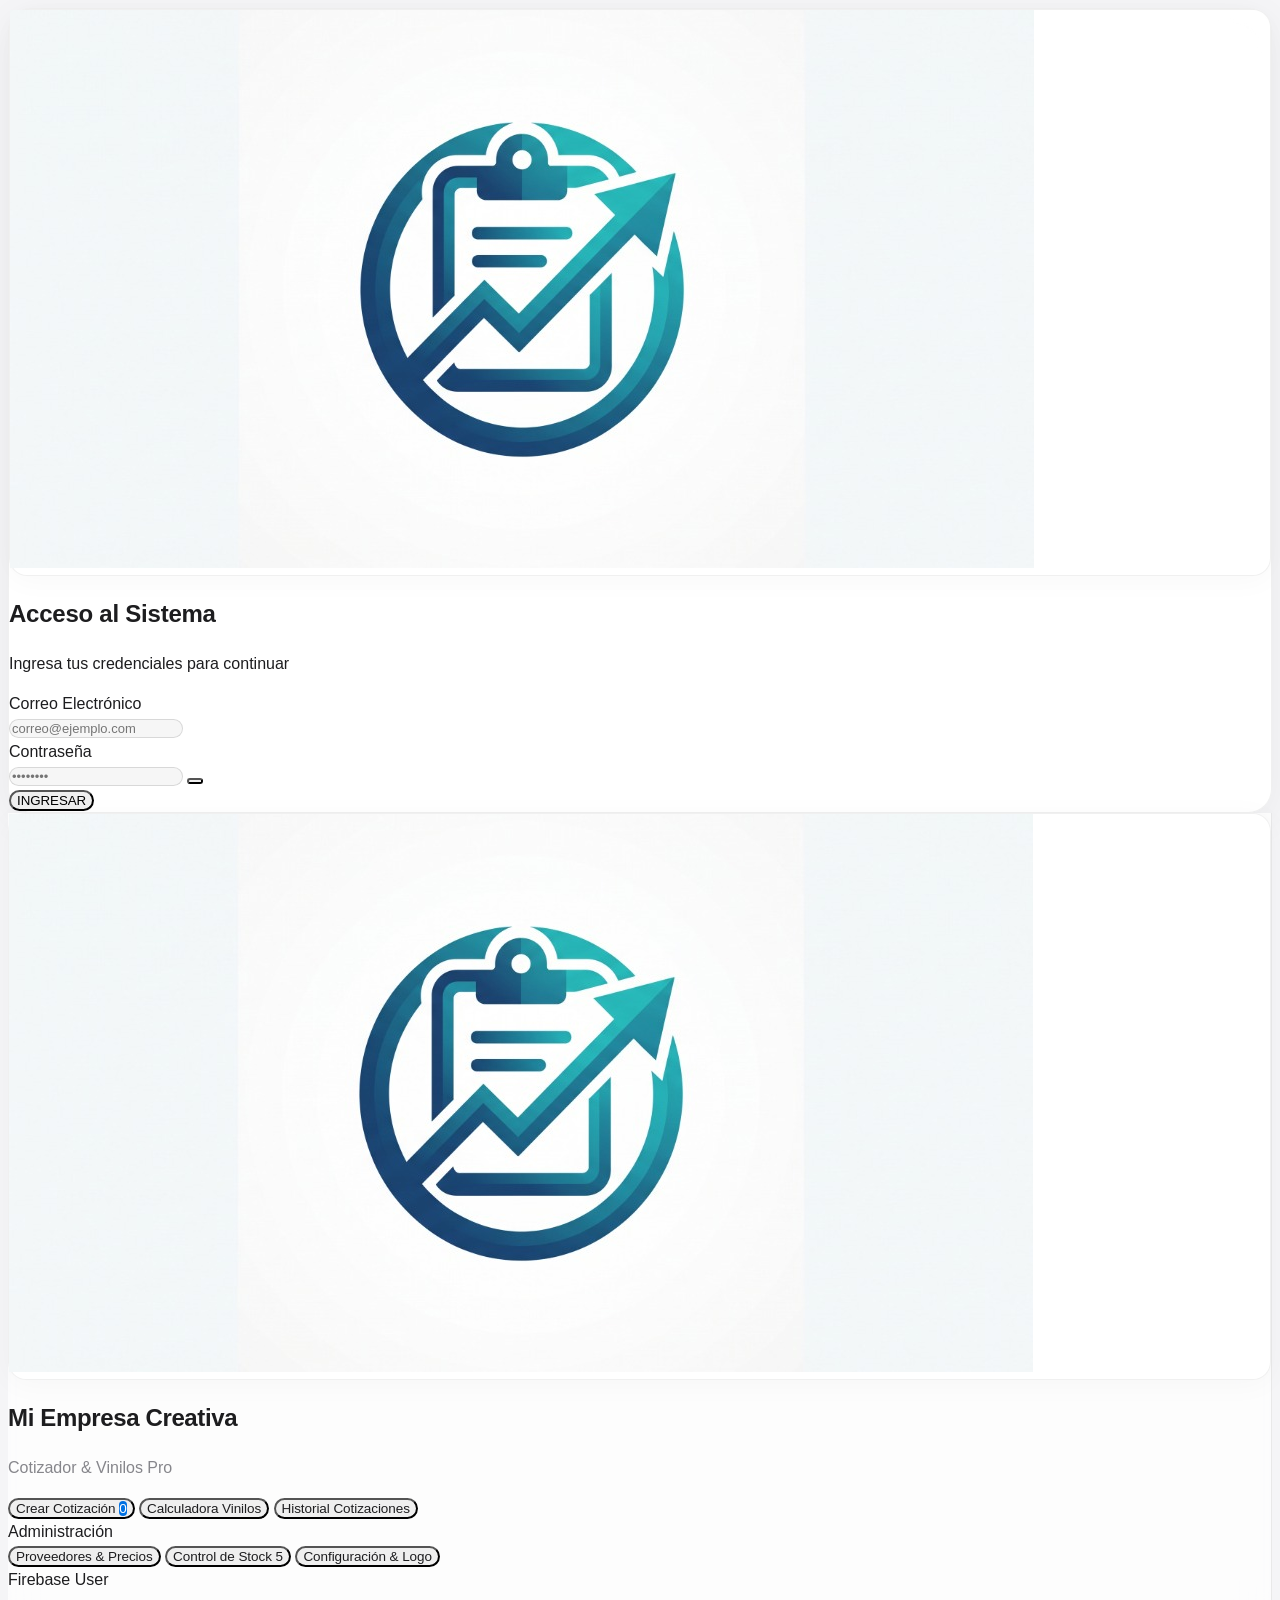
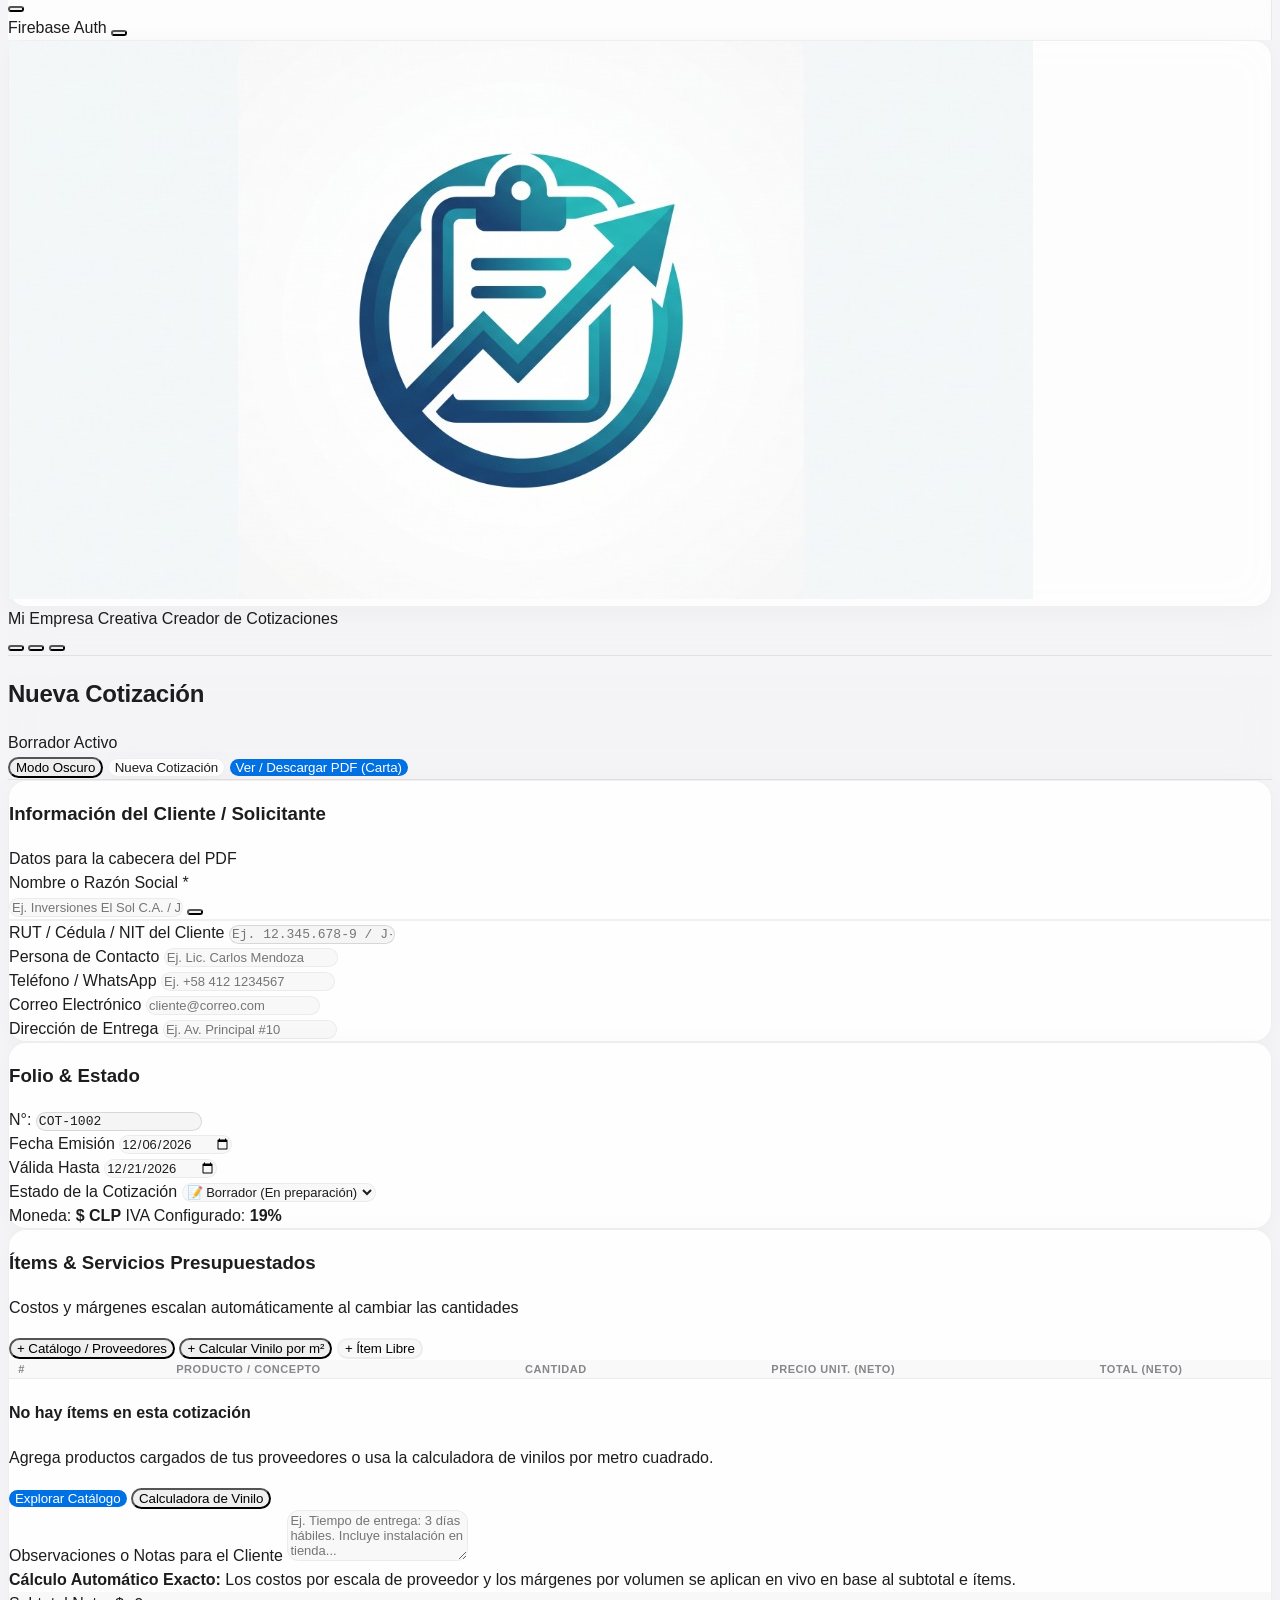
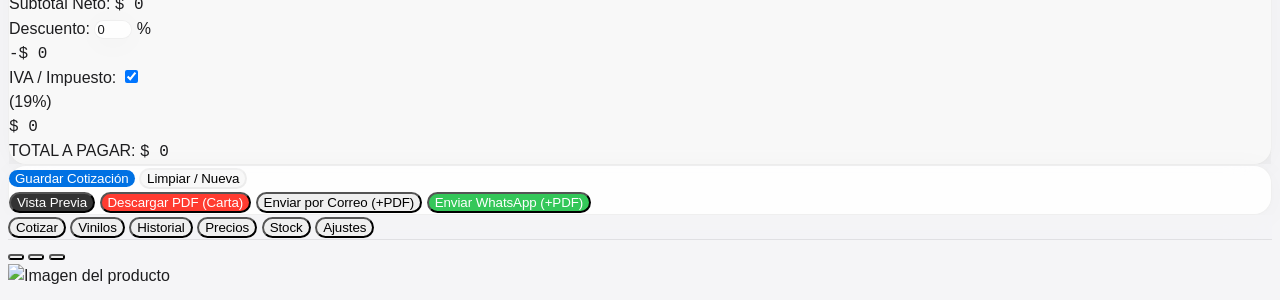
==== commit 3816dddd: "Rediseño responsive estilo app nativa para moviles (<768px) sin alterar vista desktop (v6.3)" ====
--- a/public/index.html
+++ b/public/index.html
@@ -2,7 +2,7 @@
 <html lang="es" class="h-full bg-[#f5f5f7]">
 <head>
     <meta charset="UTF-8">
-    <meta name="viewport" content="width=device-width, initial-scale=1.0, maximum-scale=1.0, user-scalable=no">
+    <meta name="viewport" content="width=device-width, initial-scale=1.0, maximum-scale=1.0, user-scalable=no, viewport-fit=cover">
     <title>Sistema Pro de Cotizaciones & Calculadora de Vinilos</title>
     
     <!-- PWA Meta -->
@@ -84,7 +84,7 @@
     <script src="/__/firebase/init.js" onerror="console.log('Modo GitHub Pages / Local')"></script>
 
     <!-- Custom Styles con Cache Busting -->
-    <link rel="stylesheet" href="css/styles.css?v=5.3">
+    <link rel="stylesheet" href="css/styles.css?v=6.3">
 </head>
 <body class="h-full flex flex-col md:flex-row overflow-hidden select-none md:select-auto">
 
@@ -211,26 +211,32 @@
         </div>
     </aside>
 
-    <!-- Mobile Top Header -->
-    <header class="md:hidden flex items-center justify-between px-4 py-3 bg-slate-900 text-white border-b border-slate-800 shrink-0">
-        <div class="flex items-center gap-2.5">
-            <div class="h-8 w-8 rounded-lg overflow-hidden bg-white flex items-center justify-center border border-black/5">
+    <!-- Mobile Top Header (Estilo App Nativa) -->
+    <header class="md:hidden glass-header mobile-app-topbar flex items-center justify-between px-3.5 py-2.5 border-b border-slate-200/80 shrink-0 z-30">
+        <div class="flex items-center gap-2.5 min-w-0">
+            <div class="h-9 w-9 rounded-xl overflow-hidden bg-white flex items-center justify-center border border-black/10 shadow-xs shrink-0">
                 <img src="assets/logo.jpg" alt="Logo" class="h-full w-full object-cover" />
             </div>
-            <span id="mobile-header-title" class="font-bold text-sm text-white">Cotizador Pro</span>
+            <div class="min-w-0">
+                <span id="mobile-header-title" class="font-extrabold text-xs text-slate-900 block truncate leading-tight">Cotizador Pro</span>
+                <span id="mobile-header-subtitle" class="text-[10px] font-semibold text-indigo-600 block truncate leading-tight">Creador de Cotizaciones</span>
+            </div>
         </div>
-        <div class="flex items-center gap-1.5">
-            <button onclick="app.toggleTheme()" id="mobile-theme-toggle-btn" class="p-2 text-slate-400 hover:text-white" title="Cambiar Modo Claro/Oscuro">
-                <i data-lucide="moon" class="w-5 h-5"></i>
+        <div class="flex items-center gap-1 shrink-0">
+            <button onclick="app.previewCurrentPDF()" class="p-2 text-indigo-600 bg-indigo-50/80 hover:bg-indigo-100 rounded-full transition-colors" title="Vista Previa / PDF">
+                <i data-lucide="file-text" class="w-4 h-4"></i>
             </button>
-            <button onclick="app.logout()" title="Cerrar Sesión de Firebase" class="p-2 text-slate-400 hover:text-rose-400">
-                <i data-lucide="log-out" class="w-5 h-5"></i>
+            <button onclick="app.toggleTheme()" id="mobile-theme-toggle-btn" class="p-2 text-slate-600 hover:text-indigo-600 rounded-full transition-colors" title="Cambiar Modo Claro/Oscuro">
+                <i data-lucide="moon" class="w-4 h-4"></i>
+            </button>
+            <button onclick="app.logout()" title="Cerrar Sesión" class="p-2 text-slate-500 hover:text-rose-500 rounded-full transition-colors">
+                <i data-lucide="log-out" class="w-4 h-4"></i>
             </button>
         </div>
     </header>
 
     <!-- Main Content Area -->
-    <main class="flex-1 flex flex-col h-full overflow-hidden bg-slate-100/70">
+    <main class="flex-1 flex flex-col h-full min-w-0 overflow-hidden bg-slate-100/70">
         
         <!-- Top Action / Context Bar -->
         <div class="glass-header px-6 py-3.5 hidden md:flex items-center justify-between shrink-0">
@@ -256,7 +262,7 @@
         </div>
 
         <!-- Scrollable Tab Views Container -->
-        <div class="flex-1 overflow-y-auto p-4 md:p-6 pb-24 md:pb-8">
+        <div id="main-scroll-area" class="flex-1 overflow-y-auto overflow-x-hidden p-3.5 md:p-6 pb-28 md:pb-8">
 
             <!-- ============================================================== -->
             <!-- TAB 1: CREADOR DE COTIZACIONES                                 -->
@@ -752,12 +758,12 @@
                         </div>
 
                         <!-- Proporción Visual -->
-                        <div class="bg-white p-4 rounded-2xl border border-slate-200 shadow-sm text-center">
+                        <div class="bg-white p-4 rounded-2xl border border-slate-200 shadow-sm text-center overflow-hidden">
                             <span class="text-[11px] font-bold text-slate-400 uppercase tracking-wider">Proporción Visual Aproximada</span>
-                            <div class="vinyl-preview-box h-32 w-full mt-2">
-                                <div id="vinyl-visual-rect" class="vinyl-piece-rect" style="width: 140px; height: 80px;">
-                                    <span id="visual-dim-label" class="text-[11px] font-black text-indigo-700 font-mono">50 x 30 cm</span>
-                                    <span id="visual-qty-label" class="text-[10px] font-bold text-indigo-500">1 pieza</span>
+                            <div class="vinyl-preview-box h-32 w-full mt-2 flex items-center justify-center overflow-hidden p-2">
+                                <div id="vinyl-visual-rect" class="vinyl-piece-rect flex flex-col items-center justify-center text-center max-w-full max-h-full px-2 py-1" style="width: 140px; height: 80px;">
+                                    <span id="visual-dim-label" class="text-[11px] font-black text-indigo-700 font-mono leading-tight">50 x 30 cm</span>
+                                    <span id="visual-qty-label" class="text-[10px] font-bold text-indigo-500 leading-tight mt-0.5">1 pieza</span>
                                 </div>
                             </div>
                         </div>
@@ -1321,27 +1327,31 @@
 
     </main>
 
-    <!-- Mobile Bottom Navigation Bar -->
-    <nav class="md:hidden fixed bottom-0 left-0 right-0 glass-header border-t border-slate-200 z-40 flex items-center justify-around py-2 mobile-bottom-nav">
-        <button onclick="app.switchTab('tab-cotizador')" data-mobile-nav="tab-cotizador" class="flex flex-col items-center gap-1 text-indigo-600">
+    <!-- Mobile Bottom Navigation Bar (App Nativa) -->
+    <nav class="md:hidden fixed bottom-0 left-0 right-0 glass-header border-t border-slate-200 z-40 grid grid-cols-6 items-center py-1.5 px-1 mobile-bottom-nav">
+        <button onclick="app.switchTab('tab-cotizador')" data-mobile-nav="tab-cotizador" class="mobile-nav-item flex flex-col items-center justify-center gap-0.5 py-1 rounded-xl text-indigo-600">
             <i data-lucide="file-spreadsheet" class="w-5 h-5"></i>
-            <span class="text-[10px] font-bold">Cotizar</span>
+            <span class="text-[10px] font-bold leading-none">Cotizar</span>
         </button>
-        <button onclick="app.switchTab('tab-vinilos')" data-mobile-nav="tab-vinilos" class="flex flex-col items-center gap-1 text-slate-400">
+        <button onclick="app.switchTab('tab-vinilos')" data-mobile-nav="tab-vinilos" class="mobile-nav-item flex flex-col items-center justify-center gap-0.5 py-1 rounded-xl text-slate-400">
             <i data-lucide="scissors" class="w-5 h-5"></i>
-            <span class="text-[10px] font-bold">Vinilos</span>
+            <span class="text-[10px] font-bold leading-none">Vinilos</span>
         </button>
-        <button onclick="app.switchTab('tab-historial')" data-mobile-nav="tab-historial" class="flex flex-col items-center gap-1 text-slate-400">
+        <button onclick="app.switchTab('tab-historial')" data-mobile-nav="tab-historial" class="mobile-nav-item flex flex-col items-center justify-center gap-0.5 py-1 rounded-xl text-slate-400">
             <i data-lucide="history" class="w-5 h-5"></i>
-            <span class="text-[10px] font-bold">Historial</span>
+            <span class="text-[10px] font-bold leading-none">Historial</span>
         </button>
-        <button onclick="app.switchTab('tab-catalogo')" data-mobile-nav="tab-catalogo" class="flex flex-col items-center gap-1 text-slate-400">
+        <button onclick="app.switchTab('tab-catalogo')" data-mobile-nav="tab-catalogo" class="mobile-nav-item flex flex-col items-center justify-center gap-0.5 py-1 rounded-xl text-slate-400">
             <i data-lucide="boxes" class="w-5 h-5"></i>
-            <span class="text-[10px] font-bold">Precios</span>
+            <span class="text-[10px] font-bold leading-none">Precios</span>
         </button>
-        <button onclick="app.switchTab('tab-inventario')" data-mobile-nav="tab-inventario" class="flex flex-col items-center gap-1 text-slate-400">
+        <button onclick="app.switchTab('tab-inventario')" data-mobile-nav="tab-inventario" class="mobile-nav-item flex flex-col items-center justify-center gap-0.5 py-1 rounded-xl text-slate-400">
             <i data-lucide="package" class="w-5 h-5"></i>
-            <span class="text-[10px] font-bold">Stock</span>
+            <span class="text-[10px] font-bold leading-none">Stock</span>
+        </button>
+        <button onclick="app.switchTab('tab-ajustes')" data-mobile-nav="tab-ajustes" class="mobile-nav-item flex flex-col items-center justify-center gap-0.5 py-1 rounded-xl text-slate-400">
+            <i data-lucide="settings" class="w-5 h-5"></i>
+            <span class="text-[10px] font-bold leading-none">Ajustes</span>
         </button>
     </nav>
 
@@ -1616,7 +1626,7 @@
                     </div>
                 </div>
 
-                <div class="grid grid-cols-3 gap-3">
+                <div class="grid grid-cols-2 sm:grid-cols-4 gap-3">
                     <div>
                         <label class="block text-xs font-bold text-slate-600 mb-1">Unidad</label>
                         <input type="text" id="prod-form-unit" value="Unidad" 
@@ -1635,7 +1645,7 @@
                             class="w-full px-3 py-2 text-xs font-bold text-indigo-700 bg-indigo-50 border border-indigo-200 rounded-xl focus:bg-white outline-none text-center" />
                     </div>
                     <div>
-                        <label class="block text-xs font-bold text-emerald-700 mb-1">Precio Venta 1u ($) <span class="font-normal text-slate-400">(o escribe el precio y se calcula el margen)</span></label>
+                        <label class="block text-xs font-bold text-emerald-700 mb-1">Precio Venta 1u ($)</label>
                         <input type="number" id="prod-form-sale-price" step="any" value=""
                             oninput="app.onProductSalePriceChange()"
                             placeholder="Auto"
@@ -2547,19 +2557,19 @@
     </div>
 
     <!-- Scripts de la Aplicación con Cache Busting -->
-    <script src="js/firebase-config.js?v=6.2"></script>
-    <script src="js/db.js?v=6.2"></script>
-    <script src="js/vinilos.js?v=6.2"></script>
-    <script src="js/pdf-generator.js?v=6.2"></script>
-    <script src="js/inventario.js?v=6.2"></script>
-    <script src="js/cotizador.js?v=6.2"></script>
-    <script src="js/app.js?v=6.2"></script>
+    <script src="js/firebase-config.js?v=6.3"></script>
+    <script src="js/db.js?v=6.3"></script>
+    <script src="js/vinilos.js?v=6.3"></script>
+    <script src="js/pdf-generator.js?v=6.3"></script>
+    <script src="js/inventario.js?v=6.3"></script>
+    <script src="js/cotizador.js?v=6.3"></script>
+    <script src="js/app.js?v=6.3"></script>
 
     <script>
         // Registrar Service Worker y forzar actualización
         if ('serviceWorker' in navigator) {
             window.addEventListener('load', () => {
-                navigator.serviceWorker.register('./sw.js?v=6.2').then(reg => {
+                navigator.serviceWorker.register('./sw.js?v=6.3').then(reg => {
                     reg.update();
                 }).catch(err => console.log('SW registration error', err));
             });
--- a/public/css/styles.css
+++ b/public/css/styles.css
@@ -554,6 +554,11 @@
     background: rgba(0, 0, 0, 0.02) !important;
     border: 1.5px dashed rgba(0, 0, 0, 0.15) !important;
     border-radius: 16px !important;
+    display: flex !important;
+    align-items: center !important;
+    justify-content: center !important;
+    overflow: hidden !important;
+    padding: 8px !important;
 }
 
 html.dark .vinyl-preview-box {
@@ -566,6 +571,13 @@
     border: 2px solid var(--apple-blue) !important;
     border-radius: 10px !important;
     box-shadow: 0 4px 15px rgba(0, 113, 227, 0.15) !important;
+    display: flex !important;
+    flex-direction: column !important;
+    align-items: center !important;
+    justify-content: center !important;
+    max-width: 100% !important;
+    max-height: 100% !important;
+    text-align: center !important;
 }
 
 html.dark .vinyl-piece-rect {
@@ -1073,3 +1085,823 @@
     background: rgba(244, 63, 94, 0.2) !important;
 }
 
+/* ============================================================== */
+/* DISEÑO MÓVIL NATIVO (MODO APP PARA TELÉFONOS < 768px)          */
+/* No altera la vista de escritorio (>= 768px)                    */
+/* ============================================================== */
+@media (max-width: 767px) {
+    html, body {
+        width: 100% !important;
+        max-width: 100vw !important;
+        height: 100dvh !important;
+        overflow-x: hidden !important;
+        overscroll-behavior-y: none;
+    }
+
+    /* Evitar zoom automático en iOS al tocar inputs manteniendo legibilidad */
+    input, select, textarea {
+        font-size: 14px !important;
+    }
+
+    /* Top App Bar Móvil */
+    .mobile-app-topbar {
+        padding-top: calc(10px + env(safe-area-inset-top, 0px)) !important;
+        padding-bottom: 10px !important;
+        background: rgba(255, 255, 255, 0.88) !important;
+        backdrop-filter: blur(24px) !important;
+        -webkit-backdrop-filter: blur(24px) !important;
+    }
+
+    html.dark .mobile-app-topbar {
+        background: rgba(20, 20, 22, 0.92) !important;
+        border-bottom: 1px solid rgba(255, 255, 255, 0.1) !important;
+    }
+
+    html.dark #mobile-header-title {
+        color: #ffffff !important;
+    }
+
+    html.dark #mobile-header-subtitle {
+        color: #47a6ff !important;
+    }
+
+    /* Contenedor Principal de Scroll */
+    #main-scroll-area {
+        padding: 12px 12px calc(92px + env(safe-area-inset-bottom, 0px)) 12px !important;
+        overflow-x: hidden !important;
+        width: 100% !important;
+        max-width: 100vw !important;
+    }
+
+    .tab-content {
+        max-width: 100% !important;
+        overflow-x: hidden !important;
+    }
+
+    /* Compactar tarjetas en móvil para aprovechar toda la pantalla */
+    .tab-content .p-5,
+    .tab-content .p-6 {
+        padding: 14px !important;
+        border-radius: 18px !important;
+    }
+
+    /* Barra de Navegación Inferior estilo App Nativa */
+    .mobile-bottom-nav {
+        padding: 6px 6px calc(8px + env(safe-area-inset-bottom, 0px)) 6px !important;
+        background: rgba(255, 255, 255, 0.92) !important;
+        backdrop-filter: blur(28px) !important;
+        -webkit-backdrop-filter: blur(28px) !important;
+        border-top: 1px solid rgba(0, 0, 0, 0.08) !important;
+        box-shadow: 0 -4px 20px rgba(0, 0, 0, 0.06) !important;
+    }
+
+    html.dark .mobile-bottom-nav {
+        background: rgba(20, 20, 22, 0.94) !important;
+        border-top: 1px solid rgba(255, 255, 255, 0.12) !important;
+        box-shadow: 0 -4px 24px rgba(0, 0, 0, 0.45) !important;
+    }
+
+    .mobile-bottom-nav .mobile-nav-item {
+        border-radius: 12px !important;
+        padding: 5px 2px !important;
+        transition: all 0.18s ease !important;
+    }
+
+    .mobile-bottom-nav .mobile-nav-item.text-indigo-600 {
+        background: rgba(0, 113, 227, 0.12) !important;
+        color: var(--apple-blue) !important;
+    }
+
+    html.dark .mobile-bottom-nav .mobile-nav-item.text-indigo-600 {
+        background: rgba(41, 151, 255, 0.2) !important;
+        color: #2997ff !important;
+    }
+
+    /* ========================================================== */
+    /* BOTONERAS Y BARRAS DE ACCIÓN EN ORDEN (SIN DESPARRAMARSE)  */
+    /* ========================================================== */
+
+    /* Cotizador: Botones de añadir ítems (+ Catálogo, + Vinilo, + Ítem Libre) */
+    #tab-cotizador .flex.flex-wrap.items-center.gap-2:has(button[onclick*="openAddProductModal"]) {
+        display: grid !important;
+        grid-template-columns: 1fr 1fr !important;
+        gap: 8px !important;
+        width: 100% !important;
+    }
+    #tab-cotizador .flex.flex-wrap.items-center.gap-2:has(button[onclick*="openAddProductModal"]) > button:first-child {
+        grid-column: 1 / -1 !important;
+        justify-content: center !important;
+    }
+    #tab-cotizador .flex.flex-wrap.items-center.gap-2:has(button[onclick*="openAddProductModal"]) > button {
+        justify-content: center !important;
+        width: 100% !important;
+        padding: 9px 10px !important;
+    }
+
+    /* Cotizador: Barra inferior de acciones (Guardar, Limpiar, PDF, Correo, WhatsApp) */
+    #tab-cotizador > div:last-child {
+        display: flex !important;
+        flex-direction: column !important;
+        align-items: stretch !important;
+        gap: 8px !important;
+    }
+    #tab-cotizador > div:last-child > div {
+        display: grid !important;
+        grid-template-columns: 1fr 1fr !important;
+        gap: 8px !important;
+        width: 100% !important;
+    }
+    #tab-cotizador > div:last-child button {
+        width: 100% !important;
+        justify-content: center !important;
+        padding: 10px 8px !important;
+        font-size: 11.5px !important;
+    }
+
+    /* Catálogo: Sub-pestañas (Todos, Individuales, Combos, Proveedores, Categorías) */
+    #tab-catalogo > div:first-child {
+        flex-direction: column !important;
+        align-items: stretch !important;
+        gap: 8px !important;
+    }
+    #tab-catalogo > div:first-child > div:first-child {
+        display: grid !important;
+        grid-template-columns: 1fr 1fr !important;
+        gap: 6px !important;
+        width: 100% !important;
+    }
+    #tab-catalogo > div:first-child button {
+        width: 100% !important;
+        justify-content: center !important;
+        text-align: center !important;
+        padding: 8px 8px !important;
+        font-size: 11px !important;
+    }
+
+    /* Catálogo: Barra de filtros y botones (Nuevo Producto, Nuevo con Foto, Carga Masiva, etc.) */
+    #subtab-view-products .flex.flex-wrap.items-center.gap-2:has(#products-category-filter) {
+        display: grid !important;
+        grid-template-columns: 1fr 1fr !important;
+        gap: 8px !important;
+        width: 100% !important;
+    }
+    #subtab-view-products #products-category-filter {
+        grid-column: 1 / -1 !important;
+        width: 100% !important;
+    }
+    #subtab-view-products .flex.flex-wrap.items-center.gap-2:has(#products-category-filter) > button {
+        width: 100% !important;
+        justify-content: center !important;
+        padding: 9px 8px !important;
+        font-size: 11px !important;
+    }
+
+    /* Catálogo: Barra de selección masiva (Combinar / Eliminar) */
+    #products-bulk-bar {
+        flex-direction: column !important;
+        align-items: stretch !important;
+        gap: 8px !important;
+    }
+    #products-bulk-bar > div:last-child {
+        display: grid !important;
+        grid-template-columns: 1fr auto auto !important;
+        gap: 6px !important;
+        width: 100% !important;
+    }
+    #products-bulk-bar button {
+        justify-content: center !important;
+        font-size: 11px !important;
+        padding: 8px 10px !important;
+    }
+
+    /* Inventario: Sub-pestañas y botones rápidos */
+    #tab-inventario > div:first-child {
+        flex-direction: column !important;
+        align-items: stretch !important;
+        gap: 8px !important;
+    }
+    #tab-inventario > div:first-child > div {
+        display: grid !important;
+        grid-template-columns: repeat(3, minmax(0, 1fr)) !important;
+        gap: 6px !important;
+        width: 100% !important;
+    }
+    #tab-inventario > div:first-child button {
+        width: 100% !important;
+        justify-content: center !important;
+        padding: 8px 6px !important;
+        font-size: 10.5px !important;
+        text-align: center !important;
+    }
+
+    /* Filtros de Historial e Inventario en móvil */
+    #tab-historial .flex.items-center.gap-2.w-full,
+    #subtab-stock-view-inventory .flex.flex-wrap.items-center.gap-2,
+    #subtab-stock-view-movements .flex.flex-wrap.items-center.gap-2 {
+        display: grid !important;
+        grid-template-columns: 1fr 1fr !important;
+        gap: 8px !important;
+        width: 100% !important;
+    }
+    #tab-historial .flex.items-center.gap-2.w-full > *,
+    #subtab-stock-view-inventory .flex.flex-wrap.items-center.gap-2 > *,
+    #subtab-stock-view-movements .flex.flex-wrap.items-center.gap-2 > * {
+        width: 100% !important;
+        justify-content: center !important;
+    }
+
+    /* KPIs y Métricas: Evitar que montos grandes se salgan de su tarjeta */
+    #metric-total-quotes,
+    #metric-approved-quotes,
+    #metric-sent-quotes,
+    #metric-approved-amount,
+    #kpi-stock-total-products,
+    #kpi-stock-total-units,
+    #kpi-stock-low-count,
+    #kpi-stock-valuation,
+    #kpi-stock-dispatches-count {
+        font-size: 1.2rem !important;
+        line-height: 1.25 !important;
+        word-break: break-word !important;
+    }
+
+    /* Calculadora de Vinilos: Ajustar contenedores y proporción visual en móvil */
+    #tab-vinilos .sticky.top-4 {
+        position: static !important;
+    }
+    #vinyl-cost-m2-display {
+        font-size: 1.1rem !important;
+    }
+    #calc-total-sale-display {
+        font-size: 1.35rem !important;
+    }
+
+    /* ========================================================== */
+    /* TRANSFORMACIÓN DE TABLAS A TARJETAS DE APP MÓVIL           */
+    /* ========================================================== */
+    .overflow-x-auto {
+        overflow-x: visible !important;
+    }
+
+    #tab-cotizador table,
+    #tab-historial table,
+    #subtab-view-products table,
+    #tab-inventario table,
+    #modal-product-kardex table {
+        min-width: 0 !important;
+        width: 100% !important;
+        display: block !important;
+    }
+
+    #quote-items-tbody,
+    #history-quotes-tbody,
+    #products-tbody,
+    #stock-table-body,
+    #stock-dispatches-table-body,
+    #stock-movements-table-body,
+    #product-kardex-table-body {
+        display: flex !important;
+        flex-direction: column !important;
+        gap: 10px !important;
+        width: 100% !important;
+    }
+
+    /* Ocultar cabeceras de tabla de escritorio en móvil (excepto catálogo que se vuelve barra de ordenamiento) */
+    #tab-cotizador thead,
+    #tab-historial thead,
+    #tab-inventario thead,
+    #modal-product-kardex thead {
+        display: none !important;
+    }
+
+    /* Barra de ordenamiento deslizable tipo píldoras en Catálogo de Productos */
+    #subtab-view-products thead {
+        display: block !important;
+        width: 100% !important;
+        overflow-x: auto !important;
+        padding-bottom: 8px !important;
+        margin-bottom: 4px !important;
+        -webkit-overflow-scrolling: touch;
+    }
+    #subtab-view-products thead tr {
+        display: inline-flex !important;
+        align-items: center !important;
+        gap: 6px !important;
+        background: transparent !important;
+        border: none !important;
+    }
+    #subtab-view-products thead th:first-child,
+    #subtab-view-products thead th:last-child {
+        display: none !important;
+    }
+    #subtab-view-products thead th {
+        padding: 6px 11px !important;
+        border-radius: 980px !important;
+        background: rgba(0, 0, 0, 0.04) !important;
+        border: 1px solid rgba(0, 0, 0, 0.08) !important;
+        width: auto !important;
+        white-space: nowrap !important;
+        font-size: 10.5px !important;
+        color: var(--apple-text) !important;
+    }
+    html.dark #subtab-view-products thead th {
+        background: rgba(255, 255, 255, 0.08) !important;
+        border-color: rgba(255, 255, 255, 0.14) !important;
+        color: #f5f5f7 !important;
+    }
+
+    /* Estilo base de tarjeta móvil para cada fila (tr) */
+    #quote-items-tbody > tr,
+    #history-quotes-tbody > tr,
+    #products-tbody > tr,
+    #stock-table-body > tr,
+    #stock-dispatches-table-body > tr,
+    #stock-movements-table-body > tr,
+    #product-kardex-table-body > tr {
+        display: grid !important;
+        grid-template-columns: repeat(3, minmax(0, 1fr)) !important;
+        gap: 8px !important;
+        align-items: center !important;
+        padding: 12px !important;
+        border-radius: 16px !important;
+        border: 1px solid rgba(0, 0, 0, 0.08) !important;
+        background: rgba(255, 255, 255, 0.96) !important;
+        box-shadow: 0 2px 10px rgba(0, 0, 0, 0.03) !important;
+        width: 100% !important;
+    }
+
+    html.dark #quote-items-tbody > tr,
+    html.dark #history-quotes-tbody > tr,
+    html.dark #products-tbody > tr,
+    html.dark #stock-table-body > tr,
+    html.dark #stock-dispatches-table-body > tr,
+    html.dark #stock-movements-table-body > tr,
+    html.dark #product-kardex-table-body > tr {
+        background: rgba(34, 34, 38, 0.92) !important;
+        border-color: rgba(255, 255, 255, 0.12) !important;
+        box-shadow: 0 4px 14px rgba(0, 0, 0, 0.3) !important;
+    }
+
+    /* Filas de estado vacío (colspan) */
+    #quote-items-tbody > tr:has(td[colspan]),
+    #history-quotes-tbody > tr:has(td[colspan]),
+    #products-tbody > tr:has(td[colspan]),
+    #stock-table-body > tr:has(td[colspan]),
+    #stock-dispatches-table-body > tr:has(td[colspan]),
+    #stock-movements-table-body > tr:has(td[colspan]),
+    #product-kardex-table-body > tr:has(td[colspan]) {
+        display: block !important;
+        text-align: center !important;
+    }
+
+    /* Reset de celdas en tarjetas móviles */
+    #quote-items-tbody > tr > td,
+    #history-quotes-tbody > tr > td,
+    #products-tbody > tr > td,
+    #stock-table-body > tr > td,
+    #stock-dispatches-table-body > tr > td,
+    #stock-movements-table-body > tr > td,
+    #product-kardex-table-body > tr > td {
+        padding: 0 !important;
+        border: none !important;
+        min-width: 0 !important;
+    }
+
+    /* 1) TARJETA MÓVIL: ÍTEMS DE COTIZACIÓN (#quote-items-tbody) */
+    #quote-items-tbody > tr > td:nth-child(1) {
+        grid-column: 1;
+        grid-row: 1;
+        justify-self: start;
+        background: rgba(0, 113, 227, 0.1);
+        color: var(--apple-blue) !important;
+        border-radius: 8px;
+        padding: 2px 8px !important;
+        font-size: 11px;
+    }
+    #quote-items-tbody > tr > td:nth-child(6) {
+        grid-column: 3;
+        grid-row: 1;
+        justify-self: end;
+    }
+    #quote-items-tbody > tr > td:nth-child(2) {
+        grid-column: 1 / -1;
+        grid-row: 2;
+        padding: 2px 0 6px 0 !important;
+    }
+    #quote-items-tbody > tr > td:nth-child(3) {
+        grid-column: 1;
+        grid-row: 3;
+        justify-self: start;
+        align-self: end;
+    }
+    #quote-items-tbody > tr > td:nth-child(4) {
+        grid-column: 2;
+        grid-row: 3;
+        text-align: center !important;
+        align-self: end;
+    }
+    #quote-items-tbody > tr > td:nth-child(4)::before {
+        content: "P. Unitario";
+        display: block;
+        font-size: 9px;
+        font-weight: 700;
+        color: #86868b;
+        text-transform: uppercase;
+    }
+    #quote-items-tbody > tr > td:nth-child(5) {
+        grid-column: 3;
+        grid-row: 3;
+        text-align: right !important;
+        align-self: end;
+    }
+    #quote-items-tbody > tr > td:nth-child(5)::before {
+        content: "Total Neto";
+        display: block;
+        font-size: 9px;
+        font-weight: 700;
+        color: #86868b;
+        text-transform: uppercase;
+    }
+
+    /* 2) TARJETA MÓVIL: CATÁLOGO DE PRODUCTOS (#products-tbody) */
+    #products-tbody > tr > td:nth-child(1) {
+        grid-column: 1;
+        grid-row: 1;
+        justify-self: start;
+        z-index: 2;
+    }
+    #products-tbody > tr > td:nth-child(2) {
+        grid-column: 1 / 3;
+        grid-row: 1;
+        padding-left: 24px !important;
+    }
+    #products-tbody > tr > td:nth-child(4) {
+        grid-column: 3;
+        grid-row: 1;
+        text-align: right !important;
+        font-size: 11px !important;
+        overflow: hidden;
+        text-overflow: ellipsis;
+        white-space: nowrap;
+    }
+    #products-tbody > tr > td:nth-child(3) {
+        grid-column: 1 / -1;
+        grid-row: 2;
+        padding: 4px 0 !important;
+    }
+    #products-tbody > tr > td:nth-child(5) {
+        display: none !important;
+    }
+    #products-tbody > tr > td:nth-child(6) {
+        grid-column: 1;
+        grid-row: 3;
+        text-align: left !important;
+        background: rgba(0, 0, 0, 0.03);
+        padding: 6px 8px !important;
+        border-radius: 10px;
+    }
+    html.dark #products-tbody > tr > td:nth-child(6),
+    html.dark #products-tbody > tr > td:nth-child(7) {
+        background: rgba(255, 255, 255, 0.06);
+    }
+    #products-tbody > tr > td:nth-child(6)::before {
+        content: "Costo Prov.";
+        display: block;
+        font-size: 9px;
+        font-weight: 700;
+        color: #86868b;
+        text-transform: uppercase;
+        margin-bottom: 2px;
+    }
+    #products-tbody > tr > td:nth-child(7) {
+        grid-column: 2;
+        grid-row: 3;
+        text-align: center !important;
+        background: rgba(0, 0, 0, 0.03);
+        padding: 6px 8px !important;
+        border-radius: 10px;
+    }
+    #products-tbody > tr > td:nth-child(7)::before {
+        content: "Margen";
+        display: block;
+        font-size: 9px;
+        font-weight: 700;
+        color: #86868b;
+        text-transform: uppercase;
+        margin-bottom: 2px;
+    }
+    #products-tbody > tr > td:nth-child(8) {
+        grid-column: 3;
+        grid-row: 3;
+        text-align: right !important;
+        background: rgba(52, 199, 89, 0.08);
+        padding: 6px 8px !important;
+        border-radius: 10px;
+    }
+    html.dark #products-tbody > tr > td:nth-child(8) {
+        background: rgba(48, 209, 88, 0.14);
+    }
+    #products-tbody > tr > td:nth-child(8)::before {
+        content: "Precio Venta";
+        display: block;
+        font-size: 9px;
+        font-weight: 700;
+        color: #16a34a;
+        text-transform: uppercase;
+        margin-bottom: 2px;
+    }
+    #products-tbody > tr > td:nth-child(9) {
+        grid-column: 1 / -1;
+        grid-row: 4;
+        border-top: 1px solid rgba(0, 0, 0, 0.06) !important;
+        padding-top: 8px !important;
+    }
+    html.dark #products-tbody > tr > td:nth-child(9) {
+        border-top-color: rgba(255, 255, 255, 0.1) !important;
+    }
+    #products-tbody > tr > td:nth-child(9) > div {
+        justify-content: space-around !important;
+        width: 100% !important;
+    }
+
+    /* 3) TARJETA MÓVIL: HISTORIAL DE COTIZACIONES (#history-quotes-tbody) */
+    #history-quotes-tbody > tr > td:nth-child(1) {
+        grid-column: 1 / 3;
+        grid-row: 1;
+        text-align: left !important;
+    }
+    #history-quotes-tbody > tr > td:nth-child(5) {
+        grid-column: 3;
+        grid-row: 1;
+        text-align: right !important;
+    }
+    #history-quotes-tbody > tr > td:nth-child(2) {
+        grid-column: 1 / -1;
+        grid-row: 2;
+        padding: 2px 0 !important;
+    }
+    #history-quotes-tbody > tr > td:nth-child(3) {
+        grid-column: 1;
+        grid-row: 3;
+        text-align: left !important;
+    }
+    #history-quotes-tbody > tr > td:nth-child(3)::before {
+        content: "Fecha";
+        display: block;
+        font-size: 9px;
+        font-weight: 700;
+        color: #86868b;
+        text-transform: uppercase;
+    }
+    #history-quotes-tbody > tr > td:nth-child(4) {
+        grid-column: 2;
+        grid-row: 3;
+        text-align: center !important;
+    }
+    #history-quotes-tbody > tr > td:nth-child(4)::before {
+        content: "Ítems";
+        display: block;
+        font-size: 9px;
+        font-weight: 700;
+        color: #86868b;
+        text-transform: uppercase;
+    }
+    #history-quotes-tbody > tr > td:nth-child(6) {
+        grid-column: 3;
+        grid-row: 3;
+        text-align: right !important;
+    }
+    #history-quotes-tbody > tr > td:nth-child(6)::before {
+        content: "Total";
+        display: block;
+        font-size: 9px;
+        font-weight: 700;
+        color: #86868b;
+        text-transform: uppercase;
+    }
+    #history-quotes-tbody > tr > td:nth-child(7) {
+        grid-column: 1 / -1;
+        grid-row: 4;
+        border-top: 1px solid rgba(0, 0, 0, 0.06) !important;
+        padding-top: 8px !important;
+    }
+    html.dark #history-quotes-tbody > tr > td:nth-child(7) {
+        border-top-color: rgba(255, 255, 255, 0.1) !important;
+    }
+    #history-quotes-tbody > tr > td:nth-child(7) > div {
+        justify-content: space-around !important;
+        width: 100% !important;
+    }
+
+    /* 4) TARJETA MÓVIL: EXISTENCIAS Y STOCK (#stock-table-body) */
+    #stock-table-body > tr > td:nth-child(1) {
+        grid-column: 1 / 3;
+        grid-row: 1;
+    }
+    #stock-table-body > tr > td:nth-child(3) {
+        grid-column: 3;
+        grid-row: 1;
+        text-align: right !important;
+        align-self: start;
+    }
+    #stock-table-body > tr > td:nth-child(2) {
+        grid-column: 1;
+        grid-row: 2;
+        text-align: left !important;
+    }
+    #stock-table-body > tr > td:nth-child(4) {
+        grid-column: 2;
+        grid-row: 2;
+        text-align: center !important;
+    }
+    #stock-table-body > tr > td:nth-child(4)::before {
+        content: "Mín: ";
+        font-size: 10px;
+        color: #86868b;
+    }
+    #stock-table-body > tr > td:nth-child(5) {
+        grid-column: 3;
+        grid-row: 2;
+        text-align: right !important;
+    }
+    #stock-table-body > tr > td:nth-child(6) {
+        grid-column: 1;
+        grid-row: 3;
+        text-align: left !important;
+        background: rgba(0, 0, 0, 0.03);
+        padding: 6px 8px !important;
+        border-radius: 10px;
+    }
+    #stock-table-body > tr > td:nth-child(6)::before {
+        content: "Costo Unit.";
+        display: block;
+        font-size: 9px;
+        font-weight: 700;
+        color: #86868b;
+        text-transform: uppercase;
+    }
+    #stock-table-body > tr > td:nth-child(7) {
+        grid-column: 2 / 4;
+        grid-row: 3;
+        text-align: right !important;
+        background: rgba(0, 113, 227, 0.06);
+        padding: 6px 8px !important;
+        border-radius: 10px;
+    }
+    #stock-table-body > tr > td:nth-child(7)::before {
+        content: "Valorización";
+        display: block;
+        font-size: 9px;
+        font-weight: 700;
+        color: var(--apple-blue);
+        text-transform: uppercase;
+    }
+    #stock-table-body > tr > td:nth-child(8) {
+        grid-column: 1 / -1;
+        grid-row: 4;
+        border-top: 1px solid rgba(0, 0, 0, 0.06) !important;
+        padding-top: 8px !important;
+    }
+    html.dark #stock-table-body > tr > td:nth-child(8) {
+        border-top-color: rgba(255, 255, 255, 0.1) !important;
+    }
+    #stock-table-body > tr > td:nth-child(8) > div {
+        justify-content: space-between !important;
+        width: 100% !important;
+    }
+
+    /* 5) TARJETA MÓVIL: HOJAS DE SALIDA (#stock-dispatches-table-body) */
+    #stock-dispatches-table-body > tr > td:nth-child(1) {
+        grid-column: 1 / 2;
+        grid-row: 1;
+    }
+    #stock-dispatches-table-body > tr > td:nth-child(2) {
+        grid-column: 2 / 4;
+        grid-row: 1;
+        text-align: right !important;
+    }
+    #stock-dispatches-table-body > tr > td:nth-child(3) {
+        grid-column: 1 / 3;
+        grid-row: 2;
+    }
+    #stock-dispatches-table-body > tr > td:nth-child(5) {
+        grid-column: 3;
+        grid-row: 2;
+        text-align: right !important;
+    }
+    #stock-dispatches-table-body > tr > td:nth-child(4) {
+        grid-column: 1;
+        grid-row: 3;
+        font-size: 11px !important;
+    }
+    #stock-dispatches-table-body > tr > td:nth-child(6) {
+        grid-column: 2 / 4;
+        grid-row: 3;
+        text-align: right !important;
+        max-width: 100% !important;
+    }
+    #stock-dispatches-table-body > tr > td:nth-child(7) {
+        grid-column: 1 / -1;
+        grid-row: 4;
+        border-top: 1px solid rgba(0, 0, 0, 0.06) !important;
+        padding-top: 8px !important;
+    }
+    #stock-dispatches-table-body > tr > td:nth-child(7) button {
+        width: 100% !important;
+        justify-content: center !important;
+    }
+
+    /* 6) TARJETA MÓVIL: KARDEX / MOVIMIENTOS (#stock-movements-table-body y #product-kardex-table-body) */
+    #stock-movements-table-body > tr > td:nth-child(1),
+    #product-kardex-table-body > tr > td:nth-child(1) {
+        grid-column: 1 / 3;
+        grid-row: 1;
+    }
+    #stock-movements-table-body > tr > td:nth-child(2),
+    #product-kardex-table-body > tr > td:nth-child(2) {
+        grid-column: 3;
+        grid-row: 1;
+        text-align: right !important;
+    }
+    #stock-movements-table-body > tr > td:nth-child(3) {
+        grid-column: 1 / -1;
+        grid-row: 2;
+    }
+    #stock-movements-table-body > tr > td:nth-child(4),
+    #product-kardex-table-body > tr > td:nth-child(3) {
+        grid-column: 1;
+        grid-row: 3;
+        text-align: left !important;
+    }
+    #stock-movements-table-body > tr > td:nth-child(5),
+    #product-kardex-table-body > tr > td:nth-child(4) {
+        grid-column: 2 / 4;
+        grid-row: 3;
+        text-align: right !important;
+    }
+    #stock-movements-table-body > tr > td:nth-child(6),
+    #product-kardex-table-body > tr > td:nth-child(5) {
+        grid-column: 1 / -1;
+        grid-row: 4;
+    }
+    #stock-movements-table-body > tr > td:nth-child(7),
+    #product-kardex-table-body > tr > td:nth-child(6) {
+        grid-column: 1 / -1;
+        grid-row: 5;
+    }
+
+    /* ========================================================== */
+    /* MODALES COMO VENTANAS DE APP NATIVA (BOTTOM SHEETS)        */
+    /* ========================================================== */
+    .modal-overlay {
+        padding: 0 !important;
+        align-items: flex-end !important;
+    }
+
+    .modal-overlay > div {
+        width: 100% !important;
+        max-width: 100vw !important;
+        max-height: 92dvh !important;
+        margin: 0 !important;
+        border-radius: 24px 24px 0 0 !important;
+        padding: 16px 14px calc(20px + env(safe-area-inset-bottom, 0px)) 14px !important;
+        overflow-x: hidden !important;
+    }
+
+    /* Vista previa de PDF y Comprobante de Salida adaptados al ancho del teléfono */
+    #pdf-preview-render-area,
+    #dispatch-preview-render-area {
+        padding: 8px !important;
+        overflow-x: auto !important;
+        justify-content: flex-start !important;
+    }
+
+    #pdf-preview-render-area #pdf-container-doc,
+    #dispatch-preview-render-area #dispatch-voucher-doc {
+        width: 100% !important;
+        min-width: 0 !important;
+        min-height: auto !important;
+        padding: 12px !important;
+    }
+
+    #pdf-preview-render-area #pdf-container-doc .grid-cols-12 {
+        display: flex !important;
+        flex-direction: column !important;
+        gap: 12px !important;
+    }
+
+    /* Filas de rangos de precios por volumen dentro de modales */
+    .cost-tier-row,
+    .combine-tier-row {
+        display: grid !important;
+        grid-template-columns: 1fr 1fr !important;
+        gap: 8px !important;
+        padding: 10px !important;
+    }
+    .cost-tier-row > div:first-child,
+    .combine-tier-row > div:first-child {
+        grid-column: 1 / -1 !important;
+    }
+}
+
+
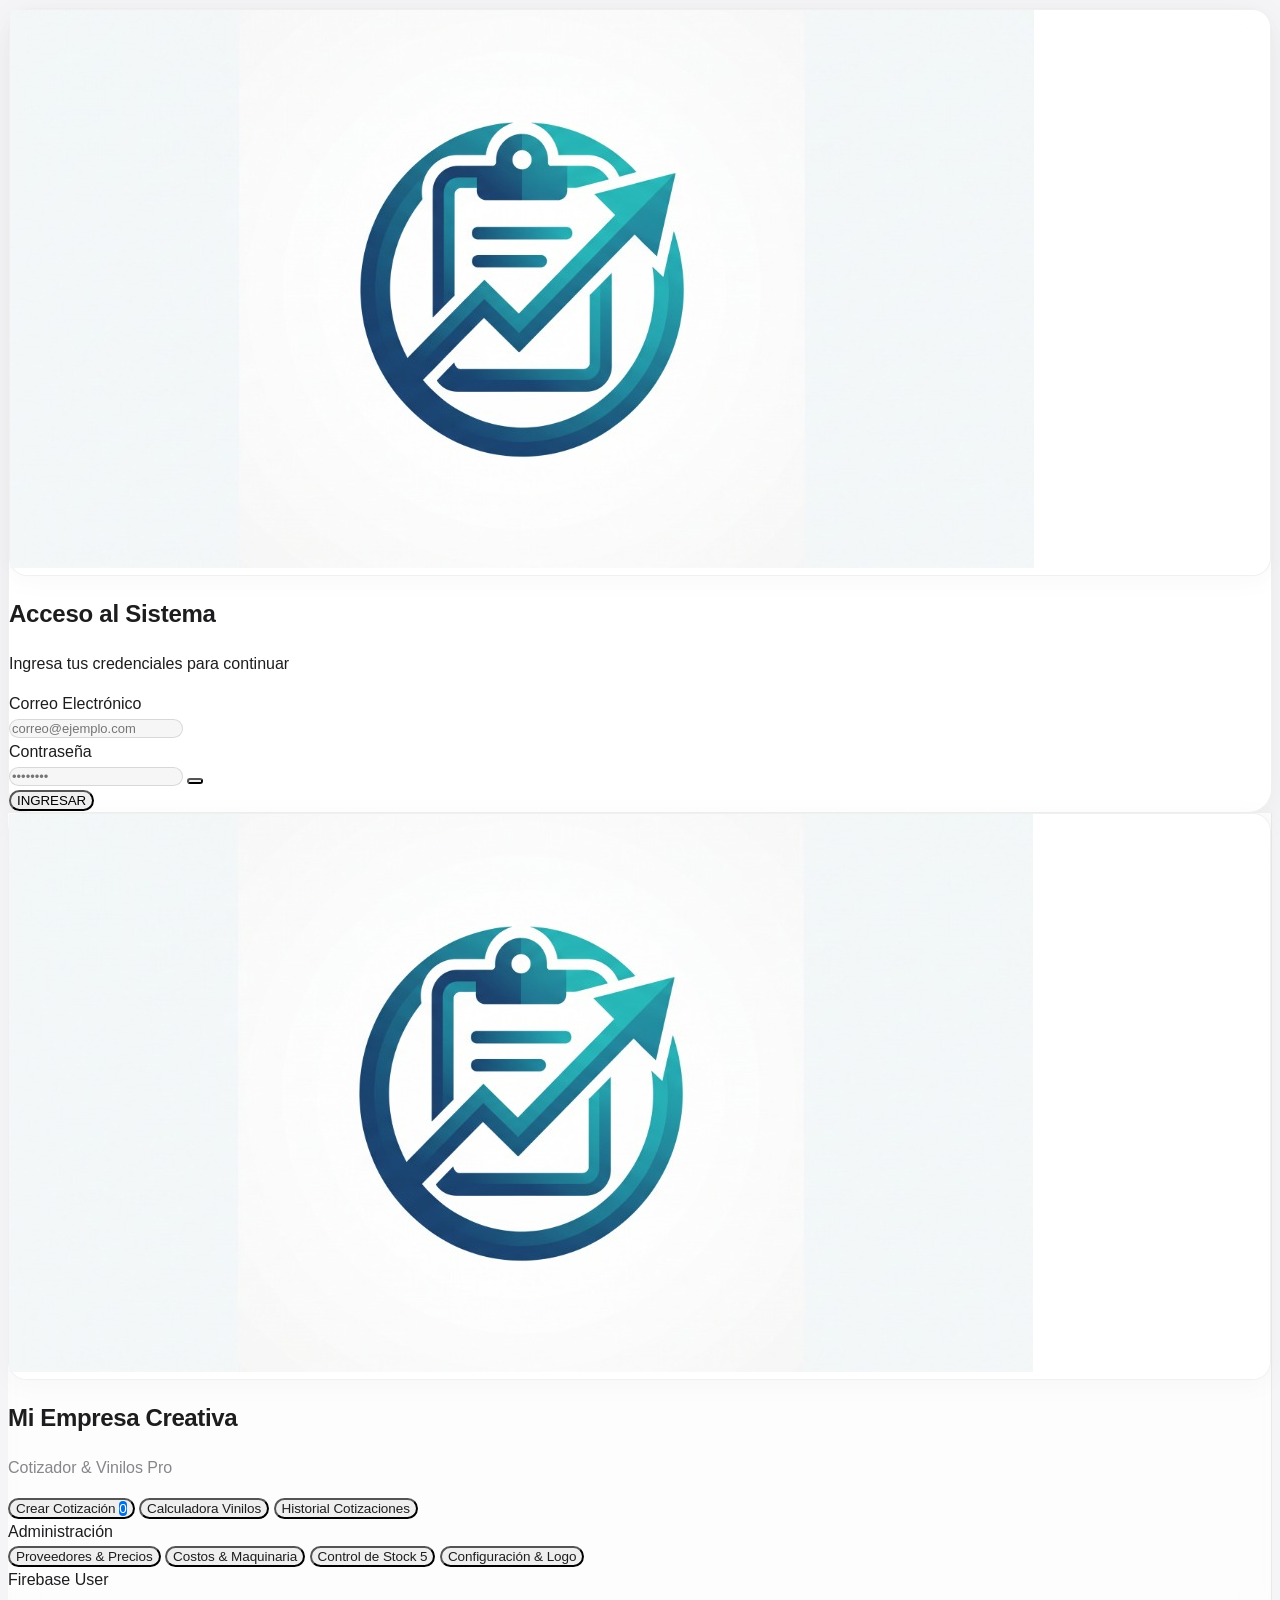
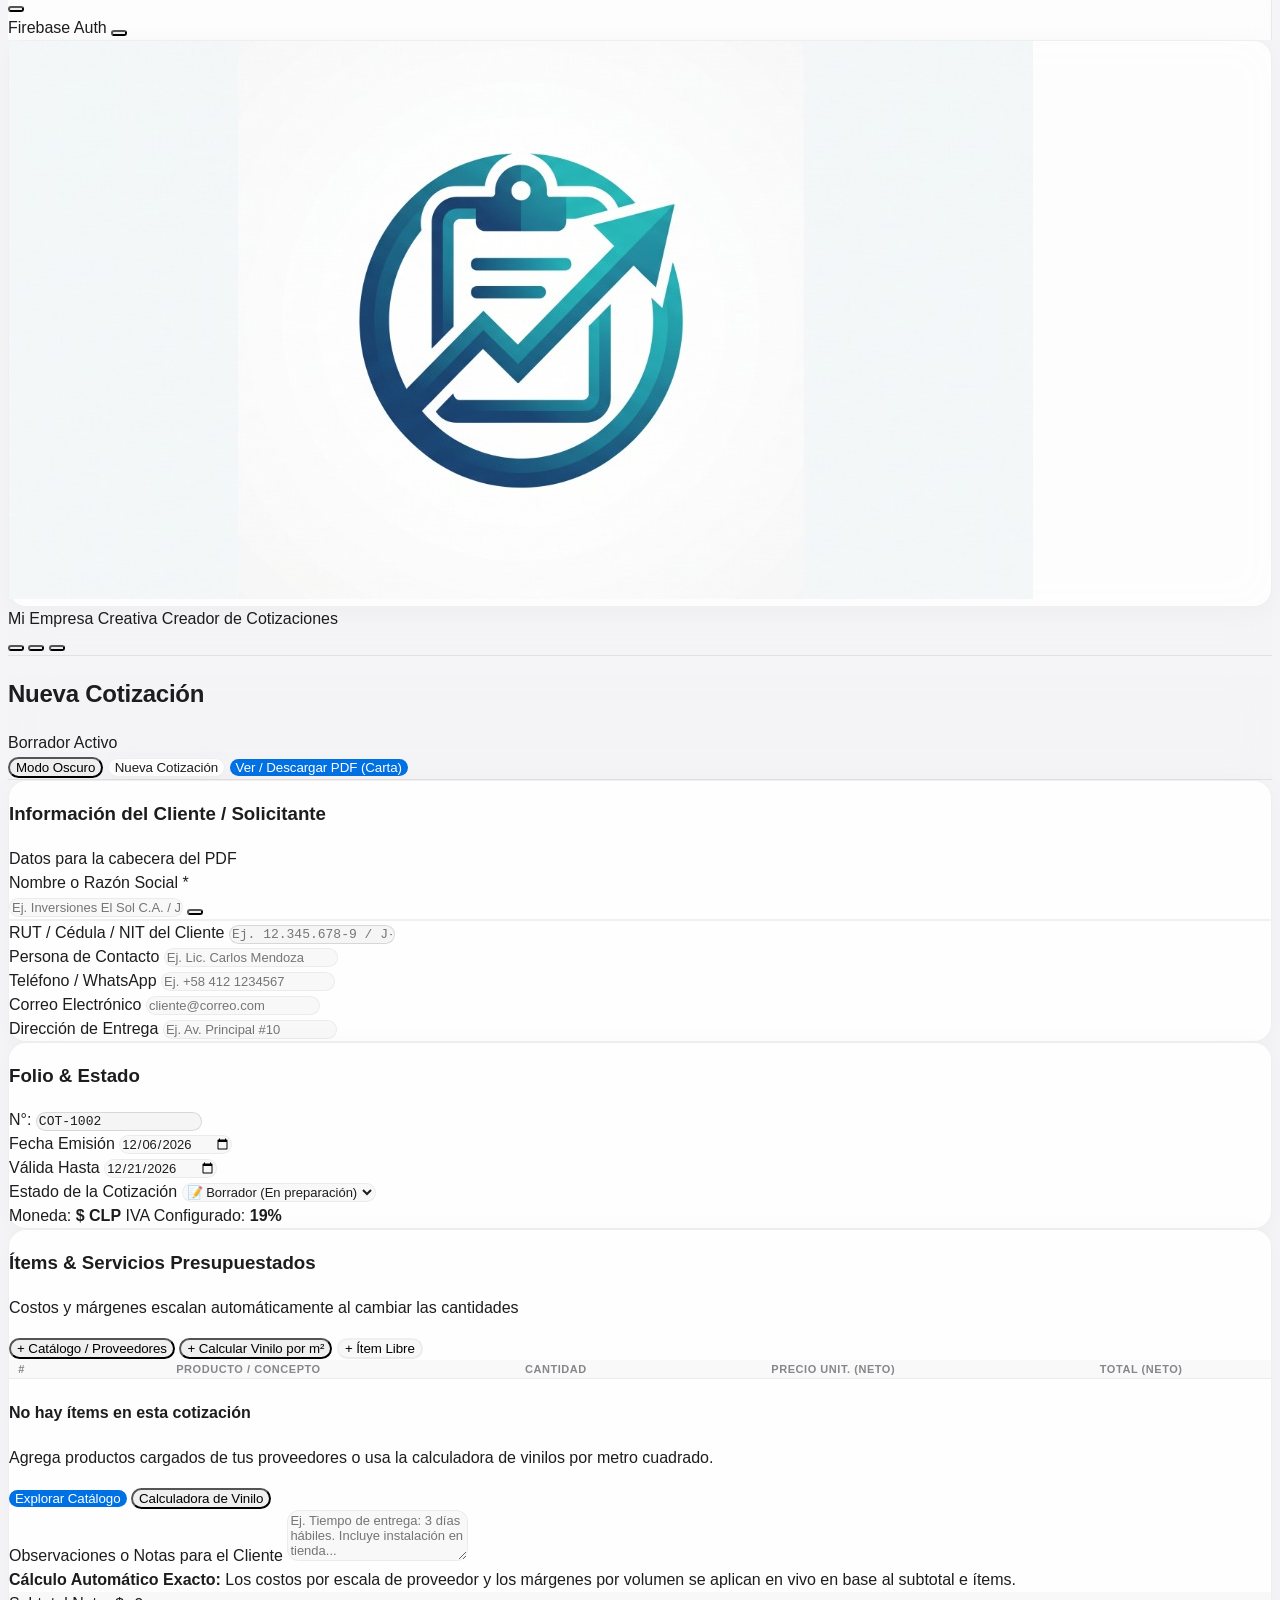
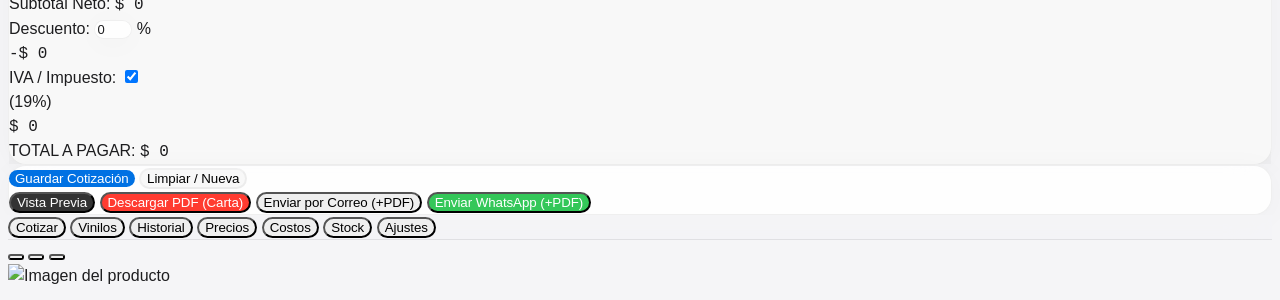
==== commit 11703ab3: "v6.5: Modulo Costos & Maquinaria (Insumos, Depreciacion, Alcancia, Electricidad, Armador de Costo Ad" ====
--- a/public/index.html
+++ b/public/index.html
@@ -84,7 +84,7 @@
     <script src="/__/firebase/init.js" onerror="console.log('Modo GitHub Pages / Local')"></script>
 
     <!-- Custom Styles con Cache Busting -->
-    <link rel="stylesheet" href="css/styles.css?v=6.3">
+    <link rel="stylesheet" href="css/styles.css?v=6.5">
 </head>
 <body class="h-full flex flex-col md:flex-row overflow-hidden select-none md:select-auto">
 
@@ -177,6 +177,11 @@
             <button onclick="app.switchTab('tab-catalogo')" data-nav-tab="tab-catalogo" class="nav-btn w-full flex items-center gap-3 px-3.5 py-2.5 rounded-xl text-sm font-semibold transition-all text-slate-300 hover:bg-slate-800 hover:text-white group">
                 <i data-lucide="boxes" class="w-5 h-5 text-slate-400 group-hover:text-emerald-400 transition-colors"></i>
                 <span>Proveedores & Precios</span>
+            </button>
+
+            <button onclick="app.switchTab('tab-costos')" data-nav-tab="tab-costos" class="nav-btn w-full flex items-center gap-3 px-3.5 py-2.5 rounded-xl text-sm font-semibold transition-all text-slate-300 hover:bg-slate-800 hover:text-white group">
+                <i data-lucide="cpu" class="w-5 h-5 text-slate-400 group-hover:text-cyan-400 transition-colors"></i>
+                <span>Costos & Maquinaria</span>
             </button>
 
             <button onclick="app.switchTab('tab-inventario')" data-nav-tab="tab-inventario" class="nav-btn w-full flex items-center gap-3 px-3.5 py-2.5 rounded-xl text-sm font-semibold transition-all text-slate-300 hover:bg-slate-800 hover:text-white group">
@@ -1187,7 +1192,182 @@
             </div>
 
             <!-- ============================================================== -->
-            <!-- TAB 5: CONFIGURACIÓN & PERFIL DE EMPRESA                       -->
+            <!-- TAB 5: COSTOS OPERATIVOS, INSUMOS, MAQUINARIA Y ELECTRICIDAD    -->
+            <!-- ============================================================== -->
+            <div id="tab-costos" class="tab-content space-y-6 max-w-7xl mx-auto">
+
+                <!-- KPIs Superiores de Costos, Depreciación, Alcancía y Tarifas -->
+                <div class="grid grid-cols-1 sm:grid-cols-2 lg:grid-cols-4 gap-4">
+                    <!-- KPI 1: Insumos por Rendimiento -->
+                    <div class="bg-white p-4 rounded-2xl border border-slate-200/80 shadow-sm flex items-start gap-3">
+                        <div class="p-2.5 bg-cyan-50 text-cyan-600 rounded-xl shrink-0">
+                            <i data-lucide="droplets" class="w-5 h-5"></i>
+                        </div>
+                        <div class="min-w-0">
+                            <span class="text-[11px] font-bold text-slate-400 uppercase tracking-wider block">Insumos & Tintas</span>
+                            <h4 id="costos-kpi-insumos-count" class="text-lg font-black text-slate-800 leading-tight">0 insumos</h4>
+                            <p id="costos-kpi-insumos-sub" class="text-[11px] font-mono text-cyan-700 font-semibold mt-0.5">Suma unitaria: $ 0 / u</p>
+                        </div>
+                    </div>
+
+                    <!-- KPI 2: Maquinaria & Depreciación -->
+                    <div class="bg-white p-4 rounded-2xl border border-slate-200/80 shadow-sm flex items-start gap-3">
+                        <div class="p-2.5 bg-amber-50 text-amber-600 rounded-xl shrink-0">
+                            <i data-lucide="cpu" class="w-5 h-5"></i>
+                        </div>
+                        <div class="min-w-0">
+                            <span class="text-[11px] font-bold text-slate-400 uppercase tracking-wider block">Maquinaria Activa</span>
+                            <h4 id="costos-kpi-maquinaria-count" class="text-lg font-black text-slate-800 leading-tight">0 equipos</h4>
+                            <p id="costos-kpi-maquinaria-sub" class="text-[11px] font-mono text-amber-700 font-semibold mt-0.5">Desgaste: $ 0 / uso</p>
+                        </div>
+                    </div>
+
+                    <!-- KPI 3: Alcancía / Fondo de Reposición Acumulado -->
+                    <div class="bg-white p-4 rounded-2xl border border-emerald-200 shadow-sm flex items-start gap-3">
+                        <div class="p-2.5 bg-emerald-50 text-emerald-600 rounded-xl shrink-0">
+                            <i data-lucide="piggy-bank" class="w-5 h-5"></i>
+                        </div>
+                        <div class="min-w-0">
+                            <span class="text-[11px] font-extrabold text-emerald-700 uppercase tracking-wider block">🐷 Alcancía Reposición</span>
+                            <h4 id="costos-kpi-alcancia-amount" class="text-lg font-black font-mono text-emerald-700 leading-tight">$ 0</h4>
+                            <p id="costos-kpi-alcancia-sub" class="text-[10px] font-mono text-slate-500 mt-0.5">Ahorro acumulado por uso</p>
+                        </div>
+                    </div>
+
+                    <!-- KPI 4: Tarifas Base de Electricidad y Mano de Obra -->
+                    <div class="bg-white p-3.5 rounded-2xl border border-slate-200/80 shadow-sm space-y-2">
+                        <div class="flex items-center justify-between">
+                            <span class="text-[10px] font-extrabold text-indigo-700 uppercase tracking-wider flex items-center gap-1">
+                                <i data-lucide="zap" class="w-3.5 h-3.5 text-amber-500"></i> Tarifas Base del Taller
+                            </span>
+                            <span class="text-[9px] text-slate-400">Auto-recalcula</span>
+                        </div>
+                        <div class="grid grid-cols-2 gap-2">
+                            <div>
+                                <label class="block text-[10px] font-bold text-slate-500 mb-0.5">Luz ($/kWh)</label>
+                                <input type="number" id="costos-setting-kwh" step="any" value="220"
+                                    onchange="costos.onGlobalSettingsChange()"
+                                    class="w-full px-2 py-1 text-xs font-mono font-bold text-center bg-slate-50 border border-slate-200 rounded-lg outline-none focus:border-indigo-500" />
+                            </div>
+                            <div>
+                                <label class="block text-[10px] font-bold text-slate-500 mb-0.5">Hora M.O. ($/h)</label>
+                                <input type="number" id="costos-setting-hourly" step="any" value="4500"
+                                    onchange="costos.onGlobalSettingsChange()"
+                                    class="w-full px-2 py-1 text-xs font-mono font-bold text-center bg-slate-50 border border-slate-200 rounded-lg outline-none focus:border-indigo-500" />
+                            </div>
+                        </div>
+                    </div>
+                </div>
+
+                <!-- Armador / Calculadora de Costo Adicional por Prenda o Producto -->
+                <div class="bg-gradient-to-br from-indigo-50/90 via-white to-amber-50/70 p-5 rounded-2xl border border-indigo-200/80 shadow-sm space-y-4">
+                    <div class="flex flex-col sm:flex-row sm:items-center justify-between gap-2 border-b border-indigo-100 pb-3">
+                        <div>
+                            <h3 class="font-black text-sm text-slate-800 flex items-center gap-2">
+                                <i data-lucide="calculator" class="w-4 h-4 text-indigo-600"></i>
+                                Calculadora / Armador de Costo Adicional por Prenda o Producto
+                            </h3>
+                            <p class="text-xs text-slate-500">Suma tintas, papel, depreciación de plancha/impresora, electricidad (Wh) y mano de obra para asignarlo como Costo Adicional a cualquier producto.</p>
+                        </div>
+                        <div class="flex items-center gap-1.5 shrink-0">
+                            <button type="button" onclick="costos.selectAllInComposer(true)" class="px-2.5 py-1 text-[11px] font-bold bg-white text-indigo-700 border border-indigo-200 rounded-xl hover:bg-indigo-50 cursor-pointer">
+                                Marcar Todos
+                            </button>
+                            <button type="button" onclick="costos.selectAllInComposer(false)" class="px-2.5 py-1 text-[11px] font-bold bg-white text-slate-600 border border-slate-200 rounded-xl hover:bg-slate-100 cursor-pointer">
+                                Limpiar
+                            </button>
+                        </div>
+                    </div>
+
+                    <div class="grid grid-cols-1 lg:grid-cols-12 gap-4 items-start">
+                        <!-- Lista de costos sumados actualmente -->
+                        <div class="lg:col-span-7 space-y-2 max-h-60 overflow-y-auto pr-1" id="costos-composer-selected-list">
+                            <!-- Inyectado por js/costos.js -->
+                        </div>
+
+                        <!-- Panel derecho: Total calculado y botón para aplicar a un producto del catálogo -->
+                        <div class="lg:col-span-5 bg-white p-4 rounded-2xl border border-indigo-200 shadow-xs space-y-3">
+                            <div class="flex items-center justify-between border-b border-slate-100 pb-2.5">
+                                <div>
+                                    <span class="text-[10px] font-extrabold uppercase tracking-wider text-slate-400 block">Costo Adicional Total por Unidad</span>
+                                    <span class="text-xs text-slate-500">Suma de los costos seleccionados</span>
+                                </div>
+                                <span id="costos-composer-total-display" class="text-xl font-black font-mono text-indigo-700">$ 0</span>
+                            </div>
+
+                            <div>
+                                <label class="block text-[11px] font-bold text-slate-600 mb-1">Concepto / Etiqueta para el Producto</label>
+                                <input type="text" id="costos-composer-label-input" value="Sublimación + Maquinaria + Luz"
+                                    oninput="this.dataset.userEdited='1'"
+                                    class="w-full px-3 py-1.5 text-xs bg-slate-50 border border-slate-200 rounded-xl focus:bg-white outline-none" />
+                            </div>
+
+                            <div>
+                                <label class="block text-[11px] font-bold text-slate-600 mb-1">Asignar directamente a un Producto del Catálogo:</label>
+                                <select id="costos-apply-product-select" class="w-full px-3 py-2 text-xs font-bold bg-slate-50 border border-slate-200 rounded-xl focus:bg-white outline-none">
+                                </select>
+                            </div>
+
+                            <button type="button" onclick="costos.applyComposerToSelectedProduct()" class="w-full py-2.5 px-4 rounded-xl text-xs font-bold bg-indigo-600 hover:bg-indigo-700 text-white shadow-sm transition-all flex items-center justify-center gap-2 cursor-pointer">
+                                <i data-lucide="check-circle-2" class="w-4 h-4"></i>
+                                Guardar como Costo Adicional en este Producto
+                            </button>
+                        </div>
+                    </div>
+                </div>
+
+                <!-- Barra de Filtros, Búsqueda y Botones de Creación de Costos / Maquinaria -->
+                <div class="bg-white p-4 rounded-2xl border border-slate-200/80 shadow-sm space-y-4">
+                    <div class="flex flex-col md:flex-row md:items-center justify-between gap-3">
+                        <!-- Pestañas de Categorías de Costo -->
+                        <div class="flex items-center gap-1.5 overflow-x-auto pb-1">
+                            <button type="button" data-costos-filter="all" onclick="costos.setCategoryFilter('all')" class="px-3.5 py-2 text-xs font-bold rounded-xl bg-indigo-600 text-white shadow-sm transition-all flex items-center gap-1.5 shrink-0">
+                                <span>Todos</span>
+                                <span id="costos-count-all" class="text-[10px] opacity-80">(0)</span>
+                            </button>
+                            <button type="button" data-costos-filter="insumo" onclick="costos.setCategoryFilter('insumo')" class="px-3.5 py-2 text-xs font-bold rounded-xl text-slate-600 hover:bg-slate-200 transition-all flex items-center gap-1.5 shrink-0">
+                                <span>💧 Insumos & Tintas</span>
+                                <span id="costos-count-insumo" class="text-[10px] opacity-75">(0)</span>
+                            </button>
+                            <button type="button" data-costos-filter="maquinaria" onclick="costos.setCategoryFilter('maquinaria')" class="px-3.5 py-2 text-xs font-bold rounded-xl text-slate-600 hover:bg-slate-200 transition-all flex items-center gap-1.5 shrink-0">
+                                <span>⚙️ Maquinaria & Alcancía</span>
+                                <span id="costos-count-maquinaria" class="text-[10px] opacity-75">(0)</span>
+                            </button>
+                            <button type="button" data-costos-filter="electricidad" onclick="costos.setCategoryFilter('electricidad')" class="px-3.5 py-2 text-xs font-bold rounded-xl text-slate-600 hover:bg-slate-200 transition-all flex items-center gap-1.5 shrink-0">
+                                <span>⚡ Electricidad (Wh)</span>
+                                <span id="costos-count-electricidad" class="text-[10px] opacity-75">(0)</span>
+                            </button>
+                            <button type="button" data-costos-filter="operativo" onclick="costos.setCategoryFilter('operativo')" class="px-3.5 py-2 text-xs font-bold rounded-xl text-slate-600 hover:bg-slate-200 transition-all flex items-center gap-1.5 shrink-0">
+                                <span>⏱️ Mano de Obra & Otros</span>
+                                <span id="costos-count-operativo" class="text-[10px] opacity-75">(0)</span>
+                            </button>
+                        </div>
+
+                        <!-- Buscador y Botón Nuevo -->
+                        <div class="flex flex-wrap items-center gap-2 shrink-0">
+                            <div class="relative flex-1 sm:w-56">
+                                <i data-lucide="search" class="w-4 h-4 text-slate-400 absolute left-3 top-2.5"></i>
+                                <input type="text" id="costos-search-input" placeholder="Buscar tinta, plancha, luz..."
+                                    oninput="costos.renderItemsGrid()"
+                                    class="w-full pl-9 pr-3 py-2 text-xs bg-slate-50 border border-slate-200 rounded-xl focus:bg-white outline-none" />
+                            </div>
+                            <button type="button" onclick="costos.openCostModal()" class="inline-flex items-center gap-1.5 px-4 py-2 rounded-xl text-xs font-bold bg-indigo-600 text-white hover:bg-indigo-700 shadow-sm transition-all cursor-pointer shrink-0">
+                                <i data-lucide="plus-circle" class="w-4 h-4"></i>
+                                + Nuevo Costo / Equipo
+                            </button>
+                        </div>
+                    </div>
+
+                    <!-- Grid de Tarjetas de Costos Operativos y Maquinaria -->
+                    <div id="costos-items-grid" class="grid grid-cols-1 md:grid-cols-2 lg:grid-cols-3 gap-4">
+                        <!-- Inyectado dinámicamente por js/costos.js -->
+                    </div>
+                </div>
+
+            </div>
+
+            <!-- ============================================================== -->
+            <!-- TAB 6: CONFIGURACIÓN & PERFIL DE EMPRESA                       -->
             <!-- ============================================================== -->
             <div id="tab-ajustes" class="tab-content space-y-6 max-w-5xl mx-auto">
                 
@@ -1328,30 +1508,34 @@
     </main>
 
     <!-- Mobile Bottom Navigation Bar (App Nativa) -->
-    <nav class="md:hidden fixed bottom-0 left-0 right-0 glass-header border-t border-slate-200 z-40 grid grid-cols-6 items-center py-1.5 px-1 mobile-bottom-nav">
+    <nav class="md:hidden fixed bottom-0 left-0 right-0 glass-header border-t border-slate-200 z-40 grid grid-cols-7 items-center py-1.5 px-0.5 mobile-bottom-nav">
         <button onclick="app.switchTab('tab-cotizador')" data-mobile-nav="tab-cotizador" class="mobile-nav-item flex flex-col items-center justify-center gap-0.5 py-1 rounded-xl text-indigo-600">
-            <i data-lucide="file-spreadsheet" class="w-5 h-5"></i>
-            <span class="text-[10px] font-bold leading-none">Cotizar</span>
+            <i data-lucide="file-spreadsheet" class="w-4 h-4"></i>
+            <span class="text-[9px] font-bold leading-none">Cotizar</span>
         </button>
         <button onclick="app.switchTab('tab-vinilos')" data-mobile-nav="tab-vinilos" class="mobile-nav-item flex flex-col items-center justify-center gap-0.5 py-1 rounded-xl text-slate-400">
-            <i data-lucide="scissors" class="w-5 h-5"></i>
-            <span class="text-[10px] font-bold leading-none">Vinilos</span>
+            <i data-lucide="scissors" class="w-4 h-4"></i>
+            <span class="text-[9px] font-bold leading-none">Vinilos</span>
         </button>
         <button onclick="app.switchTab('tab-historial')" data-mobile-nav="tab-historial" class="mobile-nav-item flex flex-col items-center justify-center gap-0.5 py-1 rounded-xl text-slate-400">
-            <i data-lucide="history" class="w-5 h-5"></i>
-            <span class="text-[10px] font-bold leading-none">Historial</span>
+            <i data-lucide="history" class="w-4 h-4"></i>
+            <span class="text-[9px] font-bold leading-none">Historial</span>
         </button>
         <button onclick="app.switchTab('tab-catalogo')" data-mobile-nav="tab-catalogo" class="mobile-nav-item flex flex-col items-center justify-center gap-0.5 py-1 rounded-xl text-slate-400">
-            <i data-lucide="boxes" class="w-5 h-5"></i>
-            <span class="text-[10px] font-bold leading-none">Precios</span>
+            <i data-lucide="boxes" class="w-4 h-4"></i>
+            <span class="text-[9px] font-bold leading-none">Precios</span>
+        </button>
+        <button onclick="app.switchTab('tab-costos')" data-mobile-nav="tab-costos" class="mobile-nav-item flex flex-col items-center justify-center gap-0.5 py-1 rounded-xl text-slate-400">
+            <i data-lucide="cpu" class="w-4 h-4"></i>
+            <span class="text-[9px] font-bold leading-none">Costos</span>
         </button>
         <button onclick="app.switchTab('tab-inventario')" data-mobile-nav="tab-inventario" class="mobile-nav-item flex flex-col items-center justify-center gap-0.5 py-1 rounded-xl text-slate-400">
-            <i data-lucide="package" class="w-5 h-5"></i>
-            <span class="text-[10px] font-bold leading-none">Stock</span>
+            <i data-lucide="package" class="w-4 h-4"></i>
+            <span class="text-[9px] font-bold leading-none">Stock</span>
         </button>
         <button onclick="app.switchTab('tab-ajustes')" data-mobile-nav="tab-ajustes" class="mobile-nav-item flex flex-col items-center justify-center gap-0.5 py-1 rounded-xl text-slate-400">
-            <i data-lucide="settings" class="w-5 h-5"></i>
-            <span class="text-[10px] font-bold leading-none">Ajustes</span>
+            <i data-lucide="settings" class="w-4 h-4"></i>
+            <span class="text-[9px] font-bold leading-none">Ajustes</span>
         </button>
     </nav>
 
@@ -1678,12 +1862,17 @@
 
                 <!-- Costo Adicional (ej. estampado, sublimación) -->
                 <div class="p-3 bg-amber-50 rounded-2xl border border-amber-200 space-y-2">
-                    <div class="flex items-center gap-2">
-                        <i data-lucide="plus-square" class="w-3.5 h-3.5 text-amber-600"></i>
-                        <label class="text-xs font-bold text-amber-800">Costo Adicional (opcional)</label>
-                        <span class="text-[10px] text-amber-700 bg-amber-100 px-2 py-0.5 rounded-full font-medium">Se suma al costo y se le aplica el % de ganancia</span>
-                    </div>
-                    <p class="text-[11px] text-amber-700">Úsalo para estampado, sublimación, etc. El % de ganancia se aplicará sobre el costo total (Costo Base + Costo Adicional).</p>
+                    <div class="flex flex-wrap items-center justify-between gap-2">
+                        <div class="flex items-center gap-2">
+                            <i data-lucide="plus-square" class="w-3.5 h-3.5 text-amber-600"></i>
+                            <label class="text-xs font-bold text-amber-800">Costo Adicional (opcional)</label>
+                        </div>
+                        <button type="button" onclick="costos.openPickerForProductModal()" class="inline-flex items-center gap-1 px-2.5 py-1 rounded-xl text-[11px] font-extrabold bg-amber-600 hover:bg-amber-700 text-white shadow-xs transition-all cursor-pointer">
+                            <i data-lucide="cpu" class="w-3.5 h-3.5"></i>
+                            ⚡ Armar desde Costos & Maquinaria
+                        </button>
+                    </div>
+                    <p class="text-[11px] text-amber-700">Úsalo para estampado, sublimación, tinta, plancha, luz, etc. Al cotizar podrás elegir si cargar el producto CON o SIN este costo adicional.</p>
                     <div class="grid grid-cols-2 gap-3">
                         <div>
                             <label class="block text-[11px] font-bold text-amber-700 mb-1">Concepto del Costo Adicional</label>
@@ -1699,6 +1888,15 @@
                                     class="w-full pl-6 pr-2 py-2 text-xs font-bold text-amber-700 bg-white border border-amber-200 rounded-xl focus:border-amber-400 outline-none text-center" />
                             </div>
                         </div>
+                    </div>
+                    <!-- Resumen en vivo de Costo Base + Costo Adicional = Costo Total -->
+                    <div id="prod-form-total-cost-summary" class="pt-2.5 mt-1 border-t border-amber-200/80 flex flex-wrap items-center justify-between gap-2 text-xs">
+                        <span class="text-amber-800 font-medium text-[11px]">
+                            Costo Base (<strong id="prod-summary-base-cost" class="font-mono">$ 0</strong>) + Adicional (<strong id="prod-summary-extra-cost" class="font-mono">+$ 0</strong>):
+                        </span>
+                        <span id="prod-summary-total-badge" class="px-2.5 py-1 rounded-lg bg-amber-100 border border-amber-300 text-amber-950 font-black font-mono text-xs">
+                            Costo Total: <span id="prod-summary-total-cost">$ 0</span>
+                        </span>
                     </div>
                 </div>
 
@@ -2556,20 +2754,244 @@
         </div>
     </div>
 
+    <!-- ============================================================== -->
+    <!-- MODALES DE COSTOS OPERATIVOS, INSUMOS Y MAQUINARIA             -->
+    <!-- ============================================================== -->
+
+    <!-- Modal: Crear / Editar Insumo, Maquinaria, Electricidad o Costo Operativo -->
+    <div id="modal-cost-item" class="modal-overlay fixed inset-0 z-50 bg-slate-900/60 backdrop-blur-sm items-center justify-center p-4">
+        <div class="bg-white rounded-3xl w-full max-w-lg shadow-2xl overflow-hidden p-6 space-y-4 max-h-[92vh] overflow-y-auto">
+            <div class="flex items-center justify-between border-b border-slate-100 pb-3">
+                <div class="flex items-center gap-2">
+                    <div class="p-2 bg-indigo-50 text-indigo-600 rounded-xl">
+                        <i data-lucide="cpu" class="w-5 h-5"></i>
+                    </div>
+                    <div>
+                        <h3 id="cost-modal-title" class="font-bold text-sm text-slate-800">Nuevo Insumo, Maquinaria o Costo Operativo</h3>
+                        <p class="text-[11px] text-slate-400">Calcula automáticamente el costo por prenda/impresión</p>
+                    </div>
+                </div>
+                <button type="button" onclick="app.closeModal('modal-cost-item')" class="p-1 text-slate-400 hover:text-slate-700">
+                    <i data-lucide="x" class="w-5 h-5"></i>
+                </button>
+            </div>
+
+            <input type="hidden" id="cost-form-id" />
+
+            <div class="space-y-3">
+                <div class="grid grid-cols-1 sm:grid-cols-3 gap-3">
+                    <div class="sm:col-span-2">
+                        <label class="block text-xs font-bold text-indigo-700 mb-1">Tipo de Costo / Categoría *</label>
+                        <select id="cost-form-category" onchange="costos.onCostModalCategoryChange()" class="w-full px-3 py-2 text-xs font-bold bg-indigo-50/70 border border-indigo-200 rounded-xl focus:bg-white outline-none">
+                            <option value="insumo">💧 Insumo por Rendimiento (Tinta, Papel, Cinta)</option>
+                            <option value="maquinaria">⚙️ Maquinaria, Depreciación y Alcancía (Plancha, Plotter)</option>
+                            <option value="electricidad">⚡ Consumo Eléctrico por Ciclo (Watts + Minutos)</option>
+                            <option value="operativo">⏱️ Mano de Obra, Empaque, Pasaje / Otros</option>
+                        </select>
+                    </div>
+                    <div>
+                        <label class="block text-xs font-bold text-slate-600 mb-1">Unidad de Cobro</label>
+                        <input type="text" id="cost-form-unit-label" value="prenda" placeholder="prenda, hoja, taza..."
+                            oninput="costos.updateCostModalLivePreview()"
+                            class="w-full px-3 py-2 text-xs font-bold bg-slate-50 border border-slate-200 rounded-xl focus:bg-white outline-none text-center" />
+                    </div>
+                </div>
+
+                <div>
+                    <label class="block text-xs font-bold text-slate-600 mb-1">Nombre del Insumo / Máquina / Proceso *</label>
+                    <input type="text" id="cost-form-name" placeholder="Ej. Tinta de Sublimación CMYK / Plancha 38x38cm"
+                        oninput="costos.updateCostModalLivePreview()"
+                        class="w-full px-3.5 py-2 text-xs bg-slate-50 border border-slate-200 rounded-xl focus:bg-white outline-none font-bold" />
+                </div>
+
+                <!-- SECCIÓN 1: INSUMO POR RENDIMIENTO (O LOTE) -->
+                <div id="cost-modal-sec-insumo" class="p-3.5 bg-cyan-50/60 border border-cyan-200 rounded-2xl space-y-2.5">
+                    <p class="text-[11px] text-cyan-800 font-semibold">💧 Divide automáticamente el precio que pagaste entre la cantidad de impresiones o prendas que rinde:</p>
+                    <div class="grid grid-cols-2 gap-3">
+                        <div>
+                            <label class="block text-[11px] font-bold text-slate-700 mb-1">Precio Pagado / Compra ($)</label>
+                            <input type="number" id="cost-form-purchase-cost" step="any" value="18000"
+                                oninput="costos.updateCostModalLivePreview()"
+                                class="w-full px-3 py-2 text-xs font-bold bg-white border border-cyan-300 rounded-xl outline-none text-center" />
+                        </div>
+                        <div>
+                            <label class="block text-[11px] font-bold text-slate-700 mb-1">Cantidad que Rinde (Unidades)</label>
+                            <input type="number" id="cost-form-yield-units" step="any" min="1" value="600"
+                                oninput="costos.updateCostModalLivePreview()"
+                                class="w-full px-3 py-2 text-xs font-bold bg-white border border-cyan-300 rounded-xl outline-none text-center" />
+                        </div>
+                    </div>
+                </div>
+
+                <!-- SECCIÓN 2: MAQUINARIA, DEPRECIACIÓN Y ALCANCÍA -->
+                <div id="cost-modal-sec-maquinaria" class="hidden p-3.5 bg-amber-50/70 border border-amber-200 rounded-2xl space-y-2.5">
+                    <p class="text-[11px] text-amber-900 font-semibold">⚙️ Calcula tu costo de desgaste por prenda y lleva el control de tu Alcancía para renovar el equipo:</p>
+                    <div class="grid grid-cols-2 gap-3">
+                        <div>
+                            <label class="block text-[11px] font-bold text-slate-700 mb-1">Valor Compra Máquina ($)</label>
+                            <input type="number" id="cost-form-purchase-cost-maq" step="any" value="180000"
+                                oninput="document.getElementById('cost-form-purchase-cost').value=this.value; costos.updateCostModalLivePreview()"
+                                class="w-full px-3 py-2 text-xs font-bold bg-white border border-amber-300 rounded-xl outline-none text-center" />
+                        </div>
+                        <div>
+                            <label class="block text-[11px] font-bold text-slate-700 mb-1">Vida Útil Total (Prendas/Usos)</label>
+                            <input type="number" id="cost-form-lifespan-uses" step="1" min="1" value="15000"
+                                oninput="costos.updateCostModalLivePreview()"
+                                class="w-full px-3 py-2 text-xs font-bold bg-white border border-amber-300 rounded-xl outline-none text-center" />
+                        </div>
+                    </div>
+                    <div class="grid grid-cols-2 gap-3">
+                        <div>
+                            <label class="block text-[11px] font-bold text-slate-700 mb-1">Usos ya Realizados (Contador)</label>
+                            <input type="number" id="cost-form-used-count" step="1" min="0" value="0"
+                                oninput="costos.updateCostModalLivePreview()"
+                                class="w-full px-3 py-2 text-xs font-bold bg-white border border-slate-200 rounded-xl outline-none text-center" />
+                        </div>
+                        <div>
+                            <label class="block text-[11px] font-bold text-slate-700 mb-1">Valor Residual Final ($) (Opc.)</label>
+                            <input type="number" id="cost-form-salvage-value" step="any" min="0" value="0"
+                                oninput="costos.updateCostModalLivePreview()"
+                                class="w-full px-3 py-2 text-xs font-bold bg-white border border-slate-200 rounded-xl outline-none text-center" />
+                        </div>
+                    </div>
+                    <label class="flex items-center gap-2 text-xs font-bold text-amber-900 pt-1 cursor-pointer">
+                        <input type="checkbox" id="cost-form-auto-track" checked class="w-4 h-4 rounded accent-amber-600 cursor-pointer" />
+                        <span>Sumar usos automáticamente cuando una cotización pase a "Aprobada"</span>
+                    </label>
+                </div>
+
+                <!-- SECCIÓN 3: CONSUMO ELÉCTRICO (WATTS + TIEMPO) -->
+                <div id="cost-modal-sec-electricidad" class="hidden p-3.5 bg-yellow-50/70 border border-yellow-300 rounded-2xl space-y-2.5">
+                    <p class="text-[11px] text-yellow-900 font-semibold">⚡ Calcula cuántos Wh consume la máquina según su potencia y los minutos que tardas por prenda:</p>
+                    <div class="grid grid-cols-3 gap-2.5">
+                        <div>
+                            <label class="block text-[10px] font-bold text-slate-700 mb-1">Potencia (Watts)</label>
+                            <input type="number" id="cost-form-watts" step="any" min="1" value="1800"
+                                oninput="costos.updateCostModalLivePreview()"
+                                class="w-full px-2.5 py-2 text-xs font-bold bg-white border border-yellow-400 rounded-xl outline-none text-center" />
+                        </div>
+                        <div>
+                            <label class="block text-[10px] font-bold text-slate-700 mb-1">Tiempo (Minutos)</label>
+                            <input type="number" id="cost-form-minutes" step="any" min="0.1" value="1"
+                                oninput="costos.updateCostModalLivePreview()"
+                                class="w-full px-2.5 py-2 text-xs font-bold bg-white border border-yellow-400 rounded-xl outline-none text-center" />
+                        </div>
+                        <div>
+                            <label class="block text-[10px] font-bold text-slate-700 mb-1">Tarifa $/kWh (Opc.)</label>
+                            <input type="number" id="cost-form-custom-kwh" step="any" placeholder="Global"
+                                oninput="costos.updateCostModalLivePreview()"
+                                class="w-full px-2.5 py-2 text-xs font-bold bg-white border border-slate-200 rounded-xl outline-none text-center" />
+                        </div>
+                    </div>
+                </div>
+
+                <!-- SECCIÓN 4: MANO DE OBRA / EMPAQUE / PASAJE / OTROS -->
+                <div id="cost-modal-sec-operativo" class="hidden p-3.5 bg-purple-50/60 border border-purple-200 rounded-2xl space-y-2.5">
+                    <div>
+                        <label class="block text-[11px] font-bold text-purple-900 mb-1">Forma de Calcular este Costo</label>
+                        <select id="cost-form-calc-mode" onchange="costos.onCostModalCategoryChange()" class="w-full px-3 py-1.5 text-xs font-bold bg-white border border-purple-200 rounded-xl outline-none">
+                            <option value="tiempo">⏱️ Por Tiempo de Trabajo (Valor Hora × Minutos por Prenda)</option>
+                            <option value="lote">📦 Por Lote / Paquete / Pasaje (Costo Total ÷ Cantidad de Unidades)</option>
+                            <option value="fijo">💲 Monto Fijo Directo por Unidad</option>
+                        </select>
+                    </div>
+                    <div id="cost-modal-op-tiempo" class="grid grid-cols-2 gap-3">
+                        <div>
+                            <label class="block text-[11px] font-bold text-slate-700 mb-1">Valor Hora Operador ($/hora)</label>
+                            <input type="number" id="cost-form-hourly-rate" step="any" value="4500"
+                                oninput="costos.updateCostModalLivePreview()"
+                                class="w-full px-3 py-2 text-xs font-bold bg-white border border-purple-200 rounded-xl outline-none text-center" />
+                        </div>
+                        <div>
+                            <label class="block text-[11px] font-bold text-slate-700 mb-1">Minutos por Prenda</label>
+                            <input type="number" id="cost-form-op-minutes" step="any" value="4"
+                                oninput="costos.updateCostModalLivePreview()"
+                                class="w-full px-3 py-2 text-xs font-bold bg-white border border-purple-200 rounded-xl outline-none text-center" />
+                        </div>
+                    </div>
+                    <div id="cost-modal-op-fijo" class="hidden">
+                        <label class="block text-[11px] font-bold text-slate-700 mb-1">Costo Unitario Fijo ($)</label>
+                        <input type="number" id="cost-form-fixed-cost" step="any" value="300"
+                            oninput="costos.updateCostModalLivePreview()"
+                            class="w-full px-3 py-2 text-xs font-bold bg-white border border-purple-200 rounded-xl outline-none text-center" />
+                    </div>
+                </div>
+
+                <div>
+                    <label class="block text-xs font-bold text-slate-600 mb-1">Notas / Detalles</label>
+                    <input type="text" id="cost-form-notes" placeholder="Opcional..."
+                        class="w-full px-3.5 py-2 text-xs bg-slate-50 border border-slate-200 rounded-xl focus:bg-white outline-none" />
+                </div>
+
+                <!-- Caja de Resultado en Vivo -->
+                <div class="p-3 bg-indigo-50 border border-indigo-200 rounded-2xl flex items-center justify-between">
+                    <div>
+                        <span class="text-[10px] font-extrabold uppercase tracking-wider text-indigo-800 block">Costo Unitario Calculado</span>
+                        <span id="cost-modal-live-formula" class="text-[11px] text-indigo-600">Se sumará automáticamente</span>
+                    </div>
+                    <span id="cost-modal-live-unit-cost" class="text-base font-black font-mono text-indigo-700">$ 0 / prenda</span>
+                </div>
+            </div>
+
+            <div class="flex justify-end gap-2 pt-2 border-t border-slate-100">
+                <button type="button" onclick="app.closeModal('modal-cost-item')" class="px-4 py-2 text-xs font-bold bg-slate-100 text-slate-700 rounded-xl">Cancelar</button>
+                <button type="button" onclick="costos.submitCostModal()" class="px-5 py-2 text-xs font-bold bg-indigo-600 text-white rounded-xl hover:bg-indigo-700 shadow-sm">Guardar en Costos & Maquinaria</button>
+            </div>
+        </div>
+    </div>
+
+    <!-- Modal: Selector de Costos Adicionales desde el Editor de Producto -->
+    <div id="modal-pick-extra-costs" class="modal-overlay fixed inset-0 z-[70] bg-slate-900/60 backdrop-blur-sm items-center justify-center p-4">
+        <div class="bg-white rounded-3xl w-full max-w-lg shadow-2xl overflow-hidden p-6 space-y-4 max-h-[90vh] flex flex-col">
+            <div class="flex items-center justify-between border-b border-slate-100 pb-3 shrink-0">
+                <div class="flex items-center gap-2">
+                    <div class="p-2 bg-amber-50 text-amber-600 rounded-xl">
+                        <i data-lucide="cpu" class="w-5 h-5"></i>
+                    </div>
+                    <div>
+                        <h3 class="font-bold text-sm text-slate-800">Seleccionar Costos Operativos para este Producto</h3>
+                        <p class="text-[11px] text-slate-400">Marca los insumos, máquinas y luz que intervienen en este producto</p>
+                    </div>
+                </div>
+                <button type="button" onclick="app.closeModal('modal-pick-extra-costs')" class="p-1 text-slate-400 hover:text-slate-700">
+                    <i data-lucide="x" class="w-5 h-5"></i>
+                </button>
+            </div>
+
+            <div id="picker-extra-costs-list" class="flex-1 overflow-y-auto space-y-2 pr-1">
+                <!-- Inyectado por js/costos.js -->
+            </div>
+
+            <div class="pt-3 border-t border-slate-100 space-y-3 shrink-0">
+                <div class="p-3 bg-amber-50 border border-amber-200 rounded-2xl flex items-center justify-between">
+                    <span class="text-xs font-bold text-amber-900">Costo Adicional Resultante por Unidad:</span>
+                    <span id="picker-extra-costs-total" class="text-base font-black font-mono text-amber-800">$ 0</span>
+                </div>
+                <div class="flex justify-end gap-2">
+                    <button type="button" onclick="app.closeModal('modal-pick-extra-costs')" class="px-4 py-2 text-xs font-bold bg-slate-100 text-slate-700 rounded-xl">Cancelar</button>
+                    <button type="button" onclick="costos.confirmPickerToProductModal()" class="px-5 py-2 text-xs font-bold bg-amber-600 text-white rounded-xl hover:bg-amber-700 shadow-sm cursor-pointer">
+                        Aplicar Costo Adicional al Producto
+                    </button>
+                </div>
+            </div>
+        </div>
+    </div>
+
     <!-- Scripts de la Aplicación con Cache Busting -->
-    <script src="js/firebase-config.js?v=6.3"></script>
-    <script src="js/db.js?v=6.3"></script>
-    <script src="js/vinilos.js?v=6.3"></script>
-    <script src="js/pdf-generator.js?v=6.3"></script>
-    <script src="js/inventario.js?v=6.3"></script>
-    <script src="js/cotizador.js?v=6.3"></script>
-    <script src="js/app.js?v=6.3"></script>
+    <script src="js/firebase-config.js?v=6.5"></script>
+    <script src="js/db.js?v=6.5"></script>
+    <script src="js/vinilos.js?v=6.5"></script>
+    <script src="js/pdf-generator.js?v=6.5"></script>
+    <script src="js/inventario.js?v=6.5"></script>
+    <script src="js/costos.js?v=6.5"></script>
+    <script src="js/cotizador.js?v=6.5"></script>
+    <script src="js/app.js?v=6.5"></script>
 
     <script>
         // Registrar Service Worker y forzar actualización
         if ('serviceWorker' in navigator) {
             window.addEventListener('load', () => {
-                navigator.serviceWorker.register('./sw.js?v=6.3').then(reg => {
+                navigator.serviceWorker.register('./sw.js?v=6.5').then(reg => {
                     reg.update();
                 }).catch(err => console.log('SW registration error', err));
             });
--- a/public/css/styles.css
+++ b/public/css/styles.css
@@ -1030,6 +1030,27 @@
     border: 1px solid rgba(255, 255, 255, 0.15) !important;
 }
 
+/* Costo Adicional y Resumen de Costo Total en Modo Oscuro */
+html.dark .extra-cost-pill {
+    background: rgba(245, 158, 11, 0.2) !important;
+    color: #fbbf24 !important;
+    border-color: rgba(245, 158, 11, 0.4) !important;
+}
+
+html.dark #modal-edit-product #prod-form-total-cost-summary {
+    border-top-color: rgba(245, 158, 11, 0.3) !important;
+}
+
+html.dark #modal-edit-product #prod-form-total-cost-summary span {
+    color: #fde68a !important;
+}
+
+html.dark #modal-edit-product #prod-summary-total-badge {
+    background: rgba(245, 158, 11, 0.25) !important;
+    border-color: rgba(245, 158, 11, 0.5) !important;
+    color: #ffffff !important;
+}
+
 html.dark #modal-combine-products h3,
 html.dark #modal-combine-products h4,
 html.dark #modal-combine-products label,
@@ -1902,6 +1923,63 @@
     .combine-tier-row > div:first-child {
         grid-column: 1 / -1 !important;
     }
-}
-
-
+
+    /* Alinear el desglose de costo adicional a la izquierda en tarjetas móviles */
+    #products-tbody > tr > td:nth-child(6) .items-end {
+        align-items: flex-start !important;
+    }
+
+    /* Ajustes móviles para Costos & Maquinaria */
+    #tab-costos #costos-cards-grid {
+        grid-template-columns: 1fr !important;
+    }
+    #tab-costos #composer-items-list {
+        max-height: 280px !important;
+    }
+}
+
+/* ============================================================== */
+/* MÓDULO COSTOS & MAQUINARIA - MODO OSCURO Y ESTILOS             */
+/* ============================================================== */
+html.dark #tab-costos .bg-white,
+html.dark #modal-cost-item .bg-white,
+html.dark #modal-pick-extra-costs .bg-white {
+    background-color: rgba(28, 28, 30, 0.94) !important;
+    border-color: rgba(255, 255, 255, 0.12) !important;
+}
+
+html.dark #tab-costos .bg-slate-50,
+html.dark #tab-costos .bg-slate-50\/80,
+html.dark #modal-cost-item .bg-slate-50,
+html.dark #modal-pick-extra-costs .bg-slate-50 {
+    background-color: rgba(44, 44, 46, 0.65) !important;
+    border-color: rgba(255, 255, 255, 0.1) !important;
+}
+
+html.dark #tab-costos .bg-amber-50\/80,
+html.dark #modal-cost-item .bg-amber-50\/60,
+html.dark #modal-pick-extra-costs .bg-amber-50\/60 {
+    background-color: rgba(245, 158, 11, 0.12) !important;
+    border-color: rgba(245, 158, 11, 0.3) !important;
+}
+
+html.dark #tab-costos .bg-emerald-50\/70,
+html.dark #modal-cost-item .bg-emerald-50\/50 {
+    background-color: rgba(16, 185, 129, 0.12) !important;
+    border-color: rgba(16, 185, 129, 0.3) !important;
+}
+
+html.dark #tab-costos .bg-sky-50\/70,
+html.dark #modal-cost-item .bg-sky-50\/50 {
+    background-color: rgba(14, 165, 233, 0.12) !important;
+    border-color: rgba(14, 165, 233, 0.3) !important;
+}
+
+html.dark #tab-costos .bg-violet-50\/70,
+html.dark #modal-cost-item .bg-violet-50\/50 {
+    background-color: rgba(139, 92, 246, 0.12) !important;
+    border-color: rgba(139, 92, 246, 0.3) !important;
+}
+
+
+
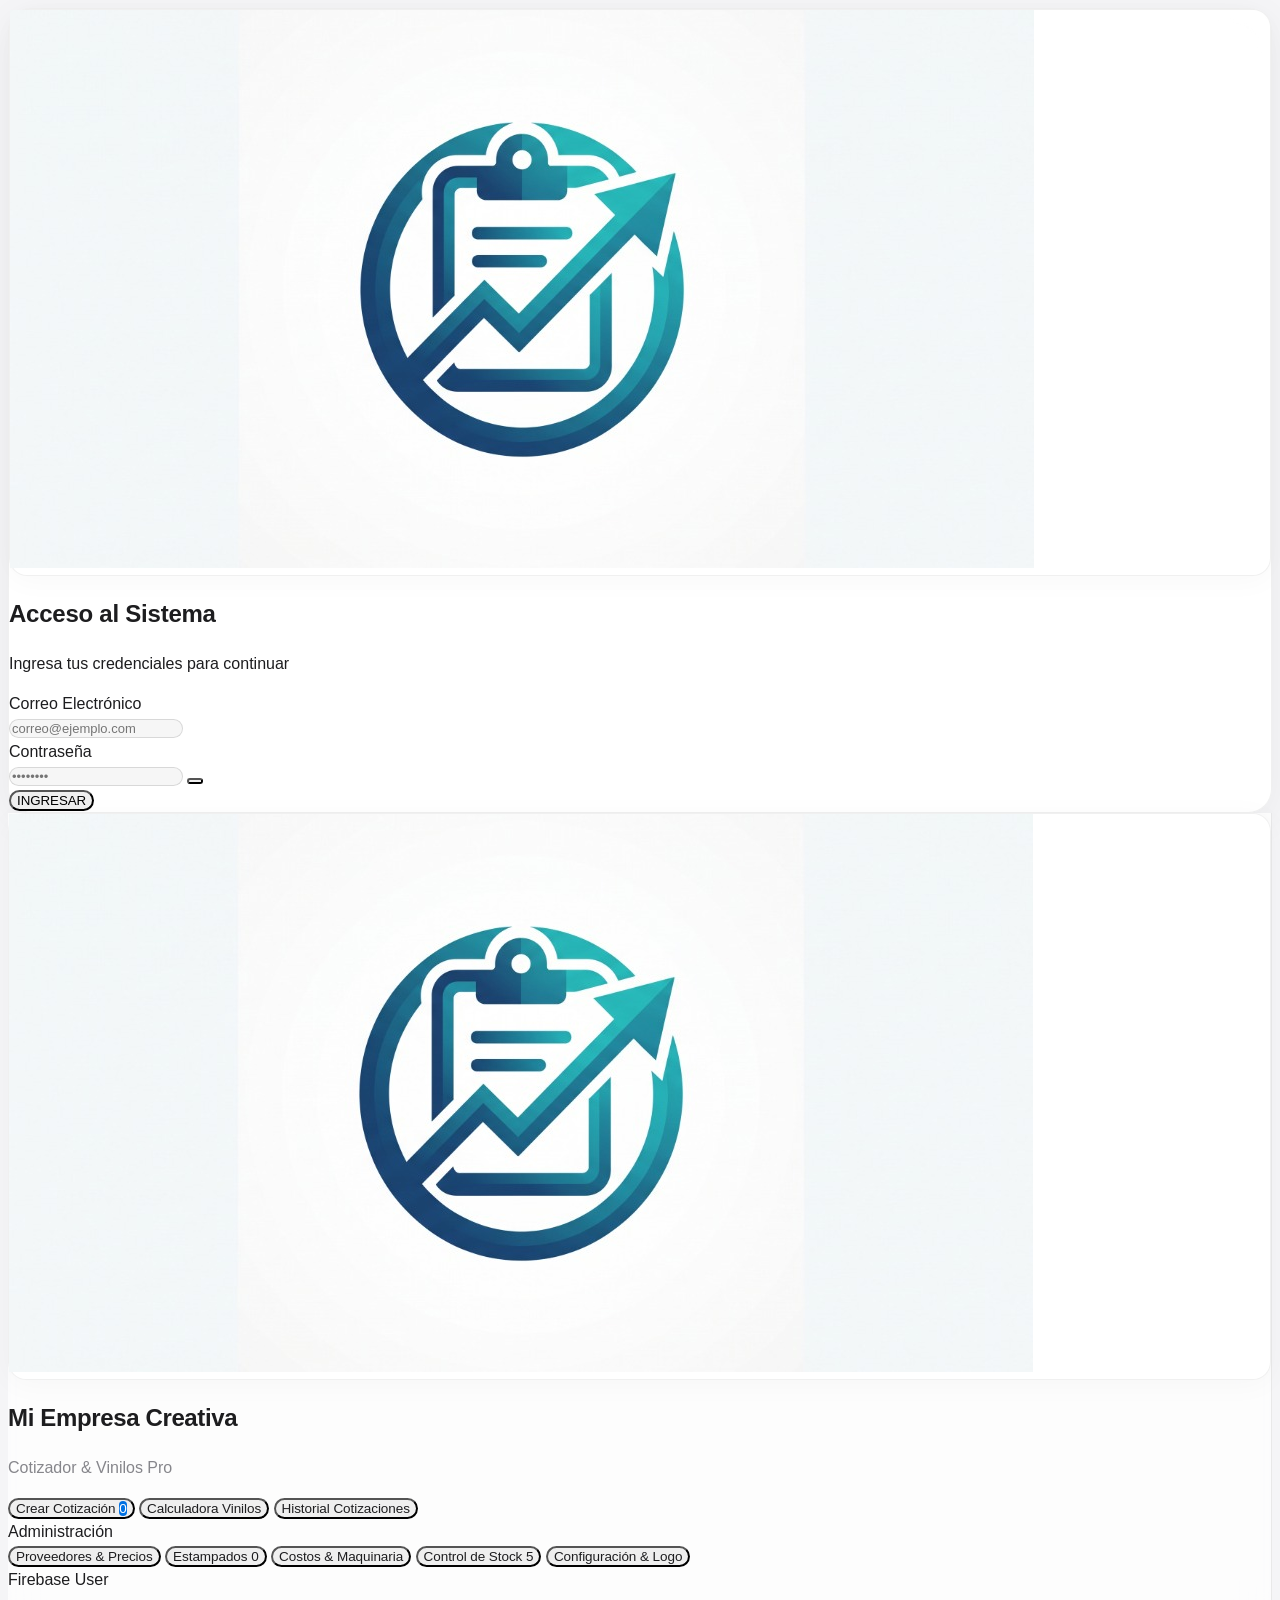
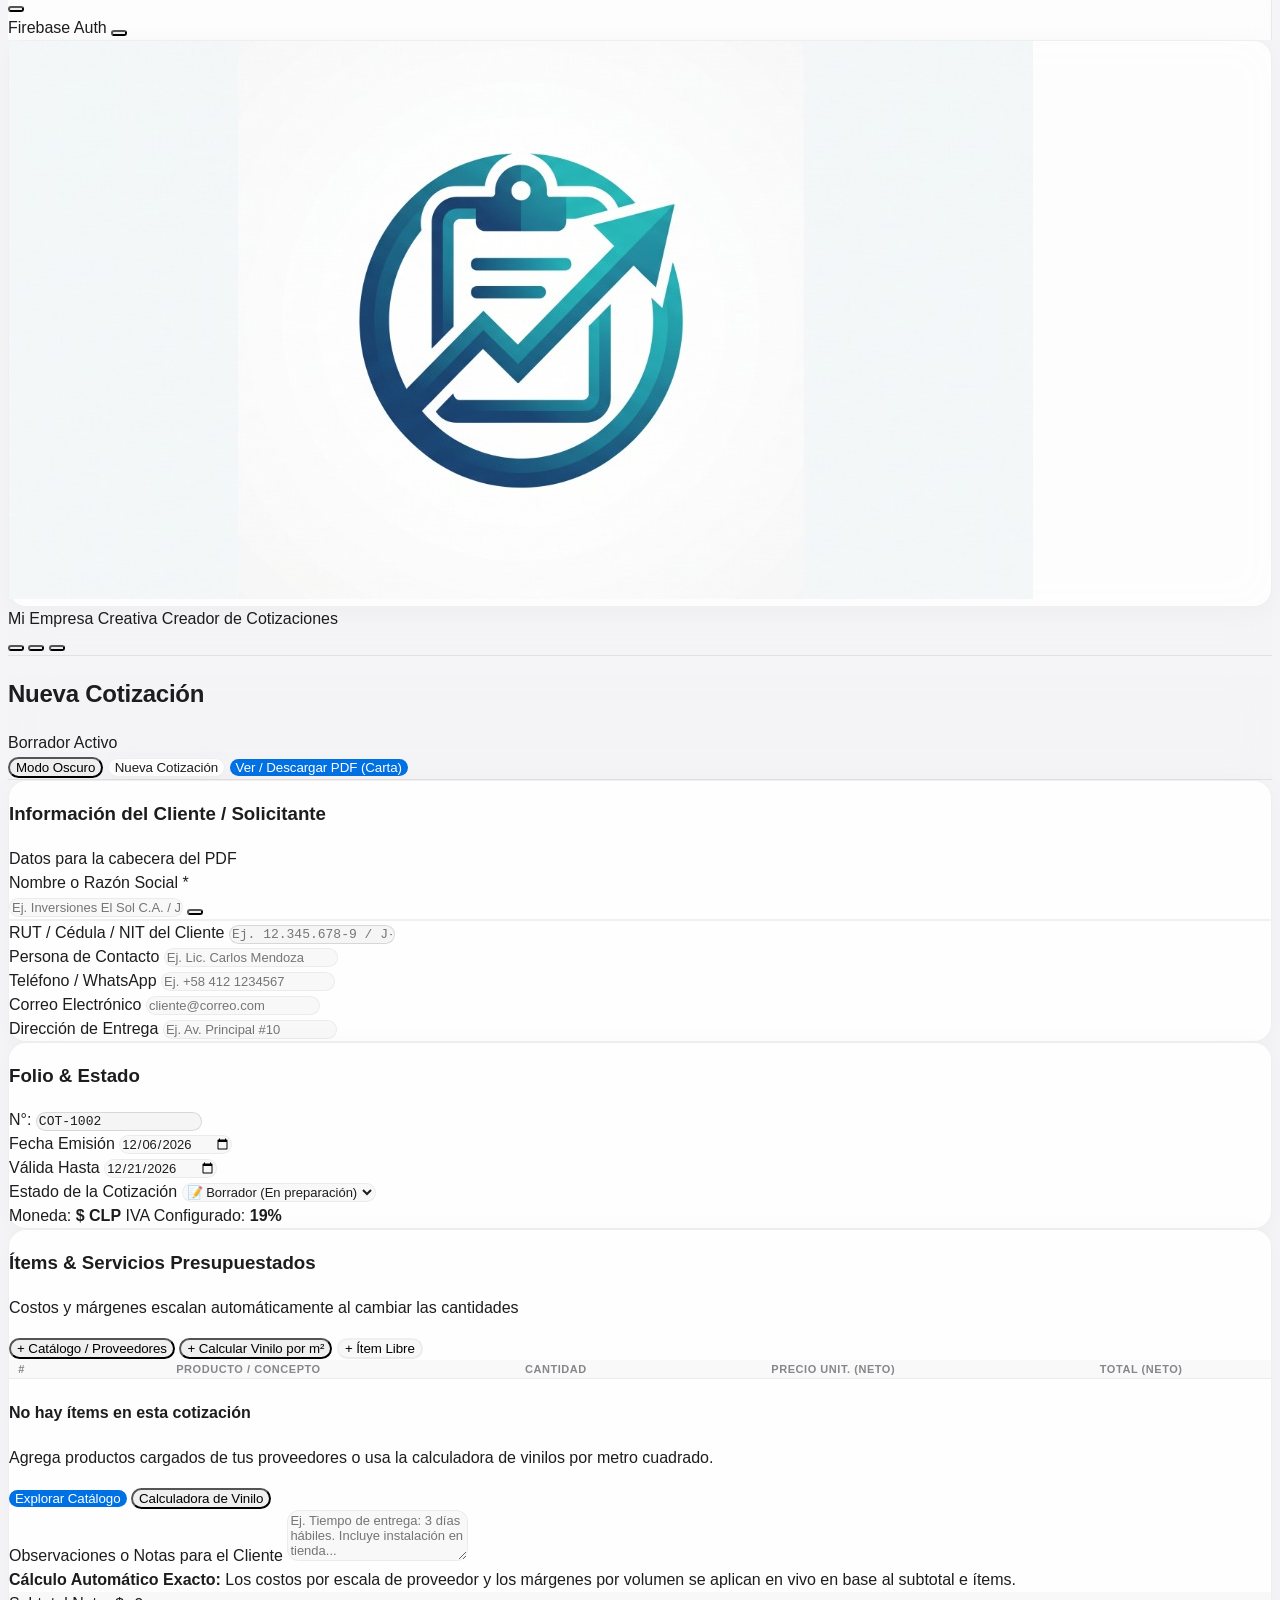
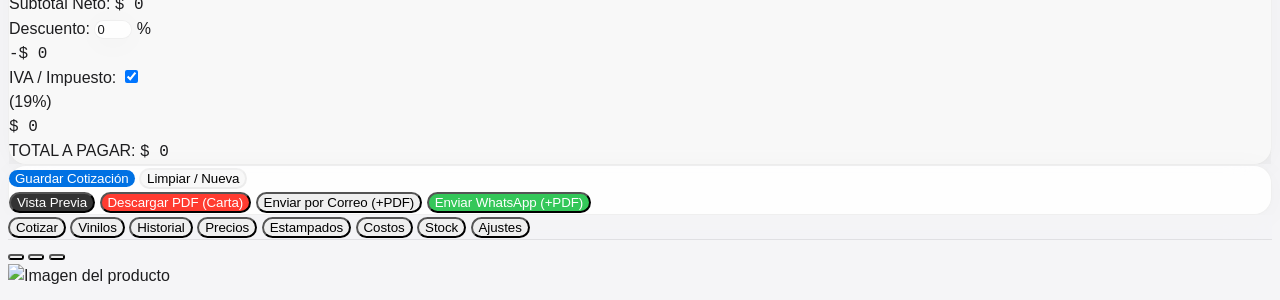
==== commit 2b237e31: "feat: modulo de estampados, costos adicionales para textiles y eliminacion de combinacion de product" ====
--- a/public/index.html
+++ b/public/index.html
@@ -84,7 +84,7 @@
     <script src="/__/firebase/init.js" onerror="console.log('Modo GitHub Pages / Local')"></script>
 
     <!-- Custom Styles con Cache Busting -->
-    <link rel="stylesheet" href="css/styles.css?v=6.5">
+    <link rel="stylesheet" href="css/styles.css?v=6.7">
 </head>
 <body class="h-full flex flex-col md:flex-row overflow-hidden select-none md:select-auto">
 
@@ -177,6 +177,12 @@
             <button onclick="app.switchTab('tab-catalogo')" data-nav-tab="tab-catalogo" class="nav-btn w-full flex items-center gap-3 px-3.5 py-2.5 rounded-xl text-sm font-semibold transition-all text-slate-300 hover:bg-slate-800 hover:text-white group">
                 <i data-lucide="boxes" class="w-5 h-5 text-slate-400 group-hover:text-emerald-400 transition-colors"></i>
                 <span>Proveedores & Precios</span>
+            </button>
+
+            <button onclick="app.switchTab('tab-estampados')" data-nav-tab="tab-estampados" class="nav-btn w-full flex items-center gap-3 px-3.5 py-2.5 rounded-xl text-sm font-semibold transition-all text-slate-300 hover:bg-slate-800 hover:text-white group">
+                <i data-lucide="shirt" class="w-5 h-5 text-slate-400 group-hover:text-pink-400 transition-colors"></i>
+                <span>Estampados</span>
+                <span id="estampados-count-badge" class="ml-auto bg-pink-500/20 text-pink-300 text-[10px] font-bold px-2 py-0.5 rounded-full border border-pink-500/30">0</span>
             </button>
 
             <button onclick="app.switchTab('tab-costos')" data-nav-tab="tab-costos" class="nav-btn w-full flex items-center gap-3 px-3.5 py-2.5 rounded-xl text-sm font-semibold transition-all text-slate-300 hover:bg-slate-800 hover:text-white group">
@@ -861,12 +867,6 @@
                         <button onclick="app.switchCatalogSubTab('products')" id="subtab-btn-products" class="px-4 py-2 text-xs font-bold rounded-xl bg-indigo-600 text-white transition-all">
                             📦 Todos los Productos <span id="count-all-products" class="ml-1 opacity-80 text-[10px]"></span>
                         </button>
-                        <button onclick="app.switchCatalogSubTab('single')" id="subtab-btn-single" class="px-4 py-2 text-xs font-bold rounded-xl text-slate-600 hover:bg-slate-200 transition-all">
-                            ✨ Individuales / Insumos <span id="count-single-products" class="ml-1 opacity-80 text-[10px]"></span>
-                        </button>
-                        <button onclick="app.switchCatalogSubTab('combos')" id="subtab-btn-combos" class="px-4 py-2 text-xs font-bold rounded-xl text-slate-600 hover:bg-slate-200 transition-all">
-                            🔥 Productos en Combo <span id="count-combos-products" class="ml-1 opacity-80 text-[10px]"></span>
-                        </button>
                         <button onclick="app.switchCatalogSubTab('suppliers')" id="subtab-btn-suppliers" class="px-4 py-2 text-xs font-bold rounded-xl text-slate-600 hover:bg-slate-200 transition-all">
                             🏭 Base de Proveedores (con RUT)
                         </button>
@@ -916,13 +916,10 @@
                                 <span id="products-bulk-count" class="text-xs font-bold text-indigo-900"></span>
                             </div>
                             <div class="flex items-center gap-2">
-                                <button onclick="app.openCombineProductsModal()" id="btn-bulk-combine" class="inline-flex items-center gap-1.5 px-3.5 py-1.5 text-xs font-bold bg-indigo-600 text-white rounded-xl hover:bg-indigo-700 shadow-sm transition-all">
-                                    <i data-lucide="layers" class="w-3.5 h-3.5"></i> Combinar en Nuevo Producto
+                                <button onclick="app.deleteSelectedProducts()" class="inline-flex items-center gap-1 px-3 py-1.5 text-xs font-bold bg-rose-600 text-white rounded-xl hover:bg-rose-700 transition-all cursor-pointer">
+                                    <i data-lucide="trash-2" class="w-3.5 h-3.5"></i> Eliminar Seleccionados
                                 </button>
-                                <button onclick="app.deleteSelectedProducts()" class="inline-flex items-center gap-1 px-3 py-1.5 text-xs font-bold bg-rose-600 text-white rounded-xl hover:bg-rose-700 transition-all">
-                                    <i data-lucide="trash-2" class="w-3.5 h-3.5"></i> Eliminar
-                                </button>
-                                <button onclick="app.clearProductSelection()" class="px-3 py-1.5 text-xs font-bold text-slate-600 bg-white border border-slate-200 rounded-xl hover:bg-slate-50 transition-all">
+                                <button onclick="app.clearProductSelection()" class="px-3 py-1.5 text-xs font-bold text-slate-600 bg-white border border-slate-200 rounded-xl hover:bg-slate-50 transition-all cursor-pointer">
                                     Cancelar
                                 </button>
                             </div>
@@ -980,6 +977,59 @@
             </div>
 
             <!-- ============================================================== -->
+            <!-- TAB: MÓDULO DE FORMATOS & PRECIOS DE ESTAMPADOS                -->
+            <!-- ============================================================== -->
+            <div id="tab-estampados" class="tab-content space-y-6 max-w-7xl mx-auto">
+                
+                <!-- Encabezado con Métricas y Botón Nuevo -->
+                <div class="bg-white p-5 rounded-2xl border border-slate-200/80 shadow-sm space-y-4">
+                    <div class="flex flex-col sm:flex-row items-start sm:items-center justify-between gap-3 border-b border-slate-100 pb-3">
+                        <div class="flex items-center gap-3">
+                            <div class="p-2.5 bg-pink-50 text-pink-600 rounded-2xl shadow-xs">
+                                <i data-lucide="shirt" class="w-6 h-6"></i>
+                            </div>
+                            <div>
+                                <div class="flex items-center gap-2">
+                                    <h2 class="text-base font-extrabold text-slate-800">Catálogo de Formatos & Precios de Estampados</h2>
+                                    <span id="estampados-total-count" class="text-xs font-bold px-2.5 py-0.5 rounded-full bg-pink-50 text-pink-700 border border-pink-200">0 formatos</span>
+                                </div>
+                                <p class="text-xs text-slate-500">Configura técnicas (DTF, Sublimación, Vinilo), medidas, costos de producción y precios de venta para aplicarlos a prendas textiles.</p>
+                            </div>
+                        </div>
+
+                        <div class="flex flex-wrap items-center gap-2 shrink-0">
+                            <button type="button" onclick="estampados.openModal()" class="inline-flex items-center gap-1.5 px-4 py-2 rounded-xl text-xs font-bold bg-indigo-600 text-white hover:bg-indigo-700 shadow-sm transition-all cursor-pointer">
+                                <i data-lucide="plus-circle" class="w-4 h-4"></i>
+                                + Nuevo Formato de Estampado
+                            </button>
+                        </div>
+                    </div>
+
+                    <!-- Buscador y Filtro por Técnica -->
+                    <div class="flex flex-col md:flex-row items-stretch md:items-center justify-between gap-3 pt-1">
+                        <!-- Filtros por Técnica -->
+                        <div id="estampados-technique-filters" class="flex items-center gap-1.5 overflow-x-auto pb-1 max-w-full">
+                            <!-- Inyectado dinámicamente por js/estampados.js -->
+                        </div>
+
+                        <!-- Buscador -->
+                        <div class="relative w-full md:w-72 shrink-0">
+                            <i data-lucide="search" class="w-4 h-4 text-slate-400 absolute left-3 top-2.5"></i>
+                            <input type="text" id="estampados-search-input" placeholder="Buscar por formato, técnica, medidas..."
+                                oninput="estampados.onSearchInput(this.value)"
+                                class="w-full pl-9 pr-3.5 py-2 text-xs bg-slate-50 border border-slate-200 rounded-xl focus:bg-white focus:border-indigo-500 outline-none" />
+                        </div>
+                    </div>
+                </div>
+
+                <!-- Grid de Tarjetas de Estampados -->
+                <div id="estampados-cards-grid" class="grid grid-cols-1 md:grid-cols-2 lg:grid-cols-3 gap-4">
+                    <!-- Inyectado dinámicamente por js/estampados.js -->
+                </div>
+
+            </div>
+
+            <!-- ============================================================== -->
             <!-- TAB: CONTROL DE STOCK & INVENTARIO                             -->
             <!-- ============================================================== -->
             <div id="tab-inventario" class="tab-content space-y-6 max-w-7xl mx-auto">
@@ -1085,11 +1135,12 @@
 
                         <!-- Tabla de Existencias -->
                         <div class="overflow-x-auto">
-                            <table class="w-full text-left border-collapse min-w-[750px]">
+                            <table class="w-full text-left border-collapse min-w-[850px]">
                                 <thead>
                                     <tr class="text-[11px] font-bold text-slate-400 uppercase tracking-wider border-b border-slate-200 bg-slate-50/50">
                                         <th class="py-3 px-3">Producto / Insumo</th>
                                         <th class="py-3 px-3">Categoría</th>
+                                        <th class="py-3 px-3">Proveedor / Enlace</th>
                                         <th class="py-3 px-3 text-center">Estado de Stock</th>
                                         <th class="py-3 px-3 text-center" title="Nivel de alerta para reposición">Stock Mín.</th>
                                         <th class="py-3 px-3 text-center">Unidad</th>
@@ -1525,6 +1576,10 @@
             <i data-lucide="boxes" class="w-4 h-4"></i>
             <span class="text-[9px] font-bold leading-none">Precios</span>
         </button>
+        <button onclick="app.switchTab('tab-estampados')" data-mobile-nav="tab-estampados" class="mobile-nav-item flex flex-col items-center justify-center gap-0.5 py-1 rounded-xl text-slate-400">
+            <i data-lucide="shirt" class="w-4 h-4"></i>
+            <span class="text-[9px] font-bold leading-none">Estampados</span>
+        </button>
         <button onclick="app.switchTab('tab-costos')" data-mobile-nav="tab-costos" class="mobile-nav-item flex flex-col items-center justify-center gap-0.5 py-1 rounded-xl text-slate-400">
             <i data-lucide="cpu" class="w-4 h-4"></i>
             <span class="text-[9px] font-bold leading-none">Costos</span>
@@ -1799,7 +1854,7 @@
                         <div class="relative">
                             <input type="text" id="prod-form-category-input" placeholder="Escribe o selecciona..." autocomplete="off"
                                 onclick="app.openCustomDropdown('category')"
-                                oninput="app.filterCustomDropdown('category', this.value)"
+                                oninput="app.filterCustomDropdown('category', this.value); app.onProductCategoryChange();"
                                 class="w-full pl-3 pr-8 py-2 text-xs bg-indigo-50/50 border border-indigo-200 rounded-xl focus:bg-white focus:border-indigo-500 outline-none transition-all cursor-pointer" />
                             <button type="button" onclick="app.toggleCustomDropdown('category')" tabindex="-1" class="absolute right-2 top-1/2 -translate-y-1/2 p-1 text-slate-400 hover:text-indigo-600 transition-colors">
                                 <i data-lucide="chevron-down" class="w-3.5 h-3.5"></i>
@@ -1857,6 +1912,46 @@
                             <input type="number" id="prod-form-min-stock" step="any" min="0" value="5"
                                 class="w-full px-3 py-2 text-xs font-bold text-amber-700 bg-white border border-slate-200 rounded-xl focus:border-amber-500 outline-none text-center" />
                         </div>
+                    </div>
+                </div>
+
+                <!-- Sección Especial: Formatos de Estampados para Productos de Categoría Textil -->
+                <div id="prod-form-textil-estampados-section" class="hidden p-3.5 bg-gradient-to-br from-pink-50/70 via-purple-50/40 to-indigo-50/60 rounded-2xl border-2 border-pink-200/90 space-y-3 transition-all">
+                    <div class="flex flex-wrap items-center justify-between gap-2 border-b border-pink-100 pb-2.5">
+                        <div class="flex items-center gap-2">
+                            <div class="p-1.5 bg-pink-100 text-pink-700 rounded-xl">
+                                <i data-lucide="shirt" class="w-4 h-4"></i>
+                            </div>
+                            <div>
+                                <h4 class="text-xs font-black text-slate-900 flex items-center gap-1.5">
+                                    Estampados Disponibles para esta Prenda Textil
+                                    <span id="prod-textil-selected-badge" class="text-[10px] font-bold text-pink-700 bg-white px-2 py-0.5 rounded-full border border-pink-200">0 activos</span>
+                                </h4>
+                                <p class="text-[11px] text-slate-500">Activa los formatos del módulo Estampados que aplican a esta prenda. Puedes activar todos, uno o dos.</p>
+                            </div>
+                        </div>
+                        <div class="flex items-center gap-1.5">
+                            <button type="button" onclick="app.toggleAllTextilEstampados(true)" class="px-2.5 py-1 text-[11px] font-bold bg-white text-indigo-700 hover:bg-indigo-50 rounded-lg border border-indigo-200 transition-colors shadow-xs cursor-pointer">
+                                Activar Todos
+                            </button>
+                            <button type="button" onclick="app.toggleAllTextilEstampados(false)" class="px-2.5 py-1 text-[11px] font-bold bg-white text-slate-600 hover:bg-slate-100 rounded-lg border border-slate-200 transition-colors cursor-pointer">
+                                Desactivar Todos
+                            </button>
+                        </div>
+                    </div>
+
+                    <!-- Lista de Checkboxes con los Estampados del Módulo -->
+                    <div id="prod-form-estampados-list" class="grid grid-cols-1 sm:grid-cols-2 gap-2 max-h-56 overflow-y-auto p-1">
+                        <!-- Inyectado dinámicamente por js/app.js -->
+                    </div>
+
+                    <!-- Resumen y costo adicional resultante -->
+                    <div class="p-2.5 bg-white/95 rounded-xl border border-pink-200/80 flex flex-wrap items-center justify-between gap-2 text-xs">
+                        <div class="flex items-center gap-2">
+                            <span class="text-slate-600 font-medium text-[11px]">Costo adicional acumulado por estampado(s):</span>
+                            <strong id="prod-textil-estampados-cost-sum" class="font-bold text-pink-700 font-mono text-xs">$ 0</strong>
+                        </div>
+                        <span class="text-[10px] text-slate-400 italic">Se actualiza automáticamente en el costo adicional y precio de venta</span>
                     </div>
                 </div>
 
@@ -1915,7 +2010,7 @@
                     <!-- Header de columnas en pantallas medianas -->
                     <div class="hidden sm:grid grid-cols-12 gap-2 text-[10px] font-bold text-slate-400 uppercase px-1 pt-1">
                         <div class="col-span-3 text-center">Cantidades</div>
-                        <div class="col-span-3 text-center">Costo ($)</div>
+                        <div class="col-span-3 text-center" title="Costo del producto + Costos y Maquinaria">Costo Total ($)</div>
                         <div class="col-span-2 text-center">Margen (%)</div>
                         <div class="col-span-3 text-center">Precio Venta ($)</div>
                         <div class="col-span-1 text-center"></div>
@@ -1926,18 +2021,12 @@
                     </div>
                 </div>
 
-                <!-- Opciones de Producto: Combo y Anclado -->
-                <div class="grid grid-cols-1 sm:grid-cols-2 gap-3 p-3 bg-slate-50 border border-slate-200 rounded-2xl">
+                <!-- Opciones de Producto: Anclado al inicio -->
+                <div class="p-3 bg-slate-50 border border-slate-200 rounded-2xl">
                     <label class="flex items-center gap-2 text-xs font-bold text-slate-700 cursor-pointer select-none">
                         <input type="checkbox" id="prod-form-is-pinned" class="w-4 h-4 rounded text-amber-500 accent-amber-500 cursor-pointer" />
                         <span class="inline-flex items-center gap-1.5 text-amber-700">
-                            📌 Anclar al inicio del catálogo
-                        </span>
-                    </label>
-                    <label class="flex items-center gap-2 text-xs font-bold text-slate-700 cursor-pointer select-none">
-                        <input type="checkbox" id="prod-form-is-combo" class="w-4 h-4 rounded text-indigo-600 accent-indigo-600 cursor-pointer" />
-                        <span class="inline-flex items-center gap-1.5 text-indigo-700">
-                            🔥 Es un Producto en Combo
+                            📌 Anclar al inicio del catálogo (Fijar arriba)
                         </span>
                     </label>
                 </div>
@@ -1948,21 +2037,6 @@
                         <input type="url" id="prod-form-url" placeholder="https://proveedor.com/producto-o-catalogo..." 
                             class="w-full pl-8 pr-3 py-2 text-xs bg-slate-50 border border-slate-200 rounded-xl focus:bg-white focus:border-indigo-500 outline-none" />
                         <i data-lucide="link" class="w-3.5 h-3.5 text-slate-400 absolute left-2.5 top-2.5"></i>
-                    </div>
-                </div>
-
-                <!-- Sección: Productos Componentes del Combo (Solo visible si es combo) -->
-                <div id="prod-form-combo-components-container" class="hidden p-3.5 bg-indigo-50/50 rounded-2xl border border-indigo-200/80 space-y-2">
-                    <div class="flex items-center justify-between">
-                        <label class="block text-xs font-bold text-indigo-900 flex items-center gap-1.5">
-                            <i data-lucide="layers" class="w-4 h-4 text-indigo-600"></i>
-                            Productos Componentes que forman este Combo
-                        </label>
-                        <span id="prod-form-combo-components-count" class="text-[10px] font-bold text-indigo-700 bg-white px-2 py-0.5 rounded-full border border-indigo-200">0 items</span>
-                    </div>
-                    <p class="text-[11px] text-slate-500">Puedes acceder directamente al producto raíz individual o ver su enlace web de proveedor:</p>
-                    <div id="prod-form-combo-components-list" class="space-y-1.5 pt-1">
-                        <!-- Componentes inyectados dinámicamente -->
                     </div>
                 </div>
 
@@ -2027,151 +2101,146 @@
         </div>
     </div>
 
-    <!-- Modal: Combinar Productos Seleccionados -->
-    <div id="modal-combine-products" class="modal-overlay fixed inset-0 z-50 bg-slate-900/60 backdrop-blur-sm items-center justify-center p-4">
+    <!-- Modal: Crear / Editar Formato de Estampado -->
+    <div id="modal-estampado-form" class="modal-overlay fixed inset-0 z-50 bg-slate-900/60 backdrop-blur-sm items-center justify-center p-4">
         <div class="bg-white rounded-3xl w-full max-w-xl shadow-2xl overflow-hidden p-6 space-y-4 max-h-[92vh] overflow-y-auto">
             <div class="flex items-center justify-between border-b border-slate-100 pb-3">
                 <div class="flex items-center gap-2.5">
-                    <div class="p-2 bg-indigo-50 text-indigo-600 rounded-xl">
-                        <i data-lucide="layers" class="w-5 h-5"></i>
-                    </div>
-                    <div>
-                        <h3 class="font-bold text-sm text-slate-800">Combinar Productos en uno Nuevo</h3>
-                        <p class="text-[11px] text-slate-400">Crea un producto nuevo sumando sus valores sin borrar los originales</p>
-                    </div>
-                </div>
-                <button type="button" onclick="app.closeModal('modal-combine-products')" class="p-1 text-slate-400 hover:text-slate-700">
+                    <div class="p-2 bg-pink-50 text-pink-600 rounded-xl">
+                        <i data-lucide="shirt" class="w-5 h-5"></i>
+                    </div>
+                    <div>
+                        <h3 id="estampado-modal-title" class="font-bold text-sm text-slate-800">Nuevo Formato de Estampado</h3>
+                        <p class="text-[11px] text-slate-400">Configura técnica, medidas, costos de producción y precio de venta</p>
+                    </div>
+                </div>
+                <button type="button" onclick="app.closeModal('modal-estampado-form')" class="p-1 text-slate-400 hover:text-slate-700">
                     <i data-lucide="x" class="w-5 h-5"></i>
                 </button>
             </div>
 
-            <!-- Lista de productos que se están combinando -->
-            <div class="space-y-2">
-                <div class="flex items-center justify-between">
-                    <label class="block text-xs font-bold text-slate-700">Componentes a Combinar (Orden de aparición):</label>
-                    <button type="button" onclick="app.swapCombineItems(0, 1)" class="inline-flex items-center gap-1.5 px-2.5 py-1 text-[11px] font-bold text-indigo-700 bg-indigo-50 hover:bg-indigo-100 rounded-xl border border-indigo-200 transition-all cursor-pointer shadow-sm">
-                        <i data-lucide="arrow-up-down" class="w-3.5 h-3.5"></i> Intercambiar Orden (1 ⇄ 2)
-                    </button>
-                </div>
-                <p class="text-[11px] text-slate-400">💡 Usa los botones con flechas <span class="font-bold text-indigo-600">▲</span> y <span class="font-bold text-indigo-600">▼</span> para cambiar qué producto va primero en el nombre.</p>
-                <div id="combine-products-list" class="space-y-2 max-h-52 overflow-y-auto p-1">
-                    <!-- Inyectado dinámicamente -->
-                </div>
-            </div>
-
-            <!-- Formulario del Nuevo Producto Combinado -->
-            <div class="space-y-3 pt-2 border-t border-slate-100">
-                <div class="grid grid-cols-3 gap-3">
-                    <div class="col-span-1">
-                        <label class="block text-xs font-bold text-slate-600 mb-1">Código / SKU</label>
-                        <input type="text" id="combine-form-sku" placeholder="COMBO-001" 
-                            class="w-full px-3 py-2 text-xs bg-slate-50 border border-slate-200 rounded-xl focus:bg-white outline-none font-mono" />
-                    </div>
-                    <div class="col-span-2">
-                        <label class="block text-xs font-bold text-slate-600 mb-1">Nombre del Producto Combinado *</label>
-                        <input type="text" id="combine-form-name" placeholder="Nombre combinado..." 
-                            class="w-full px-3 py-2 text-xs bg-slate-50 border border-slate-200 rounded-xl focus:bg-white outline-none font-bold text-slate-800" />
-                    </div>
-                </div>
-
-                <div class="grid grid-cols-2 gap-3">
-                    <div>
-                        <label class="block text-xs font-bold text-slate-600 mb-1">Categoría</label>
-                        <input type="text" id="combine-form-category" placeholder="Ej. Combos, Textil..." 
-                            class="w-full px-3 py-2 text-xs bg-slate-50 border border-slate-200 rounded-xl focus:bg-white outline-none" />
-                    </div>
-                    <div>
-                        <label class="block text-xs font-bold text-slate-600 mb-1">Unidad</label>
-                        <input type="text" id="combine-form-unit" value="Unidad" 
-                            class="w-full px-3 py-2 text-xs bg-slate-50 border border-slate-200 rounded-xl focus:bg-white outline-none" />
-                    </div>
-                </div>
-
-                <!-- Resumen Financiero Combinado -->
-                <div class="p-3.5 bg-gradient-to-br from-indigo-50/80 to-emerald-50/80 rounded-2xl border border-indigo-100/80 space-y-3">
+            <input type="hidden" id="estampado-form-id" />
+
+            <div class="space-y-3.5">
+                <!-- Nombre y Técnica -->
+                <div class="grid grid-cols-1 sm:grid-cols-2 gap-3">
+                    <div class="sm:col-span-2">
+                        <label class="block text-xs font-bold text-slate-700 mb-1">Nombre / Formato del Estampado *</label>
+                        <input type="text" id="estampado-form-name" placeholder="Ej: Logo Pecho 10x10 cm, Estampado A3 Espalda..." 
+                            class="w-full px-3.5 py-2 text-xs font-bold bg-slate-50 border border-slate-200 rounded-xl focus:bg-white focus:border-indigo-500 outline-none text-slate-800" />
+                    </div>
+                    <div>
+                        <label class="block text-xs font-bold text-slate-600 mb-1">Técnica de Estampado *</label>
+                        <select id="estampado-form-technique" class="w-full px-3 py-2 text-xs font-bold bg-slate-50 border border-slate-200 rounded-xl focus:bg-white outline-none">
+                            <option value="DTF Textil">DTF Textil</option>
+                            <option value="Sublimación">Sublimación</option>
+                            <option value="Vinilo Textil">Vinilo Textil</option>
+                            <option value="Serigrafía">Serigrafía</option>
+                            <option value="DTF UV">DTF UV</option>
+                            <option value="Bordado">Bordado</option>
+                            <option value="Otro">Otro / Personalizado</option>
+                        </select>
+                    </div>
+                    <div>
+                        <label class="block text-xs font-bold text-slate-600 mb-1">Ubicación Sugerida en Prenda</label>
+                        <select id="estampado-form-location" class="w-full px-3 py-2 text-xs font-bold bg-slate-50 border border-slate-200 rounded-xl focus:bg-white outline-none">
+                            <option value="Pecho">Pecho Central</option>
+                            <option value="Pecho Izquierdo">Pecho Izquierdo / Escudo</option>
+                            <option value="Frente Completo">Frente Completo (A4 / A3)</option>
+                            <option value="Espalda">Espalda Central</option>
+                            <option value="Espalda Completa">Espalda Completa (A3)</option>
+                            <option value="Manga">Manga (Izquierda/Derecha)</option>
+                            <option value="Bolsillo">Bolsillo</option>
+                            <option value="Gorra">Gorra Frontal</option>
+                            <option value="Libre">Ubicación Libre</option>
+                        </select>
+                    </div>
+                </div>
+
+                <!-- Dimensiones / Medidas en cm -->
+                <div class="grid grid-cols-2 gap-3 p-3 bg-slate-50 border border-slate-200/80 rounded-2xl">
+                    <div>
+                        <label class="block text-[11px] font-bold text-slate-600 mb-1">Ancho (cm)</label>
+                        <input type="number" id="estampado-form-width" step="any" min="0" placeholder="Ej: 21" 
+                            class="w-full px-3 py-1.5 text-xs text-center font-bold bg-white border border-slate-200 rounded-xl outline-none focus:border-indigo-400" />
+                    </div>
+                    <div>
+                        <label class="block text-[11px] font-bold text-slate-600 mb-1">Alto (cm)</label>
+                        <input type="number" id="estampado-form-height" step="any" min="0" placeholder="Ej: 29.7" 
+                            class="w-full px-3 py-1.5 text-xs text-center font-bold bg-white border border-slate-200 rounded-xl outline-none focus:border-indigo-400" />
+                    </div>
+                </div>
+
+                <!-- Finanzas: Costo Base + Margen = Precio Venta -->
+                <div class="p-4 bg-gradient-to-br from-pink-50/70 via-purple-50/50 to-indigo-50/70 border border-pink-200/70 rounded-2xl space-y-3">
                     <div class="grid grid-cols-3 gap-3">
                         <div>
-                            <label class="block text-xs font-bold text-slate-700 mb-1">Costo Base Total ($)</label>
-                            <input type="number" id="combine-form-cost" step="any"
-                                oninput="app.onCombineCostChange()"
-                                class="w-full px-3 py-2 text-xs font-bold bg-white border border-slate-200 rounded-xl focus:border-indigo-400 outline-none text-slate-800 text-center" />
-                        </div>
-                        <div>
-                            <label class="block text-xs font-bold text-indigo-700 mb-1">Margen Resultante (%)</label>
-                            <input type="number" id="combine-form-margin" step="any"
-                                oninput="app.onCombineMarginChange()"
-                                class="w-full px-3 py-2 text-xs font-bold text-indigo-700 bg-white border border-indigo-200 rounded-xl focus:border-indigo-400 outline-none text-center" />
-                        </div>
-                        <div>
-                            <label class="block text-xs font-bold text-emerald-700 mb-1">Precio Venta Total ($)</label>
-                            <input type="number" id="combine-form-sale-price" step="any"
-                                oninput="app.onCombineSalePriceChange()"
-                                class="w-full px-3 py-2 text-xs font-black text-emerald-700 bg-white border border-emerald-300 rounded-xl focus:border-emerald-500 outline-none text-center" />
-                        </div>
-                    </div>
-                    <p class="text-[11px] text-slate-500 text-center">
-                        💡 Suma el costo y precio de venta de los componentes. Los valores son totalmente editables.
-                    </p>
-                </div>
-
-                <!-- Escala de Precios y Costos por Volumen Combinada -->
-                <div class="p-3.5 bg-slate-50/80 rounded-2xl border border-slate-200/80 space-y-3">
+                            <label class="block text-xs font-bold text-slate-700 mb-1">Costo Unitario ($) *</label>
+                            <input type="number" id="estampado-form-cost" step="any" min="0" value="0"
+                                oninput="estampados.onCostChange()"
+                                class="w-full px-3 py-2 text-xs font-bold text-center bg-white border border-slate-200 rounded-xl focus:border-indigo-400 outline-none text-slate-800" />
+                            <span class="text-[10px] text-slate-400 block text-center mt-0.5">Insumos y mano de obra</span>
+                        </div>
+                        <div>
+                            <label class="block text-xs font-bold text-indigo-700 mb-1">Margen Ganancia (%)</label>
+                            <input type="number" id="estampado-form-margin" step="any" value="50"
+                                oninput="estampados.onMarginChange()"
+                                class="w-full px-3 py-2 text-xs font-bold text-center text-indigo-700 bg-white border border-indigo-200 rounded-xl focus:border-indigo-400 outline-none" />
+                            <span class="text-[10px] text-indigo-400 block text-center mt-0.5">Sobre costo</span>
+                        </div>
+                        <div>
+                            <label class="block text-xs font-bold text-emerald-700 mb-1">Precio Venta ($) *</label>
+                            <input type="number" id="estampado-form-sale-price" step="any" min="0" value="0"
+                                oninput="estampados.onSalePriceChange()"
+                                class="w-full px-3 py-2 text-xs font-black text-center text-emerald-700 bg-white border border-emerald-300 rounded-xl focus:border-emerald-500 outline-none" />
+                            <span class="text-[10px] text-emerald-500 block text-center mt-0.5">Precio sugerido</span>
+                        </div>
+                    </div>
+                </div>
+
+                <!-- Escalas de Descuento por Volumen (Opcional) -->
+                <div class="p-3 bg-slate-50 border border-slate-200 rounded-2xl space-y-2">
                     <div class="flex items-center justify-between">
                         <div>
-                            <h4 class="text-xs font-bold text-slate-800 flex items-center gap-1.5">
-                                <i data-lucide="trending-down" class="w-4 h-4 text-indigo-600"></i>
-                                Escala de Costos y Precios por Volumen Combinada
-                            </h4>
-                            <p class="text-[11px] text-slate-600">Combina y calcula automáticamente los rangos de precios de los componentes.</p>
-                        </div>
-                        <button type="button" onclick="app.addCombineCostTierRow()" 
-                            class="inline-flex items-center gap-1 px-2.5 py-1 text-[11px] font-bold text-indigo-700 bg-indigo-50 hover:bg-indigo-100 rounded-xl border border-indigo-200 transition-all cursor-pointer shadow-sm">
+                            <label class="text-xs font-bold text-slate-800 flex items-center gap-1.5">
+                                <i data-lucide="layers" class="w-3.5 h-3.5 text-indigo-600"></i>
+                                Escala de Precios por Volumen de Estampado (Opcional)
+                            </label>
+                            <p class="text-[11px] text-slate-500">Descuentos automáticos si el cliente estampa en cantidad (ej. docenas o cientos)</p>
+                        </div>
+                        <button type="button" onclick="estampados.addTierRow()" 
+                            class="inline-flex items-center gap-1 px-2.5 py-1 text-[11px] font-bold text-indigo-700 bg-white hover:bg-indigo-50 rounded-xl border border-indigo-200 transition-all cursor-pointer shadow-xs">
                             <i data-lucide="plus" class="w-3.5 h-3.5"></i> Agregar Rango
                         </button>
                     </div>
 
-                    <!-- Encabezados de Columnas para los Rangos -->
-                    <div class="hidden sm:grid sm:grid-cols-12 gap-2 text-[10px] font-black text-slate-600 uppercase tracking-wider px-2">
-                        <div class="sm:col-span-3 text-center">Cantidades</div>
-                        <div class="sm:col-span-3 text-center">Costo ($)</div>
-                        <div class="sm:col-span-2 text-center text-indigo-700">Margen (%)</div>
-                        <div class="sm:col-span-3 text-center text-emerald-700">Precio Venta ($)</div>
-                        <div class="sm:col-span-1 text-center">Acción</div>
-                    </div>
-
-                    <div id="combine-cost-tiers-container" class="space-y-2 max-h-48 overflow-y-auto p-0.5">
-                        <!-- Filas de rangos combinados generadas dinámicamente -->
-                    </div>
-                </div>
-
-                <!-- Previsualización de Fotos Combinadas y Enlaces -->
-                <div class="p-3.5 bg-slate-50/80 rounded-2xl border border-slate-200/80 space-y-2.5">
-                    <div class="flex items-center justify-between">
-                        <label class="block text-xs font-bold text-slate-800 flex items-center gap-1.5">
-                            <i data-lucide="images" class="w-4 h-4 text-indigo-600"></i>
-                            Fotos Combinadas Anexadas
-                        </label>
-                        <span id="combine-images-counter" class="text-[11px] font-bold text-indigo-600 bg-indigo-50 px-2 py-0.5 rounded-full border border-indigo-200">0 fotos</span>
-                    </div>
-                    <p class="text-[11px] text-slate-500">Se adjuntan automáticamente las fotos de todos los productos seleccionados para el nuevo combo.</p>
-                    <div id="combine-images-preview-list" class="flex flex-wrap gap-2 pt-1 min-h-[44px] items-center">
-                        <!-- Thumbs inyectados dinámicamente -->
-                    </div>
-                </div>
-
+                    <div class="hidden sm:grid grid-cols-12 gap-2 text-[10px] font-bold text-slate-400 uppercase px-2 pt-1">
+                        <div class="col-span-3 text-center">Cantidades</div>
+                        <div class="col-span-3 text-center">Costo ($)</div>
+                        <div class="col-span-2 text-center">Margen (%)</div>
+                        <div class="col-span-3 text-center">Precio Venta ($)</div>
+                        <div class="col-span-1 text-center"></div>
+                    </div>
+
+                    <div id="estampado-tiers-container" class="space-y-1.5 max-h-40 overflow-y-auto">
+                        <!-- Filas de rangos inyectadas -->
+                    </div>
+                </div>
+
+                <!-- Descripción / Notas -->
                 <div>
-                    <label class="block text-xs font-bold text-slate-600 mb-1">Notas / Detalle de Componentes</label>
-                    <textarea id="combine-form-notes" rows="2" placeholder="Opcional..." 
-                        class="w-full px-3 py-2 text-xs bg-slate-50 border border-slate-200 rounded-xl focus:bg-white outline-none resize-none"></textarea>
+                    <label class="block text-xs font-bold text-slate-600 mb-1">Descripción / Recomendaciones Técnicas</label>
+                    <textarea id="estampado-form-desc" rows="2" placeholder="Ej: Temperatura de planchado 160°C por 15 segundos, pelado en frío..." 
+                        class="w-full px-3.5 py-2 text-xs bg-slate-50 border border-slate-200 rounded-xl focus:bg-white outline-none resize-none"></textarea>
                 </div>
             </div>
 
             <div class="flex justify-end gap-2 pt-2 border-t border-slate-100">
-                <button type="button" onclick="app.closeModal('modal-combine-products')" class="px-4 py-2 text-xs font-bold bg-slate-100 text-slate-700 rounded-xl hover:bg-slate-200 transition-all">
+                <button type="button" onclick="app.closeModal('modal-estampado-form')" class="px-4 py-2 text-xs font-bold bg-slate-100 text-slate-700 rounded-xl hover:bg-slate-200 transition-all">
                     Cancelar
                 </button>
-                <button type="button" onclick="app.submitCombineProducts()" class="inline-flex items-center gap-1.5 px-5 py-2 text-xs font-bold bg-indigo-600 text-white rounded-xl hover:bg-indigo-700 shadow-md transition-all">
-                    <i data-lucide="check" class="w-4 h-4"></i> Guardar Producto Combinado
+                <button type="button" onclick="estampados.saveModal()" class="inline-flex items-center gap-1.5 px-5 py-2 text-xs font-bold bg-indigo-600 text-white rounded-xl hover:bg-indigo-700 shadow-md transition-all cursor-pointer">
+                    <i data-lucide="check" class="w-4 h-4"></i> Guardar Formato
                 </button>
             </div>
         </div>
@@ -2529,6 +2598,26 @@
                     </select>
                 </div>
 
+                <!-- Información de Proveedor y Enlace -->
+                <div id="entry-stock-supplier-info" class="p-2.5 bg-slate-50 border border-slate-200 rounded-xl space-y-1.5">
+                    <div class="flex items-center justify-between">
+                        <div>
+                            <span class="text-[10px] text-slate-400 font-bold uppercase tracking-wider block">Proveedor Asignado</span>
+                            <span id="entry-stock-supplier-name" class="font-bold text-xs text-slate-800">Sin Asignar</span>
+                        </div>
+                        <a id="entry-stock-supplier-link-btn" href="#" target="_blank" rel="noopener noreferrer" 
+                           class="hidden inline-flex items-center gap-1 px-2.5 py-1 text-xs font-bold text-indigo-600 bg-indigo-50 hover:bg-indigo-100 rounded-lg border border-indigo-200 transition-colors">
+                            <i data-lucide="external-link" class="w-3.5 h-3.5"></i>
+                            <span>Web Proveedor</span>
+                        </a>
+                    </div>
+                    <div>
+                        <label class="block text-[10px] font-bold text-slate-500 mb-0.5">Link / Web del Producto en Proveedor</label>
+                        <input type="url" id="entry-stock-supplier-url" placeholder="https://proveedor.com/producto..." 
+                            class="w-full px-2.5 py-1.5 text-xs bg-white border border-slate-200 rounded-lg focus:border-indigo-400 outline-none" />
+                    </div>
+                </div>
+
                 <div class="grid grid-cols-2 gap-3">
                     <div>
                         <label class="block text-xs font-bold text-emerald-700 mb-1">Cantidad a Ingresar *</label>
@@ -2688,6 +2777,19 @@
                         <input type="number" id="adjust-stock-min-qty" step="any" min="0" value="5" 
                             class="w-full px-3 py-2 text-xs font-bold text-center bg-slate-50 border border-slate-200 rounded-xl focus:bg-white outline-none" />
                     </div>
+                </div>
+
+                <div class="p-3 bg-slate-50 rounded-xl border border-slate-200 space-y-1.5">
+                    <div class="flex items-center justify-between">
+                        <label class="block text-xs font-bold text-slate-700">Link / Web del Proveedor</label>
+                        <a id="adjust-stock-url-btn" href="#" target="_blank" rel="noopener noreferrer" 
+                           class="hidden inline-flex items-center gap-1 px-2.5 py-1 text-xs font-bold text-indigo-600 bg-indigo-50 hover:bg-indigo-100 rounded-lg border border-indigo-200 transition-colors">
+                            <i data-lucide="external-link" class="w-3.5 h-3.5"></i>
+                            <span>Abrir Link</span>
+                        </a>
+                    </div>
+                    <input type="url" id="adjust-stock-url" placeholder="https://proveedor.com/producto..." 
+                        class="w-full px-3 py-2 text-xs bg-white border border-slate-200 rounded-xl focus:border-purple-400 outline-none" />
                 </div>
 
                 <div>
@@ -2978,20 +3080,21 @@
     </div>
 
     <!-- Scripts de la Aplicación con Cache Busting -->
-    <script src="js/firebase-config.js?v=6.5"></script>
-    <script src="js/db.js?v=6.5"></script>
-    <script src="js/vinilos.js?v=6.5"></script>
-    <script src="js/pdf-generator.js?v=6.5"></script>
-    <script src="js/inventario.js?v=6.5"></script>
-    <script src="js/costos.js?v=6.5"></script>
-    <script src="js/cotizador.js?v=6.5"></script>
-    <script src="js/app.js?v=6.5"></script>
+    <script src="js/firebase-config.js?v=6.9"></script>
+    <script src="js/db.js?v=6.9"></script>
+    <script src="js/vinilos.js?v=6.9"></script>
+    <script src="js/pdf-generator.js?v=6.9"></script>
+    <script src="js/inventario.js?v=6.9"></script>
+    <script src="js/costos.js?v=6.9"></script>
+    <script src="js/estampados.js?v=6.9"></script>
+    <script src="js/cotizador.js?v=6.9"></script>
+    <script src="js/app.js?v=6.9"></script>
 
     <script>
         // Registrar Service Worker y forzar actualización
         if ('serviceWorker' in navigator) {
             window.addEventListener('load', () => {
-                navigator.serviceWorker.register('./sw.js?v=6.5').then(reg => {
+                navigator.serviceWorker.register('./sw.js?v=6.9').then(reg => {
                     reg.update();
                 }).catch(err => console.log('SW registration error', err));
             });
